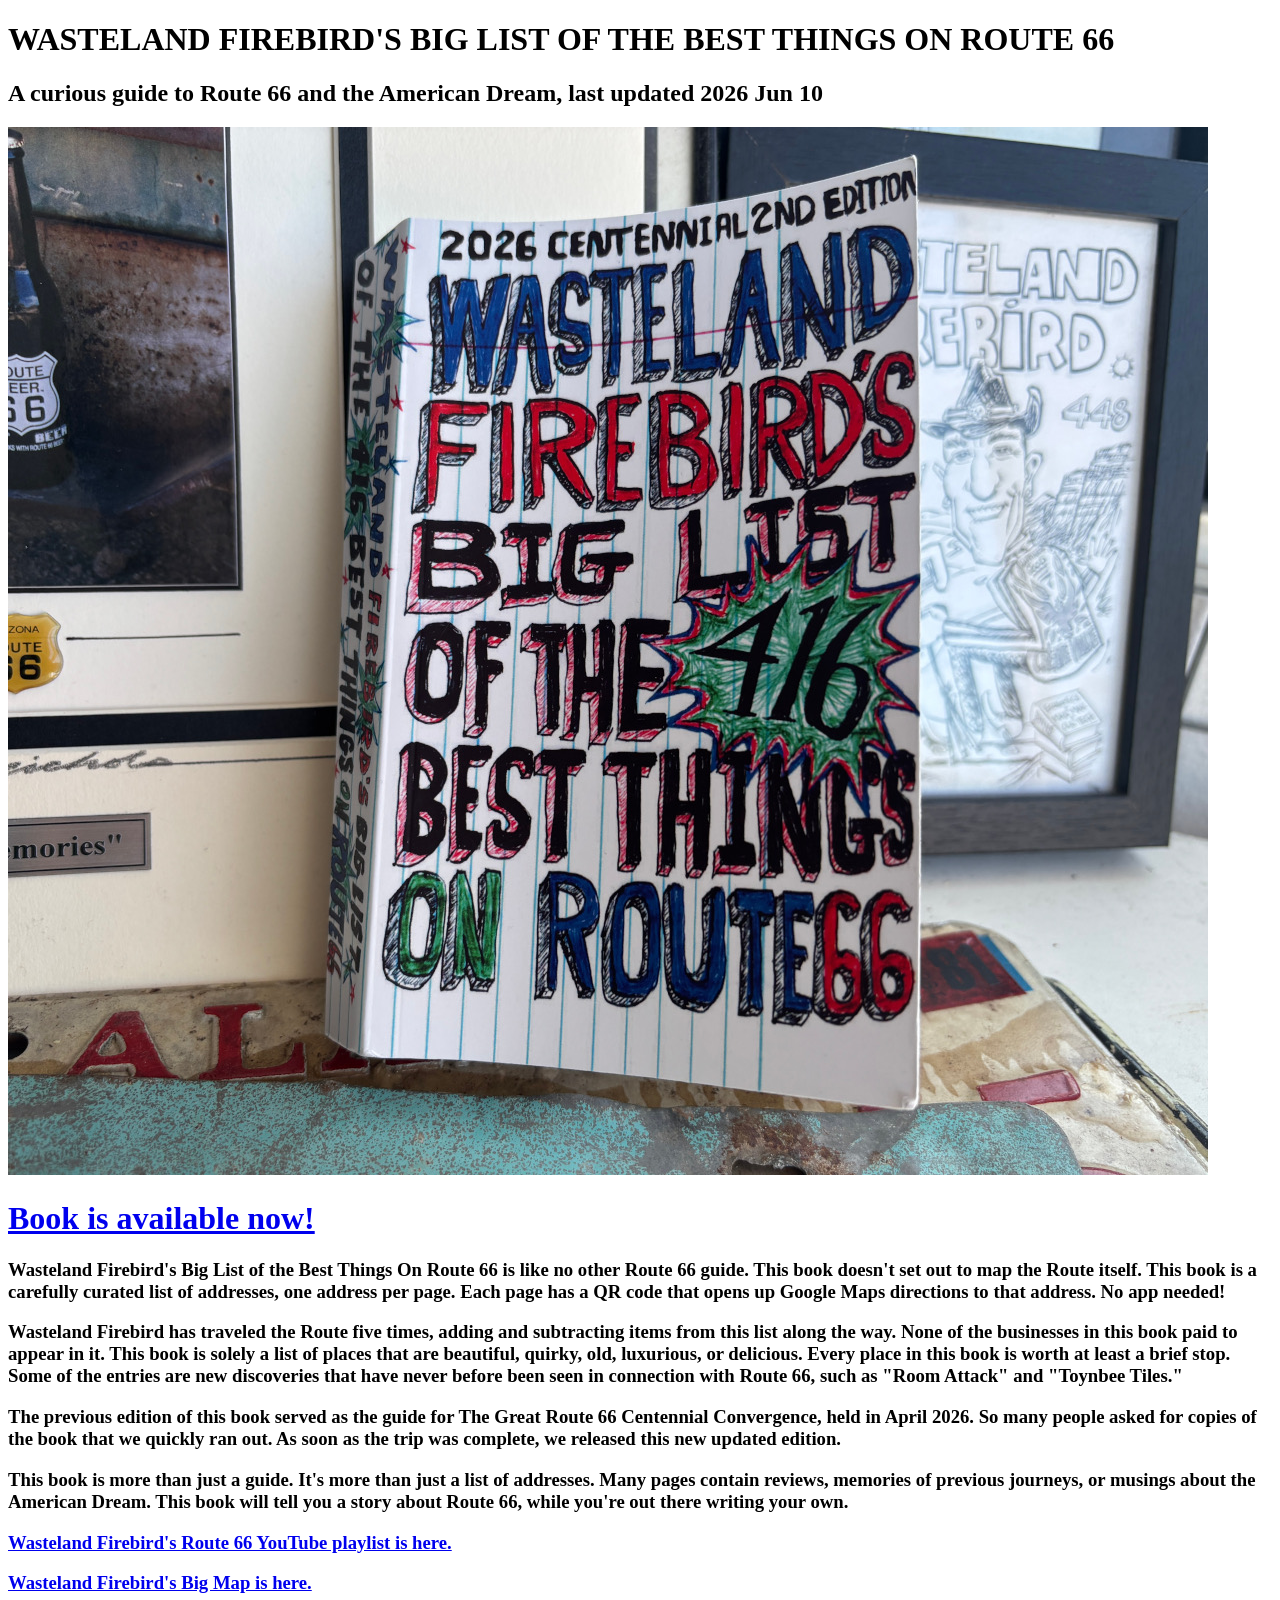
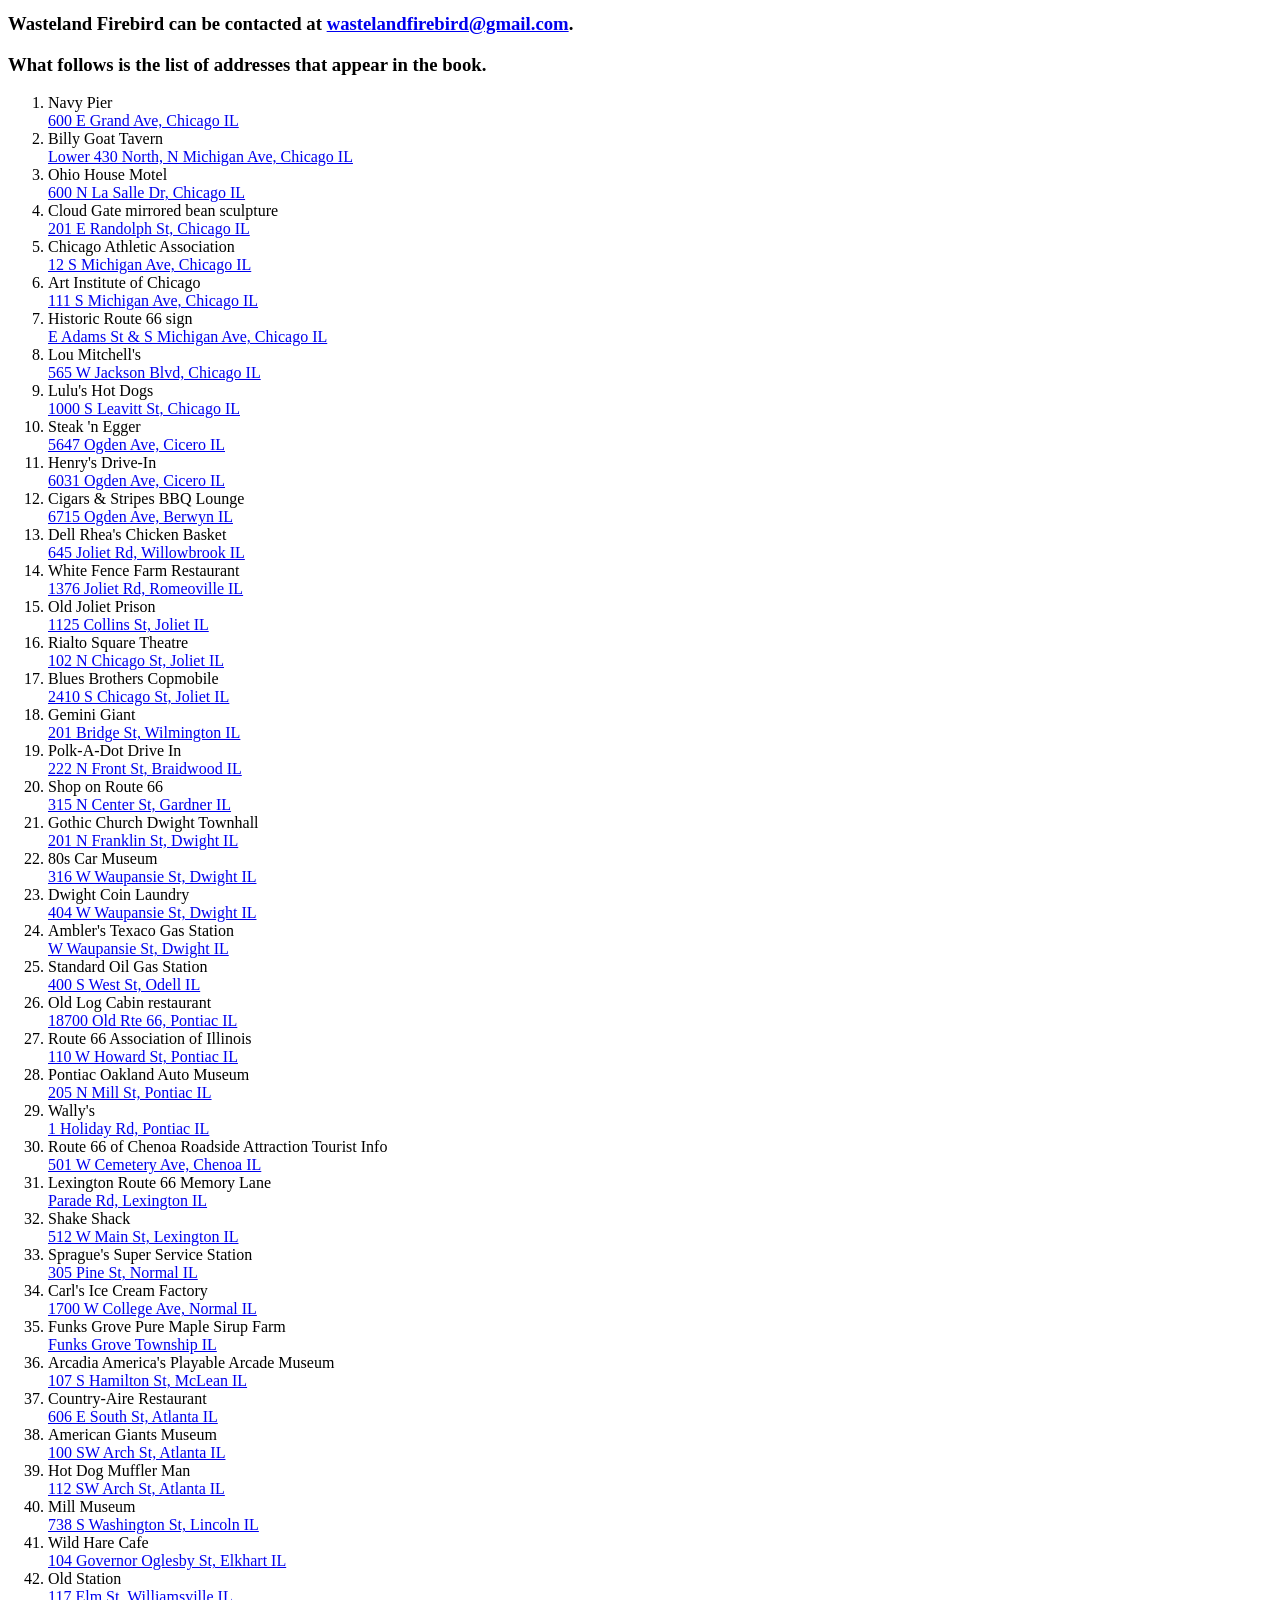
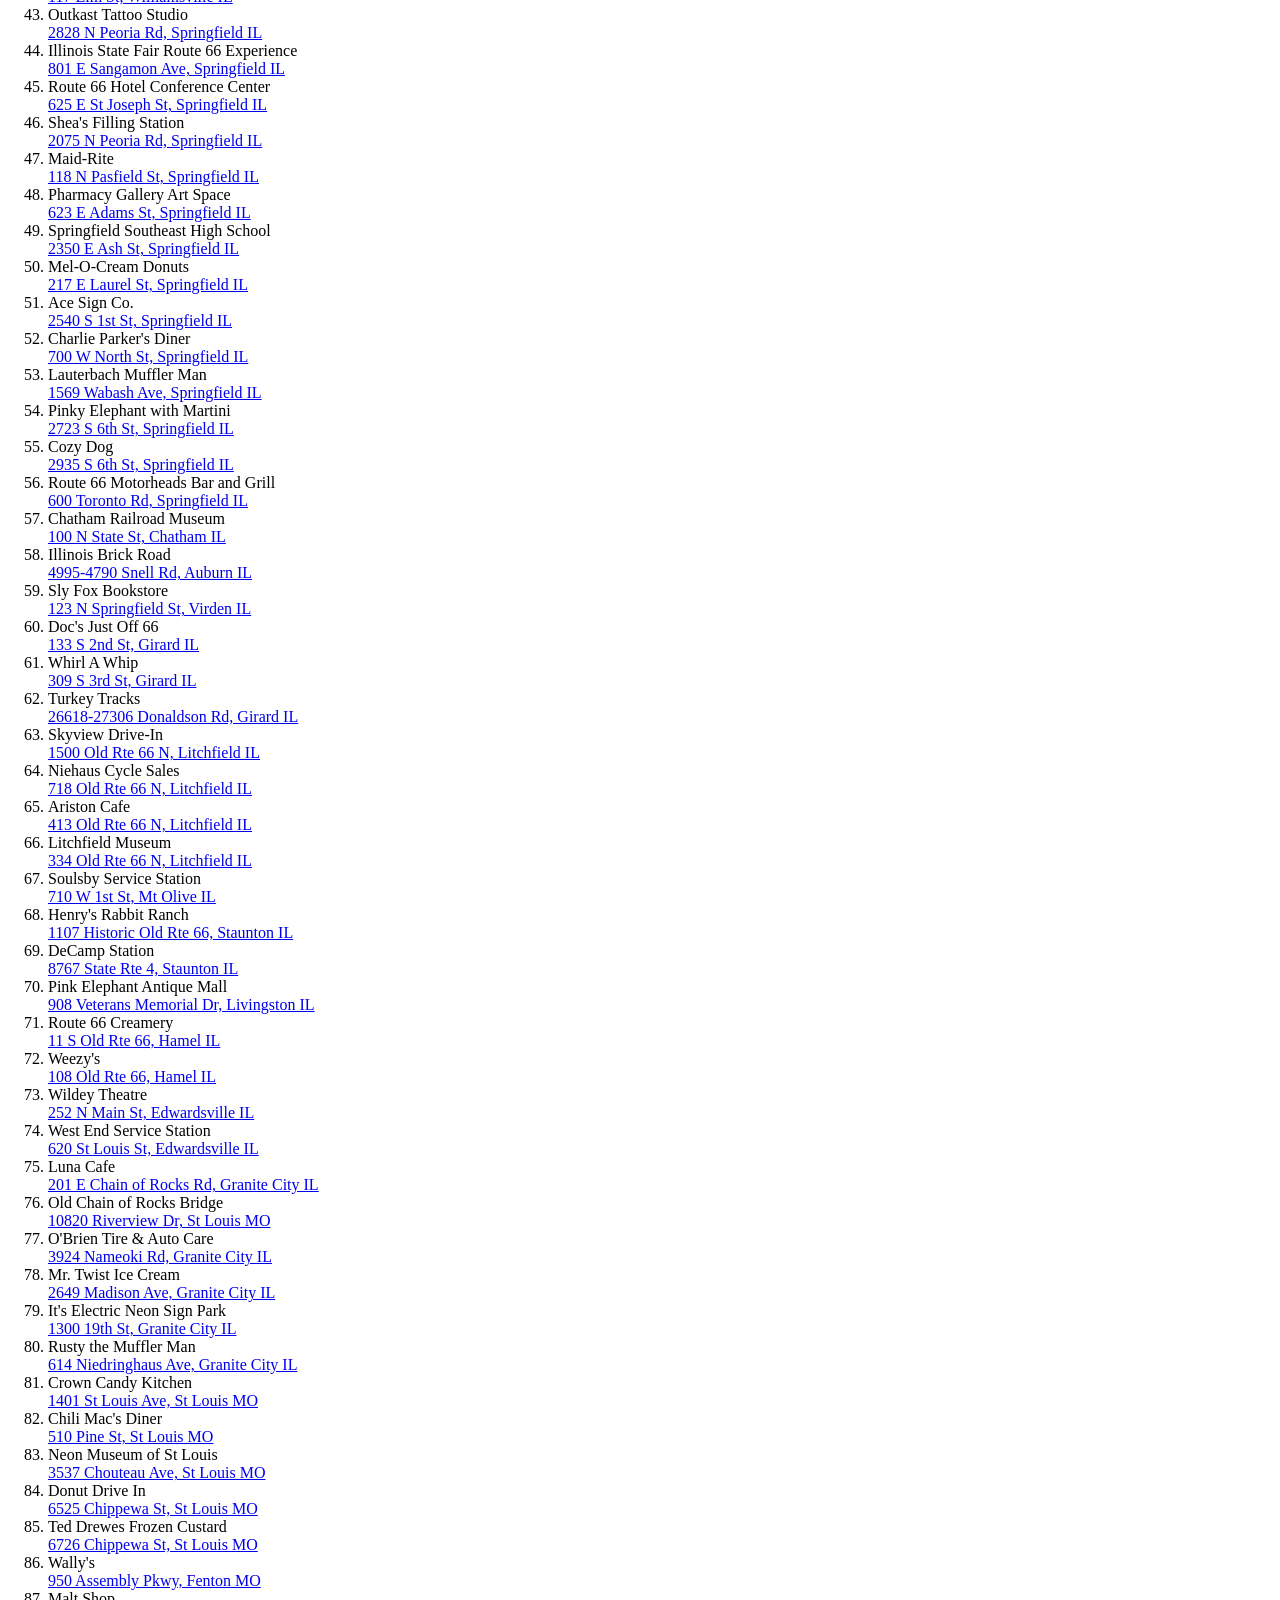
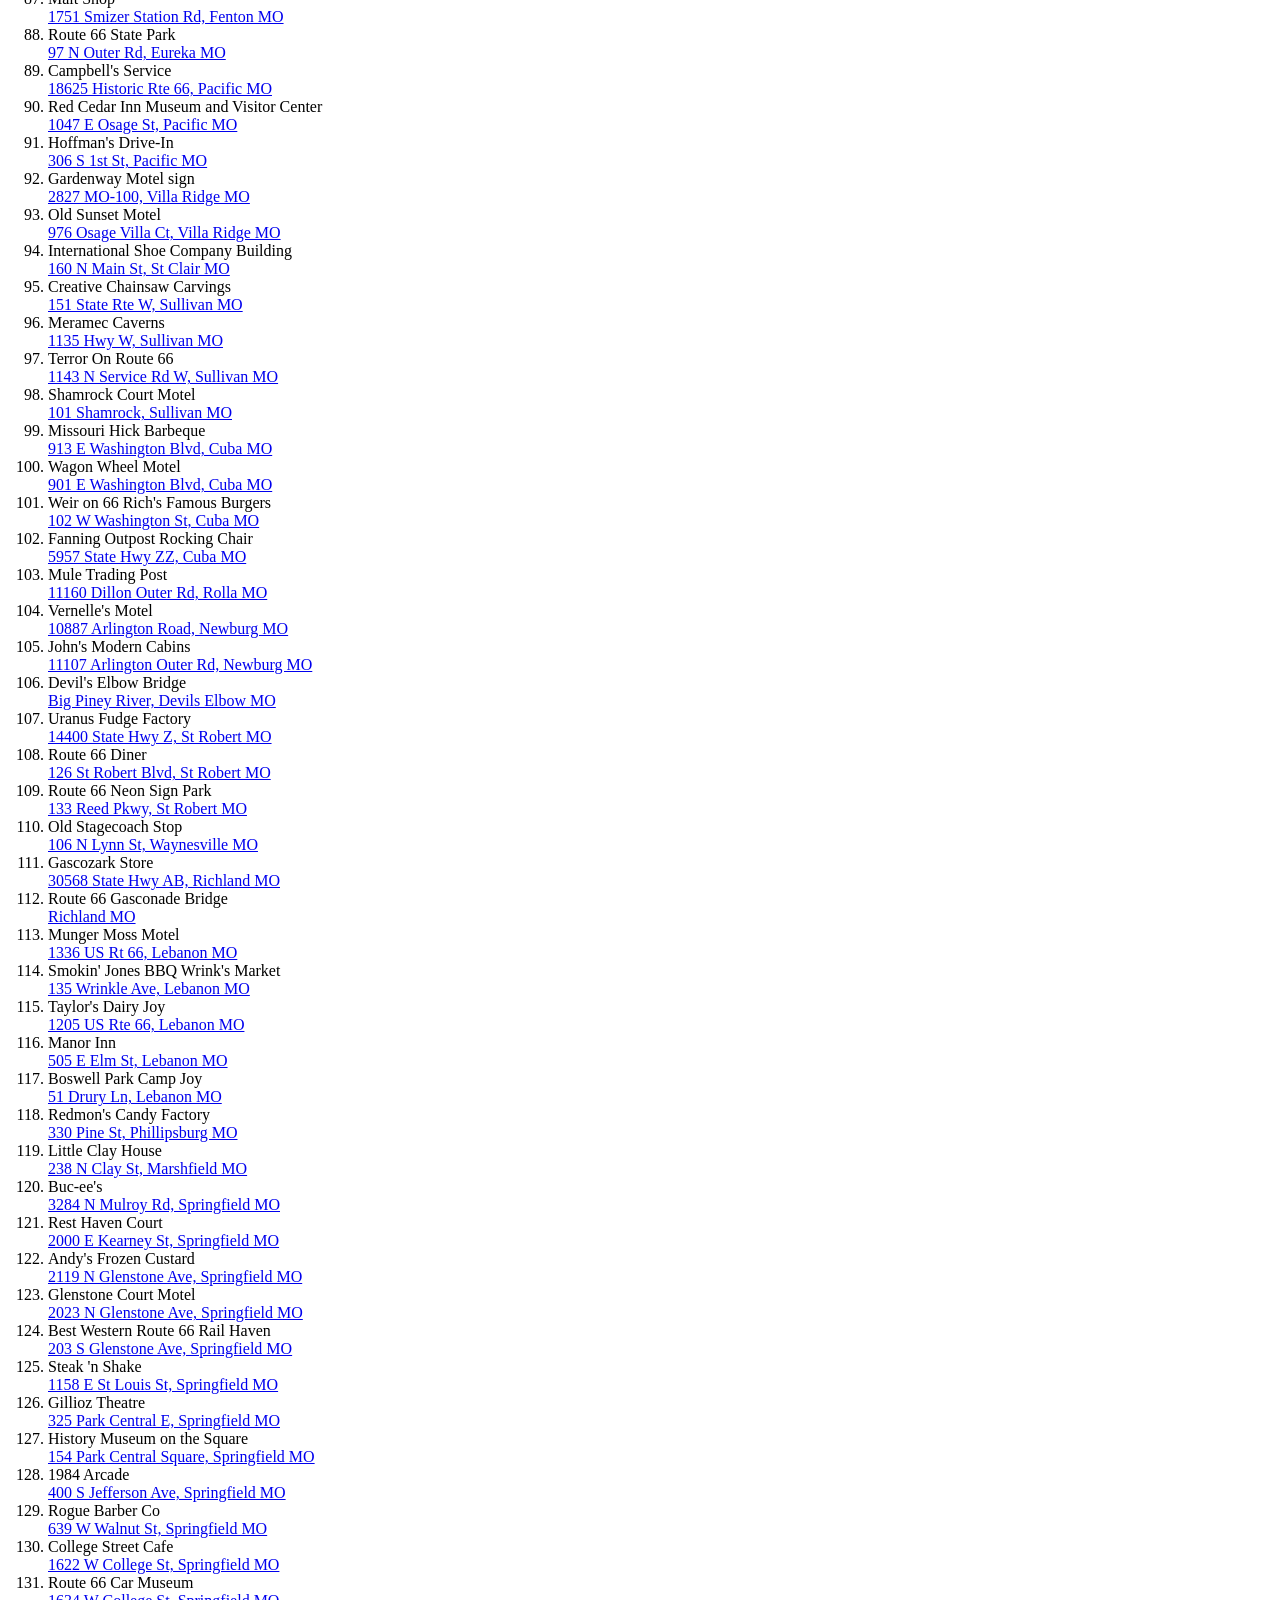
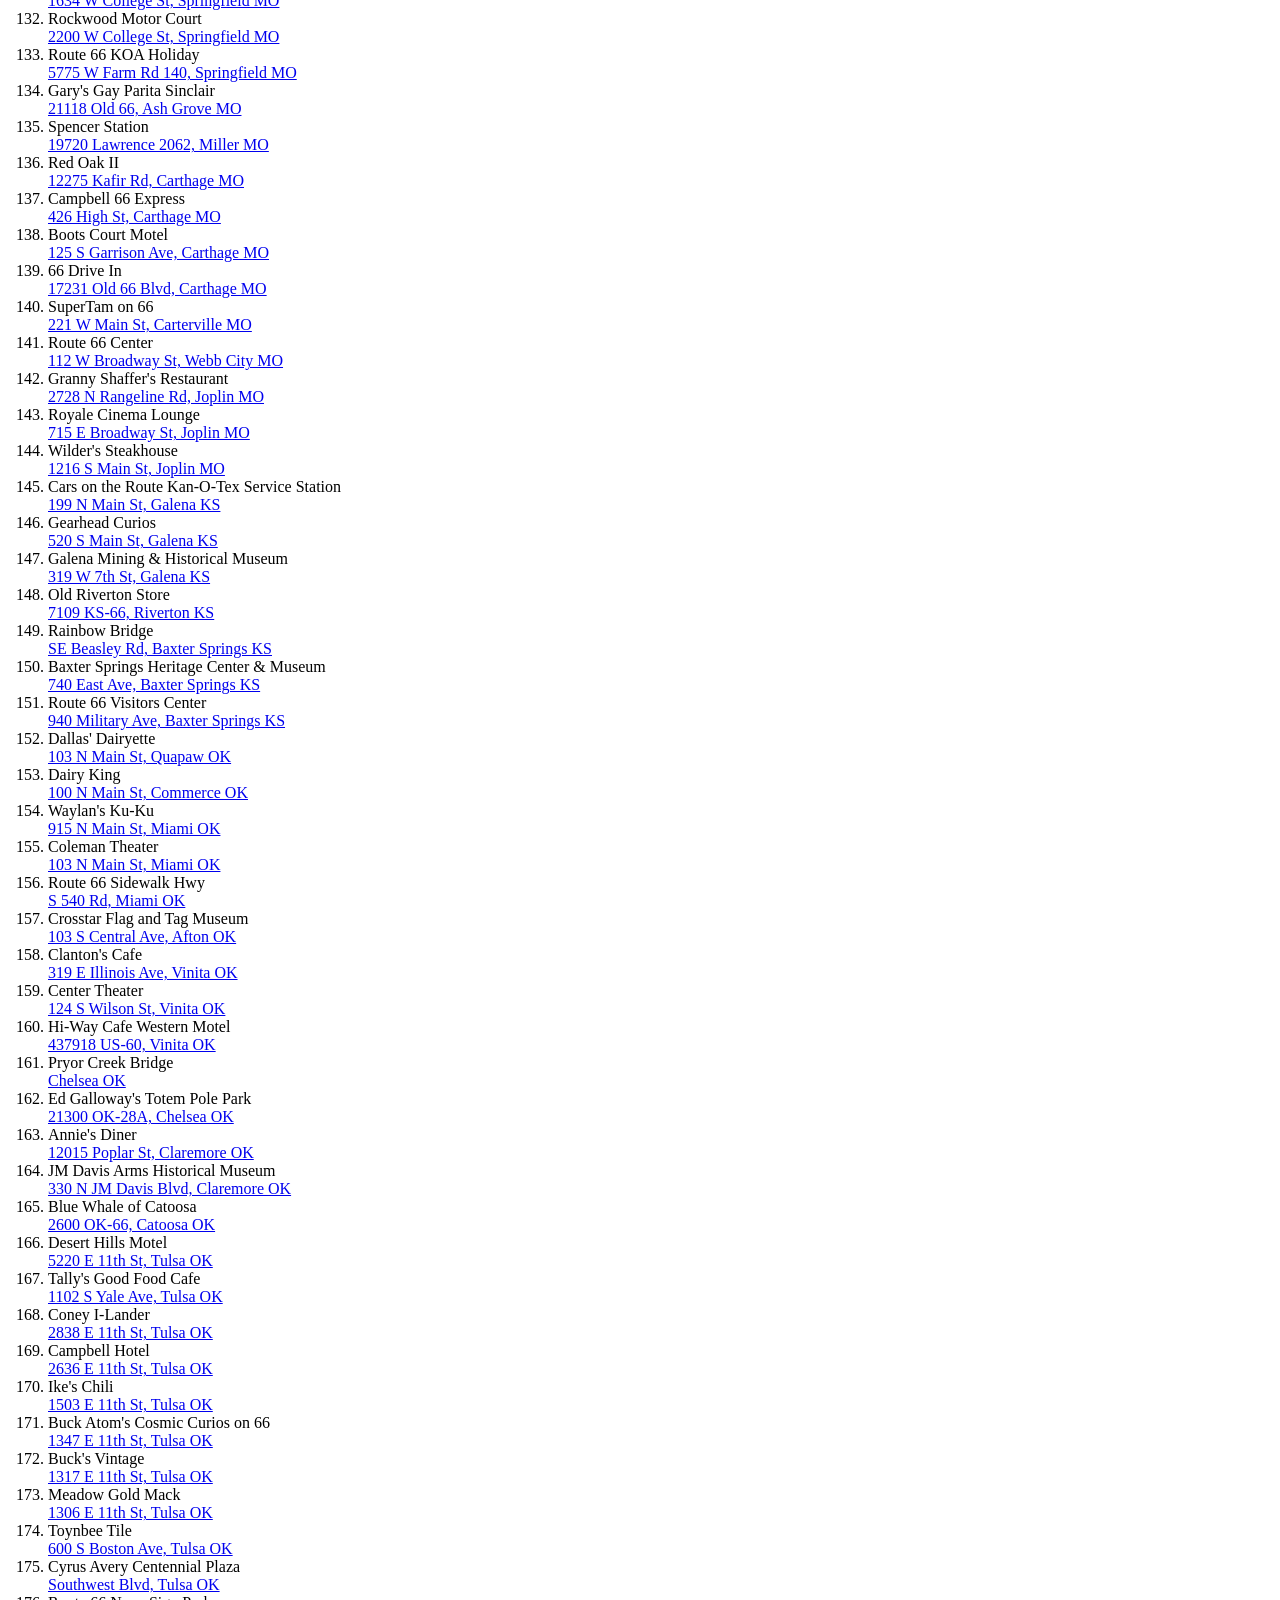
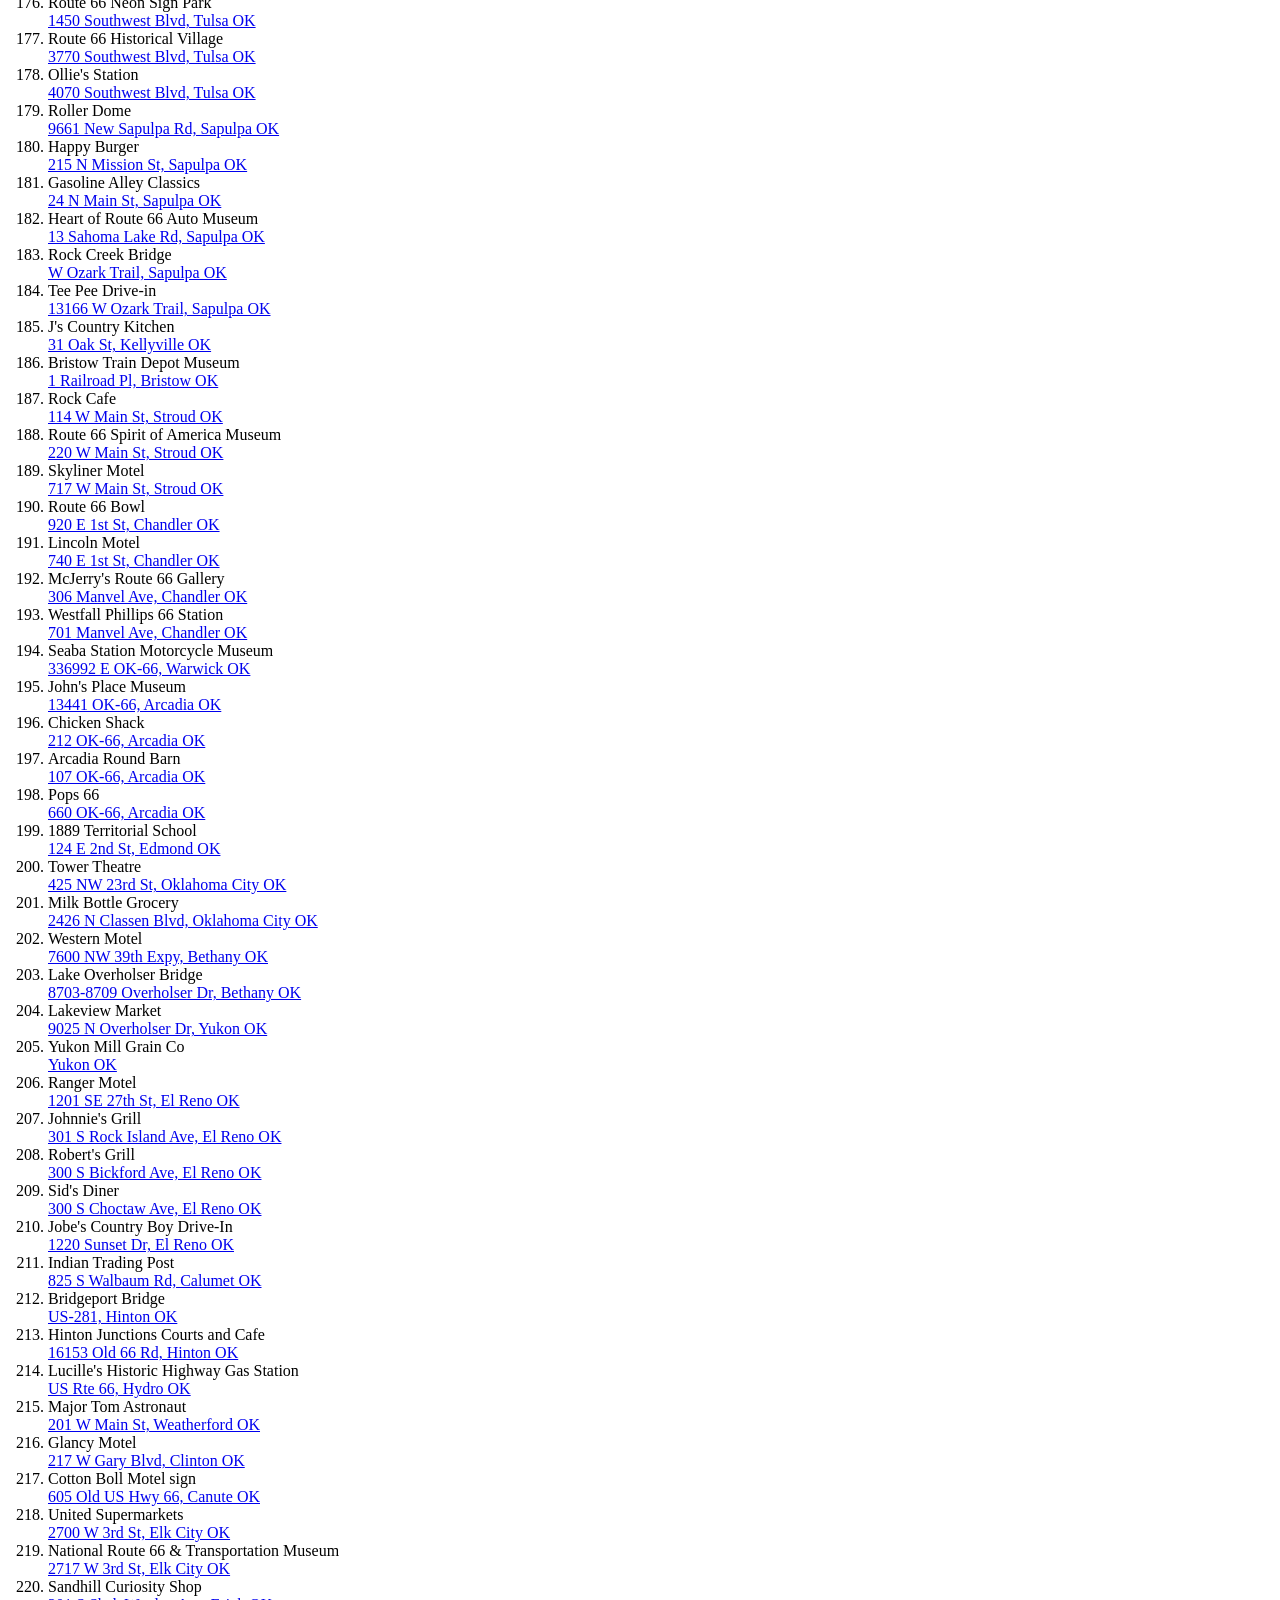
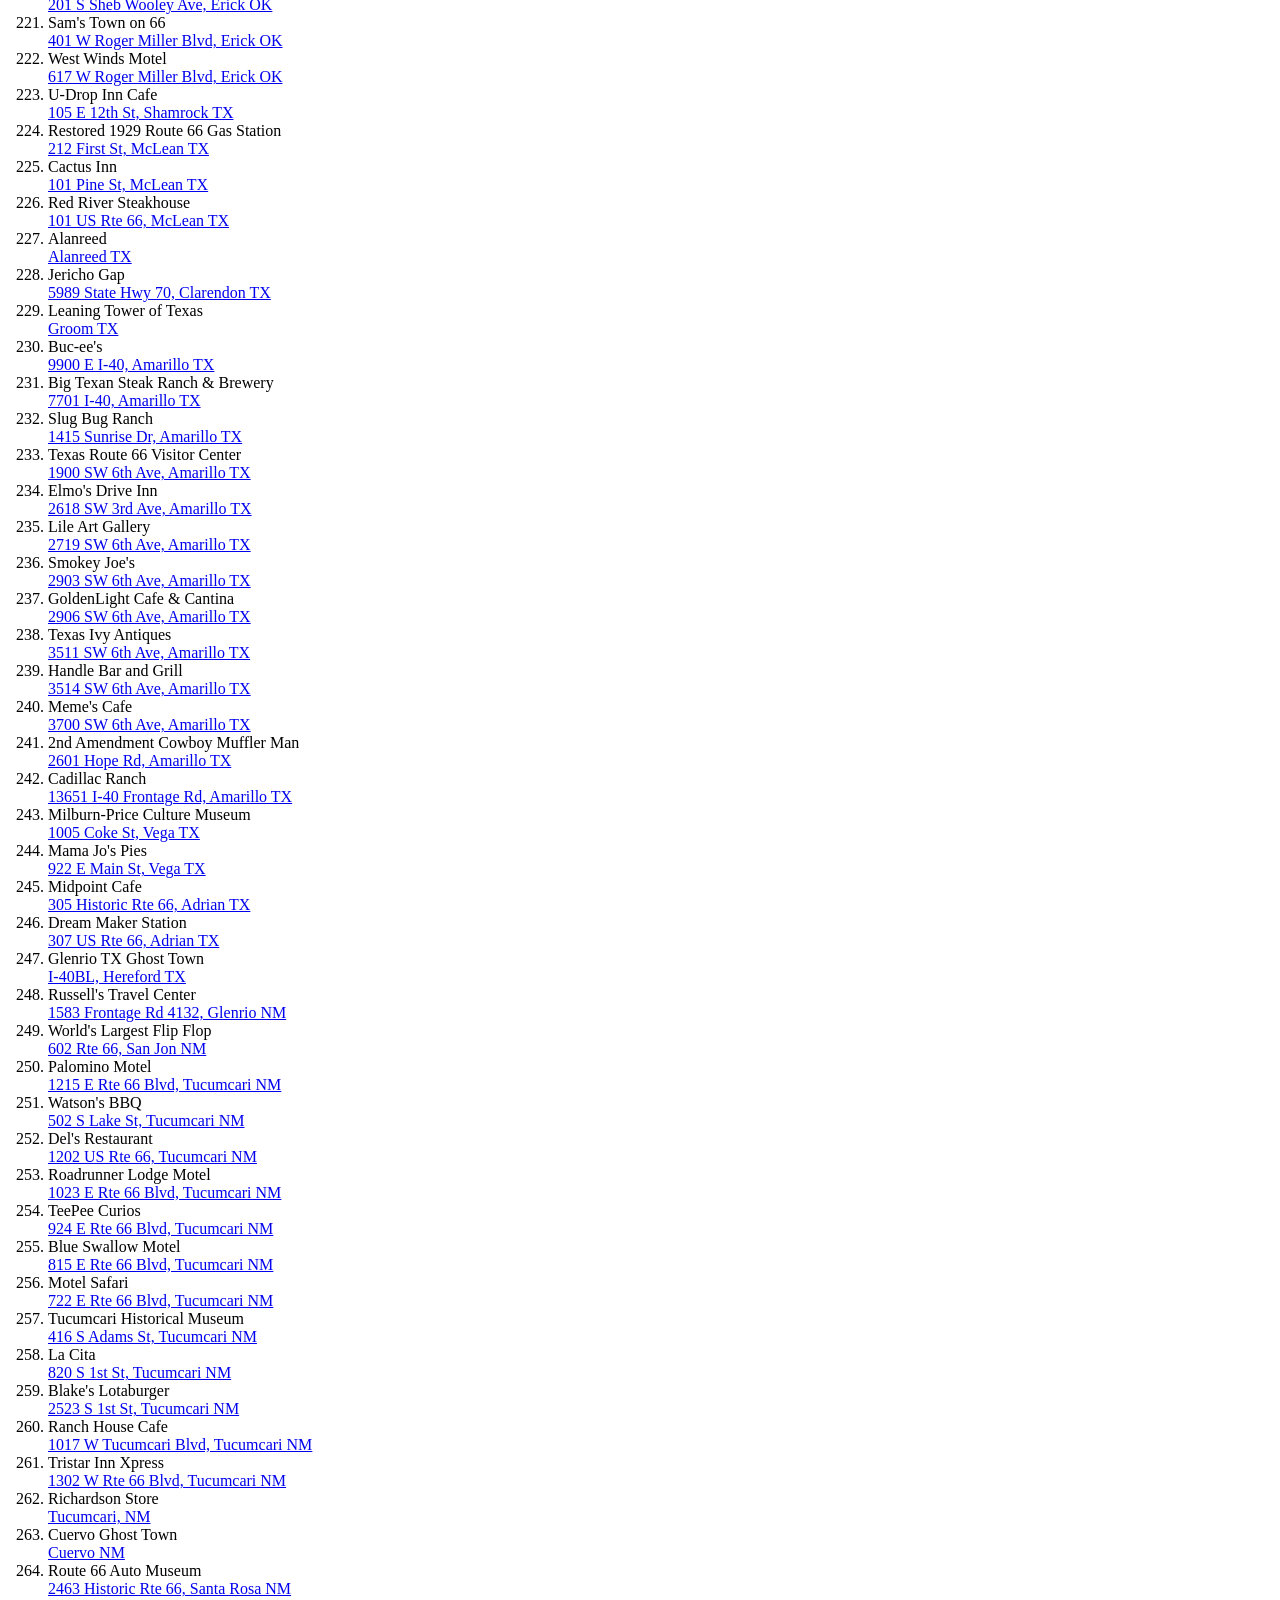
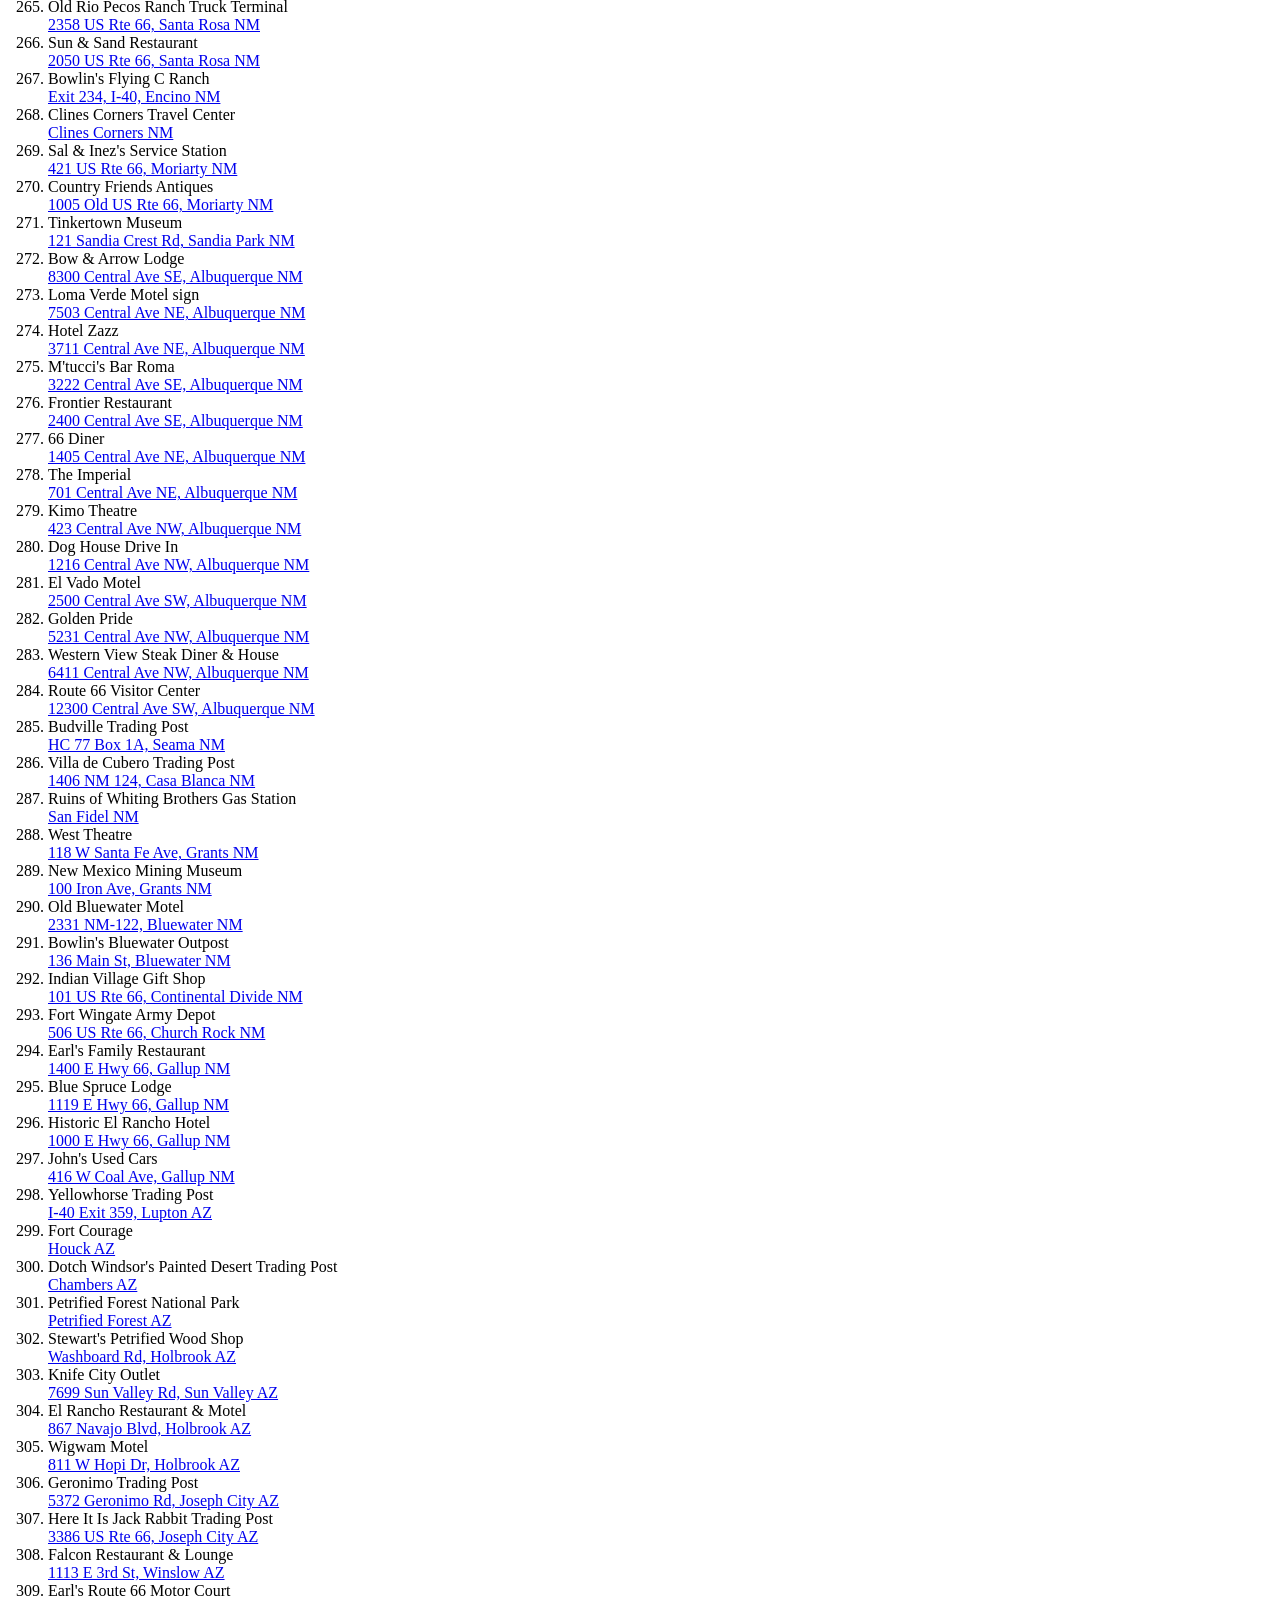
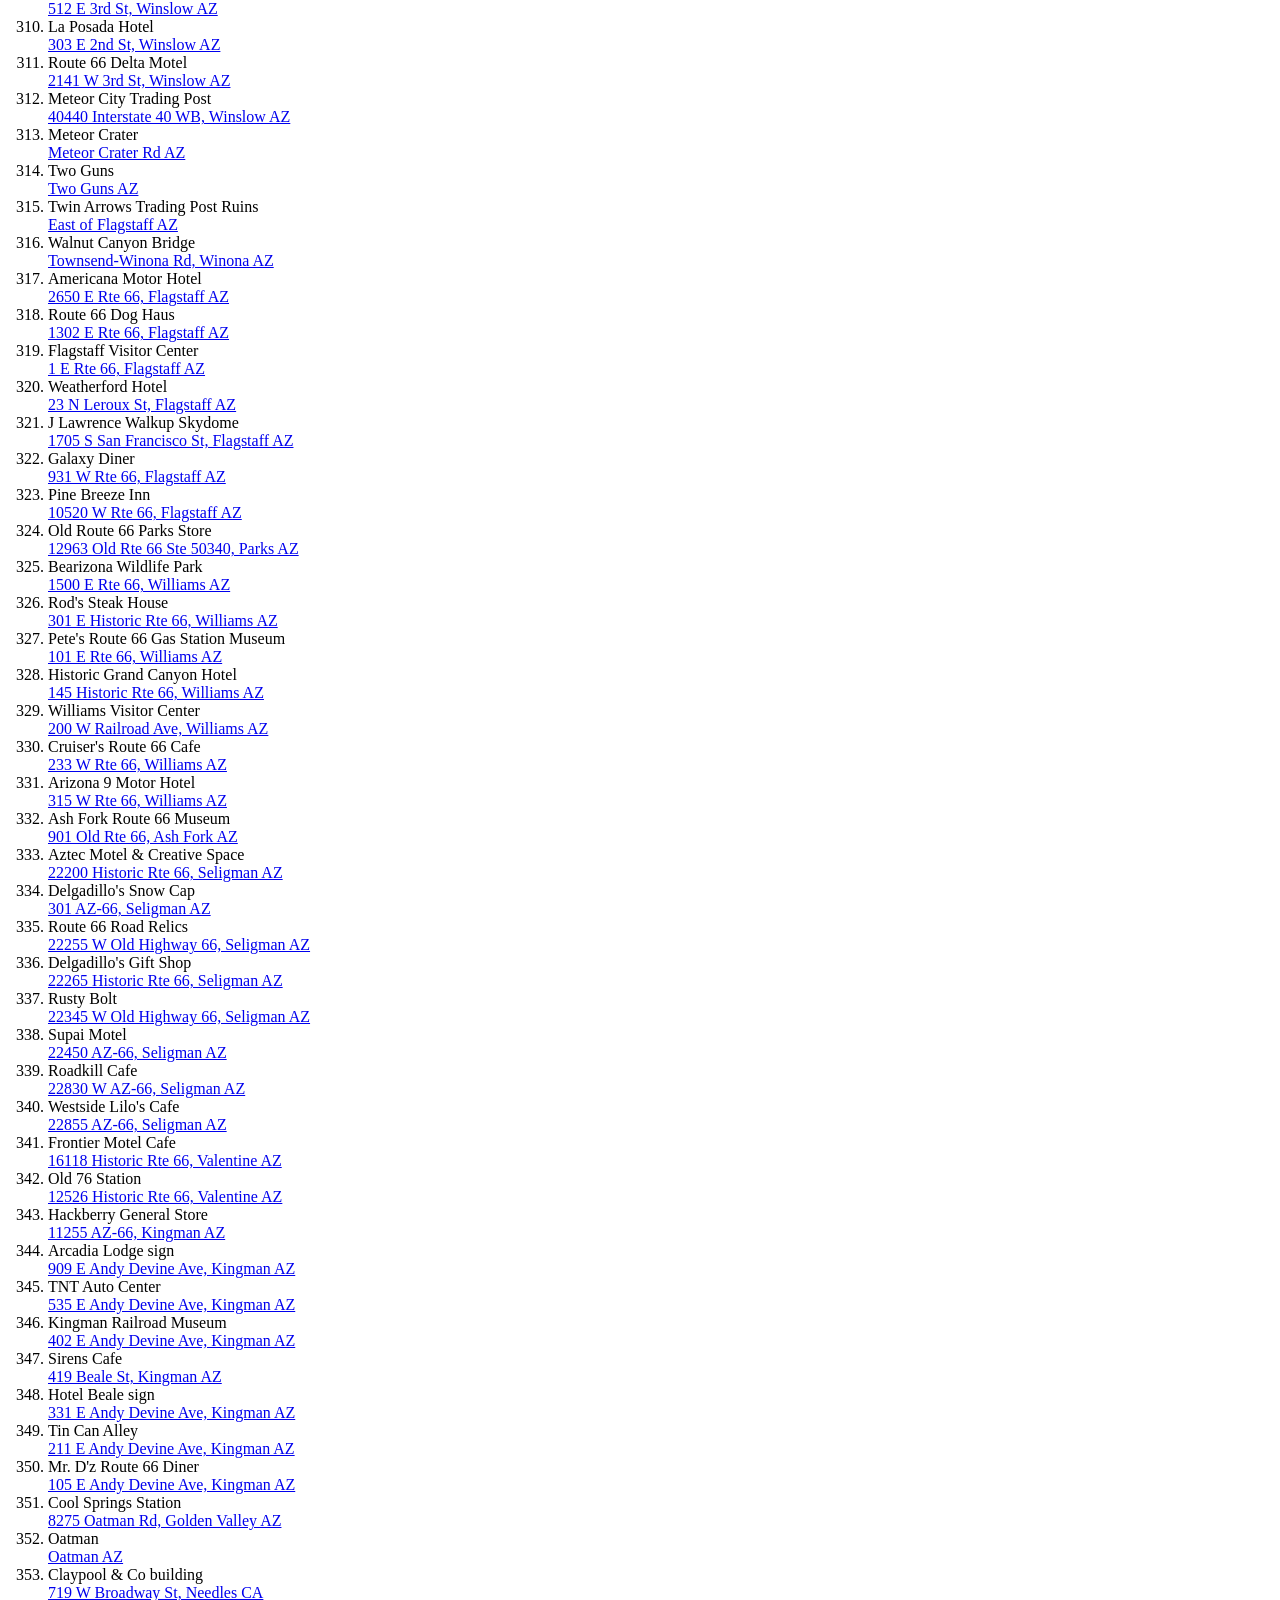
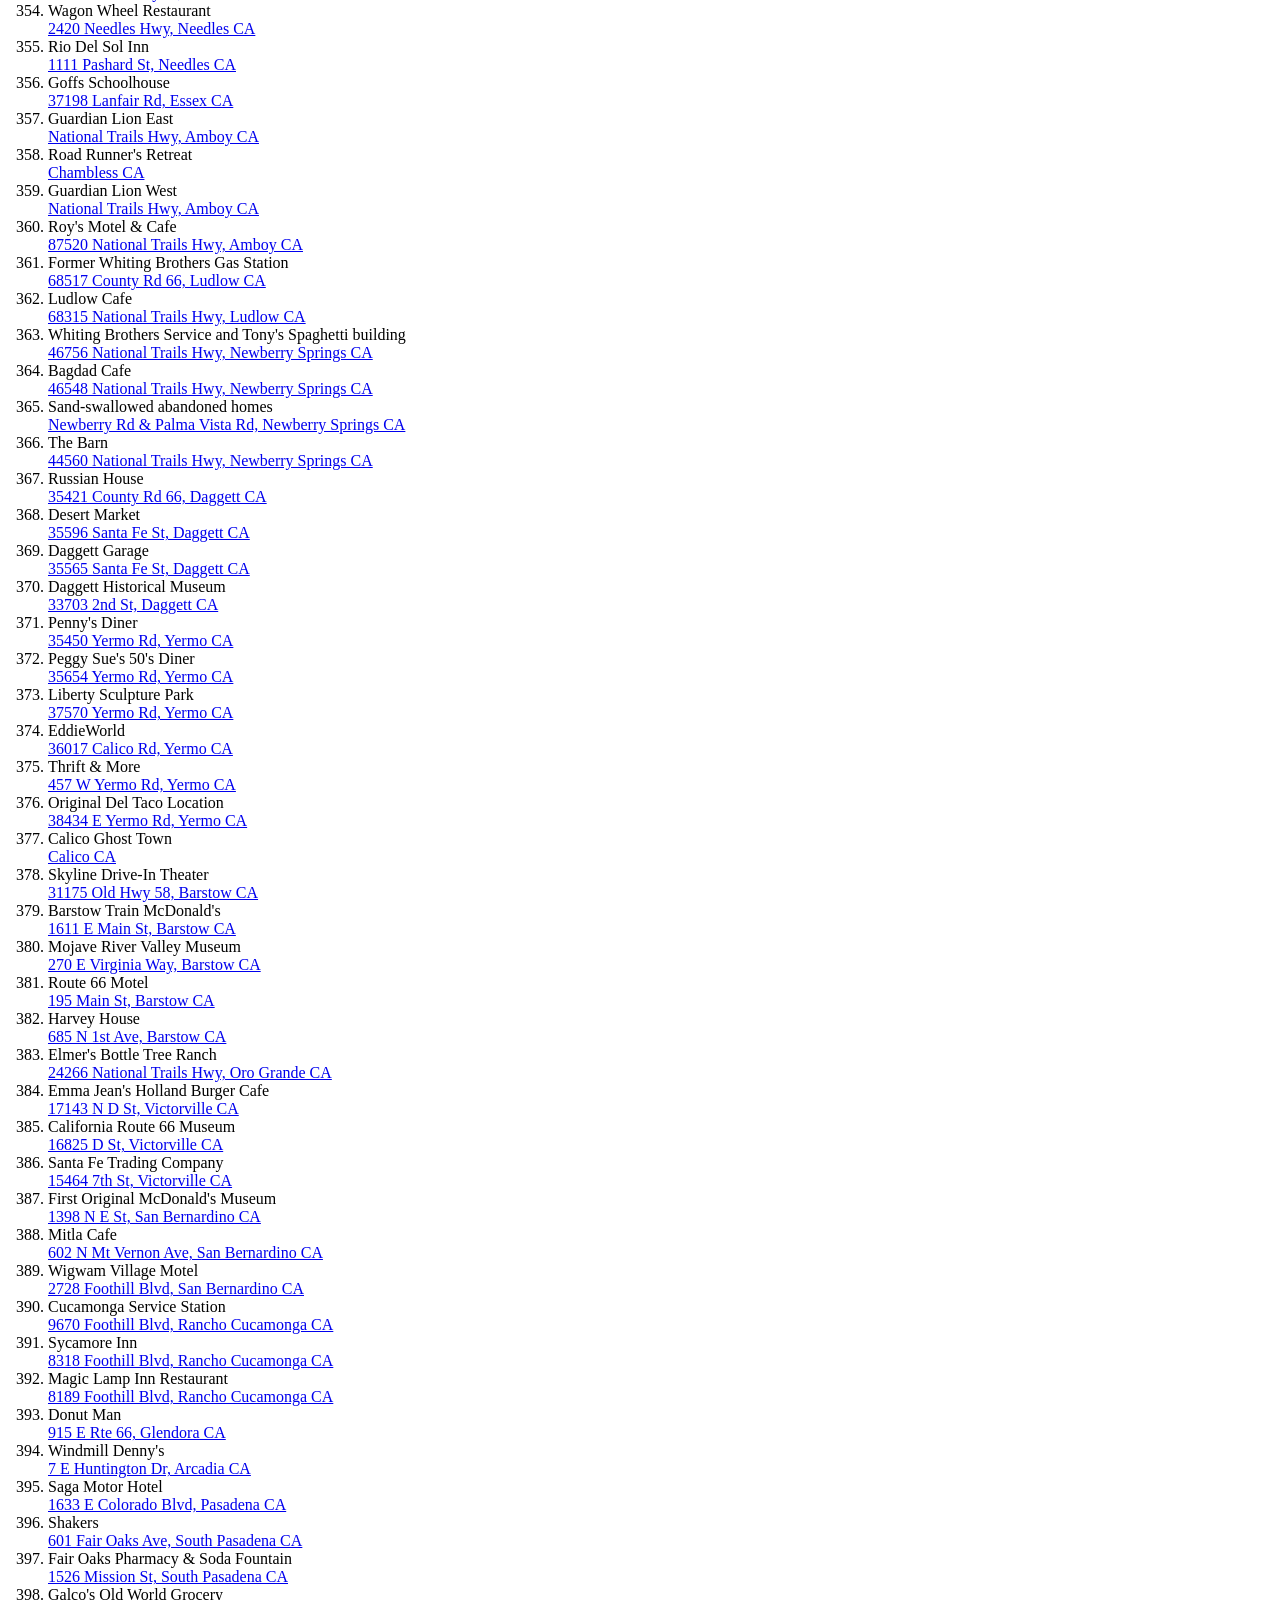
==== data/index.html @ 600415de "txt" ====
<!DOCTYPE html>
<html lang="en">
<head>
    <meta charset="UTF-8">
    <meta name="viewport" content="width=device-width, initial-scale=1.0">
    <title>WASTELAND FIREBIRD'S BIG LIST OF THE BEST THINGS ON ROUTE 66</title>
    <link rel="icon" href="/favicon.png">
    <link rel="stylesheet" href="/biglist.css">
    <link rel="canonical" href="https://wastelandfirebird.com/">
</head>
<body>
<h1>WASTELAND FIREBIRD'S BIG LIST OF THE BEST THINGS ON ROUTE 66</h1>
<h2>A curious guide to Route 66 and the American Dream, last updated 2026 Jun 10</h2>
<img src="/pictures/cover.jpg">
<h1><a href="https://www.lulu.com/shop/john-binns/wasteland-firebirds-big-list-of-the-416-best-things-on-route-66/paperback/product-zmep9ym.html?page=1&pageSize=4">Book is available now!</a></h1>
<h3>Wasteland Firebird's Big List of the Best Things On Route 66 is like no other Route 66 guide. This book doesn't set out to map the Route itself. This book is a carefully curated list of addresses, one address per page. Each page has a QR code that opens up Google Maps directions to that address. No app needed!</h3>
<h3>Wasteland Firebird has traveled the Route five times, adding and subtracting items from this list along the way. None of the businesses in this book paid to appear in it. This book is solely a list of places that are beautiful, quirky, old, luxurious, or delicious. Every place in this book is worth at least a brief stop. Some of the entries are new discoveries that have never before been seen in connection with Route 66, such as "Room Attack" and "Toynbee Tiles."</h3>
<h3>The previous edition of this book served as the guide for The Great Route 66 Centennial Convergence, held in April 2026. So many people asked for copies of the book that we quickly ran out. As soon as the trip was complete, we released this new updated edition. </h3>
<h3>This book is more than just a guide. It's more than just a list of addresses. Many pages contain reviews, memories of previous journeys, or musings about the American Dream. This book will tell you a story about Route 66, while you're out there writing your own.</h3>
<h3><a href="https://www.youtube.com/playlist?list=PLA_KEM2YJkctJhl8hcghFpyMN1igPFB0p">Wasteland Firebird's Route 66 YouTube playlist is here.</a></h3>
<h3><a href="https://www.google.com/maps/d/u/0/edit?mid=1AhAphxJ0eg_DRkiHp21btHCNyuxCCT4&ll=32.175316365813835%2C-106.71410537451172&z=5">Wasteland Firebird's Big Map is here.</a></h3>
<h3>Wasteland Firebird can be contacted at <a href="mailto:wastelandfirebird@gmail.com">wastelandfirebird@gmail.com</a>.</h3>
<h3>What follows is the list of addresses that appear in the book.</h3>
<ol>

    <li class="IL">
        <div class="place">
            <div class="place-name">
                Navy Pier
            </div>
            <div class="place-address">
                <a href="https://www.google.com/maps/search/?api=1&query=Navy%20Pier%2C%20600%20E%20Grand%20Ave%2C%20Chicago%20IL" target="_blank" rel="noopener noreferrer">600 E Grand Ave, Chicago IL</a>
            </div>
        </div>
    </li>

    <li class="IL">
        <div class="place">
            <div class="place-name">
                Billy Goat Tavern
            </div>
            <div class="place-address">
                <a href="https://www.google.com/maps/search/?api=1&query=Billy%20Goat%20Tavern%2C%20Lower%20430%20North%2C%20N%20Michigan%20Ave%2C%20Chicago%20IL" target="_blank" rel="noopener noreferrer">Lower 430 North, N Michigan Ave, Chicago IL</a>
            </div>
        </div>
    </li>

    <li class="IL">
        <div class="place">
            <div class="place-name">
                Ohio House Motel
            </div>
            <div class="place-address">
                <a href="https://www.google.com/maps/search/?api=1&query=Ohio%20House%20Motel%2C%20600%20N%20La%20Salle%20Dr%2C%20Chicago%20IL" target="_blank" rel="noopener noreferrer">600 N La Salle Dr, Chicago IL</a>
            </div>
        </div>
    </li>

    <li class="IL">
        <div class="place">
            <div class="place-name">
                Cloud Gate mirrored bean sculpture
            </div>
            <div class="place-address">
                <a href="https://www.google.com/maps/search/?api=1&query=Cloud%20Gate%20mirrored%20bean%20sculpture%2C%20201%20E%20Randolph%20St%2C%20Chicago%20IL" target="_blank" rel="noopener noreferrer">201 E Randolph St, Chicago IL</a>
            </div>
        </div>
    </li>

    <li class="IL">
        <div class="place">
            <div class="place-name">
                Chicago Athletic Association
            </div>
            <div class="place-address">
                <a href="https://www.google.com/maps/search/?api=1&query=Chicago%20Athletic%20Association%2C%2012%20S%20Michigan%20Ave%2C%20Chicago%20IL" target="_blank" rel="noopener noreferrer">12 S Michigan Ave, Chicago IL</a>
            </div>
        </div>
    </li>

    <li class="IL">
        <div class="place">
            <div class="place-name">
                Art Institute of Chicago
            </div>
            <div class="place-address">
                <a href="https://www.google.com/maps/search/?api=1&query=Art%20Institute%20of%20Chicago%2C%20111%20S%20Michigan%20Ave%2C%20Chicago%20IL" target="_blank" rel="noopener noreferrer">111 S Michigan Ave, Chicago IL</a>
            </div>
        </div>
    </li>

    <li class="IL">
        <div class="place">
            <div class="place-name">
                Historic Route 66 sign
            </div>
            <div class="place-address">
                <a href="https://www.google.com/maps/search/?api=1&query=Historic%20Route%2066%20sign%2C%20E%20Adams%20St%20%26%20S%20Michigan%20Ave%2C%20Chicago%20IL" target="_blank" rel="noopener noreferrer">E Adams St & S Michigan Ave, Chicago IL</a>
            </div>
        </div>
    </li>

    <li class="IL">
        <div class="place">
            <div class="place-name">
                Lou Mitchell's
            </div>
            <div class="place-address">
                <a href="https://www.google.com/maps/search/?api=1&query=Lou%20Mitchell%27s%2C%20565%20W%20Jackson%20Blvd%2C%20Chicago%20IL" target="_blank" rel="noopener noreferrer">565 W Jackson Blvd, Chicago IL</a>
            </div>
        </div>
    </li>

    <li class="IL">
        <div class="place">
            <div class="place-name">
                Lulu's Hot Dogs
            </div>
            <div class="place-address">
                <a href="https://www.google.com/maps/search/?api=1&query=Lulu%27s%20Hot%20Dogs%2C%201000%20S%20Leavitt%20St%2C%20Chicago%20IL" target="_blank" rel="noopener noreferrer">1000 S Leavitt St, Chicago IL</a>
            </div>
        </div>
    </li>

    <li class="IL">
        <div class="place">
            <div class="place-name">
                Steak 'n Egger
            </div>
            <div class="place-address">
                <a href="https://www.google.com/maps/search/?api=1&query=Steak%20%27n%20Egger%2C%205647%20Ogden%20Ave%2C%20Cicero%20IL" target="_blank" rel="noopener noreferrer">5647 Ogden Ave, Cicero IL</a>
            </div>
        </div>
    </li>

    <li class="IL">
        <div class="place">
            <div class="place-name">
                Henry's Drive-In
            </div>
            <div class="place-address">
                <a href="https://www.google.com/maps/search/?api=1&query=Henry%27s%20Drive-In%2C%206031%20Ogden%20Ave%2C%20Cicero%20IL" target="_blank" rel="noopener noreferrer">6031 Ogden Ave, Cicero IL</a>
            </div>
        </div>
    </li>

    <li class="IL">
        <div class="place">
            <div class="place-name">
                Cigars & Stripes BBQ Lounge
            </div>
            <div class="place-address">
                <a href="https://www.google.com/maps/search/?api=1&query=Cigars%20%26%20Stripes%20BBQ%20Lounge%2C%206715%20Ogden%20Ave%2C%20Berwyn%20IL" target="_blank" rel="noopener noreferrer">6715 Ogden Ave, Berwyn IL</a>
            </div>
        </div>
    </li>

    <li class="IL">
        <div class="place">
            <div class="place-name">
                Dell Rhea's Chicken Basket
            </div>
            <div class="place-address">
                <a href="https://www.google.com/maps/search/?api=1&query=Dell%20Rhea%27s%20Chicken%20Basket%2C%20645%20Joliet%20Rd%2C%20Willowbrook%20IL" target="_blank" rel="noopener noreferrer">645 Joliet Rd, Willowbrook IL</a>
            </div>
        </div>
    </li>

    <li class="IL">
        <div class="place">
            <div class="place-name">
                White Fence Farm Restaurant
            </div>
            <div class="place-address">
                <a href="https://www.google.com/maps/search/?api=1&query=White%20Fence%20Farm%20Restaurant%2C%201376%20Joliet%20Rd%2C%20Romeoville%20IL" target="_blank" rel="noopener noreferrer">1376 Joliet Rd, Romeoville IL</a>
            </div>
        </div>
    </li>

    <li class="IL">
        <div class="place">
            <div class="place-name">
                Old Joliet Prison
            </div>
            <div class="place-address">
                <a href="https://www.google.com/maps/search/?api=1&query=Old%20Joliet%20Prison%2C%201125%20Collins%20St%2C%20Joliet%20IL" target="_blank" rel="noopener noreferrer">1125 Collins St, Joliet IL</a>
            </div>
        </div>
    </li>

    <li class="IL">
        <div class="place">
            <div class="place-name">
                Rialto Square Theatre
            </div>
            <div class="place-address">
                <a href="https://www.google.com/maps/search/?api=1&query=Rialto%20Square%20Theatre%2C%20102%20N%20Chicago%20St%2C%20Joliet%20IL" target="_blank" rel="noopener noreferrer">102 N Chicago St, Joliet IL</a>
            </div>
        </div>
    </li>

    <li class="IL">
        <div class="place">
            <div class="place-name">
                Blues Brothers Copmobile
            </div>
            <div class="place-address">
                <a href="https://www.google.com/maps/search/?api=1&query=Blues%20Brothers%20Copmobile%2C%202410%20S%20Chicago%20St%2C%20Joliet%20IL" target="_blank" rel="noopener noreferrer">2410 S Chicago St, Joliet IL</a>
            </div>
        </div>
    </li>

    <li class="IL">
        <div class="place">
            <div class="place-name">
                Gemini Giant
            </div>
            <div class="place-address">
                <a href="https://www.google.com/maps/search/?api=1&query=Gemini%20Giant%2C%20201%20Bridge%20St%2C%20Wilmington%20IL" target="_blank" rel="noopener noreferrer">201 Bridge St, Wilmington IL</a>
            </div>
        </div>
    </li>

    <li class="IL">
        <div class="place">
            <div class="place-name">
                Polk-A-Dot Drive In
            </div>
            <div class="place-address">
                <a href="https://www.google.com/maps/search/?api=1&query=Polk-A-Dot%20Drive%20In%2C%20222%20N%20Front%20St%2C%20Braidwood%20IL" target="_blank" rel="noopener noreferrer">222 N Front St, Braidwood IL</a>
            </div>
        </div>
    </li>

    <li class="IL">
        <div class="place">
            <div class="place-name">
                Shop on Route 66
            </div>
            <div class="place-address">
                <a href="https://www.google.com/maps/search/?api=1&query=Shop%20on%20Route%2066%2C%20315%20N%20Center%20St%2C%20Gardner%20IL" target="_blank" rel="noopener noreferrer">315 N Center St, Gardner IL</a>
            </div>
        </div>
    </li>

    <li class="IL">
        <div class="place">
            <div class="place-name">
                Gothic Church Dwight Townhall
            </div>
            <div class="place-address">
                <a href="https://www.google.com/maps/search/?api=1&query=Gothic%20Church%20Dwight%20Townhall%2C%20201%20N%20Franklin%20St%2C%20Dwight%20IL" target="_blank" rel="noopener noreferrer">201 N Franklin St, Dwight IL</a>
            </div>
        </div>
    </li>

    <li class="IL">
        <div class="place">
            <div class="place-name">
                80s Car Museum
            </div>
            <div class="place-address">
                <a href="https://www.google.com/maps/search/?api=1&query=80s%20Car%20Museum%2C%20316%20W%20Waupansie%20St%2C%20Dwight%20IL" target="_blank" rel="noopener noreferrer">316 W Waupansie St, Dwight IL</a>
            </div>
        </div>
    </li>

    <li class="IL">
        <div class="place">
            <div class="place-name">
                Dwight Coin Laundry
            </div>
            <div class="place-address">
                <a href="https://www.google.com/maps/search/?api=1&query=Dwight%20Coin%20Laundry%2C%20404%20W%20Waupansie%20St%2C%20Dwight%20IL" target="_blank" rel="noopener noreferrer">404 W Waupansie St, Dwight IL</a>
            </div>
        </div>
    </li>

    <li class="IL">
        <div class="place">
            <div class="place-name">
                Ambler's Texaco Gas Station
            </div>
            <div class="place-address">
                <a href="https://www.google.com/maps/search/?api=1&query=Ambler%27s%20Texaco%20Gas%20Station%2C%20W%20Waupansie%20St%2C%20Dwight%20IL" target="_blank" rel="noopener noreferrer">W Waupansie St, Dwight IL</a>
            </div>
        </div>
    </li>

    <li class="IL">
        <div class="place">
            <div class="place-name">
                Standard Oil Gas Station
            </div>
            <div class="place-address">
                <a href="https://www.google.com/maps/search/?api=1&query=Standard%20Oil%20Gas%20Station%2C%20400%20S%20West%20St%2C%20Odell%20IL" target="_blank" rel="noopener noreferrer">400 S West St, Odell IL</a>
            </div>
        </div>
    </li>

    <li class="IL">
        <div class="place">
            <div class="place-name">
                Old Log Cabin restaurant
            </div>
            <div class="place-address">
                <a href="https://www.google.com/maps/search/?api=1&query=Old%20Log%20Cabin%20restaurant%2C%2018700%20Old%20Rte%2066%2C%20Pontiac%20IL" target="_blank" rel="noopener noreferrer">18700 Old Rte 66, Pontiac IL</a>
            </div>
        </div>
    </li>

    <li class="IL">
        <div class="place">
            <div class="place-name">
                Route 66 Association of Illinois
            </div>
            <div class="place-address">
                <a href="https://www.google.com/maps/search/?api=1&query=Route%2066%20Association%20of%20Illinois%2C%20110%20W%20Howard%20St%2C%20Pontiac%20IL" target="_blank" rel="noopener noreferrer">110 W Howard St, Pontiac IL</a>
            </div>
        </div>
    </li>

    <li class="IL">
        <div class="place">
            <div class="place-name">
                Pontiac Oakland Auto Museum
            </div>
            <div class="place-address">
                <a href="https://www.google.com/maps/search/?api=1&query=Pontiac%20Oakland%20Auto%20Museum%2C%20205%20N%20Mill%20St%2C%20Pontiac%20IL" target="_blank" rel="noopener noreferrer">205 N Mill St, Pontiac IL</a>
            </div>
        </div>
    </li>

    <li class="IL">
        <div class="place">
            <div class="place-name">
                Wally's
            </div>
            <div class="place-address">
                <a href="https://www.google.com/maps/search/?api=1&query=Wally%27s%2C%201%20Holiday%20Rd%2C%20Pontiac%20IL" target="_blank" rel="noopener noreferrer">1 Holiday Rd, Pontiac IL</a>
            </div>
        </div>
    </li>

    <li class="IL">
        <div class="place">
            <div class="place-name">
                Route 66 of Chenoa Roadside Attraction Tourist Info
            </div>
            <div class="place-address">
                <a href="https://www.google.com/maps/search/?api=1&query=Route%2066%20of%20Chenoa%20Roadside%20Attraction%20Tourist%20Info%2C%20501%20W%20Cemetery%20Ave%2C%20Chenoa%20IL" target="_blank" rel="noopener noreferrer">501 W Cemetery Ave, Chenoa IL</a>
            </div>
        </div>
    </li>

    <li class="IL">
        <div class="place">
            <div class="place-name">
                Lexington Route 66 Memory Lane
            </div>
            <div class="place-address">
                <a href="https://www.google.com/maps/search/?api=1&query=Lexington%20Route%2066%20Memory%20Lane%2C%20Parade%20Rd%2C%20Lexington%20IL" target="_blank" rel="noopener noreferrer">Parade Rd, Lexington IL</a>
            </div>
        </div>
    </li>

    <li class="IL">
        <div class="place">
            <div class="place-name">
                Shake Shack
            </div>
            <div class="place-address">
                <a href="https://www.google.com/maps/search/?api=1&query=Shake%20Shack%2C%20512%20W%20Main%20St%2C%20Lexington%20IL" target="_blank" rel="noopener noreferrer">512 W Main St, Lexington IL</a>
            </div>
        </div>
    </li>

    <li class="IL">
        <div class="place">
            <div class="place-name">
                Sprague's Super Service Station
            </div>
            <div class="place-address">
                <a href="https://www.google.com/maps/search/?api=1&query=Sprague%27s%20Super%20Service%20Station%2C%20305%20Pine%20St%2C%20Normal%20IL" target="_blank" rel="noopener noreferrer">305 Pine St, Normal IL</a>
            </div>
        </div>
    </li>

    <li class="IL">
        <div class="place">
            <div class="place-name">
                Carl's Ice Cream Factory
            </div>
            <div class="place-address">
                <a href="https://www.google.com/maps/search/?api=1&query=Carl%27s%20Ice%20Cream%20Factory%2C%201700%20W%20College%20Ave%2C%20Normal%20IL" target="_blank" rel="noopener noreferrer">1700 W College Ave, Normal IL</a>
            </div>
        </div>
    </li>

    <li class="IL">
        <div class="place">
            <div class="place-name">
                Funks Grove Pure Maple Sirup Farm
            </div>
            <div class="place-address">
                <a href="https://www.google.com/maps/search/?api=1&query=Funks%20Grove%20Pure%20Maple%20Sirup%20Farm%2C%20Funks%20Grove%20Township%20IL" target="_blank" rel="noopener noreferrer">Funks Grove Township IL</a>
            </div>
        </div>
    </li>

    <li class="IL">
        <div class="place">
            <div class="place-name">
                Arcadia America's Playable Arcade Museum
            </div>
            <div class="place-address">
                <a href="https://www.google.com/maps/search/?api=1&query=Arcadia%20America%27s%20Playable%20Arcade%20Museum%2C%20107%20S%20Hamilton%20St%2C%20McLean%20IL" target="_blank" rel="noopener noreferrer">107 S Hamilton St, McLean IL</a>
            </div>
        </div>
    </li>

    <li class="IL">
        <div class="place">
            <div class="place-name">
                Country-Aire Restaurant
            </div>
            <div class="place-address">
                <a href="https://www.google.com/maps/search/?api=1&query=Country-Aire%20Restaurant%2C%20606%20E%20South%20St%2C%20Atlanta%20IL" target="_blank" rel="noopener noreferrer">606 E South St, Atlanta IL</a>
            </div>
        </div>
    </li>

    <li class="IL">
        <div class="place">
            <div class="place-name">
                American Giants Museum
            </div>
            <div class="place-address">
                <a href="https://www.google.com/maps/search/?api=1&query=American%20Giants%20Museum%2C%20100%20SW%20Arch%20St%2C%20Atlanta%20IL" target="_blank" rel="noopener noreferrer">100 SW Arch St, Atlanta IL</a>
            </div>
        </div>
    </li>

    <li class="IL">
        <div class="place">
            <div class="place-name">
                Hot Dog Muffler Man
            </div>
            <div class="place-address">
                <a href="https://www.google.com/maps/search/?api=1&query=Hot%20Dog%20Muffler%20Man%2C%20112%20SW%20Arch%20St%2C%20Atlanta%20IL" target="_blank" rel="noopener noreferrer">112 SW Arch St, Atlanta IL</a>
            </div>
        </div>
    </li>

    <li class="IL">
        <div class="place">
            <div class="place-name">
                Mill Museum
            </div>
            <div class="place-address">
                <a href="https://www.google.com/maps/search/?api=1&query=Mill%20Museum%2C%20738%20S%20Washington%20St%2C%20Lincoln%20IL" target="_blank" rel="noopener noreferrer">738 S Washington St, Lincoln IL</a>
            </div>
        </div>
    </li>

    <li class="IL">
        <div class="place">
            <div class="place-name">
                Wild Hare Cafe
            </div>
            <div class="place-address">
                <a href="https://www.google.com/maps/search/?api=1&query=Wild%20Hare%20Cafe%2C%20104%20Governor%20Oglesby%20St%2C%20Elkhart%20IL" target="_blank" rel="noopener noreferrer">104 Governor Oglesby St, Elkhart IL</a>
            </div>
        </div>
    </li>

    <li class="IL">
        <div class="place">
            <div class="place-name">
                Old Station
            </div>
            <div class="place-address">
                <a href="https://www.google.com/maps/search/?api=1&query=Old%20Station%2C%20117%20Elm%20St%2C%20Williamsville%20IL" target="_blank" rel="noopener noreferrer">117 Elm St, Williamsville IL</a>
            </div>
        </div>
    </li>

    <li class="IL">
        <div class="place">
            <div class="place-name">
                Outkast Tattoo Studio
            </div>
            <div class="place-address">
                <a href="https://www.google.com/maps/search/?api=1&query=Outkast%20Tattoo%20Studio%2C%202828%20N%20Peoria%20Rd%2C%20Springfield%20IL" target="_blank" rel="noopener noreferrer">2828 N Peoria Rd, Springfield IL</a>
            </div>
        </div>
    </li>

    <li class="IL">
        <div class="place">
            <div class="place-name">
                Illinois State Fair Route 66 Experience
            </div>
            <div class="place-address">
                <a href="https://www.google.com/maps/search/?api=1&query=Illinois%20State%20Fair%20Route%2066%20Experience%2C%20801%20E%20Sangamon%20Ave%2C%20Springfield%20IL" target="_blank" rel="noopener noreferrer">801 E Sangamon Ave, Springfield IL</a>
            </div>
        </div>
    </li>

    <li class="IL">
        <div class="place">
            <div class="place-name">
                Route 66 Hotel Conference Center
            </div>
            <div class="place-address">
                <a href="https://www.google.com/maps/search/?api=1&query=Route%2066%20Hotel%20Conference%20Center%2C%20625%20E%20St%20Joseph%20St%2C%20Springfield%20IL" target="_blank" rel="noopener noreferrer">625 E St Joseph St, Springfield IL</a>
            </div>
        </div>
    </li>

    <li class="IL">
        <div class="place">
            <div class="place-name">
                Shea's Filling Station
            </div>
            <div class="place-address">
                <a href="https://www.google.com/maps/search/?api=1&query=Shea%27s%20Filling%20Station%2C%202075%20N%20Peoria%20Rd%2C%20Springfield%20IL" target="_blank" rel="noopener noreferrer">2075 N Peoria Rd, Springfield IL</a>
            </div>
        </div>
    </li>

    <li class="IL">
        <div class="place">
            <div class="place-name">
                Maid-Rite
            </div>
            <div class="place-address">
                <a href="https://www.google.com/maps/search/?api=1&query=Maid-Rite%2C%20118%20N%20Pasfield%20St%2C%20Springfield%20IL" target="_blank" rel="noopener noreferrer">118 N Pasfield St, Springfield IL</a>
            </div>
        </div>
    </li>

    <li class="IL">
        <div class="place">
            <div class="place-name">
                Pharmacy Gallery Art Space
            </div>
            <div class="place-address">
                <a href="https://www.google.com/maps/search/?api=1&query=Pharmacy%20Gallery%20Art%20Space%2C%20623%20E%20Adams%20St%2C%20Springfield%20IL" target="_blank" rel="noopener noreferrer">623 E Adams St, Springfield IL</a>
            </div>
        </div>
    </li>

    <li class="IL">
        <div class="place">
            <div class="place-name">
                Springfield Southeast High School
            </div>
            <div class="place-address">
                <a href="https://www.google.com/maps/search/?api=1&query=Springfield%20Southeast%20High%20School%2C%202350%20E%20Ash%20St%2C%20Springfield%20IL" target="_blank" rel="noopener noreferrer">2350 E Ash St, Springfield IL</a>
            </div>
        </div>
    </li>

    <li class="IL">
        <div class="place">
            <div class="place-name">
                Mel-O-Cream Donuts
            </div>
            <div class="place-address">
                <a href="https://www.google.com/maps/search/?api=1&query=Mel-O-Cream%20Donuts%2C%20217%20E%20Laurel%20St%2C%20Springfield%20IL" target="_blank" rel="noopener noreferrer">217 E Laurel St, Springfield IL</a>
            </div>
        </div>
    </li>

    <li class="IL">
        <div class="place">
            <div class="place-name">
                Ace Sign Co.
            </div>
            <div class="place-address">
                <a href="https://www.google.com/maps/search/?api=1&query=Ace%20Sign%20Co.%2C%202540%20S%201st%20St%2C%20Springfield%20IL" target="_blank" rel="noopener noreferrer">2540 S 1st St, Springfield IL</a>
            </div>
        </div>
    </li>

    <li class="IL">
        <div class="place">
            <div class="place-name">
                Charlie Parker's Diner
            </div>
            <div class="place-address">
                <a href="https://www.google.com/maps/search/?api=1&query=Charlie%20Parker%27s%20Diner%2C%20700%20W%20North%20St%2C%20Springfield%20IL" target="_blank" rel="noopener noreferrer">700 W North St, Springfield IL</a>
            </div>
        </div>
    </li>

    <li class="IL">
        <div class="place">
            <div class="place-name">
                Lauterbach Muffler Man
            </div>
            <div class="place-address">
                <a href="https://www.google.com/maps/search/?api=1&query=Lauterbach%20Muffler%20Man%2C%201569%20Wabash%20Ave%2C%20Springfield%20IL" target="_blank" rel="noopener noreferrer">1569 Wabash Ave, Springfield IL</a>
            </div>
        </div>
    </li>

    <li class="IL">
        <div class="place">
            <div class="place-name">
                Pinky Elephant with Martini
            </div>
            <div class="place-address">
                <a href="https://www.google.com/maps/search/?api=1&query=Pinky%20Elephant%20with%20Martini%2C%202723%20S%206th%20St%2C%20Springfield%20IL" target="_blank" rel="noopener noreferrer">2723 S 6th St, Springfield IL</a>
            </div>
        </div>
    </li>

    <li class="IL">
        <div class="place">
            <div class="place-name">
                Cozy Dog
            </div>
            <div class="place-address">
                <a href="https://www.google.com/maps/search/?api=1&query=Cozy%20Dog%2C%202935%20S%206th%20St%2C%20Springfield%20IL" target="_blank" rel="noopener noreferrer">2935 S 6th St, Springfield IL</a>
            </div>
        </div>
    </li>

    <li class="IL">
        <div class="place">
            <div class="place-name">
                Route 66 Motorheads Bar and Grill
            </div>
            <div class="place-address">
                <a href="https://www.google.com/maps/search/?api=1&query=Route%2066%20Motorheads%20Bar%20and%20Grill%2C%20600%20Toronto%20Rd%2C%20Springfield%20IL" target="_blank" rel="noopener noreferrer">600 Toronto Rd, Springfield IL</a>
            </div>
        </div>
    </li>

    <li class="IL">
        <div class="place">
            <div class="place-name">
                Chatham Railroad Museum
            </div>
            <div class="place-address">
                <a href="https://www.google.com/maps/search/?api=1&query=Chatham%20Railroad%20Museum%2C%20100%20N%20State%20St%2C%20Chatham%20IL" target="_blank" rel="noopener noreferrer">100 N State St, Chatham IL</a>
            </div>
        </div>
    </li>

    <li class="IL">
        <div class="place">
            <div class="place-name">
                Illinois Brick Road
            </div>
            <div class="place-address">
                <a href="https://www.google.com/maps/search/?api=1&query=Illinois%20Brick%20Road%2C%204995-4790%20Snell%20Rd%2C%20Auburn%20IL" target="_blank" rel="noopener noreferrer">4995-4790 Snell Rd, Auburn IL</a>
            </div>
        </div>
    </li>

    <li class="IL">
        <div class="place">
            <div class="place-name">
                Sly Fox Bookstore
            </div>
            <div class="place-address">
                <a href="https://www.google.com/maps/search/?api=1&query=Sly%20Fox%20Bookstore%2C%20123%20N%20Springfield%20St%2C%20Virden%20IL" target="_blank" rel="noopener noreferrer">123 N Springfield St, Virden IL</a>
            </div>
        </div>
    </li>

    <li class="IL">
        <div class="place">
            <div class="place-name">
                Doc's Just Off 66
            </div>
            <div class="place-address">
                <a href="https://www.google.com/maps/search/?api=1&query=Doc%27s%20Just%20Off%2066%2C%20133%20S%202nd%20St%2C%20Girard%20IL" target="_blank" rel="noopener noreferrer">133 S 2nd St, Girard IL</a>
            </div>
        </div>
    </li>

    <li class="IL">
        <div class="place">
            <div class="place-name">
                Whirl A Whip
            </div>
            <div class="place-address">
                <a href="https://www.google.com/maps/search/?api=1&query=Whirl%20A%20Whip%2C%20309%20S%203rd%20St%2C%20Girard%20IL" target="_blank" rel="noopener noreferrer">309 S 3rd St, Girard IL</a>
            </div>
        </div>
    </li>

    <li class="IL">
        <div class="place">
            <div class="place-name">
                Turkey Tracks
            </div>
            <div class="place-address">
                <a href="https://www.google.com/maps/search/?api=1&query=Turkey%20Tracks%2C%2026618-27306%20Donaldson%20Rd%2C%20Girard%20IL" target="_blank" rel="noopener noreferrer">26618-27306 Donaldson Rd, Girard IL</a>
            </div>
        </div>
    </li>

    <li class="IL">
        <div class="place">
            <div class="place-name">
                Skyview Drive-In
            </div>
            <div class="place-address">
                <a href="https://www.google.com/maps/search/?api=1&query=Skyview%20Drive-In%2C%201500%20Old%20Rte%2066%20N%2C%20Litchfield%20IL" target="_blank" rel="noopener noreferrer">1500 Old Rte 66 N, Litchfield IL</a>
            </div>
        </div>
    </li>

    <li class="IL">
        <div class="place">
            <div class="place-name">
                Niehaus Cycle Sales
            </div>
            <div class="place-address">
                <a href="https://www.google.com/maps/search/?api=1&query=Niehaus%20Cycle%20Sales%2C%20718%20Old%20Rte%2066%20N%2C%20Litchfield%20IL" target="_blank" rel="noopener noreferrer">718 Old Rte 66 N, Litchfield IL</a>
            </div>
        </div>
    </li>

    <li class="IL">
        <div class="place">
            <div class="place-name">
                Ariston Cafe
            </div>
            <div class="place-address">
                <a href="https://www.google.com/maps/search/?api=1&query=Ariston%20Cafe%2C%20413%20Old%20Rte%2066%20N%2C%20Litchfield%20IL" target="_blank" rel="noopener noreferrer">413 Old Rte 66 N, Litchfield IL</a>
            </div>
        </div>
    </li>

    <li class="IL">
        <div class="place">
            <div class="place-name">
                Litchfield Museum
            </div>
            <div class="place-address">
                <a href="https://www.google.com/maps/search/?api=1&query=Litchfield%20Museum%2C%20334%20Old%20Rte%2066%20N%2C%20Litchfield%20IL" target="_blank" rel="noopener noreferrer">334 Old Rte 66 N, Litchfield IL</a>
            </div>
        </div>
    </li>

    <li class="IL">
        <div class="place">
            <div class="place-name">
                Soulsby Service Station
            </div>
            <div class="place-address">
                <a href="https://www.google.com/maps/search/?api=1&query=Soulsby%20Service%20Station%2C%20710%20W%201st%20St%2C%20Mt%20Olive%20IL" target="_blank" rel="noopener noreferrer">710 W 1st St, Mt Olive IL</a>
            </div>
        </div>
    </li>

    <li class="IL">
        <div class="place">
            <div class="place-name">
                Henry's Rabbit Ranch
            </div>
            <div class="place-address">
                <a href="https://www.google.com/maps/search/?api=1&query=Henry%27s%20Rabbit%20Ranch%2C%201107%20Historic%20Old%20Rte%2066%2C%20Staunton%20IL" target="_blank" rel="noopener noreferrer">1107 Historic Old Rte 66, Staunton IL</a>
            </div>
        </div>
    </li>

    <li class="IL">
        <div class="place">
            <div class="place-name">
                DeCamp Station
            </div>
            <div class="place-address">
                <a href="https://www.google.com/maps/search/?api=1&query=DeCamp%20Station%2C%208767%20State%20Rte%204%2C%20Staunton%20IL" target="_blank" rel="noopener noreferrer">8767 State Rte 4, Staunton IL</a>
            </div>
        </div>
    </li>

    <li class="IL">
        <div class="place">
            <div class="place-name">
                Pink Elephant Antique Mall
            </div>
            <div class="place-address">
                <a href="https://www.google.com/maps/search/?api=1&query=Pink%20Elephant%20Antique%20Mall%2C%20908%20Veterans%20Memorial%20Dr%2C%20Livingston%20IL" target="_blank" rel="noopener noreferrer">908 Veterans Memorial Dr, Livingston IL</a>
            </div>
        </div>
    </li>

    <li class="IL">
        <div class="place">
            <div class="place-name">
                Route 66 Creamery
            </div>
            <div class="place-address">
                <a href="https://www.google.com/maps/search/?api=1&query=Route%2066%20Creamery%2C%2011%20S%20Old%20Rte%2066%2C%20Hamel%20IL" target="_blank" rel="noopener noreferrer">11 S Old Rte 66, Hamel IL</a>
            </div>
        </div>
    </li>

    <li class="IL">
        <div class="place">
            <div class="place-name">
                Weezy's
            </div>
            <div class="place-address">
                <a href="https://www.google.com/maps/search/?api=1&query=Weezy%27s%2C%20108%20Old%20Rte%2066%2C%20Hamel%20IL" target="_blank" rel="noopener noreferrer">108 Old Rte 66, Hamel IL</a>
            </div>
        </div>
    </li>

    <li class="IL">
        <div class="place">
            <div class="place-name">
                Wildey Theatre
            </div>
            <div class="place-address">
                <a href="https://www.google.com/maps/search/?api=1&query=Wildey%20Theatre%2C%20252%20N%20Main%20St%2C%20Edwardsville%20IL" target="_blank" rel="noopener noreferrer">252 N Main St, Edwardsville IL</a>
            </div>
        </div>
    </li>

    <li class="IL">
        <div class="place">
            <div class="place-name">
                West End Service Station
            </div>
            <div class="place-address">
                <a href="https://www.google.com/maps/search/?api=1&query=West%20End%20Service%20Station%2C%20620%20St%20Louis%20St%2C%20Edwardsville%20IL" target="_blank" rel="noopener noreferrer">620 St Louis St, Edwardsville IL</a>
            </div>
        </div>
    </li>

    <li class="IL">
        <div class="place">
            <div class="place-name">
                Luna Cafe
            </div>
            <div class="place-address">
                <a href="https://www.google.com/maps/search/?api=1&query=Luna%20Cafe%2C%20201%20E%20Chain%20of%20Rocks%20Rd%2C%20Granite%20City%20IL" target="_blank" rel="noopener noreferrer">201 E Chain of Rocks Rd, Granite City IL</a>
            </div>
        </div>
    </li>

    <li class="MO">
        <div class="place">
            <div class="place-name">
                Old Chain of Rocks Bridge
            </div>
            <div class="place-address">
                <a href="https://www.google.com/maps/search/?api=1&query=Old%20Chain%20of%20Rocks%20Bridge%2C%2010820%20Riverview%20Dr%2C%20St%20Louis%20MO" target="_blank" rel="noopener noreferrer">10820 Riverview Dr, St Louis MO</a>
            </div>
        </div>
    </li>

    <li class="IL">
        <div class="place">
            <div class="place-name">
                O'Brien Tire & Auto Care
            </div>
            <div class="place-address">
                <a href="https://www.google.com/maps/search/?api=1&query=O%27Brien%20Tire%20%26%20Auto%20Care%2C%203924%20Nameoki%20Rd%2C%20Granite%20City%20IL" target="_blank" rel="noopener noreferrer">3924 Nameoki Rd, Granite City IL</a>
            </div>
        </div>
    </li>

    <li class="IL">
        <div class="place">
            <div class="place-name">
                Mr. Twist Ice Cream
            </div>
            <div class="place-address">
                <a href="https://www.google.com/maps/search/?api=1&query=Mr.%20Twist%20Ice%20Cream%2C%202649%20Madison%20Ave%2C%20Granite%20City%20IL" target="_blank" rel="noopener noreferrer">2649 Madison Ave, Granite City IL</a>
            </div>
        </div>
    </li>

    <li class="IL">
        <div class="place">
            <div class="place-name">
                It's Electric Neon Sign Park
            </div>
            <div class="place-address">
                <a href="https://www.google.com/maps/search/?api=1&query=It%27s%20Electric%20Neon%20Sign%20Park%2C%201300%2019th%20St%2C%20Granite%20City%20IL" target="_blank" rel="noopener noreferrer">1300 19th St, Granite City IL</a>
            </div>
        </div>
    </li>

    <li class="IL">
        <div class="place">
            <div class="place-name">
                Rusty the Muffler Man
            </div>
            <div class="place-address">
                <a href="https://www.google.com/maps/search/?api=1&query=614%20Niedringhaus%20Ave%2C%20Granite%20City%20IL" target="_blank" rel="noopener noreferrer">614 Niedringhaus Ave, Granite City IL</a>
            </div>
        </div>
    </li>

    <li class="MO">
        <div class="place">
            <div class="place-name">
                Crown Candy Kitchen
            </div>
            <div class="place-address">
                <a href="https://www.google.com/maps/search/?api=1&query=Crown%20Candy%20Kitchen%2C%201401%20St%20Louis%20Ave%2C%20St%20Louis%20MO" target="_blank" rel="noopener noreferrer">1401 St Louis Ave, St Louis MO</a>
            </div>
        </div>
    </li>

    <li class="MO">
        <div class="place">
            <div class="place-name">
                Chili Mac's Diner
            </div>
            <div class="place-address">
                <a href="https://www.google.com/maps/search/?api=1&query=Chili%20Mac%27s%20Diner%2C%20510%20Pine%20St%2C%20St%20Louis%20MO" target="_blank" rel="noopener noreferrer">510 Pine St, St Louis MO</a>
            </div>
        </div>
    </li>

    <li class="MO">
        <div class="place">
            <div class="place-name">
                Neon Museum of St Louis
            </div>
            <div class="place-address">
                <a href="https://www.google.com/maps/search/?api=1&query=Neon%20Museum%20of%20St%20Louis%2C%203537%20Chouteau%20Ave%2C%20St%20Louis%20MO" target="_blank" rel="noopener noreferrer">3537 Chouteau Ave, St Louis MO</a>
            </div>
        </div>
    </li>

    <li class="MO">
        <div class="place">
            <div class="place-name">
                Donut Drive In
            </div>
            <div class="place-address">
                <a href="https://www.google.com/maps/search/?api=1&query=Donut%20Drive%20In%2C%206525%20Chippewa%20St%2C%20St%20Louis%20MO" target="_blank" rel="noopener noreferrer">6525 Chippewa St, St Louis MO</a>
            </div>
        </div>
    </li>

    <li class="MO">
        <div class="place">
            <div class="place-name">
                Ted Drewes Frozen Custard
            </div>
            <div class="place-address">
                <a href="https://www.google.com/maps/search/?api=1&query=Ted%20Drewes%20Frozen%20Custard%2C%206726%20Chippewa%20St%2C%20St%20Louis%20MO" target="_blank" rel="noopener noreferrer">6726 Chippewa St, St Louis MO</a>
            </div>
        </div>
    </li>

    <li class="MO">
        <div class="place">
            <div class="place-name">
                Wally's
            </div>
            <div class="place-address">
                <a href="https://www.google.com/maps/search/?api=1&query=Wally%27s%2C%20950%20Assembly%20Pkwy%2C%20Fenton%20MO" target="_blank" rel="noopener noreferrer">950 Assembly Pkwy, Fenton MO</a>
            </div>
        </div>
    </li>

    <li class="MO">
        <div class="place">
            <div class="place-name">
                Malt Shop
            </div>
            <div class="place-address">
                <a href="https://www.google.com/maps/search/?api=1&query=Malt%20Shop%2C%201751%20Smizer%20Station%20Rd%2C%20Fenton%20MO" target="_blank" rel="noopener noreferrer">1751 Smizer Station Rd, Fenton MO</a>
            </div>
        </div>
    </li>

    <li class="MO">
        <div class="place">
            <div class="place-name">
                Route 66 State Park
            </div>
            <div class="place-address">
                <a href="https://www.google.com/maps/search/?api=1&query=Route%2066%20State%20Park%2C%2097%20N%20Outer%20Rd%2C%20Eureka%20MO" target="_blank" rel="noopener noreferrer">97 N Outer Rd, Eureka MO</a>
            </div>
        </div>
    </li>

    <li class="MO">
        <div class="place">
            <div class="place-name">
                Campbell's Service
            </div>
            <div class="place-address">
                <a href="https://www.google.com/maps/search/?api=1&query=Campbell%27s%20Service%2C%2018625%20Historic%20Rte%2066%2C%20Pacific%20MO" target="_blank" rel="noopener noreferrer">18625 Historic Rte 66, Pacific MO</a>
            </div>
        </div>
    </li>

    <li class="MO">
        <div class="place">
            <div class="place-name">
                Red Cedar Inn Museum and Visitor Center
            </div>
            <div class="place-address">
                <a href="https://www.google.com/maps/search/?api=1&query=Red%20Cedar%20Inn%20Museum%20and%20Visitor%20Center%2C%201047%20E%20Osage%20St%2C%20Pacific%20MO" target="_blank" rel="noopener noreferrer">1047 E Osage St, Pacific MO</a>
            </div>
        </div>
    </li>

    <li class="MO">
        <div class="place">
            <div class="place-name">
                Hoffman's Drive-In
            </div>
            <div class="place-address">
                <a href="https://www.google.com/maps/search/?api=1&query=Hoffman%27s%20Drive-In%2C%20306%20S%201st%20St%2C%20Pacific%20MO" target="_blank" rel="noopener noreferrer">306 S 1st St, Pacific MO</a>
            </div>
        </div>
    </li>

    <li class="MO">
        <div class="place">
            <div class="place-name">
                Gardenway Motel sign
            </div>
            <div class="place-address">
                <a href="https://www.google.com/maps/search/?api=1&query=Gardenway%20Motel%20sign%2C%202827%20MO-100%2C%20Villa%20Ridge%20MO" target="_blank" rel="noopener noreferrer">2827 MO-100, Villa Ridge MO</a>
            </div>
        </div>
    </li>

    <li class="MO">
        <div class="place">
            <div class="place-name">
                Old Sunset Motel
            </div>
            <div class="place-address">
                <a href="https://www.google.com/maps/search/?api=1&query=Old%20Sunset%20Motel%2C%20976%20Osage%20Villa%20Ct%2C%20Villa%20Ridge%20MO" target="_blank" rel="noopener noreferrer">976 Osage Villa Ct, Villa Ridge MO</a>
            </div>
        </div>
    </li>

    <li class="MO">
        <div class="place">
            <div class="place-name">
                International Shoe Company Building
            </div>
            <div class="place-address">
                <a href="https://www.google.com/maps/search/?api=1&query=International%20Shoe%20Company%20Building%2C%20160%20N%20Main%20St%2C%20St%20Clair%20MO" target="_blank" rel="noopener noreferrer">160 N Main St, St Clair MO</a>
            </div>
        </div>
    </li>

    <li class="MO">
        <div class="place">
            <div class="place-name">
                Creative Chainsaw Carvings
            </div>
            <div class="place-address">
                <a href="https://www.google.com/maps/search/?api=1&query=Creative%20Chainsaw%20Carvings%2C%20151%20State%20Rte%20W%2C%20Sullivan%20MO" target="_blank" rel="noopener noreferrer">151 State Rte W, Sullivan MO</a>
            </div>
        </div>
    </li>

    <li class="MO">
        <div class="place">
            <div class="place-name">
                Meramec Caverns
            </div>
            <div class="place-address">
                <a href="https://www.google.com/maps/search/?api=1&query=Meramec%20Caverns%2C%201135%20Hwy%20W%2C%20Sullivan%20MO" target="_blank" rel="noopener noreferrer">1135 Hwy W, Sullivan MO</a>
            </div>
        </div>
    </li>

    <li class="MO">
        <div class="place">
            <div class="place-name">
                Terror On Route 66
            </div>
            <div class="place-address">
                <a href="https://www.google.com/maps/search/?api=1&query=Terror%20On%20Route%2066%2C%201143%20N%20Service%20Rd%20W%2C%20Sullivan%20MO" target="_blank" rel="noopener noreferrer">1143 N Service Rd W, Sullivan MO</a>
            </div>
        </div>
    </li>

    <li class="MO">
        <div class="place">
            <div class="place-name">
                Shamrock Court Motel
            </div>
            <div class="place-address">
                <a href="https://www.google.com/maps/search/?api=1&query=Shamrock%20Court%20Motel%2C%20101%20Shamrock%2C%20Sullivan%20MO" target="_blank" rel="noopener noreferrer">101 Shamrock, Sullivan MO</a>
            </div>
        </div>
    </li>

    <li class="MO">
        <div class="place">
            <div class="place-name">
                Missouri Hick Barbeque
            </div>
            <div class="place-address">
                <a href="https://www.google.com/maps/search/?api=1&query=Missouri%20Hick%20Barbeque%2C%20913%20E%20Washington%20Blvd%2C%20Cuba%20MO" target="_blank" rel="noopener noreferrer">913 E Washington Blvd, Cuba MO</a>
            </div>
        </div>
    </li>

    <li class="MO">
        <div class="place">
            <div class="place-name">
                Wagon Wheel Motel
            </div>
            <div class="place-address">
                <a href="https://www.google.com/maps/search/?api=1&query=Wagon%20Wheel%20Motel%2C%20901%20E%20Washington%20Blvd%2C%20Cuba%20MO" target="_blank" rel="noopener noreferrer">901 E Washington Blvd, Cuba MO</a>
            </div>
        </div>
    </li>

    <li class="MO">
        <div class="place">
            <div class="place-name">
                Weir on 66 Rich's Famous Burgers
            </div>
            <div class="place-address">
                <a href="https://www.google.com/maps/search/?api=1&query=Weir%20on%2066%20Rich%27s%20Famous%20Burgers%2C%20102%20W%20Washington%20St%2C%20Cuba%20MO" target="_blank" rel="noopener noreferrer">102 W Washington St, Cuba MO</a>
            </div>
        </div>
    </li>

    <li class="MO">
        <div class="place">
            <div class="place-name">
                Fanning Outpost Rocking Chair
            </div>
            <div class="place-address">
                <a href="https://www.google.com/maps/search/?api=1&query=Fanning%20Outpost%20Rocking%20Chair%2C%205957%20State%20Hwy%20ZZ%2C%20Cuba%20MO" target="_blank" rel="noopener noreferrer">5957 State Hwy ZZ, Cuba MO</a>
            </div>
        </div>
    </li>

    <li class="MO">
        <div class="place">
            <div class="place-name">
                Mule Trading Post
            </div>
            <div class="place-address">
                <a href="https://www.google.com/maps/search/?api=1&query=Mule%20Trading%20Post%2C%2011160%20Dillon%20Outer%20Rd%2C%20Rolla%20MO" target="_blank" rel="noopener noreferrer">11160 Dillon Outer Rd, Rolla MO</a>
            </div>
        </div>
    </li>

    <li class="MO">
        <div class="place">
            <div class="place-name">
                Vernelle's Motel
            </div>
            <div class="place-address">
                <a href="https://www.google.com/maps/search/?api=1&query=Vernelle%27s%20Motel%2C%2010887%20Arlington%20Road%2C%20Newburg%20MO" target="_blank" rel="noopener noreferrer">10887 Arlington Road, Newburg MO</a>
            </div>
        </div>
    </li>

    <li class="MO">
        <div class="place">
            <div class="place-name">
                John's Modern Cabins
            </div>
            <div class="place-address">
                <a href="https://www.google.com/maps/search/?api=1&query=John%27s%20Modern%20Cabins%2C%2011107%20Arlington%20Outer%20Rd%2C%20Newburg%20MO" target="_blank" rel="noopener noreferrer">11107 Arlington Outer Rd, Newburg MO</a>
            </div>
        </div>
    </li>

    <li class="MO">
        <div class="place">
            <div class="place-name">
                Devil's Elbow Bridge
            </div>
            <div class="place-address">
                <a href="https://www.google.com/maps/search/?api=1&query=Devil%27s%20Elbow%20Bridge%2C%20Big%20Piney%20River%2C%20Devils%20Elbow%20MO" target="_blank" rel="noopener noreferrer">Big Piney River, Devils Elbow MO</a>
            </div>
        </div>
    </li>

    <li class="MO">
        <div class="place">
            <div class="place-name">
                Uranus Fudge Factory
            </div>
            <div class="place-address">
                <a href="https://www.google.com/maps/search/?api=1&query=Uranus%20Fudge%20Factory%2C%2014400%20State%20Hwy%20Z%2C%20St%20Robert%20MO" target="_blank" rel="noopener noreferrer">14400 State Hwy Z, St Robert MO</a>
            </div>
        </div>
    </li>

    <li class="MO">
        <div class="place">
            <div class="place-name">
                Route 66 Diner
            </div>
            <div class="place-address">
                <a href="https://www.google.com/maps/search/?api=1&query=Route%2066%20Diner%2C%20126%20St%20Robert%20Blvd%2C%20St%20Robert%20MO" target="_blank" rel="noopener noreferrer">126 St Robert Blvd, St Robert MO</a>
            </div>
        </div>
    </li>

    <li class="MO">
        <div class="place">
            <div class="place-name">
                Route 66 Neon Sign Park
            </div>
            <div class="place-address">
                <a href="https://www.google.com/maps/search/?api=1&query=Route%2066%20Neon%20Sign%20Park%2C%20133%20Reed%20Pkwy%2C%20St%20Robert%20MO" target="_blank" rel="noopener noreferrer">133 Reed Pkwy, St Robert MO</a>
            </div>
        </div>
    </li>

    <li class="MO">
        <div class="place">
            <div class="place-name">
                Old Stagecoach Stop
            </div>
            <div class="place-address">
                <a href="https://www.google.com/maps/search/?api=1&query=Old%20Stagecoach%20Stop%2C%20106%20N%20Lynn%20St%2C%20Waynesville%20MO" target="_blank" rel="noopener noreferrer">106 N Lynn St, Waynesville MO</a>
            </div>
        </div>
    </li>

    <li class="MO">
        <div class="place">
            <div class="place-name">
                Gascozark Store
            </div>
            <div class="place-address">
                <a href="https://www.google.com/maps/search/?api=1&query=Gascozark%20Store%2C%2030568%20State%20Hwy%20AB%2C%20Richland%20MO" target="_blank" rel="noopener noreferrer">30568 State Hwy AB, Richland MO</a>
            </div>
        </div>
    </li>

    <li class="MO">
        <div class="place">
            <div class="place-name">
                Route 66 Gasconade Bridge
            </div>
            <div class="place-address">
                <a href="https://www.google.com/maps/search/?api=1&query=Route%2066%20Gasconade%20Bridge%2C%20Richland%20MO" target="_blank" rel="noopener noreferrer">Richland MO</a>
            </div>
        </div>
    </li>

    <li class="MO">
        <div class="place">
            <div class="place-name">
                Munger Moss Motel
            </div>
            <div class="place-address">
                <a href="https://www.google.com/maps/search/?api=1&query=Munger%20Moss%20Motel%2C%201336%20US%20Rt%2066%2C%20Lebanon%20MO" target="_blank" rel="noopener noreferrer">1336 US Rt 66, Lebanon MO</a>
            </div>
        </div>
    </li>

    <li class="MO">
        <div class="place">
            <div class="place-name">
                Smokin' Jones BBQ Wrink's Market
            </div>
            <div class="place-address">
                <a href="https://www.google.com/maps/search/?api=1&query=Smokin%27%20Jones%20BBQ%20Wrink%27s%20Market%2C%20135%20Wrinkle%20Ave%2C%20Lebanon%20MO" target="_blank" rel="noopener noreferrer">135 Wrinkle Ave, Lebanon MO</a>
            </div>
        </div>
    </li>

    <li class="MO">
        <div class="place">
            <div class="place-name">
                Taylor's Dairy Joy
            </div>
            <div class="place-address">
                <a href="https://www.google.com/maps/search/?api=1&query=Taylor%27s%20Dairy%20Joy%2C%201205%20US%20Rte%2066%2C%20Lebanon%20MO" target="_blank" rel="noopener noreferrer">1205 US Rte 66, Lebanon MO</a>
            </div>
        </div>
    </li>

    <li class="MO">
        <div class="place">
            <div class="place-name">
                Manor Inn
            </div>
            <div class="place-address">
                <a href="https://www.google.com/maps/search/?api=1&query=Manor%20Inn%2C%20505%20E%20Elm%20St%2C%20Lebanon%20MO" target="_blank" rel="noopener noreferrer">505 E Elm St, Lebanon MO</a>
            </div>
        </div>
    </li>

    <li class="MO">
        <div class="place">
            <div class="place-name">
                Boswell Park Camp Joy
            </div>
            <div class="place-address">
                <a href="https://www.google.com/maps/search/?api=1&query=Boswell%20Park%20Camp%20Joy%2C%2051%20Drury%20Ln%2C%20Lebanon%20MO" target="_blank" rel="noopener noreferrer">51 Drury Ln, Lebanon MO</a>
            </div>
        </div>
    </li>

    <li class="MO">
        <div class="place">
            <div class="place-name">
                Redmon's Candy Factory
            </div>
            <div class="place-address">
                <a href="https://www.google.com/maps/search/?api=1&query=Redmon%27s%20Candy%20Factory%2C%20330%20Pine%20St%2C%20Phillipsburg%20MO" target="_blank" rel="noopener noreferrer">330 Pine St, Phillipsburg MO</a>
            </div>
        </div>
    </li>

    <li class="MO">
        <div class="place">
            <div class="place-name">
                Little Clay House
            </div>
            <div class="place-address">
                <a href="https://www.google.com/maps/search/?api=1&query=Little%20Clay%20House%2C%20238%20N%20Clay%20St%2C%20Marshfield%20MO" target="_blank" rel="noopener noreferrer">238 N Clay St, Marshfield MO</a>
            </div>
        </div>
    </li>

    <li class="MO">
        <div class="place">
            <div class="place-name">
                Buc-ee's
            </div>
            <div class="place-address">
                <a href="https://www.google.com/maps/search/?api=1&query=Buc-ee%27s%2C%203284%20N%20Mulroy%20Rd%2C%20Springfield%20MO" target="_blank" rel="noopener noreferrer">3284 N Mulroy Rd, Springfield MO</a>
            </div>
        </div>
    </li>

    <li class="MO">
        <div class="place">
            <div class="place-name">
                Rest Haven Court
            </div>
            <div class="place-address">
                <a href="https://www.google.com/maps/search/?api=1&query=Rest%20Haven%20Court%2C%202000%20E%20Kearney%20St%2C%20Springfield%20MO" target="_blank" rel="noopener noreferrer">2000 E Kearney St, Springfield MO</a>
            </div>
        </div>
    </li>

    <li class="MO">
        <div class="place">
            <div class="place-name">
                Andy's Frozen Custard
            </div>
            <div class="place-address">
                <a href="https://www.google.com/maps/search/?api=1&query=Andy%27s%20Frozen%20Custard%2C%202119%20N%20Glenstone%20Ave%2C%20Springfield%20MO" target="_blank" rel="noopener noreferrer">2119 N Glenstone Ave, Springfield MO</a>
            </div>
        </div>
    </li>

    <li class="MO">
        <div class="place">
            <div class="place-name">
                Glenstone Court Motel
            </div>
            <div class="place-address">
                <a href="https://www.google.com/maps/search/?api=1&query=Glenstone%20Court%20Motel%2C%202023%20N%20Glenstone%20Ave%2C%20Springfield%20MO" target="_blank" rel="noopener noreferrer">2023 N Glenstone Ave, Springfield MO</a>
            </div>
        </div>
    </li>

    <li class="MO">
        <div class="place">
            <div class="place-name">
                Best Western Route 66 Rail Haven
            </div>
            <div class="place-address">
                <a href="https://www.google.com/maps/search/?api=1&query=Best%20Western%20Route%2066%20Rail%20Haven%2C%20203%20S%20Glenstone%20Ave%2C%20Springfield%20MO" target="_blank" rel="noopener noreferrer">203 S Glenstone Ave, Springfield MO</a>
            </div>
        </div>
    </li>

    <li class="MO">
        <div class="place">
            <div class="place-name">
                Steak 'n Shake
            </div>
            <div class="place-address">
                <a href="https://www.google.com/maps/search/?api=1&query=Steak%20%27n%20Shake%2C%201158%20E%20St%20Louis%20St%2C%20Springfield%20MO" target="_blank" rel="noopener noreferrer">1158 E St Louis St, Springfield MO</a>
            </div>
        </div>
    </li>

    <li class="MO">
        <div class="place">
            <div class="place-name">
                Gillioz Theatre
            </div>
            <div class="place-address">
                <a href="https://www.google.com/maps/search/?api=1&query=Gillioz%20Theatre%2C%20325%20Park%20Central%20E%2C%20Springfield%20MO" target="_blank" rel="noopener noreferrer">325 Park Central E, Springfield MO</a>
            </div>
        </div>
    </li>

    <li class="MO">
        <div class="place">
            <div class="place-name">
                History Museum on the Square
            </div>
            <div class="place-address">
                <a href="https://www.google.com/maps/search/?api=1&query=History%20Museum%20on%20the%20Square%2C%20154%20Park%20Central%20Square%2C%20Springfield%20MO" target="_blank" rel="noopener noreferrer">154 Park Central Square, Springfield MO</a>
            </div>
        </div>
    </li>

    <li class="MO">
        <div class="place">
            <div class="place-name">
                1984 Arcade
            </div>
            <div class="place-address">
                <a href="https://www.google.com/maps/search/?api=1&query=1984%20Arcade%2C%20400%20S%20Jefferson%20Ave%2C%20Springfield%20MO" target="_blank" rel="noopener noreferrer">400 S Jefferson Ave, Springfield MO</a>
            </div>
        </div>
    </li>

    <li class="MO">
        <div class="place">
            <div class="place-name">
                Rogue Barber Co
            </div>
            <div class="place-address">
                <a href="https://www.google.com/maps/search/?api=1&query=639%20W%20Walnut%20St%2C%20Springfield%20MO" target="_blank" rel="noopener noreferrer">639 W Walnut St, Springfield MO</a>
            </div>
        </div>
    </li>

    <li class="MO">
        <div class="place">
            <div class="place-name">
                College Street Cafe
            </div>
            <div class="place-address">
                <a href="https://www.google.com/maps/search/?api=1&query=College%20Street%20Cafe%2C%201622%20W%20College%20St%2C%20Springfield%20MO" target="_blank" rel="noopener noreferrer">1622 W College St, Springfield MO</a>
            </div>
        </div>
    </li>

    <li class="MO">
        <div class="place">
            <div class="place-name">
                Route 66 Car Museum
            </div>
            <div class="place-address">
                <a href="https://www.google.com/maps/search/?api=1&query=Route%2066%20Car%20Museum%2C%201634%20W%20College%20St%2C%20Springfield%20MO" target="_blank" rel="noopener noreferrer">1634 W College St, Springfield MO</a>
            </div>
        </div>
    </li>

    <li class="MO">
        <div class="place">
            <div class="place-name">
                Rockwood Motor Court
            </div>
            <div class="place-address">
                <a href="https://www.google.com/maps/search/?api=1&query=Rockwood%20Motor%20Court%2C%202200%20W%20College%20St%2C%20Springfield%20MO" target="_blank" rel="noopener noreferrer">2200 W College St, Springfield MO</a>
            </div>
        </div>
    </li>

    <li class="MO">
        <div class="place">
            <div class="place-name">
                Route 66 KOA Holiday
            </div>
            <div class="place-address">
                <a href="https://www.google.com/maps/search/?api=1&query=Route%2066%20KOA%20Holiday%2C%205775%20W%20Farm%20Rd%20140%2C%20Springfield%20MO" target="_blank" rel="noopener noreferrer">5775 W Farm Rd 140, Springfield MO</a>
            </div>
        </div>
    </li>

    <li class="MO">
        <div class="place">
            <div class="place-name">
                Gary's Gay Parita Sinclair
            </div>
            <div class="place-address">
                <a href="https://www.google.com/maps/search/?api=1&query=Gary%27s%20Gay%20Parita%20Sinclair%2C%2021118%20Old%2066%2C%20Ash%20Grove%20MO" target="_blank" rel="noopener noreferrer">21118 Old 66, Ash Grove MO</a>
            </div>
        </div>
    </li>

    <li class="MO">
        <div class="place">
            <div class="place-name">
                Spencer Station
            </div>
            <div class="place-address">
                <a href="https://www.google.com/maps/search/?api=1&query=Spencer%20Station%2C%2019720%20Lawrence%202062%2C%20Miller%20MO" target="_blank" rel="noopener noreferrer">19720 Lawrence 2062, Miller MO</a>
            </div>
        </div>
    </li>

    <li class="MO">
        <div class="place">
            <div class="place-name">
                Red Oak II
            </div>
            <div class="place-address">
                <a href="https://www.google.com/maps/search/?api=1&query=Red%20Oak%20II%2C%2012275%20Kafir%20Rd%2C%20Carthage%20MO" target="_blank" rel="noopener noreferrer">12275 Kafir Rd, Carthage MO</a>
            </div>
        </div>
    </li>

    <li class="MO">
        <div class="place">
            <div class="place-name">
                Campbell 66 Express
            </div>
            <div class="place-address">
                <a href="https://www.google.com/maps/search/?api=1&query=426%20High%20St%2C%20Carthage%20MO" target="_blank" rel="noopener noreferrer">426 High St, Carthage MO</a>
            </div>
        </div>
    </li>

    <li class="MO">
        <div class="place">
            <div class="place-name">
                Boots Court Motel
            </div>
            <div class="place-address">
                <a href="https://www.google.com/maps/search/?api=1&query=Boots%20Court%20Motel%2C%20125%20S%20Garrison%20Ave%2C%20Carthage%20MO" target="_blank" rel="noopener noreferrer">125 S Garrison Ave, Carthage MO</a>
            </div>
        </div>
    </li>

    <li class="MO">
        <div class="place">
            <div class="place-name">
                66 Drive In
            </div>
            <div class="place-address">
                <a href="https://www.google.com/maps/search/?api=1&query=66%20Drive%20In%2C%2017231%20Old%2066%20Blvd%2C%20Carthage%20MO" target="_blank" rel="noopener noreferrer">17231 Old 66 Blvd, Carthage MO</a>
            </div>
        </div>
    </li>

    <li class="MO">
        <div class="place">
            <div class="place-name">
                SuperTam on 66
            </div>
            <div class="place-address">
                <a href="https://www.google.com/maps/search/?api=1&query=SuperTam%20on%2066%2C%20221%20W%20Main%20St%2C%20Carterville%20MO" target="_blank" rel="noopener noreferrer">221 W Main St, Carterville MO</a>
            </div>
        </div>
    </li>

    <li class="MO">
        <div class="place">
            <div class="place-name">
                Route 66 Center
            </div>
            <div class="place-address">
                <a href="https://www.google.com/maps/search/?api=1&query=Route%2066%20Center%2C%20112%20W%20Broadway%20St%2C%20Webb%20City%20MO" target="_blank" rel="noopener noreferrer">112 W Broadway St, Webb City MO</a>
            </div>
        </div>
    </li>

    <li class="MO">
        <div class="place">
            <div class="place-name">
                Granny Shaffer's Restaurant
            </div>
            <div class="place-address">
                <a href="https://www.google.com/maps/search/?api=1&query=Granny%20Shaffer%27s%20Restaurant%2C%202728%20N%20Rangeline%20Rd%2C%20Joplin%20MO" target="_blank" rel="noopener noreferrer">2728 N Rangeline Rd, Joplin MO</a>
            </div>
        </div>
    </li>

    <li class="MO">
        <div class="place">
            <div class="place-name">
                Royale Cinema Lounge
            </div>
            <div class="place-address">
                <a href="https://www.google.com/maps/search/?api=1&query=Royale%20Cinema%20Lounge%2C%20715%20E%20Broadway%20St%2C%20Joplin%20MO" target="_blank" rel="noopener noreferrer">715 E Broadway St, Joplin MO</a>
            </div>
        </div>
    </li>

    <li class="MO">
        <div class="place">
            <div class="place-name">
                Wilder's Steakhouse
            </div>
            <div class="place-address">
                <a href="https://www.google.com/maps/search/?api=1&query=Wilder%27s%20Steakhouse%2C%201216%20S%20Main%20St%2C%20Joplin%20MO" target="_blank" rel="noopener noreferrer">1216 S Main St, Joplin MO</a>
            </div>
        </div>
    </li>

    <li class="KS">
        <div class="place">
            <div class="place-name">
                Cars on the Route Kan-O-Tex Service Station
            </div>
            <div class="place-address">
                <a href="https://www.google.com/maps/search/?api=1&query=Cars%20on%20the%20Route%20Kan-O-Tex%20Service%20Station%2C%20199%20N%20Main%20St%2C%20Galena%20KS" target="_blank" rel="noopener noreferrer">199 N Main St, Galena KS</a>
            </div>
        </div>
    </li>

    <li class="KS">
        <div class="place">
            <div class="place-name">
                Gearhead Curios
            </div>
            <div class="place-address">
                <a href="https://www.google.com/maps/search/?api=1&query=Gearhead%20Curios%2C%20520%20S%20Main%20St%2C%20Galena%20KS" target="_blank" rel="noopener noreferrer">520 S Main St, Galena KS</a>
            </div>
        </div>
    </li>

    <li class="KS">
        <div class="place">
            <div class="place-name">
                Galena Mining & Historical Museum
            </div>
            <div class="place-address">
                <a href="https://www.google.com/maps/search/?api=1&query=Galena%20Mining%20%26%20Historical%20Museum%2C%20319%20W%207th%20St%2C%20Galena%20KS" target="_blank" rel="noopener noreferrer">319 W 7th St, Galena KS</a>
            </div>
        </div>
    </li>

    <li class="KS">
        <div class="place">
            <div class="place-name">
                Old Riverton Store
            </div>
            <div class="place-address">
                <a href="https://www.google.com/maps/search/?api=1&query=Old%20Riverton%20Store%2C%207109%20KS-66%2C%20Riverton%20KS" target="_blank" rel="noopener noreferrer">7109 KS-66, Riverton KS</a>
            </div>
        </div>
    </li>

    <li class="KS">
        <div class="place">
            <div class="place-name">
                Rainbow Bridge
            </div>
            <div class="place-address">
                <a href="https://www.google.com/maps/search/?api=1&query=Rainbow%20Bridge%2C%20SE%20Beasley%20Rd%2C%20Baxter%20Springs%20KS" target="_blank" rel="noopener noreferrer">SE Beasley Rd, Baxter Springs KS</a>
            </div>
        </div>
    </li>

    <li class="KS">
        <div class="place">
            <div class="place-name">
                Baxter Springs Heritage Center & Museum
            </div>
            <div class="place-address">
                <a href="https://www.google.com/maps/search/?api=1&query=Baxter%20Springs%20Heritage%20Center%20%26%20Museum%2C%20740%20East%20Ave%2C%20Baxter%20Springs%20KS" target="_blank" rel="noopener noreferrer">740 East Ave, Baxter Springs KS</a>
            </div>
        </div>
    </li>

    <li class="KS">
        <div class="place">
            <div class="place-name">
                Route 66 Visitors Center
            </div>
            <div class="place-address">
                <a href="https://www.google.com/maps/search/?api=1&query=Route%2066%20Visitors%20Center%2C%20940%20Military%20Ave%2C%20Baxter%20Springs%20KS" target="_blank" rel="noopener noreferrer">940 Military Ave, Baxter Springs KS</a>
            </div>
        </div>
    </li>

    <li class="OK">
        <div class="place">
            <div class="place-name">
                Dallas' Dairyette
            </div>
            <div class="place-address">
                <a href="https://www.google.com/maps/search/?api=1&query=Dallas%27%20Dairyette%2C%20103%20N%20Main%20St%2C%20Quapaw%20OK" target="_blank" rel="noopener noreferrer">103 N Main St, Quapaw OK</a>
            </div>
        </div>
    </li>

    <li class="OK">
        <div class="place">
            <div class="place-name">
                Dairy King
            </div>
            <div class="place-address">
                <a href="https://www.google.com/maps/search/?api=1&query=Dairy%20King%2C%20100%20N%20Main%20St%2C%20Commerce%20OK" target="_blank" rel="noopener noreferrer">100 N Main St, Commerce OK</a>
            </div>
        </div>
    </li>

    <li class="OK">
        <div class="place">
            <div class="place-name">
                Waylan's Ku-Ku
            </div>
            <div class="place-address">
                <a href="https://www.google.com/maps/search/?api=1&query=Waylan%27s%20Ku-Ku%2C%20915%20N%20Main%20St%2C%20Miami%20OK" target="_blank" rel="noopener noreferrer">915 N Main St, Miami OK</a>
            </div>
        </div>
    </li>

    <li class="OK">
        <div class="place">
            <div class="place-name">
                Coleman Theater
            </div>
            <div class="place-address">
                <a href="https://www.google.com/maps/search/?api=1&query=Coleman%20Theater%2C%20103%20N%20Main%20St%2C%20Miami%20OK" target="_blank" rel="noopener noreferrer">103 N Main St, Miami OK</a>
            </div>
        </div>
    </li>

    <li class="OK">
        <div class="place">
            <div class="place-name">
                Route 66 Sidewalk Hwy
            </div>
            <div class="place-address">
                <a href="https://www.google.com/maps/search/?api=1&query=Route%2066%20Sidewalk%20Hwy%2C%20S%20540%20Rd%2C%20Miami%20OK" target="_blank" rel="noopener noreferrer">S 540 Rd, Miami OK</a>
            </div>
        </div>
    </li>

    <li class="OK">
        <div class="place">
            <div class="place-name">
                Crosstar Flag and Tag Museum
            </div>
            <div class="place-address">
                <a href="https://www.google.com/maps/search/?api=1&query=Crosstar%20Flag%20and%20Tag%20Museum%2C%20103%20S%20Central%20Ave%2C%20Afton%20OK" target="_blank" rel="noopener noreferrer">103 S Central Ave, Afton OK</a>
            </div>
        </div>
    </li>

    <li class="OK">
        <div class="place">
            <div class="place-name">
                Clanton's Cafe
            </div>
            <div class="place-address">
                <a href="https://www.google.com/maps/search/?api=1&query=Clanton%27s%20Cafe%2C%20319%20E%20Illinois%20Ave%2C%20Vinita%20OK" target="_blank" rel="noopener noreferrer">319 E Illinois Ave, Vinita OK</a>
            </div>
        </div>
    </li>

    <li class="OK">
        <div class="place">
            <div class="place-name">
                Center Theater
            </div>
            <div class="place-address">
                <a href="https://www.google.com/maps/search/?api=1&query=Center%20Theater%2C%20124%20S%20Wilson%20St%2C%20Vinita%20OK" target="_blank" rel="noopener noreferrer">124 S Wilson St, Vinita OK</a>
            </div>
        </div>
    </li>

    <li class="OK">
        <div class="place">
            <div class="place-name">
                Hi-Way Cafe Western Motel
            </div>
            <div class="place-address">
                <a href="https://www.google.com/maps/search/?api=1&query=Hi-Way%20Cafe%20Western%20Motel%2C%20437918%20US-60%2C%20Vinita%20OK" target="_blank" rel="noopener noreferrer">437918 US-60, Vinita OK</a>
            </div>
        </div>
    </li>

    <li class="OK">
        <div class="place">
            <div class="place-name">
                Pryor Creek Bridge
            </div>
            <div class="place-address">
                <a href="https://www.google.com/maps/search/?api=1&query=Pryor%20Creek%20Bridge%2C%20Chelsea%20OK" target="_blank" rel="noopener noreferrer">Chelsea OK</a>
            </div>
        </div>
    </li>

    <li class="OK">
        <div class="place">
            <div class="place-name">
                Ed Galloway's Totem Pole Park
            </div>
            <div class="place-address">
                <a href="https://www.google.com/maps/search/?api=1&query=Ed%20Galloway%27s%20Totem%20Pole%20Park%2C%2021300%20OK-28A%2C%20Chelsea%20OK" target="_blank" rel="noopener noreferrer">21300 OK-28A, Chelsea OK</a>
            </div>
        </div>
    </li>

    <li class="OK">
        <div class="place">
            <div class="place-name">
                Annie's Diner
            </div>
            <div class="place-address">
                <a href="https://www.google.com/maps/search/?api=1&query=Annie%27s%20Diner%2C%2012015%20Poplar%20St%2C%20Claremore%20OK" target="_blank" rel="noopener noreferrer">12015 Poplar St, Claremore OK</a>
            </div>
        </div>
    </li>

    <li class="OK">
        <div class="place">
            <div class="place-name">
                JM Davis Arms Historical Museum
            </div>
            <div class="place-address">
                <a href="https://www.google.com/maps/search/?api=1&query=JM%20Davis%20Arms%20Historical%20Museum%2C%20330%20N%20JM%20Davis%20Blvd%2C%20Claremore%20OK" target="_blank" rel="noopener noreferrer">330 N JM Davis Blvd, Claremore OK</a>
            </div>
        </div>
    </li>

    <li class="OK">
        <div class="place">
            <div class="place-name">
                Blue Whale of Catoosa
            </div>
            <div class="place-address">
                <a href="https://www.google.com/maps/search/?api=1&query=Blue%20Whale%20of%20Catoosa%2C%202600%20OK-66%2C%20Catoosa%20OK" target="_blank" rel="noopener noreferrer">2600 OK-66, Catoosa OK</a>
            </div>
        </div>
    </li>

    <li class="OK">
        <div class="place">
            <div class="place-name">
                Desert Hills Motel
            </div>
            <div class="place-address">
                <a href="https://www.google.com/maps/search/?api=1&query=Desert%20Hills%20Motel%2C%205220%20E%2011th%20St%2C%20Tulsa%20OK" target="_blank" rel="noopener noreferrer">5220 E 11th St, Tulsa OK</a>
            </div>
        </div>
    </li>

    <li class="OK">
        <div class="place">
            <div class="place-name">
                Tally's Good Food Cafe
            </div>
            <div class="place-address">
                <a href="https://www.google.com/maps/search/?api=1&query=Tally%27s%20Good%20Food%20Cafe%2C%201102%20S%20Yale%20Ave%2C%20Tulsa%20OK" target="_blank" rel="noopener noreferrer">1102 S Yale Ave, Tulsa OK</a>
            </div>
        </div>
    </li>

    <li class="OK">
        <div class="place">
            <div class="place-name">
                Coney I-Lander
            </div>
            <div class="place-address">
                <a href="https://www.google.com/maps/search/?api=1&query=Coney%20I-Lander%2C%202838%20E%2011th%20St%2C%20Tulsa%20OK" target="_blank" rel="noopener noreferrer">2838 E 11th St, Tulsa OK</a>
            </div>
        </div>
    </li>

    <li class="OK">
        <div class="place">
            <div class="place-name">
                Campbell Hotel
            </div>
            <div class="place-address">
                <a href="https://www.google.com/maps/search/?api=1&query=Campbell%20Hotel%2C%202636%20E%2011th%20St%2C%20Tulsa%20OK" target="_blank" rel="noopener noreferrer">2636 E 11th St, Tulsa OK</a>
            </div>
        </div>
    </li>

    <li class="OK">
        <div class="place">
            <div class="place-name">
                Ike's Chili
            </div>
            <div class="place-address">
                <a href="https://www.google.com/maps/search/?api=1&query=Ike%27s%20Chili%2C%201503%20E%2011th%20St%2C%20Tulsa%20OK" target="_blank" rel="noopener noreferrer">1503 E 11th St, Tulsa OK</a>
            </div>
        </div>
    </li>

    <li class="OK">
        <div class="place">
            <div class="place-name">
                Buck Atom's Cosmic Curios on 66
            </div>
            <div class="place-address">
                <a href="https://www.google.com/maps/search/?api=1&query=Buck%20Atom%27s%20Cosmic%20Curios%20on%2066%2C%201347%20E%2011th%20St%2C%20Tulsa%20OK" target="_blank" rel="noopener noreferrer">1347 E 11th St, Tulsa OK</a>
            </div>
        </div>
    </li>

    <li class="OK">
        <div class="place">
            <div class="place-name">
                Buck's Vintage
            </div>
            <div class="place-address">
                <a href="https://www.google.com/maps/search/?api=1&query=Buck%27s%20Vintage%2C%201317%20E%2011th%20St%2C%20Tulsa%20OK" target="_blank" rel="noopener noreferrer">1317 E 11th St, Tulsa OK</a>
            </div>
        </div>
    </li>

    <li class="OK">
        <div class="place">
            <div class="place-name">
                Meadow Gold Mack
            </div>
            <div class="place-address">
                <a href="https://www.google.com/maps/search/?api=1&query=Meadow%20Gold%20Mack%2C%201306%20E%2011th%20St%2C%20Tulsa%20OK" target="_blank" rel="noopener noreferrer">1306 E 11th St, Tulsa OK</a>
            </div>
        </div>
    </li>

    <li class="OK">
        <div class="place">
            <div class="place-name">
                Toynbee Tile
            </div>
            <div class="place-address">
                <a href="https://www.google.com/maps/search/?api=1&query=600%20S%20Boston%20Ave%2C%20Tulsa%20OK" target="_blank" rel="noopener noreferrer">600 S Boston Ave, Tulsa OK</a>
            </div>
        </div>
    </li>

    <li class="OK">
        <div class="place">
            <div class="place-name">
                Cyrus Avery Centennial Plaza
            </div>
            <div class="place-address">
                <a href="https://www.google.com/maps/search/?api=1&query=Cyrus%20Avery%20Centennial%20Plaza%2C%20Southwest%20Blvd%2C%20Tulsa%20OK" target="_blank" rel="noopener noreferrer">Southwest Blvd, Tulsa OK</a>
            </div>
        </div>
    </li>

    <li class="OK">
        <div class="place">
            <div class="place-name">
                Route 66 Neon Sign Park
            </div>
            <div class="place-address">
                <a href="https://www.google.com/maps/search/?api=1&query=Route%2066%20Neon%20Sign%20Park%2C%201450%20Southwest%20Blvd%2C%20Tulsa%20OK" target="_blank" rel="noopener noreferrer">1450 Southwest Blvd, Tulsa OK</a>
            </div>
        </div>
    </li>

    <li class="OK">
        <div class="place">
            <div class="place-name">
                Route 66 Historical Village
            </div>
            <div class="place-address">
                <a href="https://www.google.com/maps/search/?api=1&query=Route%2066%20Historical%20Village%2C%203770%20Southwest%20Blvd%2C%20Tulsa%20OK" target="_blank" rel="noopener noreferrer">3770 Southwest Blvd, Tulsa OK</a>
            </div>
        </div>
    </li>

    <li class="OK">
        <div class="place">
            <div class="place-name">
                Ollie's Station
            </div>
            <div class="place-address">
                <a href="https://www.google.com/maps/search/?api=1&query=Ollie%27s%20Station%2C%204070%20Southwest%20Blvd%2C%20Tulsa%20OK" target="_blank" rel="noopener noreferrer">4070 Southwest Blvd, Tulsa OK</a>
            </div>
        </div>
    </li>

    <li class="OK">
        <div class="place">
            <div class="place-name">
                Roller Dome
            </div>
            <div class="place-address">
                <a href="https://www.google.com/maps/search/?api=1&query=Roller%20Dome%2C%209661%20New%20Sapulpa%20Rd%2C%20Sapulpa%20OK" target="_blank" rel="noopener noreferrer">9661 New Sapulpa Rd, Sapulpa OK</a>
            </div>
        </div>
    </li>

    <li class="OK">
        <div class="place">
            <div class="place-name">
                Happy Burger
            </div>
            <div class="place-address">
                <a href="https://www.google.com/maps/search/?api=1&query=Happy%20Burger%2C%20215%20N%20Mission%20St%2C%20Sapulpa%20OK" target="_blank" rel="noopener noreferrer">215 N Mission St, Sapulpa OK</a>
            </div>
        </div>
    </li>

    <li class="OK">
        <div class="place">
            <div class="place-name">
                Gasoline Alley Classics
            </div>
            <div class="place-address">
                <a href="https://www.google.com/maps/search/?api=1&query=Gasoline%20Alley%20Classics%2C%2024%20N%20Main%20St%2C%20Sapulpa%20OK" target="_blank" rel="noopener noreferrer">24 N Main St, Sapulpa OK</a>
            </div>
        </div>
    </li>

    <li class="OK">
        <div class="place">
            <div class="place-name">
                Heart of Route 66 Auto Museum
            </div>
            <div class="place-address">
                <a href="https://www.google.com/maps/search/?api=1&query=Heart%20of%20Route%2066%20Auto%20Museum%2C%2013%20Sahoma%20Lake%20Rd%2C%20Sapulpa%20OK" target="_blank" rel="noopener noreferrer">13 Sahoma Lake Rd, Sapulpa OK</a>
            </div>
        </div>
    </li>

    <li class="OK">
        <div class="place">
            <div class="place-name">
                Rock Creek Bridge
            </div>
            <div class="place-address">
                <a href="https://www.google.com/maps/search/?api=1&query=Rock%20Creek%20Bridge%2C%20W%20Ozark%20Trail%2C%20Sapulpa%20OK" target="_blank" rel="noopener noreferrer">W Ozark Trail, Sapulpa OK</a>
            </div>
        </div>
    </li>

    <li class="OK">
        <div class="place">
            <div class="place-name">
                Tee Pee Drive-in
            </div>
            <div class="place-address">
                <a href="https://www.google.com/maps/search/?api=1&query=Tee%20Pee%20Drive-in%2C%2013166%20W%20Ozark%20Trail%2C%20Sapulpa%20OK" target="_blank" rel="noopener noreferrer">13166 W Ozark Trail, Sapulpa OK</a>
            </div>
        </div>
    </li>

    <li class="OK">
        <div class="place">
            <div class="place-name">
                J's Country Kitchen
            </div>
            <div class="place-address">
                <a href="https://www.google.com/maps/search/?api=1&query=J%27s%20Country%20Kitchen%2C%2031%20Oak%20St%2C%20Kellyville%20OK" target="_blank" rel="noopener noreferrer">31 Oak St, Kellyville OK</a>
            </div>
        </div>
    </li>

    <li class="OK">
        <div class="place">
            <div class="place-name">
                Bristow Train Depot Museum
            </div>
            <div class="place-address">
                <a href="https://www.google.com/maps/search/?api=1&query=Bristow%20Train%20Depot%20Museum%2C%201%20Railroad%20Pl%2C%20Bristow%20OK" target="_blank" rel="noopener noreferrer">1 Railroad Pl, Bristow OK</a>
            </div>
        </div>
    </li>

    <li class="OK">
        <div class="place">
            <div class="place-name">
                Rock Cafe
            </div>
            <div class="place-address">
                <a href="https://www.google.com/maps/search/?api=1&query=Rock%20Cafe%2C%20114%20W%20Main%20St%2C%20Stroud%20OK" target="_blank" rel="noopener noreferrer">114 W Main St, Stroud OK</a>
            </div>
        </div>
    </li>

    <li class="OK">
        <div class="place">
            <div class="place-name">
                Route 66 Spirit of America Museum
            </div>
            <div class="place-address">
                <a href="https://www.google.com/maps/search/?api=1&query=Route%2066%20Spirit%20of%20America%20Museum%2C%20220%20W%20Main%20St%2C%20Stroud%20OK" target="_blank" rel="noopener noreferrer">220 W Main St, Stroud OK</a>
            </div>
        </div>
    </li>

    <li class="OK">
        <div class="place">
            <div class="place-name">
                Skyliner Motel
            </div>
            <div class="place-address">
                <a href="https://www.google.com/maps/search/?api=1&query=Skyliner%20Motel%2C%20717%20W%20Main%20St%2C%20Stroud%20OK" target="_blank" rel="noopener noreferrer">717 W Main St, Stroud OK</a>
            </div>
        </div>
    </li>

    <li class="OK">
        <div class="place">
            <div class="place-name">
                Route 66 Bowl
            </div>
            <div class="place-address">
                <a href="https://www.google.com/maps/search/?api=1&query=Route%2066%20Bowl%2C%20920%20E%201st%20St%2C%20Chandler%20OK" target="_blank" rel="noopener noreferrer">920 E 1st St, Chandler OK</a>
            </div>
        </div>
    </li>

    <li class="OK">
        <div class="place">
            <div class="place-name">
                Lincoln Motel
            </div>
            <div class="place-address">
                <a href="https://www.google.com/maps/search/?api=1&query=Lincoln%20Motel%2C%20740%20E%201st%20St%2C%20Chandler%20OK" target="_blank" rel="noopener noreferrer">740 E 1st St, Chandler OK</a>
            </div>
        </div>
    </li>

    <li class="OK">
        <div class="place">
            <div class="place-name">
                McJerry's Route 66 Gallery
            </div>
            <div class="place-address">
                <a href="https://www.google.com/maps/search/?api=1&query=McJerry%27s%20Route%2066%20Gallery%2C%20306%20Manvel%20Ave%2C%20Chandler%20OK" target="_blank" rel="noopener noreferrer">306 Manvel Ave, Chandler OK</a>
            </div>
        </div>
    </li>

    <li class="OK">
        <div class="place">
            <div class="place-name">
                Westfall Phillips 66 Station
            </div>
            <div class="place-address">
                <a href="https://www.google.com/maps/search/?api=1&query=Westfall%20Phillips%2066%20Station%2C%20701%20Manvel%20Ave%2C%20Chandler%20OK" target="_blank" rel="noopener noreferrer">701 Manvel Ave, Chandler OK</a>
            </div>
        </div>
    </li>

    <li class="OK">
        <div class="place">
            <div class="place-name">
                Seaba Station Motorcycle Museum
            </div>
            <div class="place-address">
                <a href="https://www.google.com/maps/search/?api=1&query=Seaba%20Station%20Motorcycle%20Museum%2C%20336992%20E%20OK-66%2C%20Warwick%20OK" target="_blank" rel="noopener noreferrer">336992 E OK-66, Warwick OK</a>
            </div>
        </div>
    </li>

    <li class="OK">
        <div class="place">
            <div class="place-name">
                John's Place Museum
            </div>
            <div class="place-address">
                <a href="https://www.google.com/maps/search/?api=1&query=John%27s%20Place%20Museum%2C%2013441%20OK-66%2C%20Arcadia%20OK" target="_blank" rel="noopener noreferrer">13441 OK-66, Arcadia OK</a>
            </div>
        </div>
    </li>

    <li class="OK">
        <div class="place">
            <div class="place-name">
                Chicken Shack
            </div>
            <div class="place-address">
                <a href="https://www.google.com/maps/search/?api=1&query=Chicken%20Shack%2C%20212%20OK-66%2C%20Arcadia%20OK" target="_blank" rel="noopener noreferrer">212 OK-66, Arcadia OK</a>
            </div>
        </div>
    </li>

    <li class="OK">
        <div class="place">
            <div class="place-name">
                Arcadia Round Barn
            </div>
            <div class="place-address">
                <a href="https://www.google.com/maps/search/?api=1&query=Arcadia%20Round%20Barn%2C%20107%20OK-66%2C%20Arcadia%20OK" target="_blank" rel="noopener noreferrer">107 OK-66, Arcadia OK</a>
            </div>
        </div>
    </li>

    <li class="OK">
        <div class="place">
            <div class="place-name">
                Pops 66
            </div>
            <div class="place-address">
                <a href="https://www.google.com/maps/search/?api=1&query=Pops%2066%2C%20660%20OK-66%2C%20Arcadia%20OK" target="_blank" rel="noopener noreferrer">660 OK-66, Arcadia OK</a>
            </div>
        </div>
    </li>

    <li class="OK">
        <div class="place">
            <div class="place-name">
                1889 Territorial School
            </div>
            <div class="place-address">
                <a href="https://www.google.com/maps/search/?api=1&query=1889%20Territorial%20School%2C%20124%20E%202nd%20St%2C%20Edmond%20OK" target="_blank" rel="noopener noreferrer">124 E 2nd St, Edmond OK</a>
            </div>
        </div>
    </li>

    <li class="OK">
        <div class="place">
            <div class="place-name">
                Tower Theatre
            </div>
            <div class="place-address">
                <a href="https://www.google.com/maps/search/?api=1&query=Tower%20Theatre%2C%20425%20NW%2023rd%20St%2C%20Oklahoma%20City%20OK" target="_blank" rel="noopener noreferrer">425 NW 23rd St, Oklahoma City OK</a>
            </div>
        </div>
    </li>

    <li class="OK">
        <div class="place">
            <div class="place-name">
                Milk Bottle Grocery
            </div>
            <div class="place-address">
                <a href="https://www.google.com/maps/search/?api=1&query=Milk%20Bottle%20Grocery%2C%202426%20N%20Classen%20Blvd%2C%20Oklahoma%20City%20OK" target="_blank" rel="noopener noreferrer">2426 N Classen Blvd, Oklahoma City OK</a>
            </div>
        </div>
    </li>

    <li class="OK">
        <div class="place">
            <div class="place-name">
                Western Motel
            </div>
            <div class="place-address">
                <a href="https://www.google.com/maps/search/?api=1&query=Western%20Motel%2C%207600%20NW%2039th%20Expy%2C%20Bethany%20OK" target="_blank" rel="noopener noreferrer">7600 NW 39th Expy, Bethany OK</a>
            </div>
        </div>
    </li>

    <li class="OK">
        <div class="place">
            <div class="place-name">
                Lake Overholser Bridge
            </div>
            <div class="place-address">
                <a href="https://www.google.com/maps/search/?api=1&query=Lake%20Overholser%20Bridge%2C%208703-8709%20Overholser%20Dr%2C%20Bethany%20OK" target="_blank" rel="noopener noreferrer">8703-8709 Overholser Dr, Bethany OK</a>
            </div>
        </div>
    </li>

    <li class="OK">
        <div class="place">
            <div class="place-name">
                Lakeview Market
            </div>
            <div class="place-address">
                <a href="https://www.google.com/maps/search/?api=1&query=Lakeview%20Market%2C%209025%20N%20Overholser%20Dr%2C%20Yukon%20OK" target="_blank" rel="noopener noreferrer">9025 N Overholser Dr, Yukon OK</a>
            </div>
        </div>
    </li>

    <li class="OK">
        <div class="place">
            <div class="place-name">
                Yukon Mill Grain Co
            </div>
            <div class="place-address">
                <a href="https://www.google.com/maps/search/?api=1&query=Yukon%20Mill%20Grain%20Co%2C%20Yukon%20OK" target="_blank" rel="noopener noreferrer">Yukon OK</a>
            </div>
        </div>
    </li>

    <li class="OK">
        <div class="place">
            <div class="place-name">
                Ranger Motel
            </div>
            <div class="place-address">
                <a href="https://www.google.com/maps/search/?api=1&query=Ranger%20Motel%2C%201201%20SE%2027th%20St%2C%20El%20Reno%20OK" target="_blank" rel="noopener noreferrer">1201 SE 27th St, El Reno OK</a>
            </div>
        </div>
    </li>

    <li class="OK">
        <div class="place">
            <div class="place-name">
                Johnnie's Grill
            </div>
            <div class="place-address">
                <a href="https://www.google.com/maps/search/?api=1&query=Johnnie%27s%20Grill%2C%20301%20S%20Rock%20Island%20Ave%2C%20El%20Reno%20OK" target="_blank" rel="noopener noreferrer">301 S Rock Island Ave, El Reno OK</a>
            </div>
        </div>
    </li>

    <li class="OK">
        <div class="place">
            <div class="place-name">
                Robert's Grill
            </div>
            <div class="place-address">
                <a href="https://www.google.com/maps/search/?api=1&query=Robert%27s%20Grill%2C%20300%20S%20Bickford%20Ave%2C%20El%20Reno%20OK" target="_blank" rel="noopener noreferrer">300 S Bickford Ave, El Reno OK</a>
            </div>
        </div>
    </li>

    <li class="OK">
        <div class="place">
            <div class="place-name">
                Sid's Diner
            </div>
            <div class="place-address">
                <a href="https://www.google.com/maps/search/?api=1&query=Sid%27s%20Diner%2C%20300%20S%20Choctaw%20Ave%2C%20El%20Reno%20OK" target="_blank" rel="noopener noreferrer">300 S Choctaw Ave, El Reno OK</a>
            </div>
        </div>
    </li>

    <li class="OK">
        <div class="place">
            <div class="place-name">
                Jobe's Country Boy Drive-In
            </div>
            <div class="place-address">
                <a href="https://www.google.com/maps/search/?api=1&query=Jobe%27s%20Country%20Boy%20Drive-In%2C%201220%20Sunset%20Dr%2C%20El%20Reno%20OK" target="_blank" rel="noopener noreferrer">1220 Sunset Dr, El Reno OK</a>
            </div>
        </div>
    </li>

    <li class="OK">
        <div class="place">
            <div class="place-name">
                Indian Trading Post
            </div>
            <div class="place-address">
                <a href="https://www.google.com/maps/search/?api=1&query=Indian%20Trading%20Post%2C%20825%20S%20Walbaum%20Rd%2C%20Calumet%20OK" target="_blank" rel="noopener noreferrer">825 S Walbaum Rd, Calumet OK</a>
            </div>
        </div>
    </li>

    <li class="OK">
        <div class="place">
            <div class="place-name">
                Bridgeport Bridge
            </div>
            <div class="place-address">
                <a href="https://www.google.com/maps/search/?api=1&query=Bridgeport%20Bridge%2C%20US-281%2C%20Hinton%20OK" target="_blank" rel="noopener noreferrer">US-281, Hinton OK</a>
            </div>
        </div>
    </li>

    <li class="OK">
        <div class="place">
            <div class="place-name">
                Hinton Junctions Courts and Cafe
            </div>
            <div class="place-address">
                <a href="https://www.google.com/maps/search/?api=1&query=Hinton%20Junctions%20Courts%20and%20Cafe%2C%2016153%20Old%2066%20Rd%2C%20Hinton%20OK" target="_blank" rel="noopener noreferrer">16153 Old 66 Rd, Hinton OK</a>
            </div>
        </div>
    </li>

    <li class="OK">
        <div class="place">
            <div class="place-name">
                Lucille's Historic Highway Gas Station
            </div>
            <div class="place-address">
                <a href="https://www.google.com/maps/search/?api=1&query=Lucille%27s%20Historic%20Highway%20Gas%20Station%2C%20US%20Rte%2066%2C%20Hydro%20OK" target="_blank" rel="noopener noreferrer">US Rte 66, Hydro OK</a>
            </div>
        </div>
    </li>

    <li class="OK">
        <div class="place">
            <div class="place-name">
                Major Tom Astronaut
            </div>
            <div class="place-address">
                <a href="https://www.google.com/maps/search/?api=1&query=Major%20Tom%20Astronaut%2C%20201%20W%20Main%20St%2C%20Weatherford%20OK" target="_blank" rel="noopener noreferrer">201 W Main St, Weatherford OK</a>
            </div>
        </div>
    </li>

    <li class="OK">
        <div class="place">
            <div class="place-name">
                Glancy Motel
            </div>
            <div class="place-address">
                <a href="https://www.google.com/maps/search/?api=1&query=Glancy%20Motel%2C%20217%20W%20Gary%20Blvd%2C%20Clinton%20OK" target="_blank" rel="noopener noreferrer">217 W Gary Blvd, Clinton OK</a>
            </div>
        </div>
    </li>

    <li class="OK">
        <div class="place">
            <div class="place-name">
                Cotton Boll Motel sign
            </div>
            <div class="place-address">
                <a href="https://www.google.com/maps/search/?api=1&query=Cotton%20Boll%20Motel%20sign%2C%20605%20Old%20US%20Hwy%2066%2C%20Canute%20OK" target="_blank" rel="noopener noreferrer">605 Old US Hwy 66, Canute OK</a>
            </div>
        </div>
    </li>

    <li class="OK">
        <div class="place">
            <div class="place-name">
                United Supermarkets
            </div>
            <div class="place-address">
                <a href="https://www.google.com/maps/search/?api=1&query=United%20Supermarkets%2C%202700%20W%203rd%20St%2C%20Elk%20City%20OK" target="_blank" rel="noopener noreferrer">2700 W 3rd St, Elk City OK</a>
            </div>
        </div>
    </li>

    <li class="OK">
        <div class="place">
            <div class="place-name">
                National Route 66 & Transportation Museum
            </div>
            <div class="place-address">
                <a href="https://www.google.com/maps/search/?api=1&query=National%20Route%2066%20%26%20Transportation%20Museum%2C%202717%20W%203rd%20St%2C%20Elk%20City%20OK" target="_blank" rel="noopener noreferrer">2717 W 3rd St, Elk City OK</a>
            </div>
        </div>
    </li>

    <li class="OK">
        <div class="place">
            <div class="place-name">
                Sandhill Curiosity Shop
            </div>
            <div class="place-address">
                <a href="https://www.google.com/maps/search/?api=1&query=Sandhill%20Curiosity%20Shop%2C%20201%20S%20Sheb%20Wooley%20Ave%2C%20Erick%20OK" target="_blank" rel="noopener noreferrer">201 S Sheb Wooley Ave, Erick OK</a>
            </div>
        </div>
    </li>

    <li class="OK">
        <div class="place">
            <div class="place-name">
                Sam's Town on 66
            </div>
            <div class="place-address">
                <a href="https://www.google.com/maps/search/?api=1&query=Sam%27s%20Town%20on%2066%2C%20401%20W%20Roger%20Miller%20Blvd%2C%20Erick%20OK" target="_blank" rel="noopener noreferrer">401 W Roger Miller Blvd, Erick OK</a>
            </div>
        </div>
    </li>

    <li class="OK">
        <div class="place">
            <div class="place-name">
                West Winds Motel
            </div>
            <div class="place-address">
                <a href="https://www.google.com/maps/search/?api=1&query=West%20Winds%20Motel%2C%20617%20W%20Roger%20Miller%20Blvd%2C%20Erick%20OK" target="_blank" rel="noopener noreferrer">617 W Roger Miller Blvd, Erick OK</a>
            </div>
        </div>
    </li>

    <li class="TX">
        <div class="place">
            <div class="place-name">
                U-Drop Inn Cafe
            </div>
            <div class="place-address">
                <a href="https://www.google.com/maps/search/?api=1&query=U-Drop%20Inn%20Cafe%2C%20105%20E%2012th%20St%2C%20Shamrock%20TX" target="_blank" rel="noopener noreferrer">105 E 12th St, Shamrock TX</a>
            </div>
        </div>
    </li>

    <li class="TX">
        <div class="place">
            <div class="place-name">
                Restored 1929 Route 66 Gas Station
            </div>
            <div class="place-address">
                <a href="https://www.google.com/maps/search/?api=1&query=Restored%201929%20Route%2066%20Gas%20Station%2C%20212%20First%20St%2C%20McLean%20TX" target="_blank" rel="noopener noreferrer">212 First St, McLean TX</a>
            </div>
        </div>
    </li>

    <li class="TX">
        <div class="place">
            <div class="place-name">
                Cactus Inn
            </div>
            <div class="place-address">
                <a href="https://www.google.com/maps/search/?api=1&query=Cactus%20Inn%2C%20101%20Pine%20St%2C%20McLean%20TX" target="_blank" rel="noopener noreferrer">101 Pine St, McLean TX</a>
            </div>
        </div>
    </li>

    <li class="TX">
        <div class="place">
            <div class="place-name">
                Red River Steakhouse
            </div>
            <div class="place-address">
                <a href="https://www.google.com/maps/search/?api=1&query=Red%20River%20Steakhouse%2C%20101%20US%20Rte%2066%2C%20McLean%20TX" target="_blank" rel="noopener noreferrer">101 US Rte 66, McLean TX</a>
            </div>
        </div>
    </li>

    <li class="TX">
        <div class="place">
            <div class="place-name">
                Alanreed
            </div>
            <div class="place-address">
                <a href="https://www.google.com/maps/search/?api=1&query=Alanreed%2C%20Alanreed%20TX" target="_blank" rel="noopener noreferrer">Alanreed TX</a>
            </div>
        </div>
    </li>

    <li class="TX">
        <div class="place">
            <div class="place-name">
                Jericho Gap
            </div>
            <div class="place-address">
                <a href="https://www.google.com/maps/search/?api=1&query=Jericho%20Gap%2C%205989%20State%20Hwy%2070%2C%20Clarendon%20TX" target="_blank" rel="noopener noreferrer">5989 State Hwy 70, Clarendon TX</a>
            </div>
        </div>
    </li>

    <li class="TX">
        <div class="place">
            <div class="place-name">
                Leaning Tower of Texas
            </div>
            <div class="place-address">
                <a href="https://www.google.com/maps/search/?api=1&query=Leaning%20Tower%20of%20Texas%2C%20Groom%20TX" target="_blank" rel="noopener noreferrer">Groom TX</a>
            </div>
        </div>
    </li>

    <li class="TX">
        <div class="place">
            <div class="place-name">
                Buc-ee's
            </div>
            <div class="place-address">
                <a href="https://www.google.com/maps/search/?api=1&query=Buc-ee%27s%2C%209900%20E%20I-40%2C%20Amarillo%20TX" target="_blank" rel="noopener noreferrer">9900 E I-40, Amarillo TX</a>
            </div>
        </div>
    </li>

    <li class="TX">
        <div class="place">
            <div class="place-name">
                Big Texan Steak Ranch & Brewery
            </div>
            <div class="place-address">
                <a href="https://www.google.com/maps/search/?api=1&query=Big%20Texan%20Steak%20Ranch%20%26%20Brewery%2C%207701%20I-40%2C%20Amarillo%20TX" target="_blank" rel="noopener noreferrer">7701 I-40, Amarillo TX</a>
            </div>
        </div>
    </li>

    <li class="TX">
        <div class="place">
            <div class="place-name">
                Slug Bug Ranch
            </div>
            <div class="place-address">
                <a href="https://www.google.com/maps/search/?api=1&query=Slug%20Bug%20Ranch%2C%201415%20Sunrise%20Dr%2C%20Amarillo%20TX" target="_blank" rel="noopener noreferrer">1415 Sunrise Dr, Amarillo TX</a>
            </div>
        </div>
    </li>

    <li class="TX">
        <div class="place">
            <div class="place-name">
                Texas Route 66 Visitor Center
            </div>
            <div class="place-address">
                <a href="https://www.google.com/maps/search/?api=1&query=Texas%20Route%2066%20Visitor%20Center%2C%201900%20SW%206th%20Ave%2C%20Amarillo%20TX" target="_blank" rel="noopener noreferrer">1900 SW 6th Ave, Amarillo TX</a>
            </div>
        </div>
    </li>

    <li class="TX">
        <div class="place">
            <div class="place-name">
                Elmo's Drive Inn
            </div>
            <div class="place-address">
                <a href="https://www.google.com/maps/search/?api=1&query=Elmo%27s%20Drive%20Inn%2C%202618%20SW%203rd%20Ave%2C%20Amarillo%20TX" target="_blank" rel="noopener noreferrer">2618 SW 3rd Ave, Amarillo TX</a>
            </div>
        </div>
    </li>

    <li class="TX">
        <div class="place">
            <div class="place-name">
                Lile Art Gallery
            </div>
            <div class="place-address">
                <a href="https://www.google.com/maps/search/?api=1&query=Lile%20Art%20Gallery%2C%202719%20SW%206th%20Ave%2C%20Amarillo%20TX" target="_blank" rel="noopener noreferrer">2719 SW 6th Ave, Amarillo TX</a>
            </div>
        </div>
    </li>

    <li class="TX">
        <div class="place">
            <div class="place-name">
                Smokey Joe's
            </div>
            <div class="place-address">
                <a href="https://www.google.com/maps/search/?api=1&query=Smokey%20Joe%27s%2C%202903%20SW%206th%20Ave%2C%20Amarillo%20TX" target="_blank" rel="noopener noreferrer">2903 SW 6th Ave, Amarillo TX</a>
            </div>
        </div>
    </li>

    <li class="TX">
        <div class="place">
            <div class="place-name">
                GoldenLight Cafe & Cantina
            </div>
            <div class="place-address">
                <a href="https://www.google.com/maps/search/?api=1&query=GoldenLight%20Cafe%20%26%20Cantina%2C%202906%20SW%206th%20Ave%2C%20Amarillo%20TX" target="_blank" rel="noopener noreferrer">2906 SW 6th Ave, Amarillo TX</a>
            </div>
        </div>
    </li>

    <li class="TX">
        <div class="place">
            <div class="place-name">
                Texas Ivy Antiques
            </div>
            <div class="place-address">
                <a href="https://www.google.com/maps/search/?api=1&query=Texas%20Ivy%20Antiques%2C%203511%20SW%206th%20Ave%2C%20Amarillo%20TX" target="_blank" rel="noopener noreferrer">3511 SW 6th Ave, Amarillo TX</a>
            </div>
        </div>
    </li>

    <li class="TX">
        <div class="place">
            <div class="place-name">
                Handle Bar and Grill
            </div>
            <div class="place-address">
                <a href="https://www.google.com/maps/search/?api=1&query=Handle%20Bar%20and%20Grill%2C%203514%20SW%206th%20Ave%2C%20Amarillo%20TX" target="_blank" rel="noopener noreferrer">3514 SW 6th Ave, Amarillo TX</a>
            </div>
        </div>
    </li>

    <li class="TX">
        <div class="place">
            <div class="place-name">
                Meme's Cafe
            </div>
            <div class="place-address">
                <a href="https://www.google.com/maps/search/?api=1&query=Meme%27s%20Cafe%2C%203700%20SW%206th%20Ave%2C%20Amarillo%20TX" target="_blank" rel="noopener noreferrer">3700 SW 6th Ave, Amarillo TX</a>
            </div>
        </div>
    </li>

    <li class="TX">
        <div class="place">
            <div class="place-name">
                2nd Amendment Cowboy Muffler Man
            </div>
            <div class="place-address">
                <a href="https://www.google.com/maps/search/?api=1&query=2nd%20Amendment%20Cowboy%20Muffler%20Man%2C%202601%20Hope%20Rd%2C%20Amarillo%20TX" target="_blank" rel="noopener noreferrer">2601 Hope Rd, Amarillo TX</a>
            </div>
        </div>
    </li>

    <li class="TX">
        <div class="place">
            <div class="place-name">
                Cadillac Ranch
            </div>
            <div class="place-address">
                <a href="https://www.google.com/maps/search/?api=1&query=Cadillac%20Ranch%2C%2013651%20I-40%20Frontage%20Rd%2C%20Amarillo%20TX" target="_blank" rel="noopener noreferrer">13651 I-40 Frontage Rd, Amarillo TX</a>
            </div>
        </div>
    </li>

    <li class="TX">
        <div class="place">
            <div class="place-name">
                Milburn-Price Culture Museum
            </div>
            <div class="place-address">
                <a href="https://www.google.com/maps/search/?api=1&query=Milburn-Price%20Culture%20Museum%2C%201005%20Coke%20St%2C%20Vega%20TX" target="_blank" rel="noopener noreferrer">1005 Coke St, Vega TX</a>
            </div>
        </div>
    </li>

    <li class="TX">
        <div class="place">
            <div class="place-name">
                Mama Jo's Pies
            </div>
            <div class="place-address">
                <a href="https://www.google.com/maps/search/?api=1&query=Mama%20Jo%27s%20Pies%2C%20922%20E%20Main%20St%2C%20Vega%20TX" target="_blank" rel="noopener noreferrer">922 E Main St, Vega TX</a>
            </div>
        </div>
    </li>

    <li class="TX">
        <div class="place">
            <div class="place-name">
                Midpoint Cafe
            </div>
            <div class="place-address">
                <a href="https://www.google.com/maps/search/?api=1&query=Midpoint%20Cafe%2C%20305%20Historic%20Rte%2066%2C%20Adrian%20TX" target="_blank" rel="noopener noreferrer">305 Historic Rte 66, Adrian TX</a>
            </div>
        </div>
    </li>

    <li class="TX">
        <div class="place">
            <div class="place-name">
                Dream Maker Station
            </div>
            <div class="place-address">
                <a href="https://www.google.com/maps/search/?api=1&query=Dream%20Maker%20Station%2C%20307%20US%20Rte%2066%2C%20Adrian%20TX" target="_blank" rel="noopener noreferrer">307 US Rte 66, Adrian TX</a>
            </div>
        </div>
    </li>

    <li class="TX">
        <div class="place">
            <div class="place-name">
                Glenrio TX Ghost Town
            </div>
            <div class="place-address">
                <a href="https://www.google.com/maps/search/?api=1&query=Glenrio%20TX%20Ghost%20Town%2C%20I-40BL%2C%20Hereford%20TX" target="_blank" rel="noopener noreferrer">I-40BL, Hereford TX</a>
            </div>
        </div>
    </li>

    <li class="NM">
        <div class="place">
            <div class="place-name">
                Russell's Travel Center
            </div>
            <div class="place-address">
                <a href="https://www.google.com/maps/search/?api=1&query=Russell%27s%20Travel%20Center%2C%201583%20Frontage%20Rd%204132%2C%20Glenrio%20NM" target="_blank" rel="noopener noreferrer">1583 Frontage Rd 4132, Glenrio NM</a>
            </div>
        </div>
    </li>

    <li class="NM">
        <div class="place">
            <div class="place-name">
                World's Largest Flip Flop
            </div>
            <div class="place-address">
                <a href="https://www.google.com/maps/search/?api=1&query=World%27s%20Largest%20Flip%20Flop%2C%20602%20Rte%2066%2C%20San%20Jon%20NM" target="_blank" rel="noopener noreferrer">602 Rte 66, San Jon NM</a>
            </div>
        </div>
    </li>

    <li class="NM">
        <div class="place">
            <div class="place-name">
                Palomino Motel
            </div>
            <div class="place-address">
                <a href="https://www.google.com/maps/search/?api=1&query=Palomino%20Motel%2C%201215%20E%20Rte%2066%20Blvd%2C%20Tucumcari%20NM" target="_blank" rel="noopener noreferrer">1215 E Rte 66 Blvd, Tucumcari NM</a>
            </div>
        </div>
    </li>

    <li class="NM">
        <div class="place">
            <div class="place-name">
                Watson's BBQ
            </div>
            <div class="place-address">
                <a href="https://www.google.com/maps/search/?api=1&query=Watson%27s%20BBQ%2C%20502%20S%20Lake%20St%2C%20Tucumcari%20NM" target="_blank" rel="noopener noreferrer">502 S Lake St, Tucumcari NM</a>
            </div>
        </div>
    </li>

    <li class="NM">
        <div class="place">
            <div class="place-name">
                Del's Restaurant
            </div>
            <div class="place-address">
                <a href="https://www.google.com/maps/search/?api=1&query=Del%27s%20Restaurant%2C%201202%20US%20Rte%2066%2C%20Tucumcari%20NM" target="_blank" rel="noopener noreferrer">1202 US Rte 66, Tucumcari NM</a>
            </div>
        </div>
    </li>

    <li class="NM">
        <div class="place">
            <div class="place-name">
                Roadrunner Lodge Motel
            </div>
            <div class="place-address">
                <a href="https://www.google.com/maps/search/?api=1&query=Roadrunner%20Lodge%20Motel%2C%201023%20E%20Rte%2066%20Blvd%2C%20Tucumcari%20NM" target="_blank" rel="noopener noreferrer">1023 E Rte 66 Blvd, Tucumcari NM</a>
            </div>
        </div>
    </li>

    <li class="NM">
        <div class="place">
            <div class="place-name">
                TeePee Curios
            </div>
            <div class="place-address">
                <a href="https://www.google.com/maps/search/?api=1&query=TeePee%20Curios%2C%20924%20E%20Rte%2066%20Blvd%2C%20Tucumcari%20NM" target="_blank" rel="noopener noreferrer">924 E Rte 66 Blvd, Tucumcari NM</a>
            </div>
        </div>
    </li>

    <li class="NM">
        <div class="place">
            <div class="place-name">
                Blue Swallow Motel
            </div>
            <div class="place-address">
                <a href="https://www.google.com/maps/search/?api=1&query=Blue%20Swallow%20Motel%2C%20815%20E%20Rte%2066%20Blvd%2C%20Tucumcari%20NM" target="_blank" rel="noopener noreferrer">815 E Rte 66 Blvd, Tucumcari NM</a>
            </div>
        </div>
    </li>

    <li class="NM">
        <div class="place">
            <div class="place-name">
                Motel Safari
            </div>
            <div class="place-address">
                <a href="https://www.google.com/maps/search/?api=1&query=Motel%20Safari%2C%20722%20E%20Rte%2066%20Blvd%2C%20Tucumcari%20NM" target="_blank" rel="noopener noreferrer">722 E Rte 66 Blvd, Tucumcari NM</a>
            </div>
        </div>
    </li>

    <li class="NM">
        <div class="place">
            <div class="place-name">
                Tucumcari Historical Museum
            </div>
            <div class="place-address">
                <a href="https://www.google.com/maps/search/?api=1&query=Tucumcari%20Historical%20Museum%2C%20416%20S%20Adams%20St%2C%20Tucumcari%20NM" target="_blank" rel="noopener noreferrer">416 S Adams St, Tucumcari NM</a>
            </div>
        </div>
    </li>

    <li class="NM">
        <div class="place">
            <div class="place-name">
                La Cita
            </div>
            <div class="place-address">
                <a href="https://www.google.com/maps/search/?api=1&query=La%20Cita%2C%20820%20S%201st%20St%2C%20Tucumcari%20NM" target="_blank" rel="noopener noreferrer">820 S 1st St, Tucumcari NM</a>
            </div>
        </div>
    </li>

    <li class="NM">
        <div class="place">
            <div class="place-name">
                Blake's Lotaburger
            </div>
            <div class="place-address">
                <a href="https://www.google.com/maps/search/?api=1&query=Blake%27s%20Lotaburger%2C%202523%20S%201st%20St%2C%20Tucumcari%20NM" target="_blank" rel="noopener noreferrer">2523 S 1st St, Tucumcari NM</a>
            </div>
        </div>
    </li>

    <li class="NM">
        <div class="place">
            <div class="place-name">
                Ranch House Cafe
            </div>
            <div class="place-address">
                <a href="https://www.google.com/maps/search/?api=1&query=Ranch%20House%20Cafe%2C%201017%20W%20Tucumcari%20Blvd%2C%20Tucumcari%20NM" target="_blank" rel="noopener noreferrer">1017 W Tucumcari Blvd, Tucumcari NM</a>
            </div>
        </div>
    </li>

    <li class="NM">
        <div class="place">
            <div class="place-name">
                Tristar Inn Xpress
            </div>
            <div class="place-address">
                <a href="https://www.google.com/maps/search/?api=1&query=Tristar%20Inn%20Xpress%2C%201302%20W%20Rte%2066%20Blvd%2C%20Tucumcari%20NM" target="_blank" rel="noopener noreferrer">1302 W Rte 66 Blvd, Tucumcari NM</a>
            </div>
        </div>
    </li>

    <li class="NM">
        <div class="place">
            <div class="place-name">
                Richardson Store
            </div>
            <div class="place-address">
                <a href="https://www.google.com/maps/search/?api=1&query=Richardson%20Store%2C%20Tucumcari%2C%20NM" target="_blank" rel="noopener noreferrer">Tucumcari, NM</a>
            </div>
        </div>
    </li>

    <li class="NM">
        <div class="place">
            <div class="place-name">
                Cuervo Ghost Town
            </div>
            <div class="place-address">
                <a href="https://www.google.com/maps/search/?api=1&query=Cuervo%20Ghost%20Town%2C%20Cuervo%20NM" target="_blank" rel="noopener noreferrer">Cuervo NM</a>
            </div>
        </div>
    </li>

    <li class="NM">
        <div class="place">
            <div class="place-name">
                Route 66 Auto Museum
            </div>
            <div class="place-address">
                <a href="https://www.google.com/maps/search/?api=1&query=Route%2066%20Auto%20Museum%2C%202463%20Historic%20Rte%2066%2C%20Santa%20Rosa%20NM" target="_blank" rel="noopener noreferrer">2463 Historic Rte 66, Santa Rosa NM</a>
            </div>
        </div>
    </li>

    <li class="NM">
        <div class="place">
            <div class="place-name">
                Old Rio Pecos Ranch Truck Terminal
            </div>
            <div class="place-address">
                <a href="https://www.google.com/maps/search/?api=1&query=Old%20Rio%20Pecos%20Ranch%20Truck%20Terminal%2C%202358%20US%20Rte%2066%2C%20Santa%20Rosa%20NM" target="_blank" rel="noopener noreferrer">2358 US Rte 66, Santa Rosa NM</a>
            </div>
        </div>
    </li>

    <li class="NM">
        <div class="place">
            <div class="place-name">
                Sun & Sand Restaurant
            </div>
            <div class="place-address">
                <a href="https://www.google.com/maps/search/?api=1&query=Sun%20%26%20Sand%20Restaurant%2C%202050%20US%20Rte%2066%2C%20Santa%20Rosa%20NM" target="_blank" rel="noopener noreferrer">2050 US Rte 66, Santa Rosa NM</a>
            </div>
        </div>
    </li>

    <li class="NM">
        <div class="place">
            <div class="place-name">
                Bowlin's Flying C Ranch
            </div>
            <div class="place-address">
                <a href="https://www.google.com/maps/search/?api=1&query=Bowlin%27s%20Flying%20C%20Ranch%2C%20Exit%20234%2C%20I-40%2C%20Encino%20NM" target="_blank" rel="noopener noreferrer">Exit 234, I-40, Encino NM</a>
            </div>
        </div>
    </li>

    <li class="NM">
        <div class="place">
            <div class="place-name">
                Clines Corners Travel Center
            </div>
            <div class="place-address">
                <a href="https://www.google.com/maps/search/?api=1&query=Clines%20Corners%20Travel%20Center%2C%20Clines%20Corners%20NM" target="_blank" rel="noopener noreferrer">Clines Corners NM</a>
            </div>
        </div>
    </li>

    <li class="NM">
        <div class="place">
            <div class="place-name">
                Sal & Inez's Service Station
            </div>
            <div class="place-address">
                <a href="https://www.google.com/maps/search/?api=1&query=Sal%20%26%20Inez%27s%20Service%20Station%2C%20421%20US%20Rte%2066%2C%20Moriarty%20NM" target="_blank" rel="noopener noreferrer">421 US Rte 66, Moriarty NM</a>
            </div>
        </div>
    </li>

    <li class="NM">
        <div class="place">
            <div class="place-name">
                Country Friends Antiques
            </div>
            <div class="place-address">
                <a href="https://www.google.com/maps/search/?api=1&query=Country%20Friends%20Antiques%2C%201005%20Old%20US%20Rte%2066%2C%20Moriarty%20NM" target="_blank" rel="noopener noreferrer">1005 Old US Rte 66, Moriarty NM</a>
            </div>
        </div>
    </li>

    <li class="NM">
        <div class="place">
            <div class="place-name">
                Tinkertown Museum
            </div>
            <div class="place-address">
                <a href="https://www.google.com/maps/search/?api=1&query=Tinkertown%20Museum%2C%20121%20Sandia%20Crest%20Rd%2C%20Sandia%20Park%20NM" target="_blank" rel="noopener noreferrer">121 Sandia Crest Rd, Sandia Park NM</a>
            </div>
        </div>
    </li>

    <li class="NM">
        <div class="place">
            <div class="place-name">
                Bow & Arrow Lodge
            </div>
            <div class="place-address">
                <a href="https://www.google.com/maps/search/?api=1&query=Bow%20%26%20Arrow%20Lodge%2C%208300%20Central%20Ave%20SE%2C%20Albuquerque%20NM" target="_blank" rel="noopener noreferrer">8300 Central Ave SE, Albuquerque NM</a>
            </div>
        </div>
    </li>

    <li class="NM">
        <div class="place">
            <div class="place-name">
                Loma Verde Motel sign
            </div>
            <div class="place-address">
                <a href="https://www.google.com/maps/search/?api=1&query=Loma%20Verde%20Motel%20sign%2C%207503%20Central%20Ave%20NE%2C%20Albuquerque%20NM" target="_blank" rel="noopener noreferrer">7503 Central Ave NE, Albuquerque NM</a>
            </div>
        </div>
    </li>

    <li class="NM">
        <div class="place">
            <div class="place-name">
                Hotel Zazz
            </div>
            <div class="place-address">
                <a href="https://www.google.com/maps/search/?api=1&query=Hotel%20Zazz%2C%203711%20Central%20Ave%20NE%2C%20Albuquerque%20NM" target="_blank" rel="noopener noreferrer">3711 Central Ave NE, Albuquerque NM</a>
            </div>
        </div>
    </li>

    <li class="NM">
        <div class="place">
            <div class="place-name">
                M'tucci's Bar Roma
            </div>
            <div class="place-address">
                <a href="https://www.google.com/maps/search/?api=1&query=M%27tucci%27s%20Bar%20Roma%2C%203222%20Central%20Ave%20SE%2C%20Albuquerque%20NM" target="_blank" rel="noopener noreferrer">3222 Central Ave SE, Albuquerque NM</a>
            </div>
        </div>
    </li>

    <li class="NM">
        <div class="place">
            <div class="place-name">
                Frontier Restaurant
            </div>
            <div class="place-address">
                <a href="https://www.google.com/maps/search/?api=1&query=Frontier%20Restaurant%2C%202400%20Central%20Ave%20SE%2C%20Albuquerque%20NM" target="_blank" rel="noopener noreferrer">2400 Central Ave SE, Albuquerque NM</a>
            </div>
        </div>
    </li>

    <li class="NM">
        <div class="place">
            <div class="place-name">
                66 Diner
            </div>
            <div class="place-address">
                <a href="https://www.google.com/maps/search/?api=1&query=66%20Diner%2C%201405%20Central%20Ave%20NE%2C%20Albuquerque%20NM" target="_blank" rel="noopener noreferrer">1405 Central Ave NE, Albuquerque NM</a>
            </div>
        </div>
    </li>

    <li class="NM">
        <div class="place">
            <div class="place-name">
                The Imperial
            </div>
            <div class="place-address">
                <a href="https://www.google.com/maps/search/?api=1&query=The%20Imperial%2C%20701%20Central%20Ave%20NE%2C%20Albuquerque%20NM" target="_blank" rel="noopener noreferrer">701 Central Ave NE, Albuquerque NM</a>
            </div>
        </div>
    </li>

    <li class="NM">
        <div class="place">
            <div class="place-name">
                Kimo Theatre
            </div>
            <div class="place-address">
                <a href="https://www.google.com/maps/search/?api=1&query=Kimo%20Theatre%2C%20423%20Central%20Ave%20NW%2C%20Albuquerque%20NM" target="_blank" rel="noopener noreferrer">423 Central Ave NW, Albuquerque NM</a>
            </div>
        </div>
    </li>

    <li class="NM">
        <div class="place">
            <div class="place-name">
                Dog House Drive In
            </div>
            <div class="place-address">
                <a href="https://www.google.com/maps/search/?api=1&query=Dog%20House%20Drive%20In%2C%201216%20Central%20Ave%20NW%2C%20Albuquerque%20NM" target="_blank" rel="noopener noreferrer">1216 Central Ave NW, Albuquerque NM</a>
            </div>
        </div>
    </li>

    <li class="NM">
        <div class="place">
            <div class="place-name">
                El Vado Motel
            </div>
            <div class="place-address">
                <a href="https://www.google.com/maps/search/?api=1&query=El%20Vado%20Motel%2C%202500%20Central%20Ave%20SW%2C%20Albuquerque%20NM" target="_blank" rel="noopener noreferrer">2500 Central Ave SW, Albuquerque NM</a>
            </div>
        </div>
    </li>

    <li class="NM">
        <div class="place">
            <div class="place-name">
                Golden Pride
            </div>
            <div class="place-address">
                <a href="https://www.google.com/maps/search/?api=1&query=Golden%20Pride%2C%205231%20Central%20Ave%20NW%2C%20Albuquerque%20NM" target="_blank" rel="noopener noreferrer">5231 Central Ave NW, Albuquerque NM</a>
            </div>
        </div>
    </li>

    <li class="NM">
        <div class="place">
            <div class="place-name">
                Western View Steak Diner & House
            </div>
            <div class="place-address">
                <a href="https://www.google.com/maps/search/?api=1&query=Western%20View%20Steak%20Diner%20%26%20House%2C%206411%20Central%20Ave%20NW%2C%20Albuquerque%20NM" target="_blank" rel="noopener noreferrer">6411 Central Ave NW, Albuquerque NM</a>
            </div>
        </div>
    </li>

    <li class="NM">
        <div class="place">
            <div class="place-name">
                Route 66 Visitor Center
            </div>
            <div class="place-address">
                <a href="https://www.google.com/maps/search/?api=1&query=Route%2066%20Visitor%20Center%2C%2012300%20Central%20Ave%20SW%2C%20Albuquerque%20NM" target="_blank" rel="noopener noreferrer">12300 Central Ave SW, Albuquerque NM</a>
            </div>
        </div>
    </li>

    <li class="NM">
        <div class="place">
            <div class="place-name">
                Budville Trading Post
            </div>
            <div class="place-address">
                <a href="https://www.google.com/maps/search/?api=1&query=Budville%20Trading%20Post%2C%20HC%2077%20Box%201A%2C%20Seama%20NM" target="_blank" rel="noopener noreferrer">HC 77 Box 1A, Seama NM</a>
            </div>
        </div>
    </li>

    <li class="NM">
        <div class="place">
            <div class="place-name">
                Villa de Cubero Trading Post
            </div>
            <div class="place-address">
                <a href="https://www.google.com/maps/search/?api=1&query=Villa%20de%20Cubero%20Trading%20Post%2C%201406%20NM%20124%2C%20Casa%20Blanca%20NM" target="_blank" rel="noopener noreferrer">1406 NM 124, Casa Blanca NM</a>
            </div>
        </div>
    </li>

    <li class="NM">
        <div class="place">
            <div class="place-name">
                Ruins of Whiting Brothers Gas Station
            </div>
            <div class="place-address">
                <a href="https://www.google.com/maps/search/?api=1&query=Ruins%20of%20Whiting%20Brothers%20Gas%20Station%2C%20San%20Fidel%20NM" target="_blank" rel="noopener noreferrer">San Fidel NM</a>
            </div>
        </div>
    </li>

    <li class="NM">
        <div class="place">
            <div class="place-name">
                West Theatre
            </div>
            <div class="place-address">
                <a href="https://www.google.com/maps/search/?api=1&query=West%20Theatre%2C%20118%20W%20Santa%20Fe%20Ave%2C%20Grants%20NM" target="_blank" rel="noopener noreferrer">118 W Santa Fe Ave, Grants NM</a>
            </div>
        </div>
    </li>

    <li class="NM">
        <div class="place">
            <div class="place-name">
                New Mexico Mining Museum
            </div>
            <div class="place-address">
                <a href="https://www.google.com/maps/search/?api=1&query=New%20Mexico%20Mining%20Museum%2C%20100%20Iron%20Ave%2C%20Grants%20NM" target="_blank" rel="noopener noreferrer">100 Iron Ave, Grants NM</a>
            </div>
        </div>
    </li>

    <li class="NM">
        <div class="place">
            <div class="place-name">
                Old Bluewater Motel
            </div>
            <div class="place-address">
                <a href="https://www.google.com/maps/search/?api=1&query=Old%20Bluewater%20Motel%2C%202331%20NM-122%2C%20Bluewater%20NM" target="_blank" rel="noopener noreferrer">2331 NM-122, Bluewater NM</a>
            </div>
        </div>
    </li>

    <li class="NM">
        <div class="place">
            <div class="place-name">
                Bowlin's Bluewater Outpost
            </div>
            <div class="place-address">
                <a href="https://www.google.com/maps/search/?api=1&query=Bowlin%27s%20Bluewater%20Outpost%2C%20136%20Main%20St%2C%20Bluewater%20NM" target="_blank" rel="noopener noreferrer">136 Main St, Bluewater NM</a>
            </div>
        </div>
    </li>

    <li class="NM">
        <div class="place">
            <div class="place-name">
                Indian Village Gift Shop
            </div>
            <div class="place-address">
                <a href="https://www.google.com/maps/search/?api=1&query=Indian%20Village%20Gift%20Shop%2C%20101%20US%20Rte%2066%2C%20Continental%20Divide%20NM" target="_blank" rel="noopener noreferrer">101 US Rte 66, Continental Divide NM</a>
            </div>
        </div>
    </li>

    <li class="NM">
        <div class="place">
            <div class="place-name">
                Fort Wingate Army Depot
            </div>
            <div class="place-address">
                <a href="https://www.google.com/maps/search/?api=1&query=Fort%20Wingate%20Army%20Depot%2C%20506%20US%20Rte%2066%2C%20Church%20Rock%20NM" target="_blank" rel="noopener noreferrer">506 US Rte 66, Church Rock NM</a>
            </div>
        </div>
    </li>

    <li class="NM">
        <div class="place">
            <div class="place-name">
                Earl's Family Restaurant
            </div>
            <div class="place-address">
                <a href="https://www.google.com/maps/search/?api=1&query=Earl%27s%20Family%20Restaurant%2C%201400%20E%20Hwy%2066%2C%20Gallup%20NM" target="_blank" rel="noopener noreferrer">1400 E Hwy 66, Gallup NM</a>
            </div>
        </div>
    </li>

    <li class="NM">
        <div class="place">
            <div class="place-name">
                Blue Spruce Lodge
            </div>
            <div class="place-address">
                <a href="https://www.google.com/maps/search/?api=1&query=Blue%20Spruce%20Lodge%2C%201119%20E%20Hwy%2066%2C%20Gallup%20NM" target="_blank" rel="noopener noreferrer">1119 E Hwy 66, Gallup NM</a>
            </div>
        </div>
    </li>

    <li class="NM">
        <div class="place">
            <div class="place-name">
                Historic El Rancho Hotel
            </div>
            <div class="place-address">
                <a href="https://www.google.com/maps/search/?api=1&query=Historic%20El%20Rancho%20Hotel%2C%201000%20E%20Hwy%2066%2C%20Gallup%20NM" target="_blank" rel="noopener noreferrer">1000 E Hwy 66, Gallup NM</a>
            </div>
        </div>
    </li>

    <li class="NM">
        <div class="place">
            <div class="place-name">
                John's Used Cars
            </div>
            <div class="place-address">
                <a href="https://www.google.com/maps/search/?api=1&query=John%27s%20Used%20Cars%2C%20416%20W%20Coal%20Ave%2C%20Gallup%20NM" target="_blank" rel="noopener noreferrer">416 W Coal Ave, Gallup NM</a>
            </div>
        </div>
    </li>

    <li class="AZ">
        <div class="place">
            <div class="place-name">
                Yellowhorse Trading Post
            </div>
            <div class="place-address">
                <a href="https://www.google.com/maps/search/?api=1&query=Yellowhorse%20Trading%20Post%2C%20I-40%20Exit%20359%2C%20Lupton%20AZ" target="_blank" rel="noopener noreferrer">I-40 Exit 359, Lupton AZ</a>
            </div>
        </div>
    </li>

    <li class="AZ">
        <div class="place">
            <div class="place-name">
                Fort Courage
            </div>
            <div class="place-address">
                <a href="https://www.google.com/maps/search/?api=1&query=Fort%20Courage%2C%20Houck%20AZ" target="_blank" rel="noopener noreferrer">Houck AZ</a>
            </div>
        </div>
    </li>

    <li class="AZ">
        <div class="place">
            <div class="place-name">
                Dotch Windsor's Painted Desert Trading Post
            </div>
            <div class="place-address">
                <a href="https://www.google.com/maps/search/?api=1&query=Dotch%20Windsor%27s%20Painted%20Desert%20Trading%20Post%2C%20Chambers%20AZ" target="_blank" rel="noopener noreferrer">Chambers AZ</a>
            </div>
        </div>
    </li>

    <li class="AZ">
        <div class="place">
            <div class="place-name">
                Petrified Forest National Park
            </div>
            <div class="place-address">
                <a href="https://www.google.com/maps/search/?api=1&query=Petrified%20Forest%20National%20Park%2C%20Petrified%20Forest%20AZ" target="_blank" rel="noopener noreferrer">Petrified Forest AZ</a>
            </div>
        </div>
    </li>

    <li class="AZ">
        <div class="place">
            <div class="place-name">
                Stewart's Petrified Wood Shop
            </div>
            <div class="place-address">
                <a href="https://www.google.com/maps/search/?api=1&query=Stewart%27s%20Petrified%20Wood%20Shop%2C%20Washboard%20Rd%2C%20Holbrook%20AZ" target="_blank" rel="noopener noreferrer">Washboard Rd, Holbrook AZ</a>
            </div>
        </div>
    </li>

    <li class="AZ">
        <div class="place">
            <div class="place-name">
                Knife City Outlet
            </div>
            <div class="place-address">
                <a href="https://www.google.com/maps/search/?api=1&query=Knife%20City%20Outlet%2C%207699%20Sun%20Valley%20Rd%2C%20Sun%20Valley%20AZ" target="_blank" rel="noopener noreferrer">7699 Sun Valley Rd, Sun Valley AZ</a>
            </div>
        </div>
    </li>

    <li class="AZ">
        <div class="place">
            <div class="place-name">
                El Rancho Restaurant & Motel
            </div>
            <div class="place-address">
                <a href="https://www.google.com/maps/search/?api=1&query=El%20Rancho%20Restaurant%20%26%20Motel%2C%20867%20Navajo%20Blvd%2C%20Holbrook%20AZ" target="_blank" rel="noopener noreferrer">867 Navajo Blvd, Holbrook AZ</a>
            </div>
        </div>
    </li>

    <li class="AZ">
        <div class="place">
            <div class="place-name">
                Wigwam Motel
            </div>
            <div class="place-address">
                <a href="https://www.google.com/maps/search/?api=1&query=Wigwam%20Motel%2C%20811%20W%20Hopi%20Dr%2C%20Holbrook%20AZ" target="_blank" rel="noopener noreferrer">811 W Hopi Dr, Holbrook AZ</a>
            </div>
        </div>
    </li>

    <li class="AZ">
        <div class="place">
            <div class="place-name">
                Geronimo Trading Post
            </div>
            <div class="place-address">
                <a href="https://www.google.com/maps/search/?api=1&query=Geronimo%20Trading%20Post%2C%205372%20Geronimo%20Rd%2C%20Joseph%20City%20AZ" target="_blank" rel="noopener noreferrer">5372 Geronimo Rd, Joseph City AZ</a>
            </div>
        </div>
    </li>

    <li class="AZ">
        <div class="place">
            <div class="place-name">
                Here It Is Jack Rabbit Trading Post
            </div>
            <div class="place-address">
                <a href="https://www.google.com/maps/search/?api=1&query=Here%20It%20Is%20Jack%20Rabbit%20Trading%20Post%2C%203386%20US%20Rte%2066%2C%20Joseph%20City%20AZ" target="_blank" rel="noopener noreferrer">3386 US Rte 66, Joseph City AZ</a>
            </div>
        </div>
    </li>

    <li class="AZ">
        <div class="place">
            <div class="place-name">
                Falcon Restaurant & Lounge
            </div>
            <div class="place-address">
                <a href="https://www.google.com/maps/search/?api=1&query=Falcon%20Restaurant%20%26%20Lounge%2C%201113%20E%203rd%20St%2C%20Winslow%20AZ" target="_blank" rel="noopener noreferrer">1113 E 3rd St, Winslow AZ</a>
            </div>
        </div>
    </li>

    <li class="AZ">
        <div class="place">
            <div class="place-name">
                Earl's Route 66 Motor Court
            </div>
            <div class="place-address">
                <a href="https://www.google.com/maps/search/?api=1&query=Earl%27s%20Route%2066%20Motor%20Court%2C%20512%20E%203rd%20St%2C%20Winslow%20AZ" target="_blank" rel="noopener noreferrer">512 E 3rd St, Winslow AZ</a>
            </div>
        </div>
    </li>

    <li class="AZ">
        <div class="place">
            <div class="place-name">
                La Posada Hotel
            </div>
            <div class="place-address">
                <a href="https://www.google.com/maps/search/?api=1&query=La%20Posada%20Hotel%2C%20303%20E%202nd%20St%2C%20Winslow%20AZ" target="_blank" rel="noopener noreferrer">303 E 2nd St, Winslow AZ</a>
            </div>
        </div>
    </li>

    <li class="AZ">
        <div class="place">
            <div class="place-name">
                Route 66 Delta Motel
            </div>
            <div class="place-address">
                <a href="https://www.google.com/maps/search/?api=1&query=Route%2066%20Delta%20Motel%2C%202141%20W%203rd%20St%2C%20Winslow%20AZ" target="_blank" rel="noopener noreferrer">2141 W 3rd St, Winslow AZ</a>
            </div>
        </div>
    </li>

    <li class="AZ">
        <div class="place">
            <div class="place-name">
                Meteor City Trading Post
            </div>
            <div class="place-address">
                <a href="https://www.google.com/maps/search/?api=1&query=Meteor%20City%20Trading%20Post%2C%2040440%20Interstate%2040%20WB%2C%20Winslow%20AZ" target="_blank" rel="noopener noreferrer">40440 Interstate 40 WB, Winslow AZ</a>
            </div>
        </div>
    </li>

    <li class="AZ">
        <div class="place">
            <div class="place-name">
                Meteor Crater
            </div>
            <div class="place-address">
                <a href="https://www.google.com/maps/search/?api=1&query=Meteor%20Crater%2C%20Meteor%20Crater%20Rd%20AZ" target="_blank" rel="noopener noreferrer">Meteor Crater Rd AZ</a>
            </div>
        </div>
    </li>

    <li class="AZ">
        <div class="place">
            <div class="place-name">
                Two Guns
            </div>
            <div class="place-address">
                <a href="https://www.google.com/maps/search/?api=1&query=Two%20Guns%2C%20Two%20Guns%20AZ" target="_blank" rel="noopener noreferrer">Two Guns AZ</a>
            </div>
        </div>
    </li>

    <li class="AZ">
        <div class="place">
            <div class="place-name">
                Twin Arrows Trading Post Ruins
            </div>
            <div class="place-address">
                <a href="https://www.google.com/maps/search/?api=1&query=Twin%20Arrows%20Trading%20Post%20Ruins%2C%20East%20of%20Flagstaff%20AZ" target="_blank" rel="noopener noreferrer">East of Flagstaff AZ</a>
            </div>
        </div>
    </li>

    <li class="AZ">
        <div class="place">
            <div class="place-name">
                Walnut Canyon Bridge
            </div>
            <div class="place-address">
                <a href="https://www.google.com/maps/search/?api=1&query=Walnut%20Canyon%20Bridge%2C%20Townsend-Winona%20Rd%2C%20Winona%20AZ" target="_blank" rel="noopener noreferrer">Townsend-Winona Rd, Winona AZ</a>
            </div>
        </div>
    </li>

    <li class="AZ">
        <div class="place">
            <div class="place-name">
                Americana Motor Hotel
            </div>
            <div class="place-address">
                <a href="https://www.google.com/maps/search/?api=1&query=Americana%20Motor%20Hotel%2C%202650%20E%20Rte%2066%2C%20Flagstaff%20AZ" target="_blank" rel="noopener noreferrer">2650 E Rte 66, Flagstaff AZ</a>
            </div>
        </div>
    </li>

    <li class="AZ">
        <div class="place">
            <div class="place-name">
                Route 66 Dog Haus
            </div>
            <div class="place-address">
                <a href="https://www.google.com/maps/search/?api=1&query=Route%2066%20Dog%20Haus%2C%201302%20E%20Rte%2066%2C%20Flagstaff%20AZ" target="_blank" rel="noopener noreferrer">1302 E Rte 66, Flagstaff AZ</a>
            </div>
        </div>
    </li>

    <li class="AZ">
        <div class="place">
            <div class="place-name">
                Flagstaff Visitor Center
            </div>
            <div class="place-address">
                <a href="https://www.google.com/maps/search/?api=1&query=Flagstaff%20Visitor%20Center%2C%201%20E%20Rte%2066%2C%20Flagstaff%20AZ" target="_blank" rel="noopener noreferrer">1 E Rte 66, Flagstaff AZ</a>
            </div>
        </div>
    </li>

    <li class="AZ">
        <div class="place">
            <div class="place-name">
                Weatherford Hotel
            </div>
            <div class="place-address">
                <a href="https://www.google.com/maps/search/?api=1&query=Weatherford%20Hotel%2C%2023%20N%20Leroux%20St%2C%20Flagstaff%20AZ" target="_blank" rel="noopener noreferrer">23 N Leroux St, Flagstaff AZ</a>
            </div>
        </div>
    </li>

    <li class="AZ">
        <div class="place">
            <div class="place-name">
                J Lawrence Walkup Skydome
            </div>
            <div class="place-address">
                <a href="https://www.google.com/maps/search/?api=1&query=J%20Lawrence%20Walkup%20Skydome%2C%201705%20S%20San%20Francisco%20St%2C%20Flagstaff%20AZ" target="_blank" rel="noopener noreferrer">1705 S San Francisco St, Flagstaff AZ</a>
            </div>
        </div>
    </li>

    <li class="AZ">
        <div class="place">
            <div class="place-name">
                Galaxy Diner
            </div>
            <div class="place-address">
                <a href="https://www.google.com/maps/search/?api=1&query=Galaxy%20Diner%2C%20931%20W%20Rte%2066%2C%20Flagstaff%20AZ" target="_blank" rel="noopener noreferrer">931 W Rte 66, Flagstaff AZ</a>
            </div>
        </div>
    </li>

    <li class="AZ">
        <div class="place">
            <div class="place-name">
                Pine Breeze Inn
            </div>
            <div class="place-address">
                <a href="https://www.google.com/maps/search/?api=1&query=Pine%20Breeze%20Inn%2C%2010520%20W%20Rte%2066%2C%20Flagstaff%20AZ" target="_blank" rel="noopener noreferrer">10520 W Rte 66, Flagstaff AZ</a>
            </div>
        </div>
    </li>

    <li class="AZ">
        <div class="place">
            <div class="place-name">
                Old Route 66 Parks Store
            </div>
            <div class="place-address">
                <a href="https://www.google.com/maps/search/?api=1&query=Old%20Route%2066%20Parks%20Store%2C%2012963%20Old%20Rte%2066%20Ste%2050340%2C%20Parks%20AZ" target="_blank" rel="noopener noreferrer">12963 Old Rte 66 Ste 50340, Parks AZ</a>
            </div>
        </div>
    </li>

    <li class="AZ">
        <div class="place">
            <div class="place-name">
                Bearizona Wildlife Park
            </div>
            <div class="place-address">
                <a href="https://www.google.com/maps/search/?api=1&query=Bearizona%20Wildlife%20Park%2C%201500%20E%20Rte%2066%2C%20Williams%20AZ" target="_blank" rel="noopener noreferrer">1500 E Rte 66, Williams AZ</a>
            </div>
        </div>
    </li>

    <li class="AZ">
        <div class="place">
            <div class="place-name">
                Rod's Steak House
            </div>
            <div class="place-address">
                <a href="https://www.google.com/maps/search/?api=1&query=Rod%27s%20Steak%20House%2C%20301%20E%20Historic%20Rte%2066%2C%20Williams%20AZ" target="_blank" rel="noopener noreferrer">301 E Historic Rte 66, Williams AZ</a>
            </div>
        </div>
    </li>

    <li class="AZ">
        <div class="place">
            <div class="place-name">
                Pete's Route 66 Gas Station Museum
            </div>
            <div class="place-address">
                <a href="https://www.google.com/maps/search/?api=1&query=Pete%27s%20Route%2066%20Gas%20Station%20Museum%2C%20101%20E%20Rte%2066%2C%20Williams%20AZ" target="_blank" rel="noopener noreferrer">101 E Rte 66, Williams AZ</a>
            </div>
        </div>
    </li>

    <li class="AZ">
        <div class="place">
            <div class="place-name">
                Historic Grand Canyon Hotel
            </div>
            <div class="place-address">
                <a href="https://www.google.com/maps/search/?api=1&query=Historic%20Grand%20Canyon%20Hotel%2C%20145%20Historic%20Rte%2066%2C%20Williams%20AZ" target="_blank" rel="noopener noreferrer">145 Historic Rte 66, Williams AZ</a>
            </div>
        </div>
    </li>

    <li class="AZ">
        <div class="place">
            <div class="place-name">
                Williams Visitor Center
            </div>
            <div class="place-address">
                <a href="https://www.google.com/maps/search/?api=1&query=Williams%20Visitor%20Center%2C%20200%20W%20Railroad%20Ave%2C%20Williams%20AZ" target="_blank" rel="noopener noreferrer">200 W Railroad Ave, Williams AZ</a>
            </div>
        </div>
    </li>

    <li class="AZ">
        <div class="place">
            <div class="place-name">
                Cruiser's Route 66 Cafe
            </div>
            <div class="place-address">
                <a href="https://www.google.com/maps/search/?api=1&query=Cruiser%27s%20Route%2066%20Cafe%2C%20233%20W%20Rte%2066%2C%20Williams%20AZ" target="_blank" rel="noopener noreferrer">233 W Rte 66, Williams AZ</a>
            </div>
        </div>
    </li>

    <li class="AZ">
        <div class="place">
            <div class="place-name">
                Arizona 9 Motor Hotel
            </div>
            <div class="place-address">
                <a href="https://www.google.com/maps/search/?api=1&query=Arizona%209%20Motor%20Hotel%2C%20315%20W%20Rte%2066%2C%20Williams%20AZ" target="_blank" rel="noopener noreferrer">315 W Rte 66, Williams AZ</a>
            </div>
        </div>
    </li>

    <li class="AZ">
        <div class="place">
            <div class="place-name">
                Ash Fork Route 66 Museum
            </div>
            <div class="place-address">
                <a href="https://www.google.com/maps/search/?api=1&query=Ash%20Fork%20Route%2066%20Museum%2C%20901%20Old%20Rte%2066%2C%20Ash%20Fork%20AZ" target="_blank" rel="noopener noreferrer">901 Old Rte 66, Ash Fork AZ</a>
            </div>
        </div>
    </li>

    <li class="AZ">
        <div class="place">
            <div class="place-name">
                Aztec Motel & Creative Space
            </div>
            <div class="place-address">
                <a href="https://www.google.com/maps/search/?api=1&query=Aztec%20Motel%20%26%20Creative%20Space%2C%2022200%20Historic%20Rte%2066%2C%20Seligman%20AZ" target="_blank" rel="noopener noreferrer">22200 Historic Rte 66, Seligman AZ</a>
            </div>
        </div>
    </li>

    <li class="AZ">
        <div class="place">
            <div class="place-name">
                Delgadillo's Snow Cap
            </div>
            <div class="place-address">
                <a href="https://www.google.com/maps/search/?api=1&query=Delgadillo%27s%20Snow%20Cap%2C%20301%20AZ-66%2C%20Seligman%20AZ" target="_blank" rel="noopener noreferrer">301 AZ-66, Seligman AZ</a>
            </div>
        </div>
    </li>

    <li class="AZ">
        <div class="place">
            <div class="place-name">
                Route 66 Road Relics
            </div>
            <div class="place-address">
                <a href="https://www.google.com/maps/search/?api=1&query=Route%2066%20Road%20Relics%2C%2022255%20W%20Old%20Highway%2066%2C%20Seligman%20AZ" target="_blank" rel="noopener noreferrer">22255 W Old Highway 66, Seligman AZ</a>
            </div>
        </div>
    </li>

    <li class="AZ">
        <div class="place">
            <div class="place-name">
                Delgadillo's Gift Shop
            </div>
            <div class="place-address">
                <a href="https://www.google.com/maps/search/?api=1&query=Delgadillo%27s%20Gift%20Shop%2C%2022265%20Historic%20Rte%2066%2C%20Seligman%20AZ" target="_blank" rel="noopener noreferrer">22265 Historic Rte 66, Seligman AZ</a>
            </div>
        </div>
    </li>

    <li class="AZ">
        <div class="place">
            <div class="place-name">
                Rusty Bolt
            </div>
            <div class="place-address">
                <a href="https://www.google.com/maps/search/?api=1&query=Rusty%20Bolt%2C%2022345%20W%20Old%20Highway%2066%2C%20Seligman%20AZ" target="_blank" rel="noopener noreferrer">22345 W Old Highway 66, Seligman AZ</a>
            </div>
        </div>
    </li>

    <li class="AZ">
        <div class="place">
            <div class="place-name">
                Supai Motel
            </div>
            <div class="place-address">
                <a href="https://www.google.com/maps/search/?api=1&query=Supai%20Motel%2C%2022450%20AZ-66%2C%20Seligman%20AZ" target="_blank" rel="noopener noreferrer">22450 AZ-66, Seligman AZ</a>
            </div>
        </div>
    </li>

    <li class="AZ">
        <div class="place">
            <div class="place-name">
                Roadkill Cafe
            </div>
            <div class="place-address">
                <a href="https://www.google.com/maps/search/?api=1&query=Roadkill%20Cafe%2C%2022830%20W%20AZ-66%2C%20Seligman%20AZ" target="_blank" rel="noopener noreferrer">22830 W AZ-66, Seligman AZ</a>
            </div>
        </div>
    </li>

    <li class="AZ">
        <div class="place">
            <div class="place-name">
                Westside Lilo's Cafe
            </div>
            <div class="place-address">
                <a href="https://www.google.com/maps/search/?api=1&query=Westside%20Lilo%27s%20Cafe%2C%2022855%20AZ-66%2C%20Seligman%20AZ" target="_blank" rel="noopener noreferrer">22855 AZ-66, Seligman AZ</a>
            </div>
        </div>
    </li>

    <li class="AZ">
        <div class="place">
            <div class="place-name">
                Frontier Motel Cafe
            </div>
            <div class="place-address">
                <a href="https://www.google.com/maps/search/?api=1&query=Frontier%20Motel%20Cafe%2C%2016118%20Historic%20Rte%2066%2C%20Valentine%20AZ" target="_blank" rel="noopener noreferrer">16118 Historic Rte 66, Valentine AZ</a>
            </div>
        </div>
    </li>

    <li class="AZ">
        <div class="place">
            <div class="place-name">
                Old 76 Station
            </div>
            <div class="place-address">
                <a href="https://www.google.com/maps/search/?api=1&query=Old%2076%20Station%2C%2012526%20Historic%20Rte%2066%2C%20Valentine%20AZ" target="_blank" rel="noopener noreferrer">12526 Historic Rte 66, Valentine AZ</a>
            </div>
        </div>
    </li>

    <li class="AZ">
        <div class="place">
            <div class="place-name">
                Hackberry General Store
            </div>
            <div class="place-address">
                <a href="https://www.google.com/maps/search/?api=1&query=Hackberry%20General%20Store%2C%2011255%20AZ-66%2C%20Kingman%20AZ" target="_blank" rel="noopener noreferrer">11255 AZ-66, Kingman AZ</a>
            </div>
        </div>
    </li>

    <li class="AZ">
        <div class="place">
            <div class="place-name">
                Arcadia Lodge sign
            </div>
            <div class="place-address">
                <a href="https://www.google.com/maps/search/?api=1&query=Arcadia%20Lodge%20sign%2C%20909%20E%20Andy%20Devine%20Ave%2C%20Kingman%20AZ" target="_blank" rel="noopener noreferrer">909 E Andy Devine Ave, Kingman AZ</a>
            </div>
        </div>
    </li>

    <li class="AZ">
        <div class="place">
            <div class="place-name">
                TNT Auto Center
            </div>
            <div class="place-address">
                <a href="https://www.google.com/maps/search/?api=1&query=TNT%20Auto%20Center%2C%20535%20E%20Andy%20Devine%20Ave%2C%20Kingman%20AZ" target="_blank" rel="noopener noreferrer">535 E Andy Devine Ave, Kingman AZ</a>
            </div>
        </div>
    </li>

    <li class="AZ">
        <div class="place">
            <div class="place-name">
                Kingman Railroad Museum
            </div>
            <div class="place-address">
                <a href="https://www.google.com/maps/search/?api=1&query=Kingman%20Railroad%20Museum%2C%20402%20E%20Andy%20Devine%20Ave%2C%20Kingman%20AZ" target="_blank" rel="noopener noreferrer">402 E Andy Devine Ave, Kingman AZ</a>
            </div>
        </div>
    </li>

    <li class="AZ">
        <div class="place">
            <div class="place-name">
                Sirens Cafe
            </div>
            <div class="place-address">
                <a href="https://www.google.com/maps/search/?api=1&query=Sirens%20Cafe%2C%20419%20Beale%20St%2C%20Kingman%20AZ" target="_blank" rel="noopener noreferrer">419 Beale St, Kingman AZ</a>
            </div>
        </div>
    </li>

    <li class="AZ">
        <div class="place">
            <div class="place-name">
                Hotel Beale sign
            </div>
            <div class="place-address">
                <a href="https://www.google.com/maps/search/?api=1&query=Hotel%20Beale%20sign%2C%20331%20E%20Andy%20Devine%20Ave%2C%20Kingman%20AZ" target="_blank" rel="noopener noreferrer">331 E Andy Devine Ave, Kingman AZ</a>
            </div>
        </div>
    </li>

    <li class="AZ">
        <div class="place">
            <div class="place-name">
                Tin Can Alley
            </div>
            <div class="place-address">
                <a href="https://www.google.com/maps/search/?api=1&query=Tin%20Can%20Alley%2C%20211%20E%20Andy%20Devine%20Ave%2C%20Kingman%20AZ" target="_blank" rel="noopener noreferrer">211 E Andy Devine Ave, Kingman AZ</a>
            </div>
        </div>
    </li>

    <li class="AZ">
        <div class="place">
            <div class="place-name">
                Mr. D'z Route 66 Diner
            </div>
            <div class="place-address">
                <a href="https://www.google.com/maps/search/?api=1&query=Mr.%20D%27z%20Route%2066%20Diner%2C%20105%20E%20Andy%20Devine%20Ave%2C%20Kingman%20AZ" target="_blank" rel="noopener noreferrer">105 E Andy Devine Ave, Kingman AZ</a>
            </div>
        </div>
    </li>

    <li class="AZ">
        <div class="place">
            <div class="place-name">
                Cool Springs Station
            </div>
            <div class="place-address">
                <a href="https://www.google.com/maps/search/?api=1&query=Cool%20Springs%20Station%2C%208275%20Oatman%20Rd%2C%20Golden%20Valley%20AZ" target="_blank" rel="noopener noreferrer">8275 Oatman Rd, Golden Valley AZ</a>
            </div>
        </div>
    </li>

    <li class="AZ">
        <div class="place">
            <div class="place-name">
                Oatman
            </div>
            <div class="place-address">
                <a href="https://www.google.com/maps/search/?api=1&query=Oatman%2C%20Oatman%20AZ" target="_blank" rel="noopener noreferrer">Oatman AZ</a>
            </div>
        </div>
    </li>

    <li class="CA">
        <div class="place">
            <div class="place-name">
                Claypool & Co building
            </div>
            <div class="place-address">
                <a href="https://www.google.com/maps/search/?api=1&query=Claypool%20%26%20Co%20building%2C%20719%20W%20Broadway%20St%2C%20Needles%20CA" target="_blank" rel="noopener noreferrer">719 W Broadway St, Needles CA</a>
            </div>
        </div>
    </li>

    <li class="CA">
        <div class="place">
            <div class="place-name">
                Wagon Wheel Restaurant
            </div>
            <div class="place-address">
                <a href="https://www.google.com/maps/search/?api=1&query=Wagon%20Wheel%20Restaurant%2C%202420%20Needles%20Hwy%2C%20Needles%20CA" target="_blank" rel="noopener noreferrer">2420 Needles Hwy, Needles CA</a>
            </div>
        </div>
    </li>

    <li class="CA">
        <div class="place">
            <div class="place-name">
                Rio Del Sol Inn
            </div>
            <div class="place-address">
                <a href="https://www.google.com/maps/search/?api=1&query=Rio%20Del%20Sol%20Inn%2C%201111%20Pashard%20St%2C%20Needles%20CA" target="_blank" rel="noopener noreferrer">1111 Pashard St, Needles CA</a>
            </div>
        </div>
    </li>

    <li class="CA">
        <div class="place">
            <div class="place-name">
                Goffs Schoolhouse
            </div>
            <div class="place-address">
                <a href="https://www.google.com/maps/search/?api=1&query=Goffs%20Schoolhouse%2C%2037198%20Lanfair%20Rd%2C%20Essex%20CA" target="_blank" rel="noopener noreferrer">37198 Lanfair Rd, Essex CA</a>
            </div>
        </div>
    </li>

    <li class="CA">
        <div class="place">
            <div class="place-name">
                Guardian Lion East
            </div>
            <div class="place-address">
                <a href="https://www.google.com/maps/search/?api=1&query=Guardian%20Lion%20East%2C%20National%20Trails%20Hwy%2C%20Amboy%20CA" target="_blank" rel="noopener noreferrer">National Trails Hwy, Amboy CA</a>
            </div>
        </div>
    </li>

    <li class="CA">
        <div class="place">
            <div class="place-name">
                Road Runner's Retreat
            </div>
            <div class="place-address">
                <a href="https://www.google.com/maps/search/?api=1&query=Road%20Runner%27s%20Retreat%2C%20Chambless%20CA" target="_blank" rel="noopener noreferrer">Chambless CA</a>
            </div>
        </div>
    </li>

    <li class="CA">
        <div class="place">
            <div class="place-name">
                Guardian Lion West
            </div>
            <div class="place-address">
                <a href="https://www.google.com/maps/search/?api=1&query=Guardian%20Lion%20West%2C%20National%20Trails%20Hwy%2C%20Amboy%20CA" target="_blank" rel="noopener noreferrer">National Trails Hwy, Amboy CA</a>
            </div>
        </div>
    </li>

    <li class="CA">
        <div class="place">
            <div class="place-name">
                Roy's Motel & Cafe
            </div>
            <div class="place-address">
                <a href="https://www.google.com/maps/search/?api=1&query=Roy%27s%20Motel%20%26%20Cafe%2C%2087520%20National%20Trails%20Hwy%2C%20Amboy%20CA" target="_blank" rel="noopener noreferrer">87520 National Trails Hwy, Amboy CA</a>
            </div>
        </div>
    </li>

    <li class="CA">
        <div class="place">
            <div class="place-name">
                Former Whiting Brothers Gas Station
            </div>
            <div class="place-address">
                <a href="https://www.google.com/maps/search/?api=1&query=Former%20Whiting%20Brothers%20Gas%20Station%2C%2068517%20County%20Rd%2066%2C%20Ludlow%20CA" target="_blank" rel="noopener noreferrer">68517 County Rd 66, Ludlow CA</a>
            </div>
        </div>
    </li>

    <li class="CA">
        <div class="place">
            <div class="place-name">
                Ludlow Cafe
            </div>
            <div class="place-address">
                <a href="https://www.google.com/maps/search/?api=1&query=Ludlow%20Cafe%2C%2068315%20National%20Trails%20Hwy%2C%20Ludlow%20CA" target="_blank" rel="noopener noreferrer">68315 National Trails Hwy, Ludlow CA</a>
            </div>
        </div>
    </li>

    <li class="CA">
        <div class="place">
            <div class="place-name">
                Whiting Brothers Service and Tony's Spaghetti building
            </div>
            <div class="place-address">
                <a href="https://www.google.com/maps/search/?api=1&query=Whiting%20Brothers%20Service%20and%20Tony%27s%20Spaghetti%20building%2C%2046756%20National%20Trails%20Hwy%2C%20Newberry%20Springs%20CA" target="_blank" rel="noopener noreferrer">46756 National Trails Hwy, Newberry Springs CA</a>
            </div>
        </div>
    </li>

    <li class="CA">
        <div class="place">
            <div class="place-name">
                Bagdad Cafe
            </div>
            <div class="place-address">
                <a href="https://www.google.com/maps/search/?api=1&query=Bagdad%20Cafe%2C%2046548%20National%20Trails%20Hwy%2C%20Newberry%20Springs%20CA" target="_blank" rel="noopener noreferrer">46548 National Trails Hwy, Newberry Springs CA</a>
            </div>
        </div>
    </li>

    <li class="CA">
        <div class="place">
            <div class="place-name">
                Sand-swallowed abandoned homes
            </div>
            <div class="place-address">
                <a href="https://www.google.com/maps/search/?api=1&query=Newberry%20Rd%20%26%20Palma%20Vista%20Rd%2C%20Newberry%20Springs%20CA" target="_blank" rel="noopener noreferrer">Newberry Rd & Palma Vista Rd, Newberry Springs CA</a>
            </div>
        </div>
    </li>

    <li class="CA">
        <div class="place">
            <div class="place-name">
                The Barn
            </div>
            <div class="place-address">
                <a href="https://www.google.com/maps/search/?api=1&query=The%20Barn%2C%2044560%20National%20Trails%20Hwy%2C%20Newberry%20Springs%20CA" target="_blank" rel="noopener noreferrer">44560 National Trails Hwy, Newberry Springs CA</a>
            </div>
        </div>
    </li>

    <li class="CA">
        <div class="place">
            <div class="place-name">
                Russian House
            </div>
            <div class="place-address">
                <a href="https://www.google.com/maps/search/?api=1&query=Russian%20House%2C%2035421%20County%20Rd%2066%2C%20Daggett%20CA" target="_blank" rel="noopener noreferrer">35421 County Rd 66, Daggett CA</a>
            </div>
        </div>
    </li>

    <li class="CA">
        <div class="place">
            <div class="place-name">
                Desert Market
            </div>
            <div class="place-address">
                <a href="https://www.google.com/maps/search/?api=1&query=Desert%20Market%2C%2035596%20Santa%20Fe%20St%2C%20Daggett%20CA" target="_blank" rel="noopener noreferrer">35596 Santa Fe St, Daggett CA</a>
            </div>
        </div>
    </li>

    <li class="CA">
        <div class="place">
            <div class="place-name">
                Daggett Garage
            </div>
            <div class="place-address">
                <a href="https://www.google.com/maps/search/?api=1&query=Daggett%20Garage%2C%2035565%20Santa%20Fe%20St%2C%20Daggett%20CA" target="_blank" rel="noopener noreferrer">35565 Santa Fe St, Daggett CA</a>
            </div>
        </div>
    </li>

    <li class="CA">
        <div class="place">
            <div class="place-name">
                Daggett Historical Museum
            </div>
            <div class="place-address">
                <a href="https://www.google.com/maps/search/?api=1&query=Daggett%20Historical%20Museum%2C%2033703%202nd%20St%2C%20Daggett%20CA" target="_blank" rel="noopener noreferrer">33703 2nd St, Daggett CA</a>
            </div>
        </div>
    </li>

    <li class="CA">
        <div class="place">
            <div class="place-name">
                Penny's Diner
            </div>
            <div class="place-address">
                <a href="https://www.google.com/maps/search/?api=1&query=Penny%27s%20Diner%2C%2035450%20Yermo%20Rd%2C%20Yermo%20CA" target="_blank" rel="noopener noreferrer">35450 Yermo Rd, Yermo CA</a>
            </div>
        </div>
    </li>

    <li class="CA">
        <div class="place">
            <div class="place-name">
                Peggy Sue's 50's Diner
            </div>
            <div class="place-address">
                <a href="https://www.google.com/maps/search/?api=1&query=Peggy%20Sue%27s%2050%27s%20Diner%2C%2035654%20Yermo%20Rd%2C%20Yermo%20CA" target="_blank" rel="noopener noreferrer">35654 Yermo Rd, Yermo CA</a>
            </div>
        </div>
    </li>

    <li class="CA">
        <div class="place">
            <div class="place-name">
                Liberty Sculpture Park
            </div>
            <div class="place-address">
                <a href="https://www.google.com/maps/search/?api=1&query=Liberty%20Sculpture%20Park%2C%2037570%20Yermo%20Rd%2C%20Yermo%20CA" target="_blank" rel="noopener noreferrer">37570 Yermo Rd, Yermo CA</a>
            </div>
        </div>
    </li>

    <li class="CA">
        <div class="place">
            <div class="place-name">
                EddieWorld
            </div>
            <div class="place-address">
                <a href="https://www.google.com/maps/search/?api=1&query=EddieWorld%2C%2036017%20Calico%20Rd%2C%20Yermo%20CA" target="_blank" rel="noopener noreferrer">36017 Calico Rd, Yermo CA</a>
            </div>
        </div>
    </li>

    <li class="CA">
        <div class="place">
            <div class="place-name">
                Thrift & More
            </div>
            <div class="place-address">
                <a href="https://www.google.com/maps/search/?api=1&query=Thrift%20%26%20More%2C%20457%20W%20Yermo%20Rd%2C%20Yermo%20CA" target="_blank" rel="noopener noreferrer">457 W Yermo Rd, Yermo CA</a>
            </div>
        </div>
    </li>

    <li class="CA">
        <div class="place">
            <div class="place-name">
                Original Del Taco Location
            </div>
            <div class="place-address">
                <a href="https://www.google.com/maps/search/?api=1&query=Original%20Del%20Taco%20Location%2C%2038434%20E%20Yermo%20Rd%2C%20Yermo%20CA" target="_blank" rel="noopener noreferrer">38434 E Yermo Rd, Yermo CA</a>
            </div>
        </div>
    </li>

    <li class="CA">
        <div class="place">
            <div class="place-name">
                Calico Ghost Town
            </div>
            <div class="place-address">
                <a href="https://www.google.com/maps/search/?api=1&query=Calico%20Ghost%20Town%2C%20Calico%20CA" target="_blank" rel="noopener noreferrer">Calico CA</a>
            </div>
        </div>
    </li>

    <li class="CA">
        <div class="place">
            <div class="place-name">
                Skyline Drive-In Theater
            </div>
            <div class="place-address">
                <a href="https://www.google.com/maps/search/?api=1&query=Skyline%20Drive-In%20Theater%2C%2031175%20Old%20Hwy%2058%2C%20Barstow%20CA" target="_blank" rel="noopener noreferrer">31175 Old Hwy 58, Barstow CA</a>
            </div>
        </div>
    </li>

    <li class="CA">
        <div class="place">
            <div class="place-name">
                Barstow Train McDonald's
            </div>
            <div class="place-address">
                <a href="https://www.google.com/maps/search/?api=1&query=Barstow%20Train%20McDonald%27s%2C%201611%20E%20Main%20St%2C%20Barstow%20CA" target="_blank" rel="noopener noreferrer">1611 E Main St, Barstow CA</a>
            </div>
        </div>
    </li>

    <li class="CA">
        <div class="place">
            <div class="place-name">
                Mojave River Valley Museum
            </div>
            <div class="place-address">
                <a href="https://www.google.com/maps/search/?api=1&query=Mojave%20River%20Valley%20Museum%2C%20270%20E%20Virginia%20Way%2C%20Barstow%20CA" target="_blank" rel="noopener noreferrer">270 E Virginia Way, Barstow CA</a>
            </div>
        </div>
    </li>

    <li class="CA">
        <div class="place">
            <div class="place-name">
                Route 66 Motel
            </div>
            <div class="place-address">
                <a href="https://www.google.com/maps/search/?api=1&query=Route%2066%20Motel%2C%20195%20Main%20St%2C%20Barstow%20CA" target="_blank" rel="noopener noreferrer">195 Main St, Barstow CA</a>
            </div>
        </div>
    </li>

    <li class="CA">
        <div class="place">
            <div class="place-name">
                Harvey House
            </div>
            <div class="place-address">
                <a href="https://www.google.com/maps/search/?api=1&query=Harvey%20House%2C%20685%20N%201st%20Ave%2C%20Barstow%20CA" target="_blank" rel="noopener noreferrer">685 N 1st Ave, Barstow CA</a>
            </div>
        </div>
    </li>

    <li class="CA">
        <div class="place">
            <div class="place-name">
                Elmer's Bottle Tree Ranch
            </div>
            <div class="place-address">
                <a href="https://www.google.com/maps/search/?api=1&query=Elmer%27s%20Bottle%20Tree%20Ranch%2C%2024266%20National%20Trails%20Hwy%2C%20Oro%20Grande%20CA" target="_blank" rel="noopener noreferrer">24266 National Trails Hwy, Oro Grande CA</a>
            </div>
        </div>
    </li>

    <li class="CA">
        <div class="place">
            <div class="place-name">
                Emma Jean's Holland Burger Cafe
            </div>
            <div class="place-address">
                <a href="https://www.google.com/maps/search/?api=1&query=Emma%20Jean%27s%20Holland%20Burger%20Cafe%2C%2017143%20N%20D%20St%2C%20Victorville%20CA" target="_blank" rel="noopener noreferrer">17143 N D St, Victorville CA</a>
            </div>
        </div>
    </li>

    <li class="CA">
        <div class="place">
            <div class="place-name">
                California Route 66 Museum
            </div>
            <div class="place-address">
                <a href="https://www.google.com/maps/search/?api=1&query=California%20Route%2066%20Museum%2C%2016825%20D%20St%2C%20Victorville%20CA" target="_blank" rel="noopener noreferrer">16825 D St, Victorville CA</a>
            </div>
        </div>
    </li>

    <li class="CA">
        <div class="place">
            <div class="place-name">
                Santa Fe Trading Company
            </div>
            <div class="place-address">
                <a href="https://www.google.com/maps/search/?api=1&query=Santa%20Fe%20Trading%20Company%2C%2015464%207th%20St%2C%20Victorville%20CA" target="_blank" rel="noopener noreferrer">15464 7th St, Victorville CA</a>
            </div>
        </div>
    </li>

    <li class="CA">
        <div class="place">
            <div class="place-name">
                First Original McDonald's Museum
            </div>
            <div class="place-address">
                <a href="https://www.google.com/maps/search/?api=1&query=First%20Original%20McDonald%27s%20Museum%2C%201398%20N%20E%20St%2C%20San%20Bernardino%20CA" target="_blank" rel="noopener noreferrer">1398 N E St, San Bernardino CA</a>
            </div>
        </div>
    </li>

    <li class="CA">
        <div class="place">
            <div class="place-name">
                Mitla Cafe
            </div>
            <div class="place-address">
                <a href="https://www.google.com/maps/search/?api=1&query=Mitla%20Cafe%2C%20602%20N%20Mt%20Vernon%20Ave%2C%20San%20Bernardino%20CA" target="_blank" rel="noopener noreferrer">602 N Mt Vernon Ave, San Bernardino CA</a>
            </div>
        </div>
    </li>

    <li class="CA">
        <div class="place">
            <div class="place-name">
                Wigwam Village Motel
            </div>
            <div class="place-address">
                <a href="https://www.google.com/maps/search/?api=1&query=Wigwam%20Village%20Motel%2C%202728%20Foothill%20Blvd%2C%20San%20Bernardino%20CA" target="_blank" rel="noopener noreferrer">2728 Foothill Blvd, San Bernardino CA</a>
            </div>
        </div>
    </li>

    <li class="CA">
        <div class="place">
            <div class="place-name">
                Cucamonga Service Station
            </div>
            <div class="place-address">
                <a href="https://www.google.com/maps/search/?api=1&query=Cucamonga%20Service%20Station%2C%209670%20Foothill%20Blvd%2C%20Rancho%20Cucamonga%20CA" target="_blank" rel="noopener noreferrer">9670 Foothill Blvd, Rancho Cucamonga CA</a>
            </div>
        </div>
    </li>

    <li class="CA">
        <div class="place">
            <div class="place-name">
                Sycamore Inn
            </div>
            <div class="place-address">
                <a href="https://www.google.com/maps/search/?api=1&query=Sycamore%20Inn%2C%208318%20Foothill%20Blvd%2C%20Rancho%20Cucamonga%20CA" target="_blank" rel="noopener noreferrer">8318 Foothill Blvd, Rancho Cucamonga CA</a>
            </div>
        </div>
    </li>

    <li class="CA">
        <div class="place">
            <div class="place-name">
                Magic Lamp Inn Restaurant
            </div>
            <div class="place-address">
                <a href="https://www.google.com/maps/search/?api=1&query=Magic%20Lamp%20Inn%20Restaurant%2C%208189%20Foothill%20Blvd%2C%20Rancho%20Cucamonga%20CA" target="_blank" rel="noopener noreferrer">8189 Foothill Blvd, Rancho Cucamonga CA</a>
            </div>
        </div>
    </li>

    <li class="CA">
        <div class="place">
            <div class="place-name">
                Donut Man
            </div>
            <div class="place-address">
                <a href="https://www.google.com/maps/search/?api=1&query=Donut%20Man%2C%20915%20E%20Rte%2066%2C%20Glendora%20CA" target="_blank" rel="noopener noreferrer">915 E Rte 66, Glendora CA</a>
            </div>
        </div>
    </li>

    <li class="CA">
        <div class="place">
            <div class="place-name">
                Windmill Denny's
            </div>
            <div class="place-address">
                <a href="https://www.google.com/maps/search/?api=1&query=Windmill%20Denny%27s%2C%207%20E%20Huntington%20Dr%2C%20Arcadia%20CA" target="_blank" rel="noopener noreferrer">7 E Huntington Dr, Arcadia CA</a>
            </div>
        </div>
    </li>

    <li class="CA">
        <div class="place">
            <div class="place-name">
                Saga Motor Hotel
            </div>
            <div class="place-address">
                <a href="https://www.google.com/maps/search/?api=1&query=Saga%20Motor%20Hotel%2C%201633%20E%20Colorado%20Blvd%2C%20Pasadena%20CA" target="_blank" rel="noopener noreferrer">1633 E Colorado Blvd, Pasadena CA</a>
            </div>
        </div>
    </li>

    <li class="CA">
        <div class="place">
            <div class="place-name">
                Shakers
            </div>
            <div class="place-address">
                <a href="https://www.google.com/maps/search/?api=1&query=Shakers%2C%20601%20Fair%20Oaks%20Ave%2C%20South%20Pasadena%20CA" target="_blank" rel="noopener noreferrer">601 Fair Oaks Ave, South Pasadena CA</a>
            </div>
        </div>
    </li>

    <li class="CA">
        <div class="place">
            <div class="place-name">
                Fair Oaks Pharmacy & Soda Fountain
            </div>
            <div class="place-address">
                <a href="https://www.google.com/maps/search/?api=1&query=Fair%20Oaks%20Pharmacy%20%26%20Soda%20Fountain%2C%201526%20Mission%20St%2C%20South%20Pasadena%20CA" target="_blank" rel="noopener noreferrer">1526 Mission St, South Pasadena CA</a>
            </div>
        </div>
    </li>

    <li class="CA">
        <div class="place">
            <div class="place-name">
                Galco's Old World Grocery
            </div>
            <div class="place-address">
                <a href="https://www.google.com/maps/search/?api=1&query=Galco%27s%20Old%20World%20Grocery%2C%205702%20York%20Blvd%2C%20Los%20Angeles%20CA" target="_blank" rel="noopener noreferrer">5702 York Blvd, Los Angeles CA</a>
            </div>
        </div>
    </li>

    <li class="CA">
        <div class="place">
            <div class="place-name">
                Highland Park Bowl
            </div>
            <div class="place-address">
                <a href="https://www.google.com/maps/search/?api=1&query=Highland%20Park%20Bowl%2C%205621%20N%20Figueroa%20St%2C%20Los%20Angeles%20CA" target="_blank" rel="noopener noreferrer">5621 N Figueroa St, Los Angeles CA</a>
            </div>
        </div>
    </li>

    <li class="CA">
        <div class="place">
            <div class="place-name">
                La Fuente Restaurant
            </div>
            <div class="place-address">
                <a href="https://www.google.com/maps/search/?api=1&query=La%20Fuente%20Restaurant%2C%205552%20N%20Figueroa%20St%2C%20Los%20Angeles%20CA" target="_blank" rel="noopener noreferrer">5552 N Figueroa St, Los Angeles CA</a>
            </div>
        </div>
    </li>

    <li class="CA">
        <div class="place">
            <div class="place-name">
                Cielito Lindo
            </div>
            <div class="place-address">
                <a href="https://www.google.com/maps/search/?api=1&query=Cielito%20Lindo%2C%20E-23%20Olvera%20St%2C%20Los%20Angeles%20CA" target="_blank" rel="noopener noreferrer">E-23 Olvera St, Los Angeles CA</a>
            </div>
        </div>
    </li>

    <li class="CA">
        <div class="place">
            <div class="place-name">
                Million Dollar Theater
            </div>
            <div class="place-address">
                <a href="https://www.google.com/maps/search/?api=1&query=Million%20Dollar%20Theater%2C%20307%20S%20Broadway%2C%20Los%20Angeles%20CA" target="_blank" rel="noopener noreferrer">307 S Broadway, Los Angeles CA</a>
            </div>
        </div>
    </li>

    <li class="CA">
        <div class="place">
            <div class="place-name">
                Clifton's building
            </div>
            <div class="place-address">
                <a href="https://www.google.com/maps/search/?api=1&query=Clifton%27s%20building%2C%20648%20S%20Broadway%2C%20Los%20Angeles%20CA" target="_blank" rel="noopener noreferrer">648 S Broadway, Los Angeles CA</a>
            </div>
        </div>
    </li>

    <li class="CA">
        <div class="place">
            <div class="place-name">
                Orpheum Theatre
            </div>
            <div class="place-address">
                <a href="https://www.google.com/maps/search/?api=1&query=Orpheum%20Theatre%2C%20842%20S%20Broadway%2C%20Los%20Angeles%20CA" target="_blank" rel="noopener noreferrer">842 S Broadway, Los Angeles CA</a>
            </div>
        </div>
    </li>

    <li class="CA">
        <div class="place">
            <div class="place-name">
                United Theater on Broadway
            </div>
            <div class="place-address">
                <a href="https://www.google.com/maps/search/?api=1&query=United%20Theater%20on%20Broadway%2C%20929%20S%20Broadway%2C%20Los%20Angeles%20CA" target="_blank" rel="noopener noreferrer">929 S Broadway, Los Angeles CA</a>
            </div>
        </div>
    </li>

    <li class="CA">
        <div class="place">
            <div class="place-name">
                Petersen Automotive Museum
            </div>
            <div class="place-address">
                <a href="https://www.google.com/maps/search/?api=1&query=Petersen%20Automotive%20Museum%2C%206060%20Wilshire%20Blvd%2C%20Los%20Angeles%20CA" target="_blank" rel="noopener noreferrer">6060 Wilshire Blvd, Los Angeles CA</a>
            </div>
        </div>
    </li>

    <li class="CA">
        <div class="place">
            <div class="place-name">
                Tesla Diner
            </div>
            <div class="place-address">
                <a href="https://www.google.com/maps/search/?api=1&query=Tesla%20Diner%2C%207001%20Santa%20Monica%20Blvd%2C%20Los%20Angeles%20CA" target="_blank" rel="noopener noreferrer">7001 Santa Monica Blvd, Los Angeles CA</a>
            </div>
        </div>
    </li>

    <li class="CA">
        <div class="place">
            <div class="place-name">
                The Formosa
            </div>
            <div class="place-address">
                <a href="https://www.google.com/maps/search/?api=1&query=The%20Formosa%2C%207156%20Santa%20Monica%20Blvd%2C%20West%20Hollywood%20CA" target="_blank" rel="noopener noreferrer">7156 Santa Monica Blvd, West Hollywood CA</a>
            </div>
        </div>
    </li>

    <li class="CA">
        <div class="place">
            <div class="place-name">
                Irv's Burgers
            </div>
            <div class="place-address">
                <a href="https://www.google.com/maps/search/?api=1&query=Irv%27s%20Burgers%2C%207998%20Santa%20Monica%20Blvd%2C%20West%20Hollywood%20CA" target="_blank" rel="noopener noreferrer">7998 Santa Monica Blvd, West Hollywood CA</a>
            </div>
        </div>
    </li>

    <li class="CA">
        <div class="place">
            <div class="place-name">
                Barney's Beanery
            </div>
            <div class="place-address">
                <a href="https://www.google.com/maps/search/?api=1&query=Barney%27s%20Beanery%2C%208447%20Santa%20Monica%20Blvd%2C%20West%20Hollywood%20CA" target="_blank" rel="noopener noreferrer">8447 Santa Monica Blvd, West Hollywood CA</a>
            </div>
        </div>
    </li>

    <li class="CA">
        <div class="place">
            <div class="place-name">
                Tail O' the Pup
            </div>
            <div class="place-address">
                <a href="https://www.google.com/maps/search/?api=1&query=Tail%20O%27%20the%20Pup%2C%208512%20Santa%20Monica%20Blvd%2C%20West%20Hollywood%20CA" target="_blank" rel="noopener noreferrer">8512 Santa Monica Blvd, West Hollywood CA</a>
            </div>
        </div>
    </li>

    <li class="CA">
        <div class="place">
            <div class="place-name">
                NORMS Restaurant
            </div>
            <div class="place-address">
                <a href="https://www.google.com/maps/search/?api=1&query=NORMS%20Restaurant%2C%20470%20N%20La%20Cienega%20Blvd%2C%20West%20Hollywood%20CA" target="_blank" rel="noopener noreferrer">470 N La Cienega Blvd, West Hollywood CA</a>
            </div>
        </div>
    </li>

    <li class="CA">
        <div class="place">
            <div class="place-name">
                Edelweiss Chocolates
            </div>
            <div class="place-address">
                <a href="https://www.google.com/maps/search/?api=1&query=Edelweiss%20Chocolates%2C%20444%20N%20Canon%20Dr%2C%20Beverly%20Hills%20CA" target="_blank" rel="noopener noreferrer">444 N Canon Dr, Beverly Hills CA</a>
            </div>
        </div>
    </li>

    <li class="CA">
        <div class="place">
            <div class="place-name">
                Mel's Drive-In
            </div>
            <div class="place-address">
                <a href="https://www.google.com/maps/search/?api=1&query=Mel%27s%20Drive-In%2C%201670%20Lincoln%20Blvd%2C%20Santa%20Monica%20CA" target="_blank" rel="noopener noreferrer">1670 Lincoln Blvd, Santa Monica CA</a>
            </div>
        </div>
    </li>

    <li class="CA">
        <div class="place">
            <div class="place-name">
                Cal Mar Hotel Suites
            </div>
            <div class="place-address">
                <a href="https://www.google.com/maps/search/?api=1&query=Cal%20Mar%20Hotel%20Suites%2C%20220%20California%20Ave%2C%20Santa%20Monica%20CA" target="_blank" rel="noopener noreferrer">220 California Ave, Santa Monica CA</a>
            </div>
        </div>
    </li>

    <li class="CA">
        <div class="place">
            <div class="place-name">
                Santa Monica Pier
            </div>
            <div class="place-address">
                <a href="https://www.google.com/maps/search/?api=1&query=Santa%20Monica%20Pier%2C%20Santa%20Monica%20CA" target="_blank" rel="noopener noreferrer">Santa Monica CA</a>
            </div>
        </div>
    </li>

</ol>
<img src="/pictures/beauty.jpg">
</body>
</html>
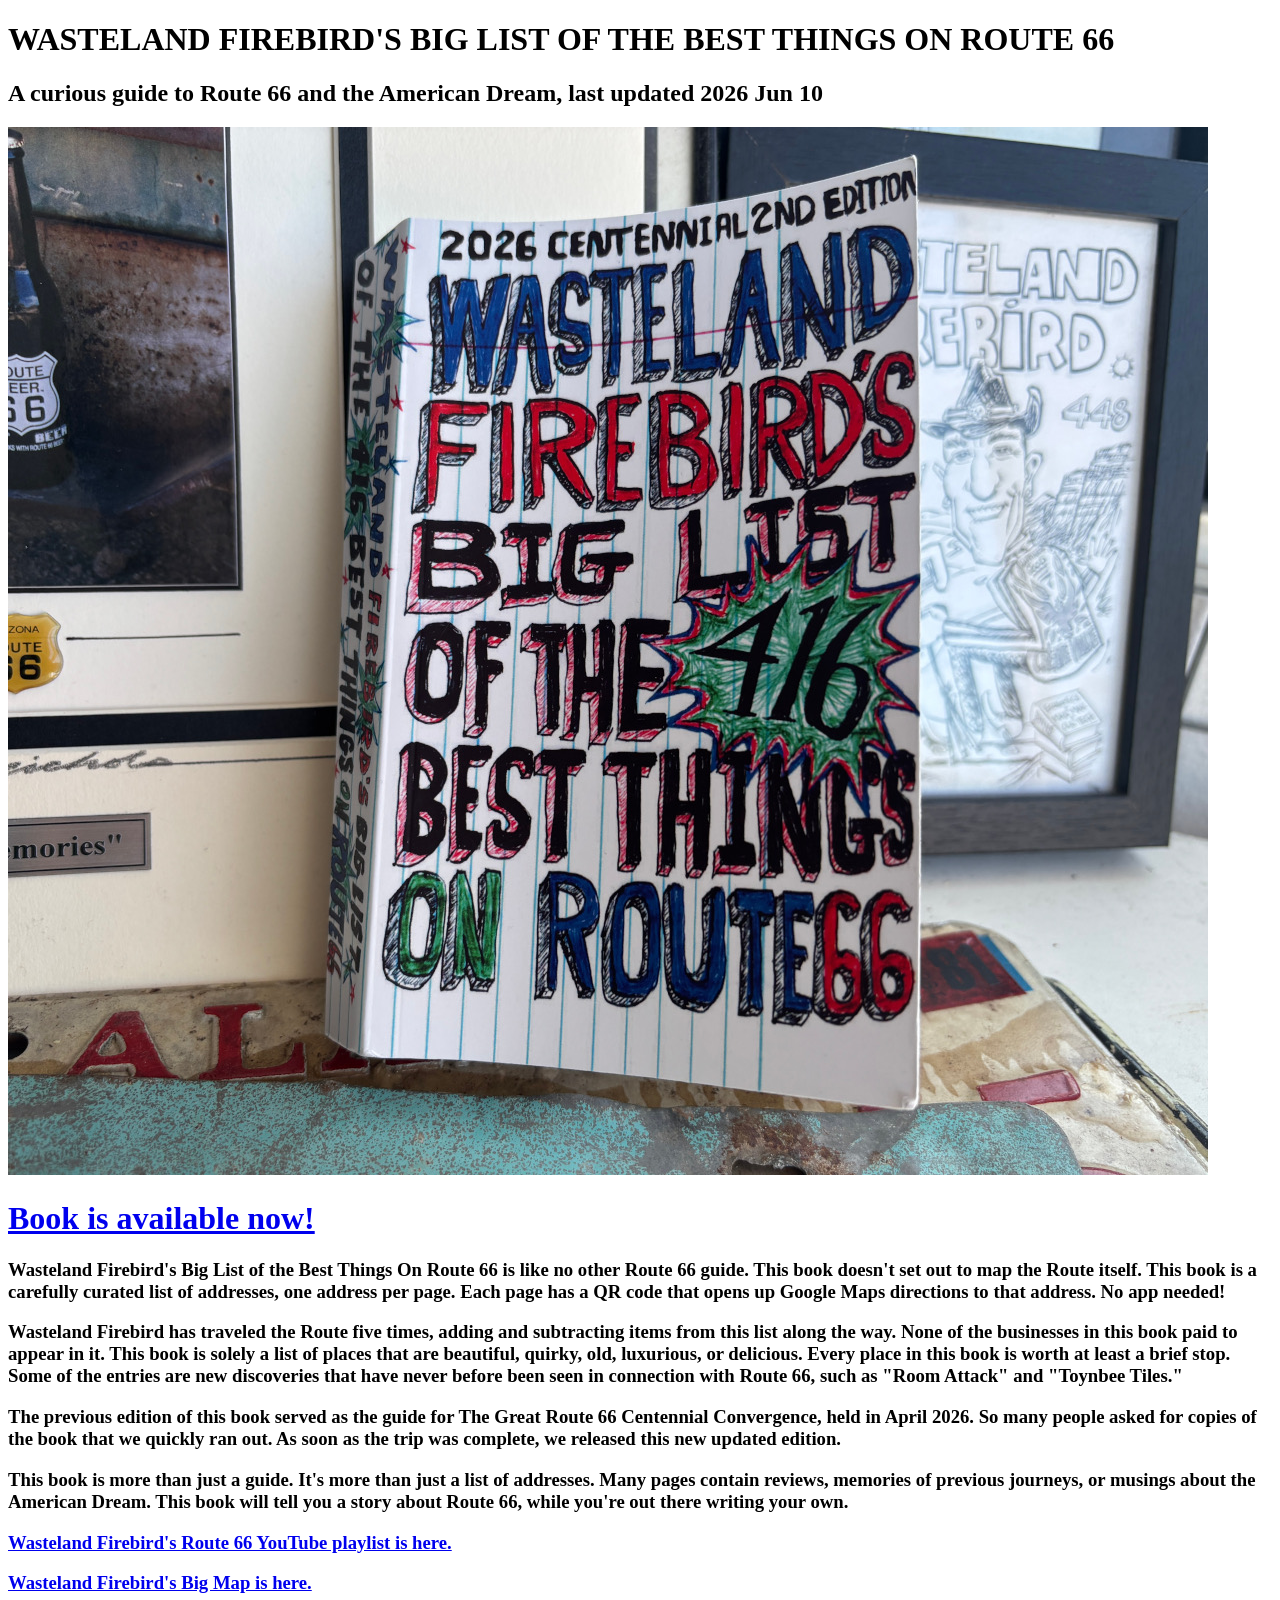
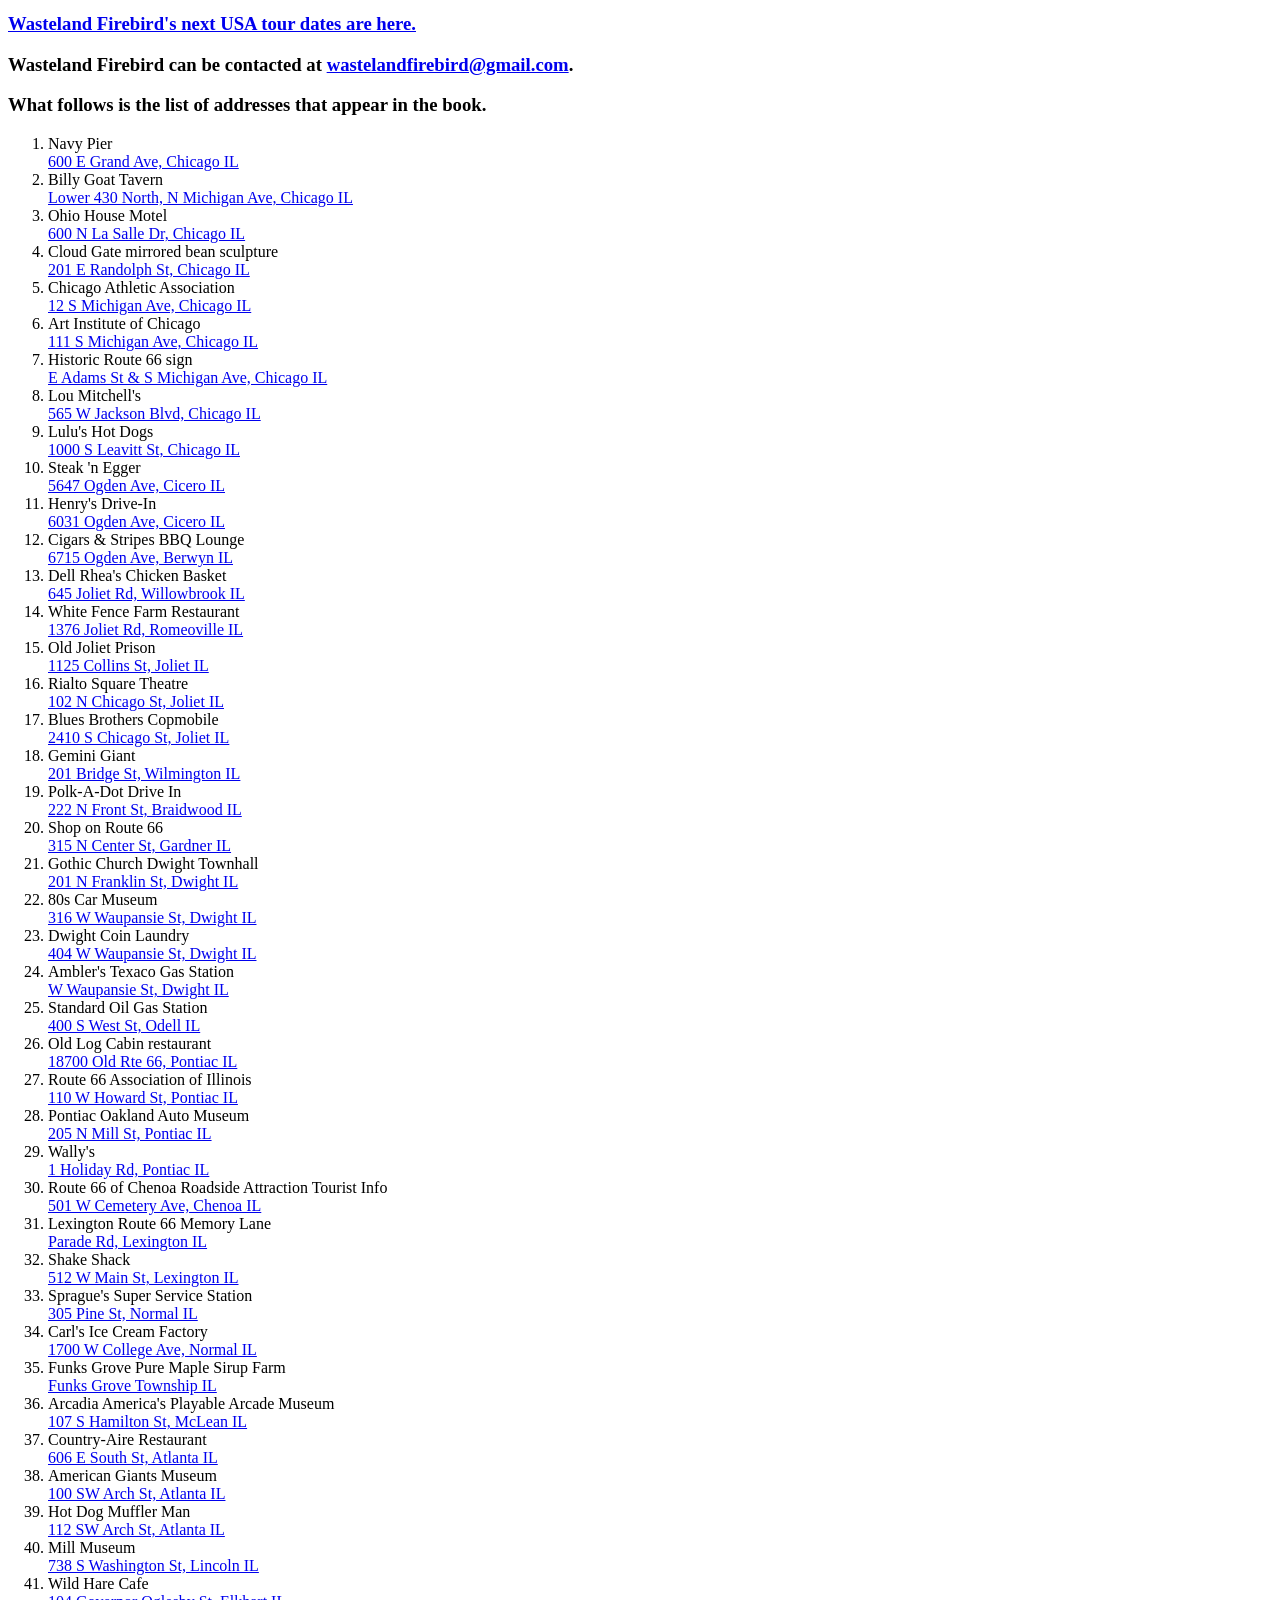
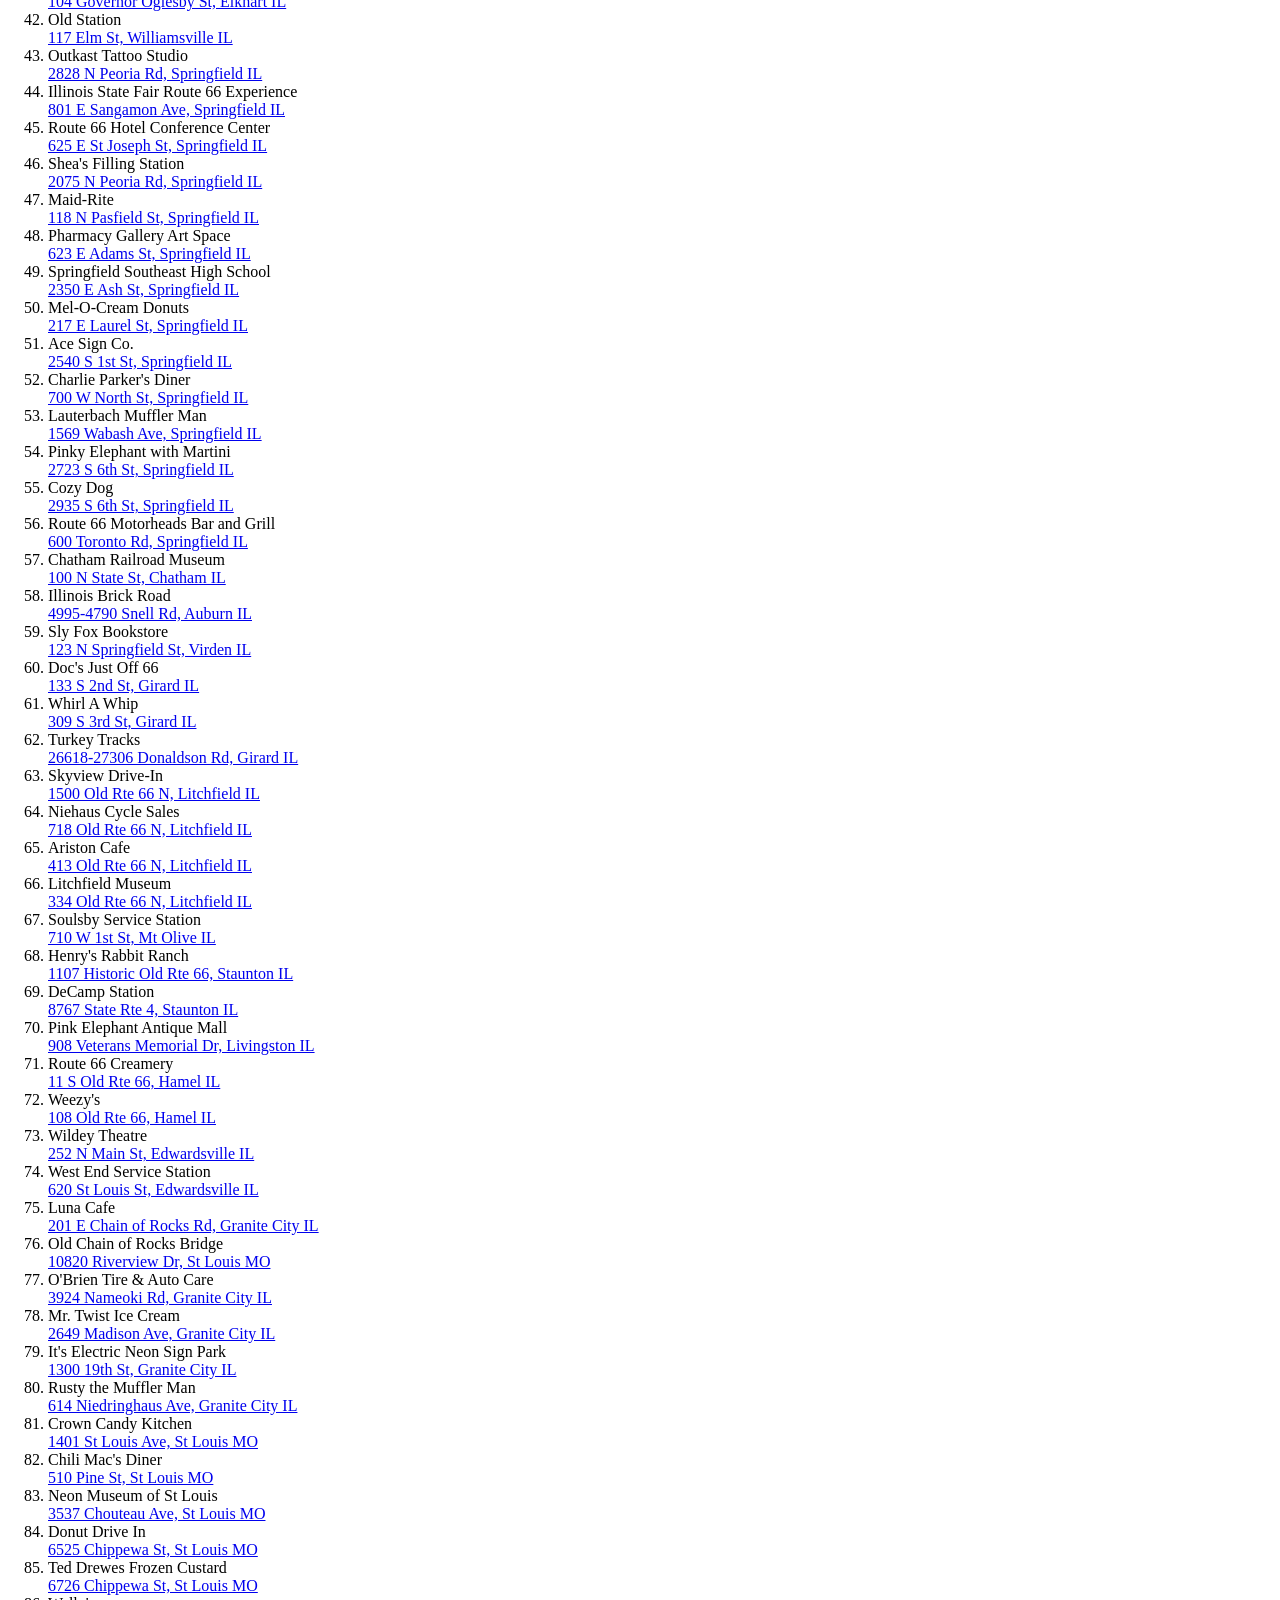
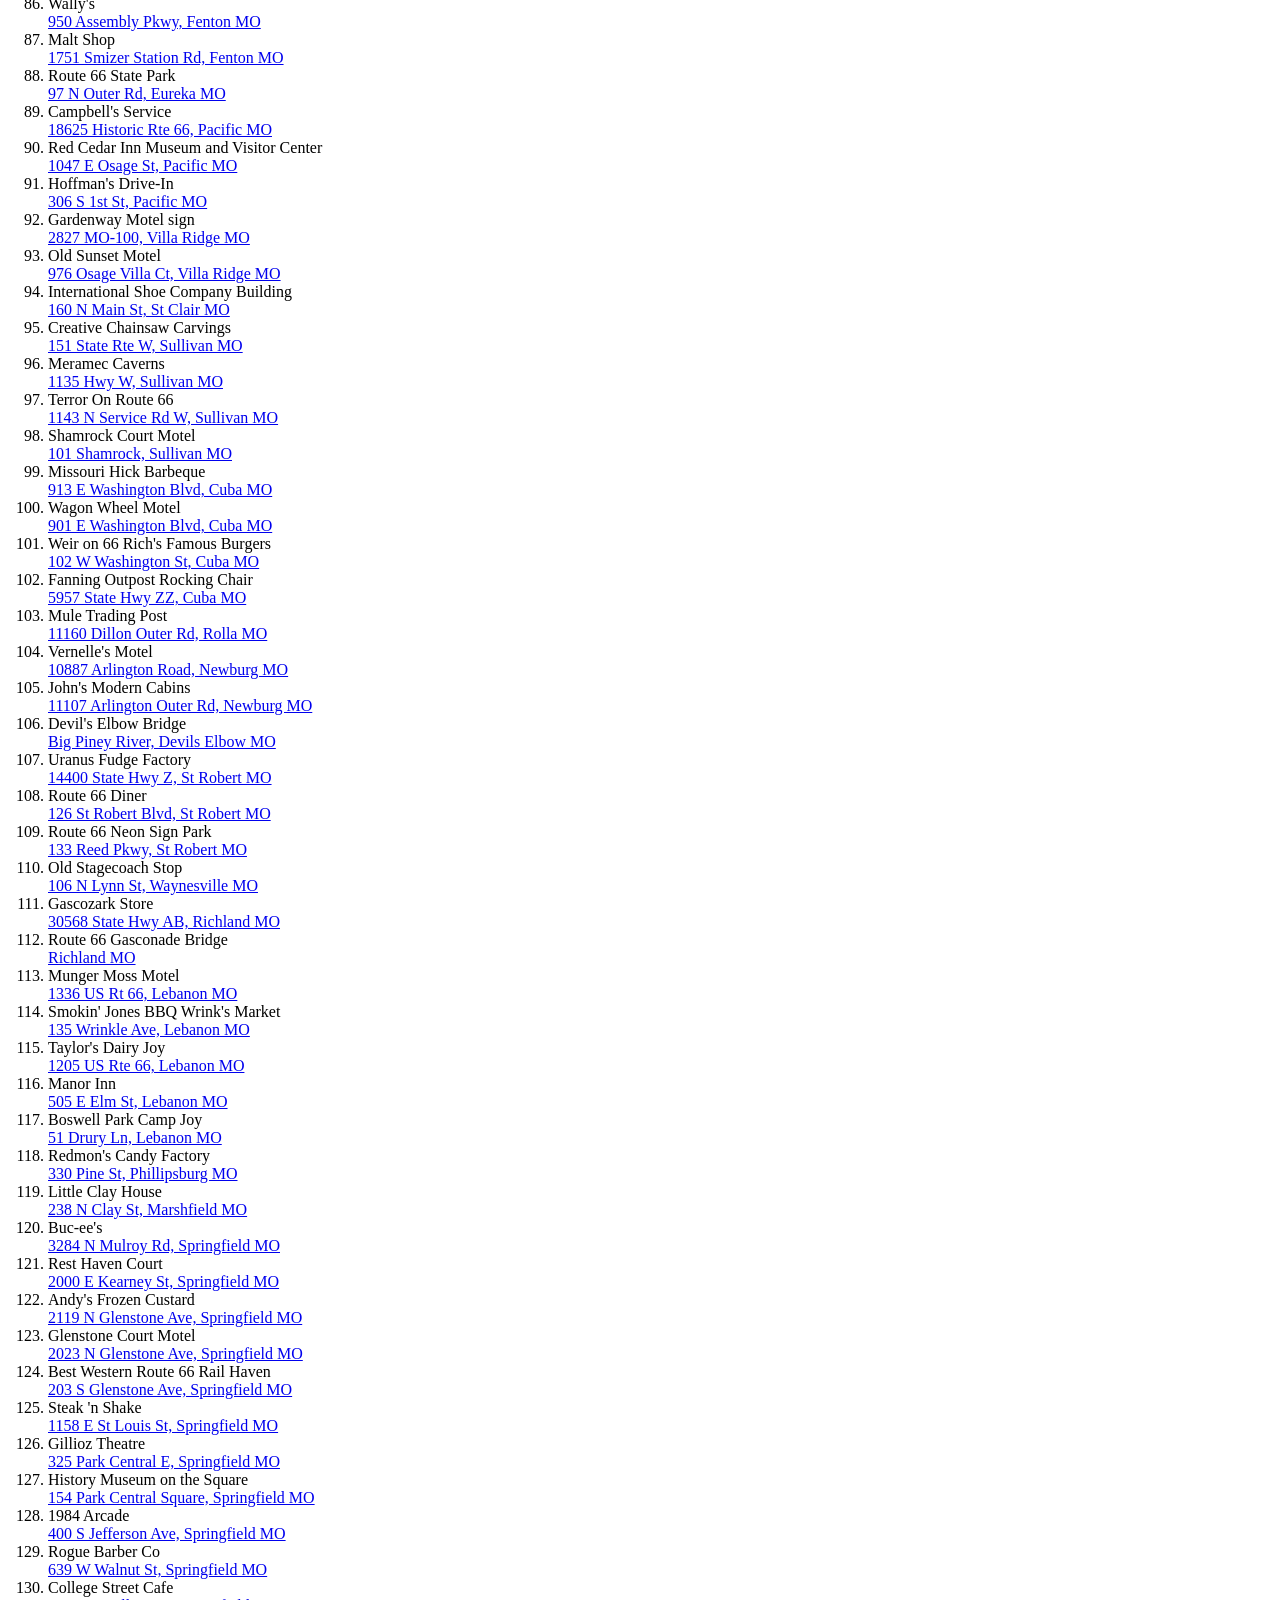
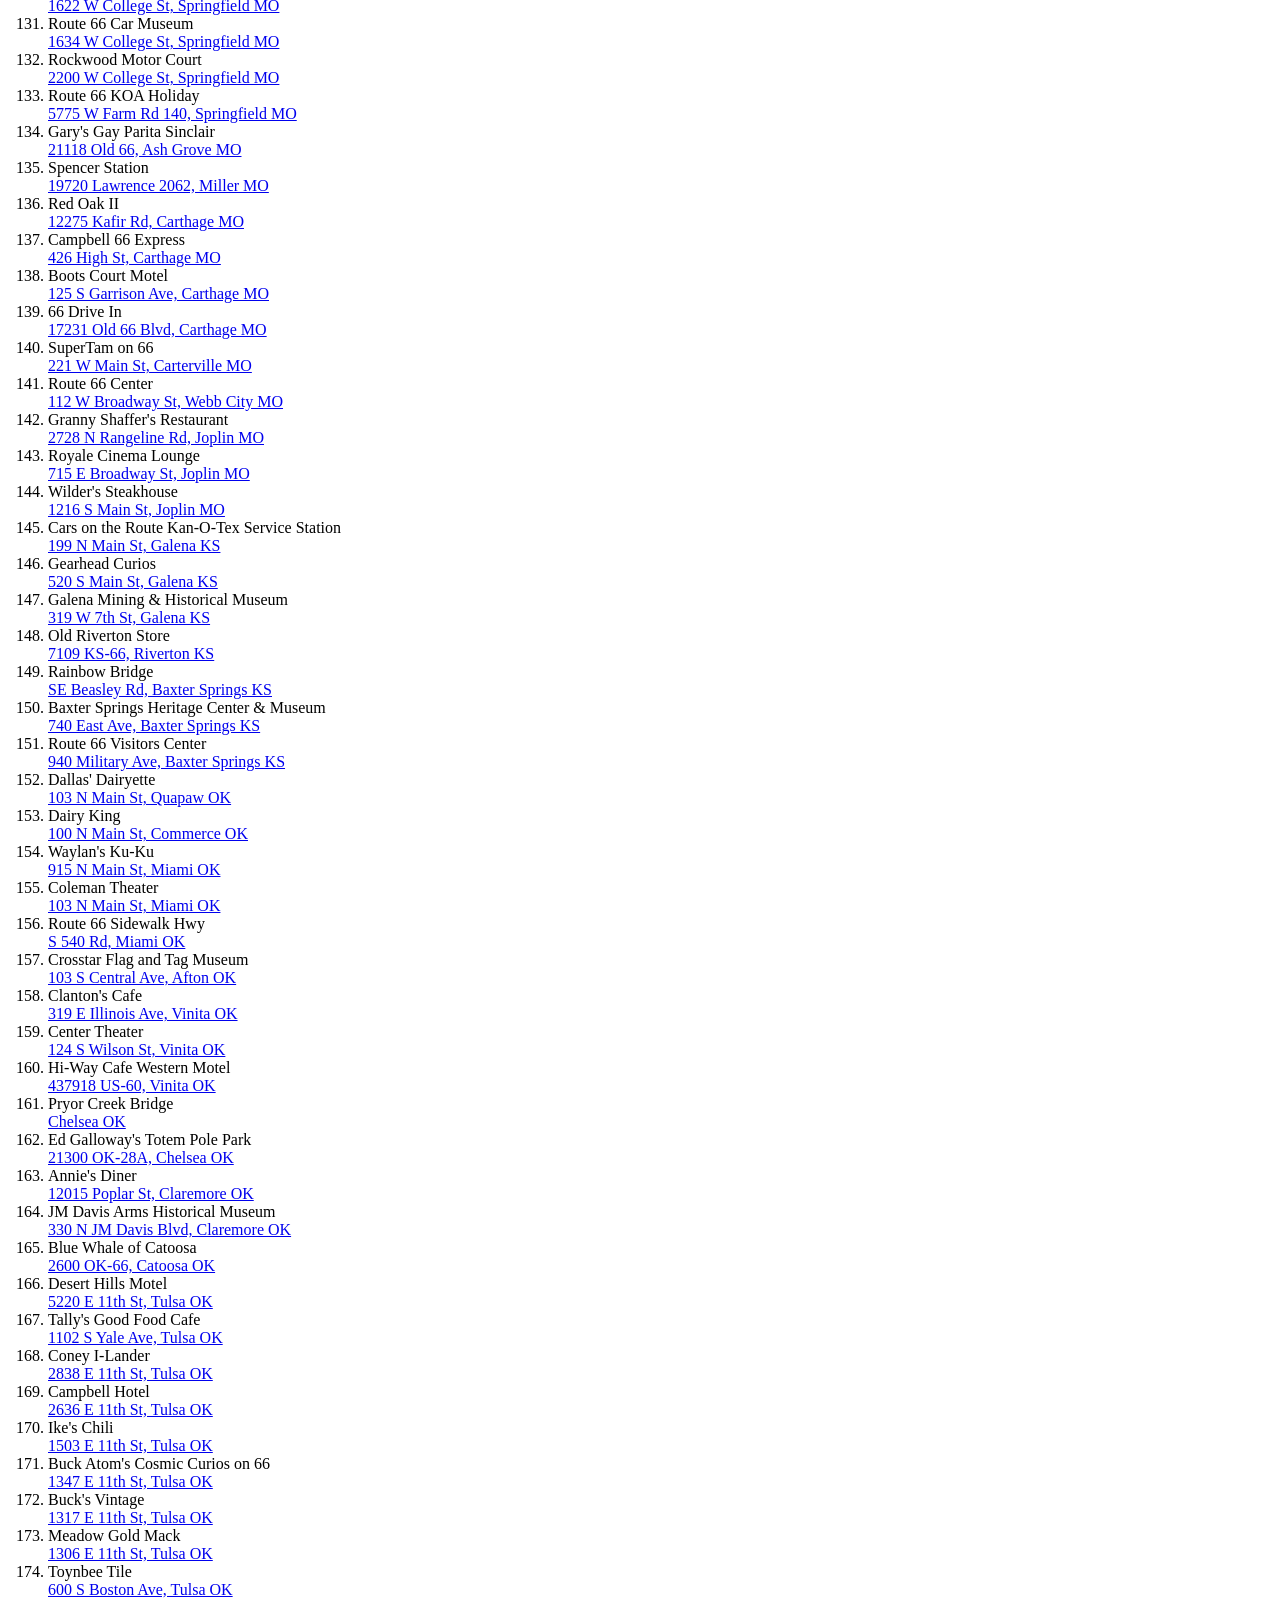
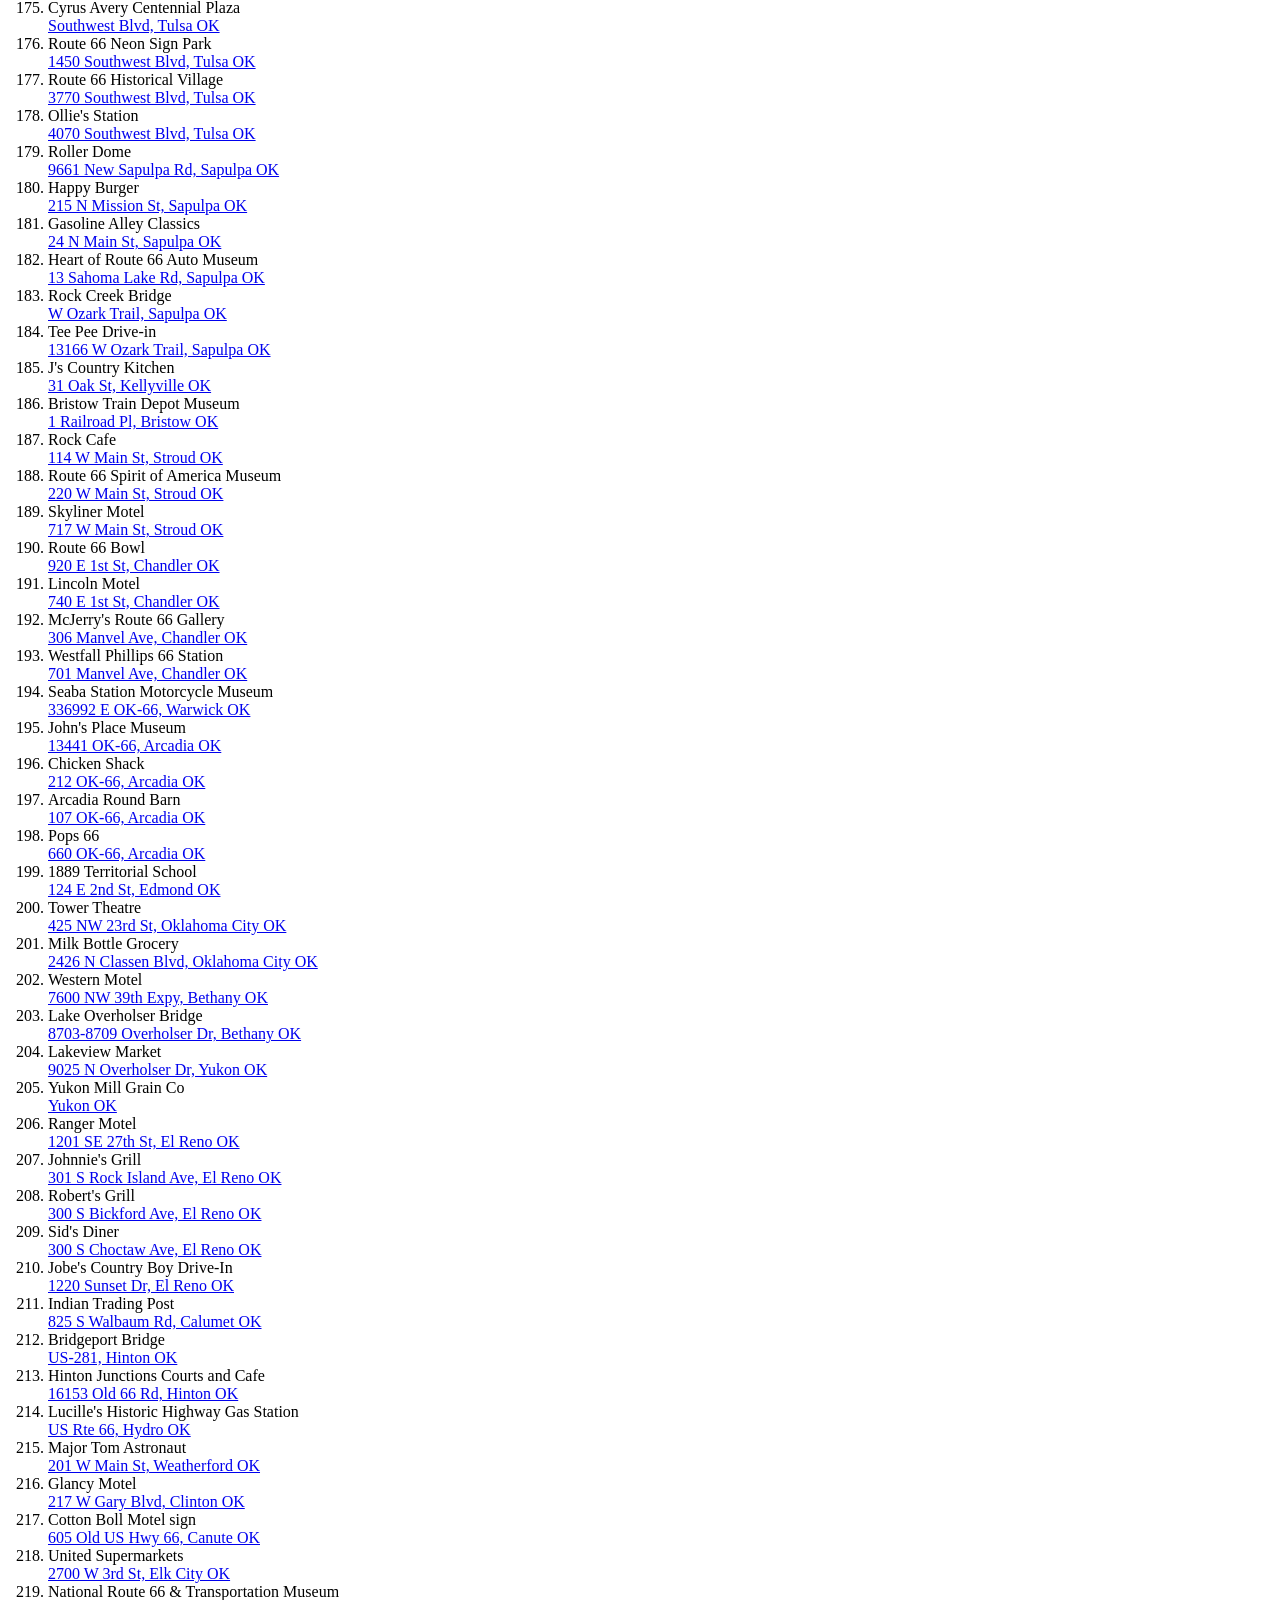
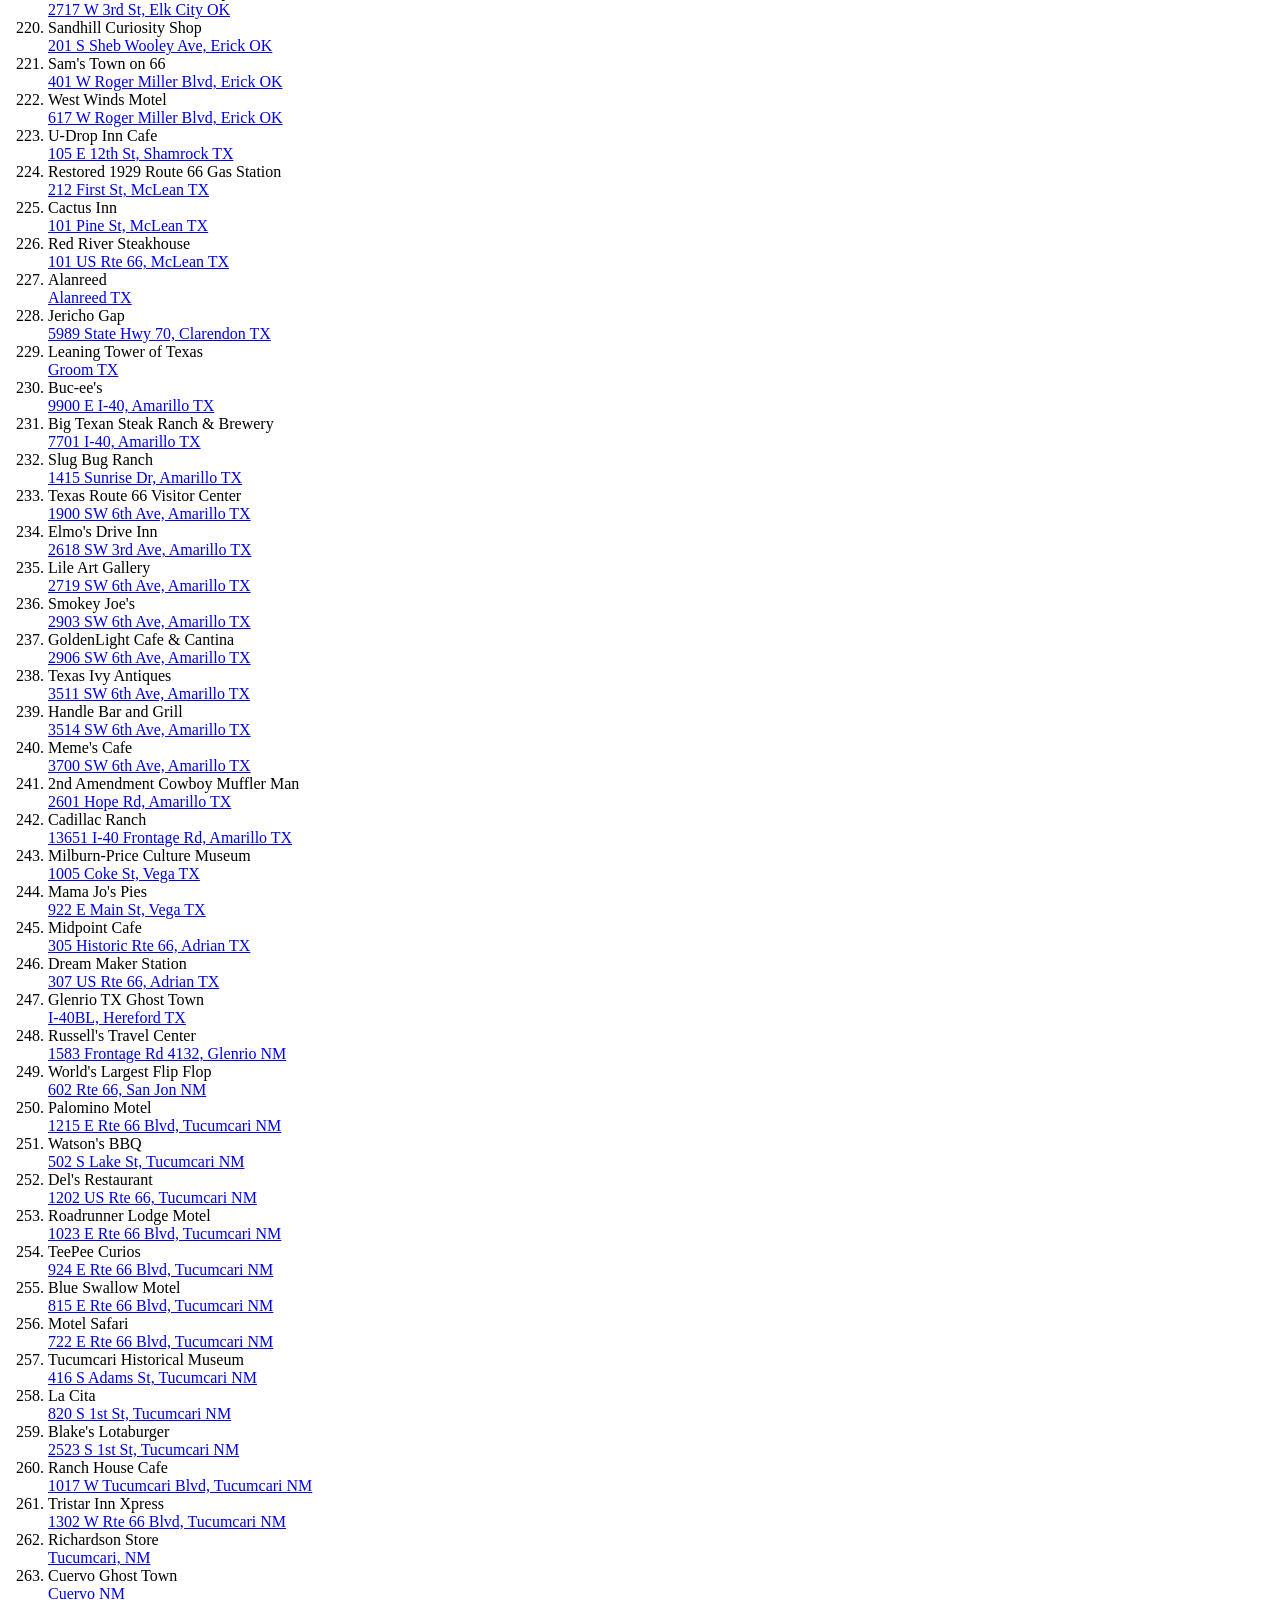
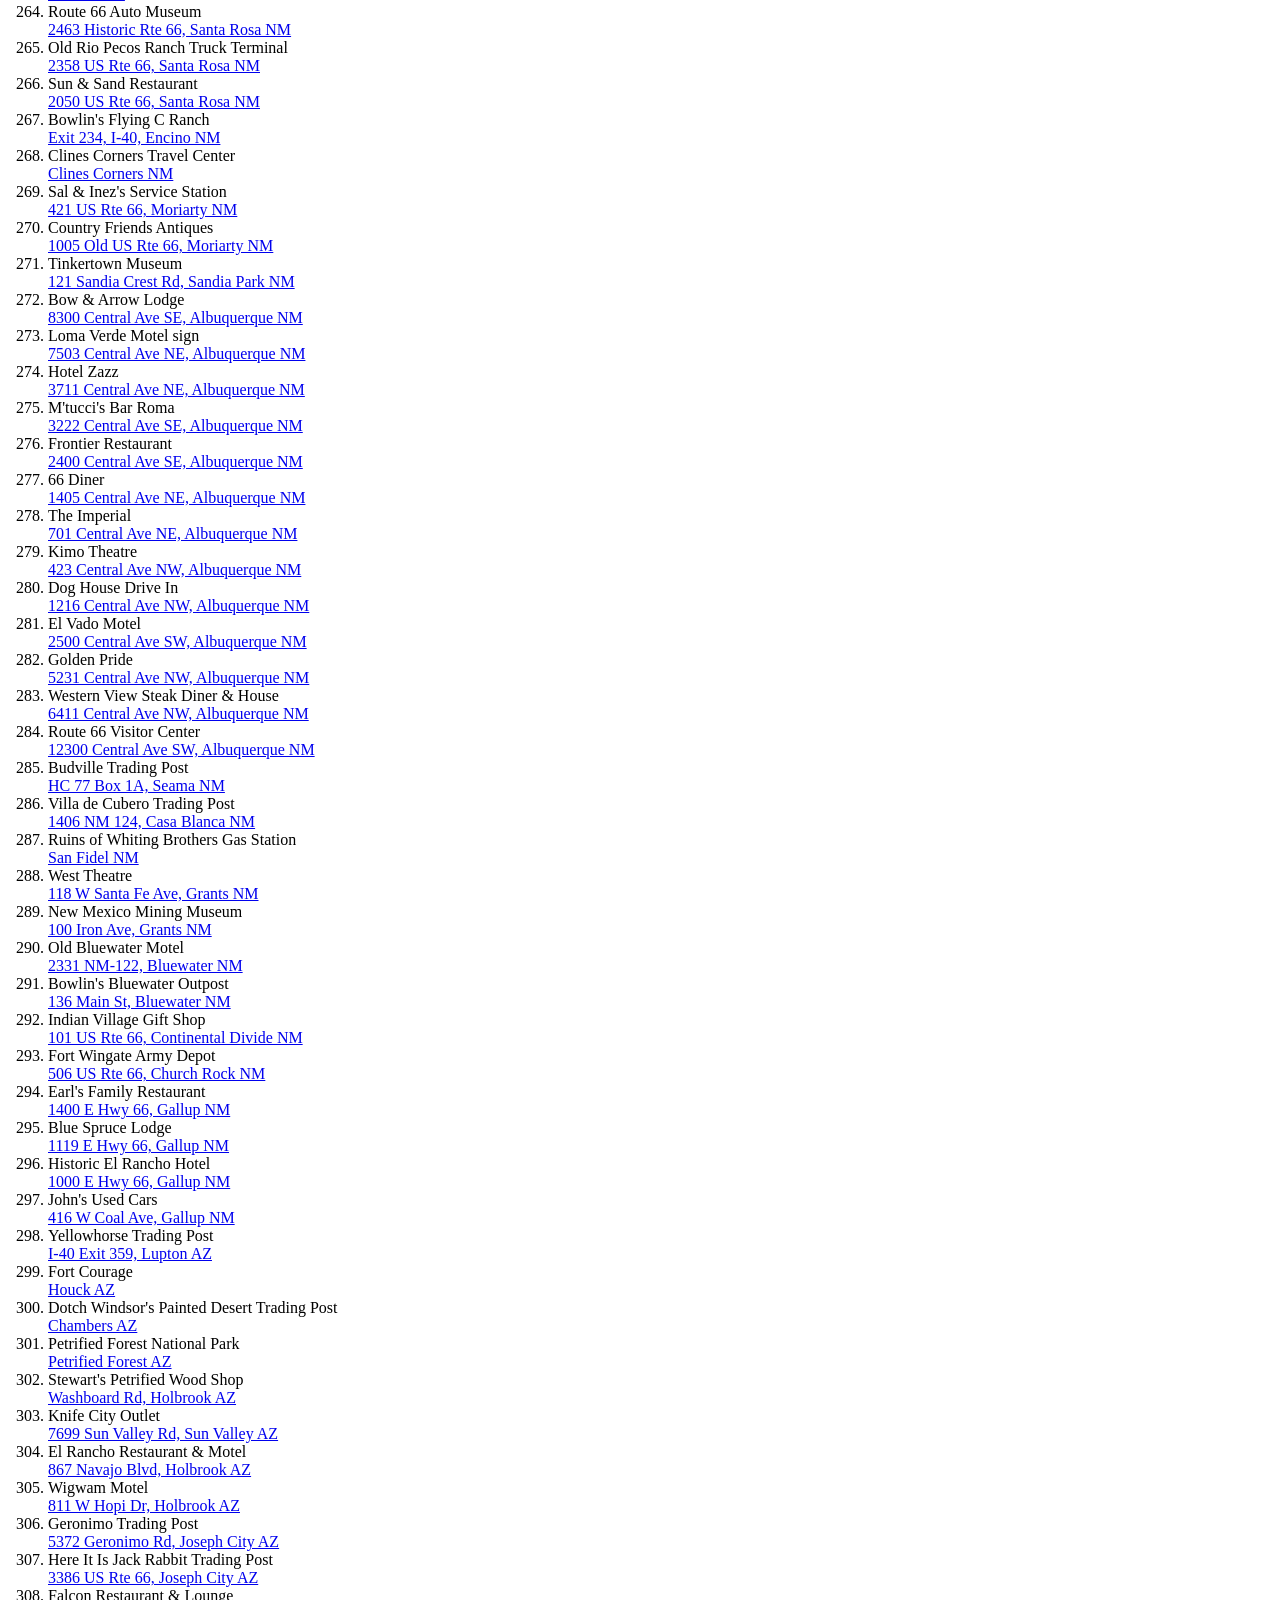
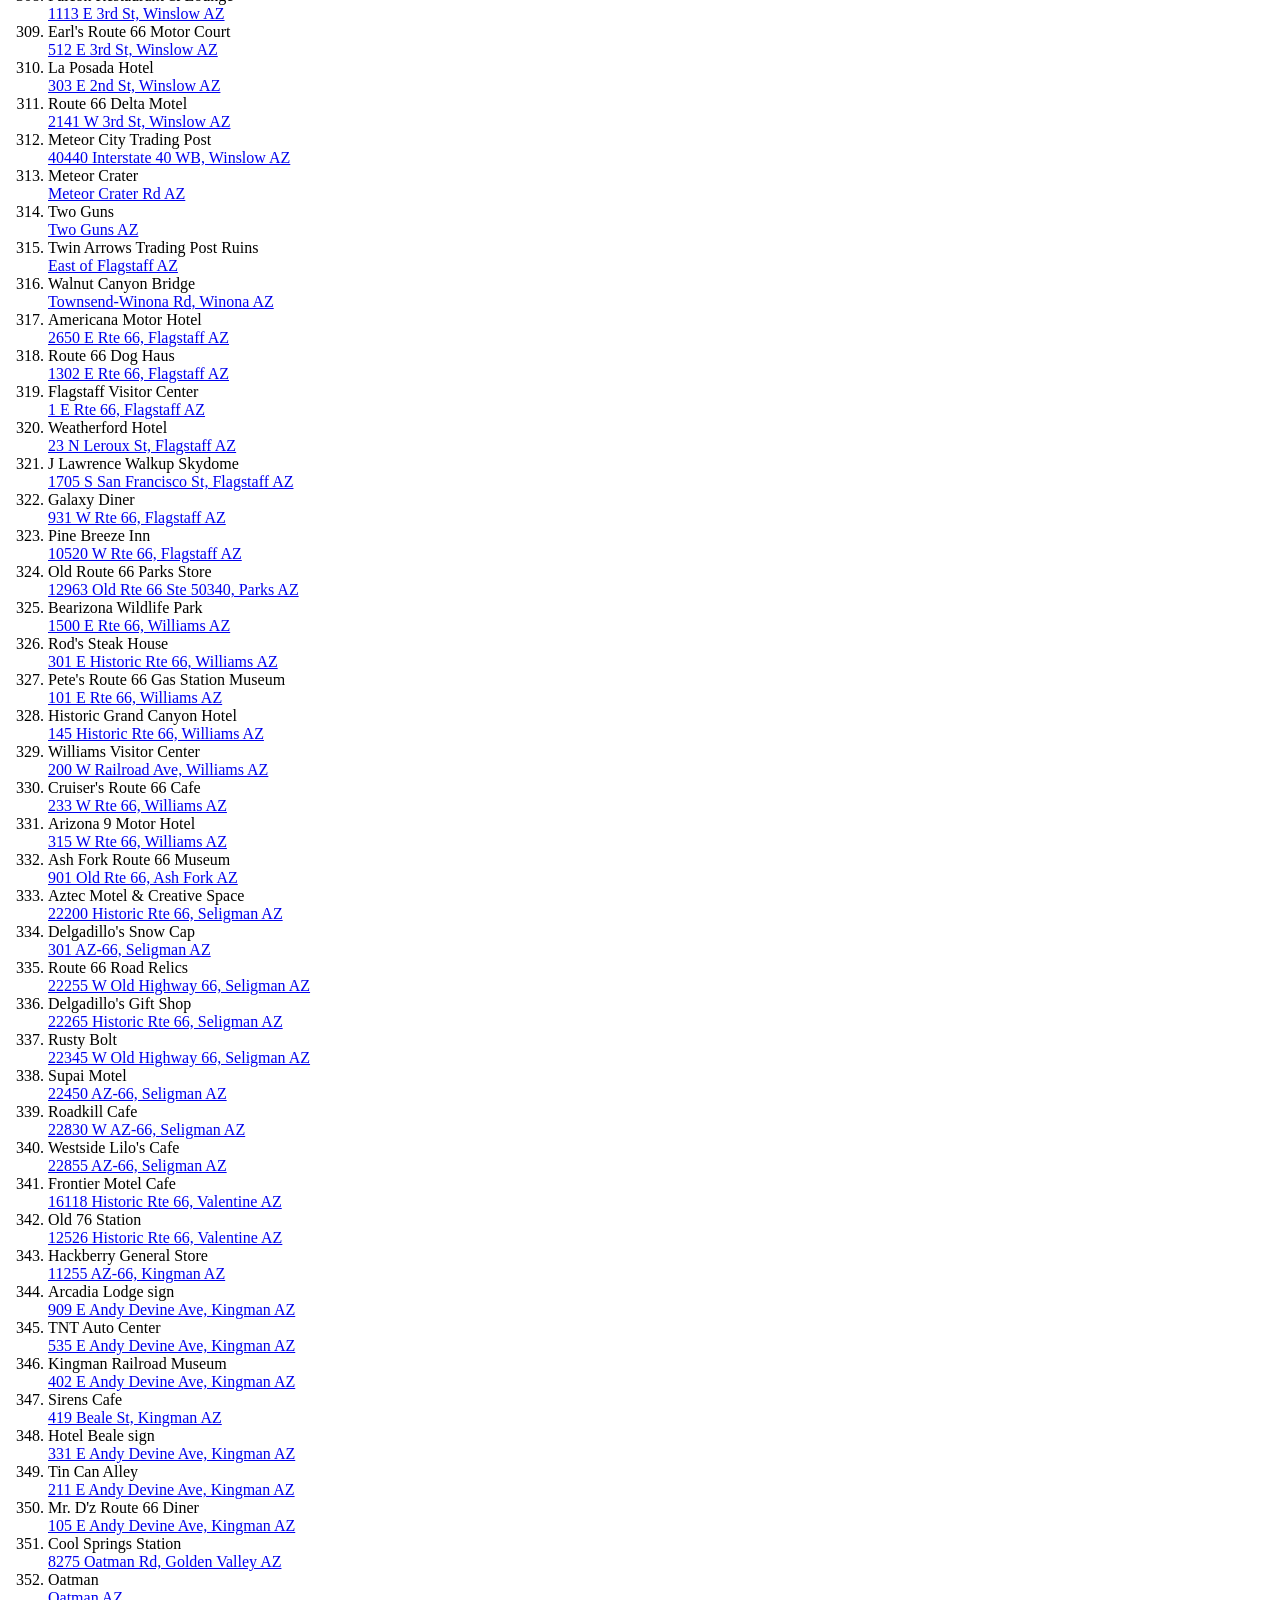
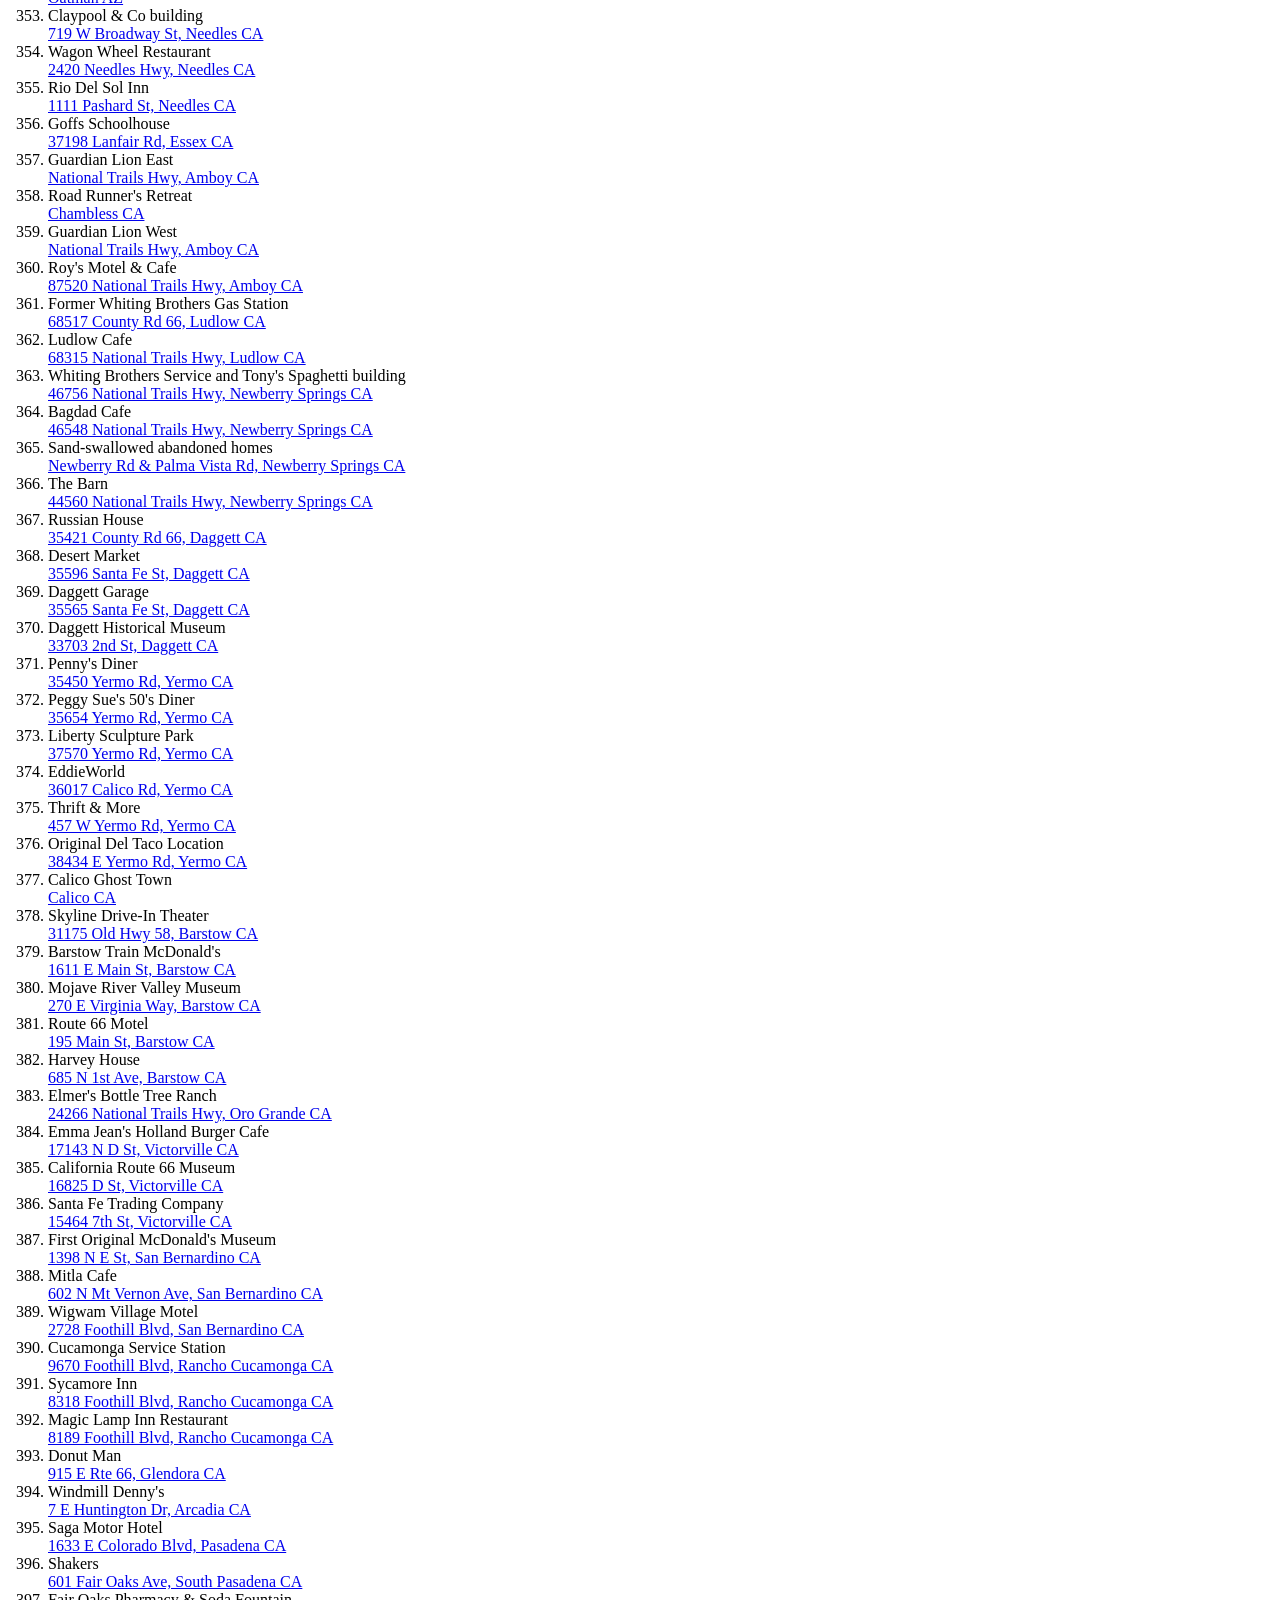
==== commit 5e0e7e2a: "txt" ====
--- a/data/index.html
+++ b/data/index.html
@@ -20,6 +20,7 @@
 <h3>This book is more than just a guide. It's more than just a list of addresses. Many pages contain reviews, memories of previous journeys, or musings about the American Dream. This book will tell you a story about Route 66, while you're out there writing your own.</h3>
 <h3><a href="https://www.youtube.com/playlist?list=PLA_KEM2YJkctJhl8hcghFpyMN1igPFB0p">Wasteland Firebird's Route 66 YouTube playlist is here.</a></h3>
 <h3><a href="https://www.google.com/maps/d/u/0/edit?mid=1AhAphxJ0eg_DRkiHp21btHCNyuxCCT4&ll=32.175316365813835%2C-106.71410537451172&z=5">Wasteland Firebird's Big Map is here.</a></h3>
+<h3><a href="https://www.instagram.com/p/DY0ZPatE5_l/">Wasteland Firebird's next USA tour dates are here.</a></h3>
 <h3>Wasteland Firebird can be contacted at <a href="mailto:wastelandfirebird@gmail.com">wastelandfirebird@gmail.com</a>.</h3>
 <h3>What follows is the list of addresses that appear in the book.</h3>
 <ol>
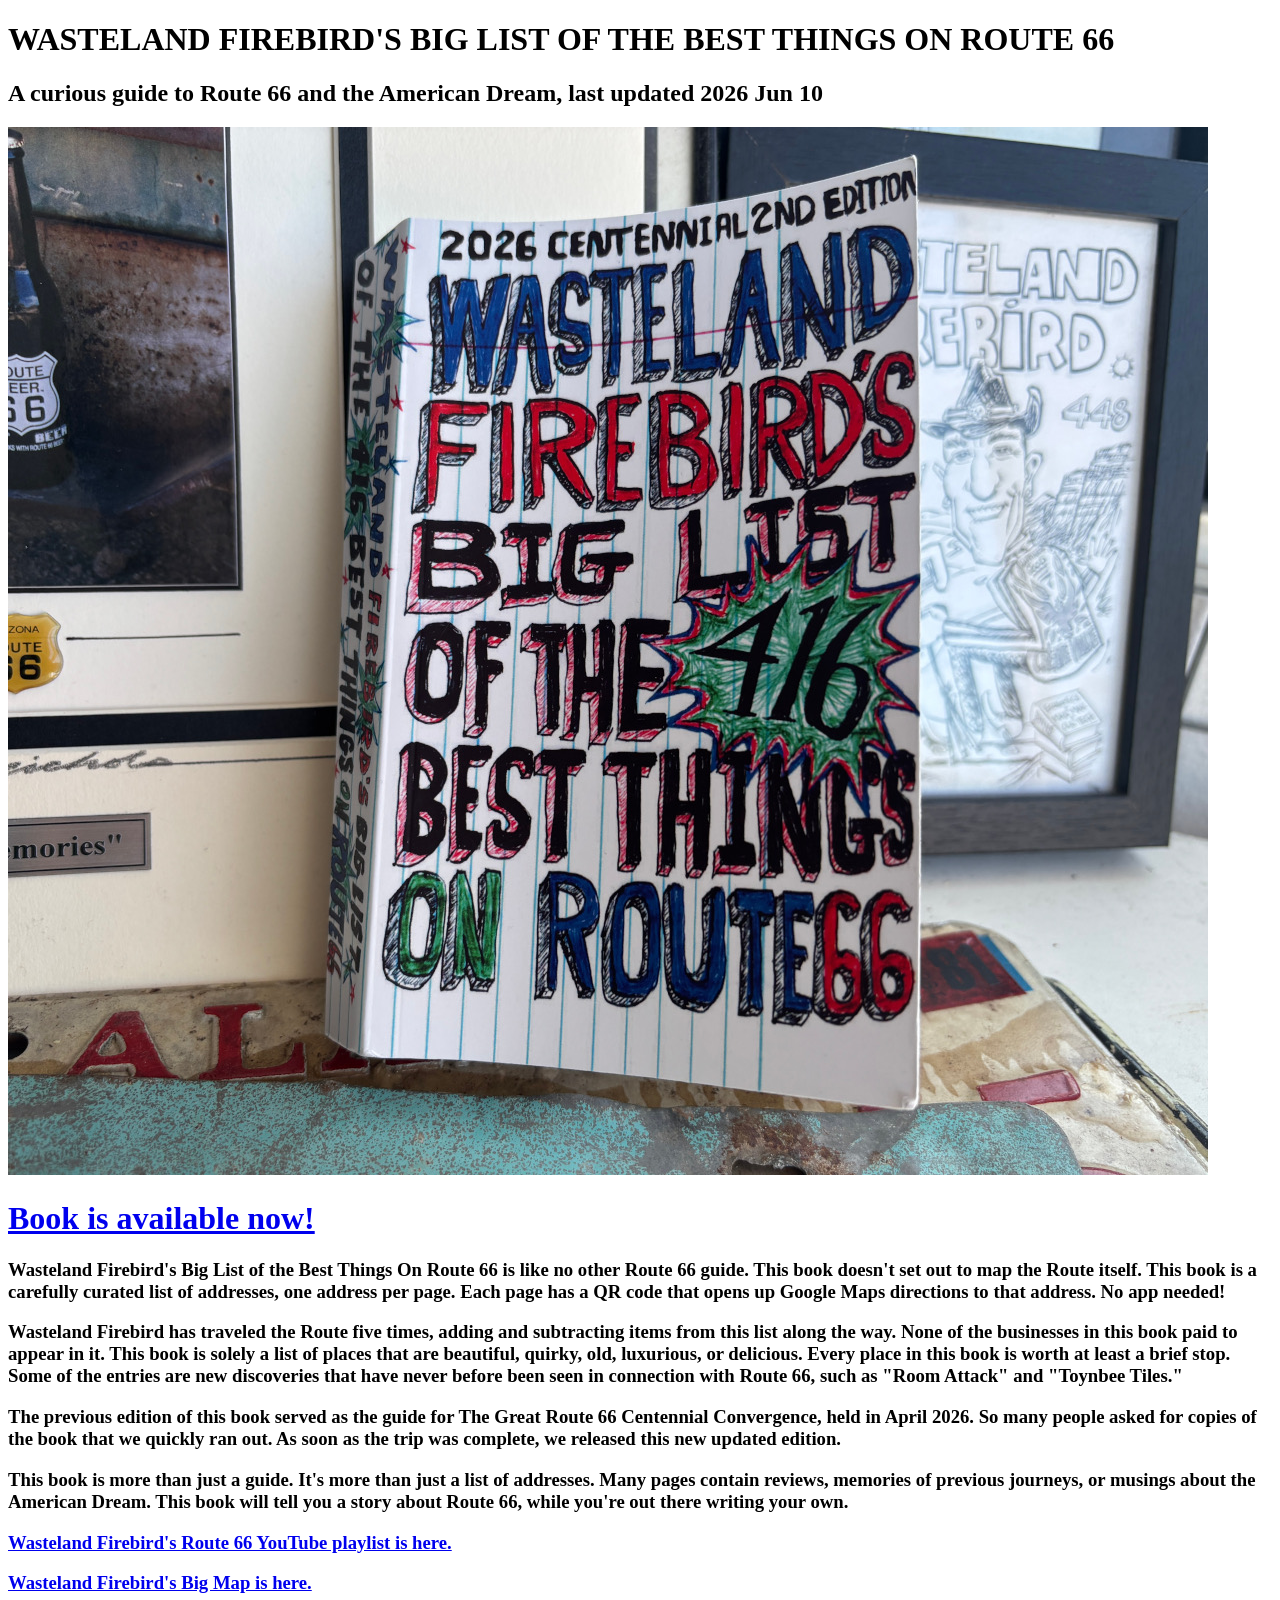
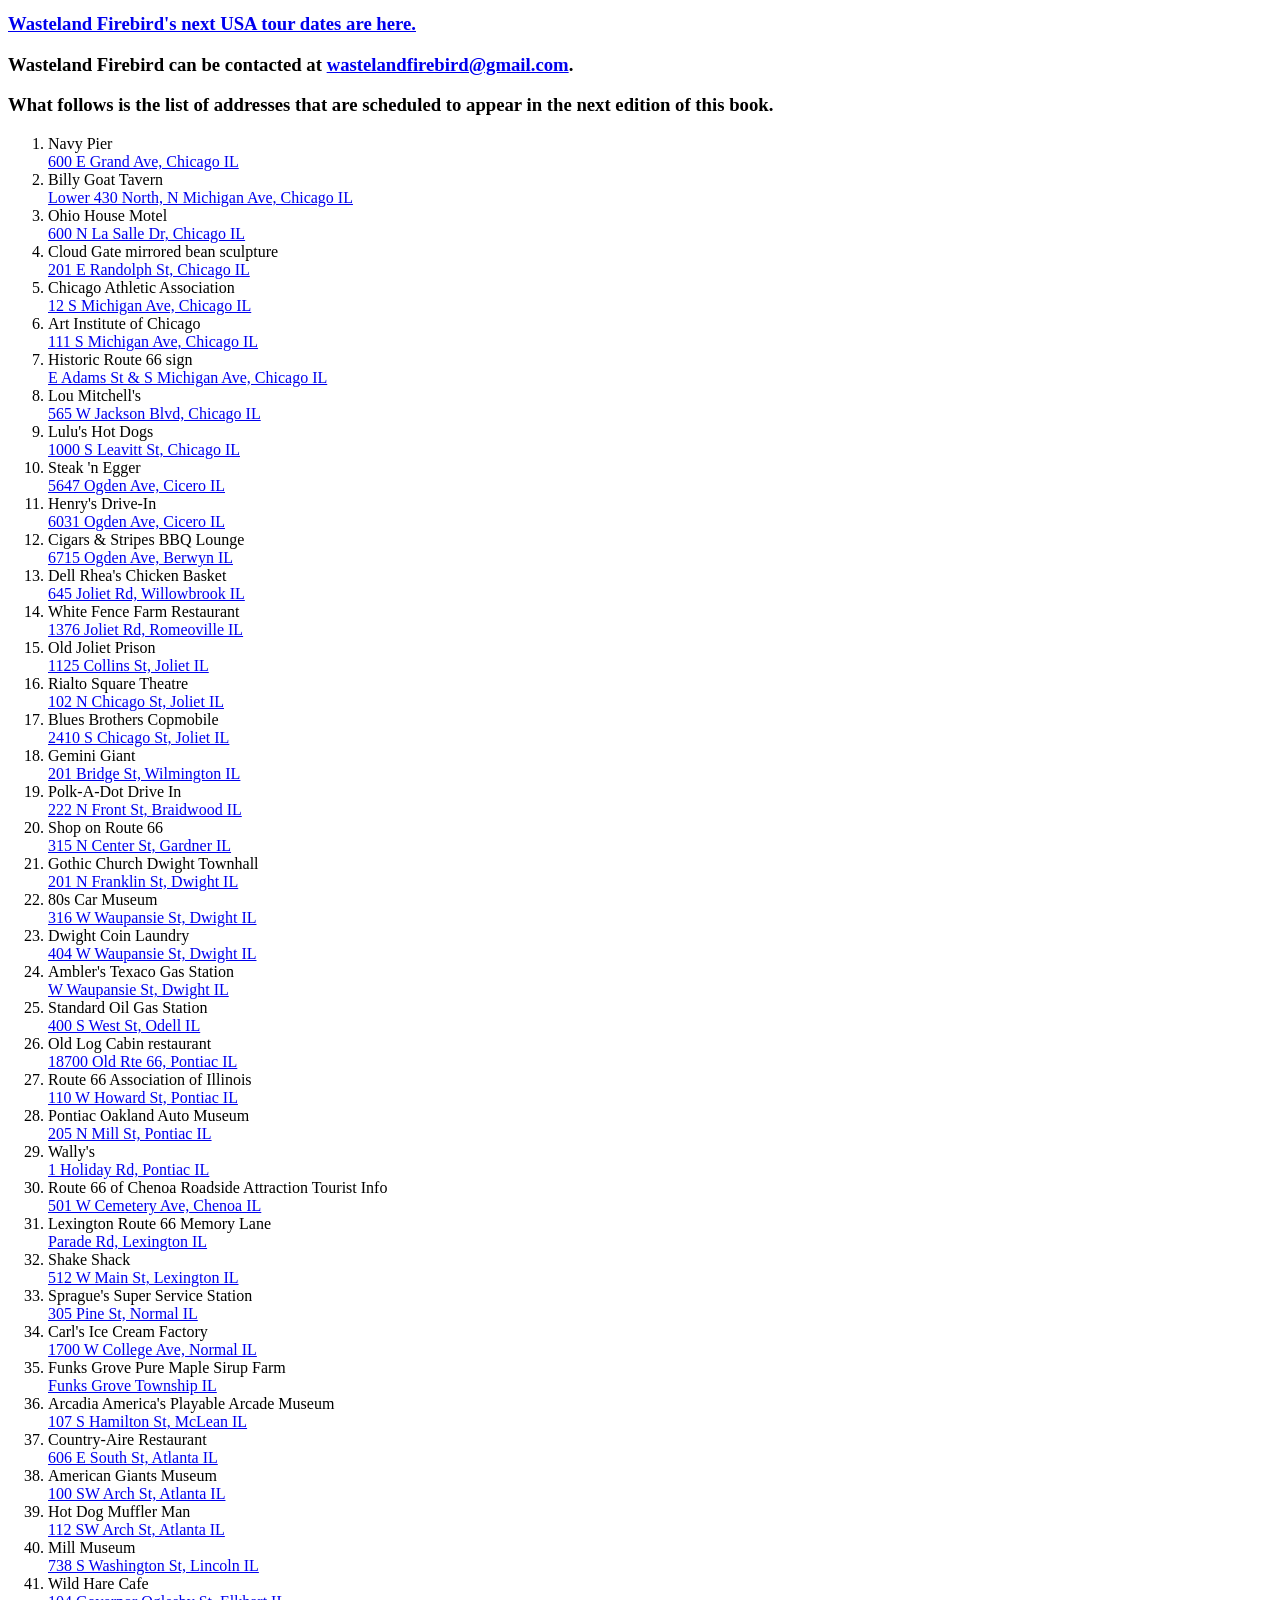
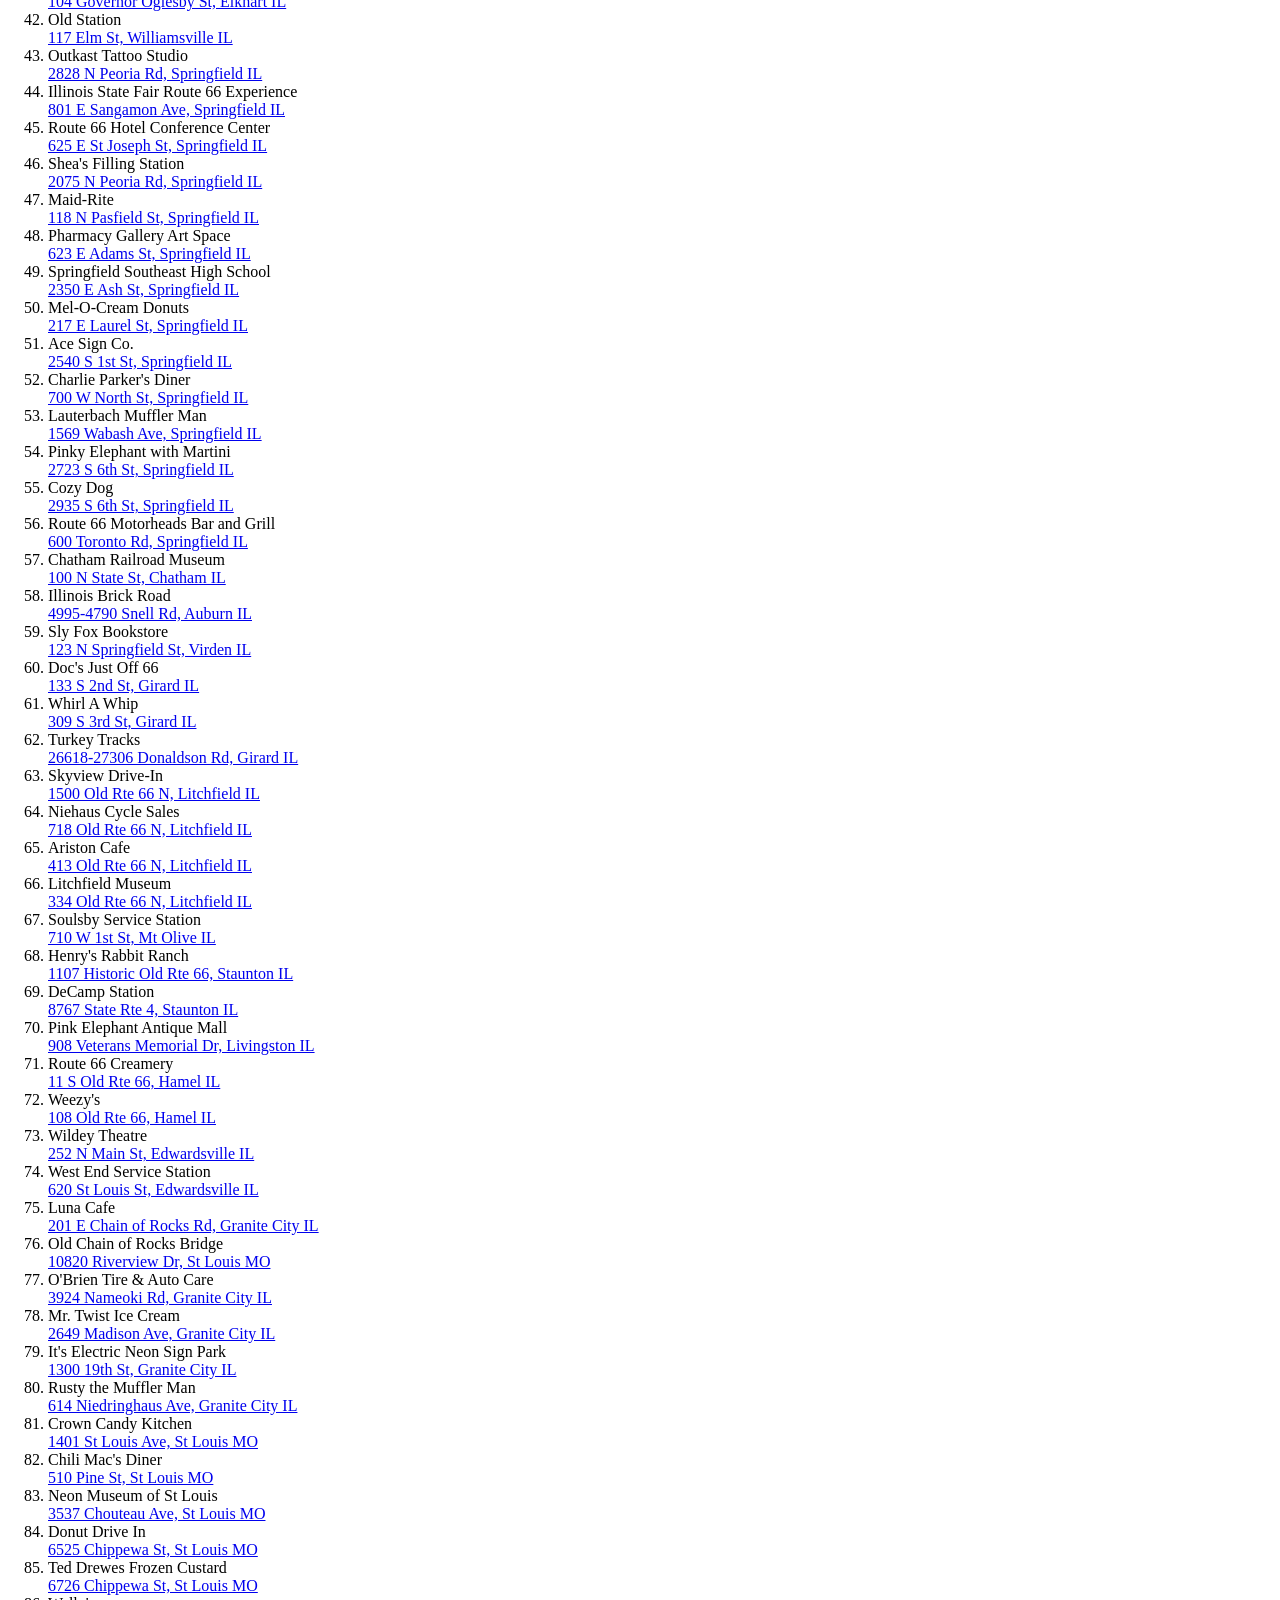
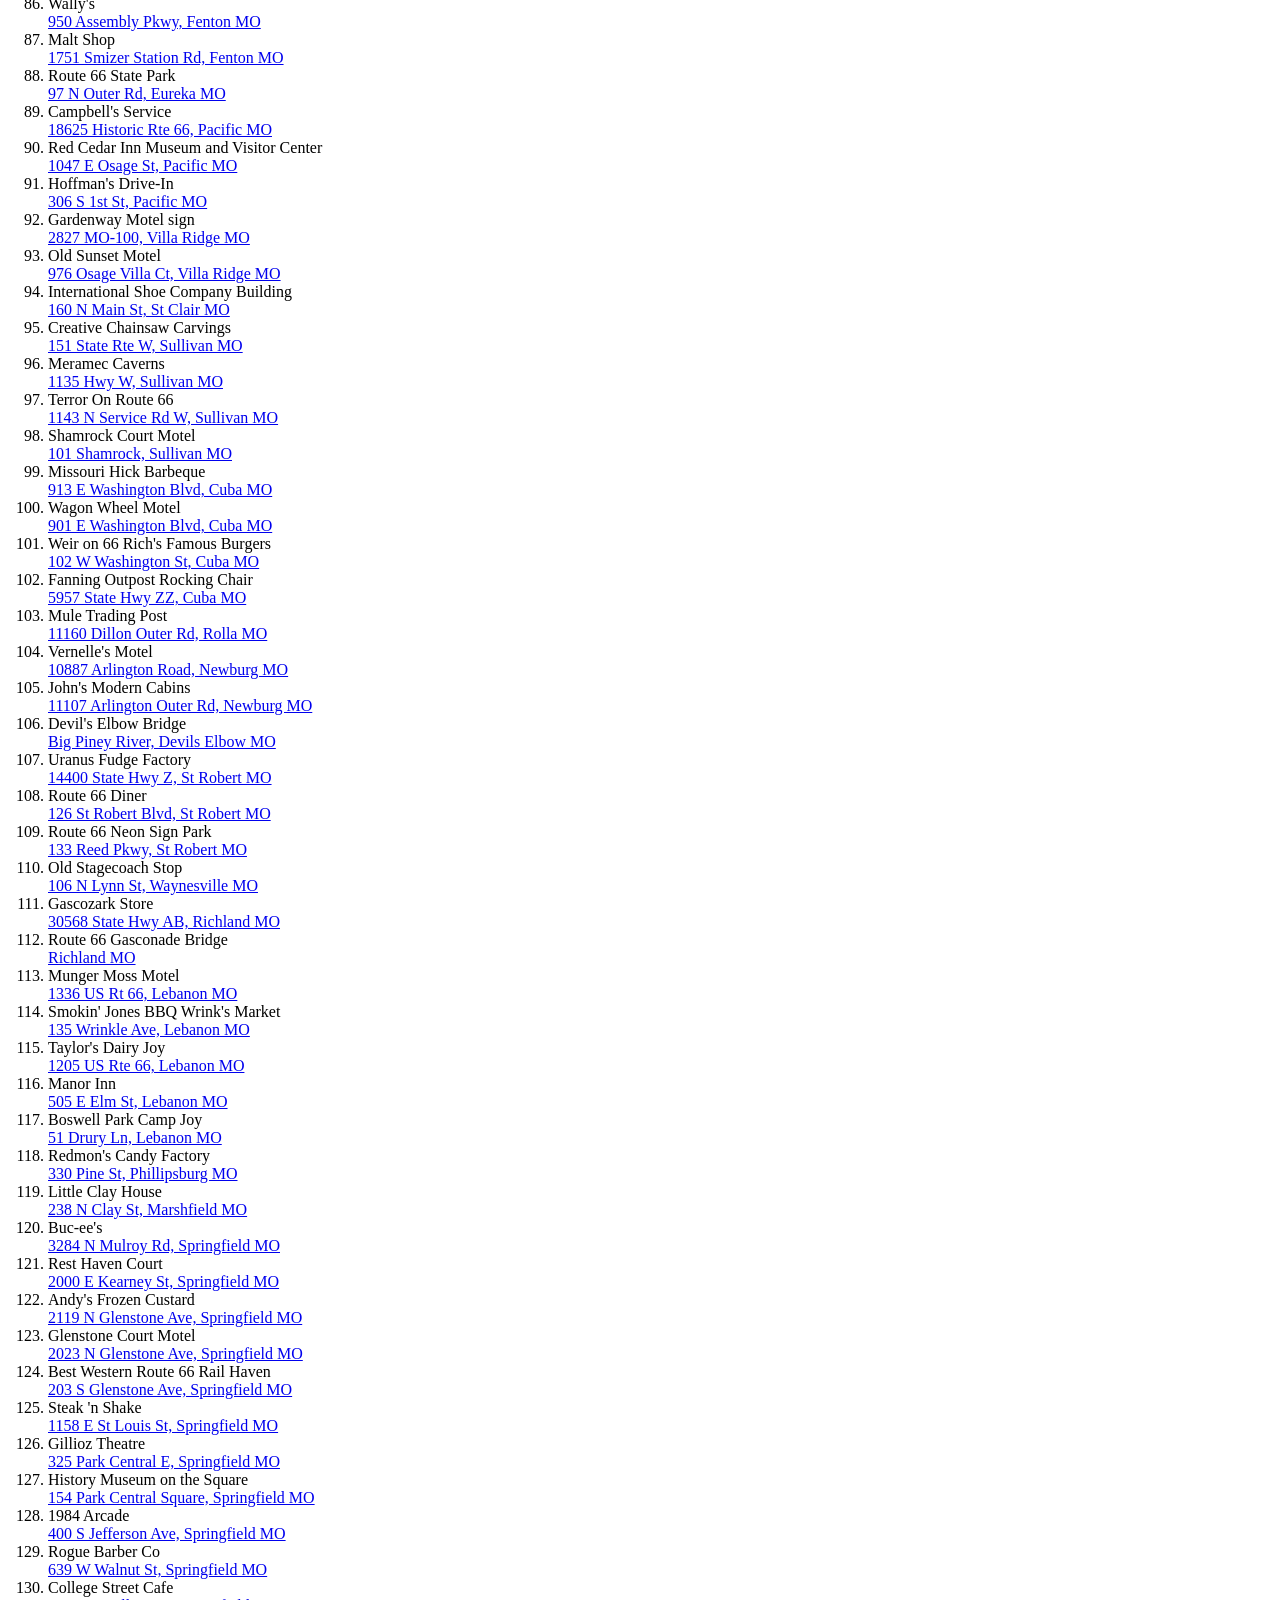
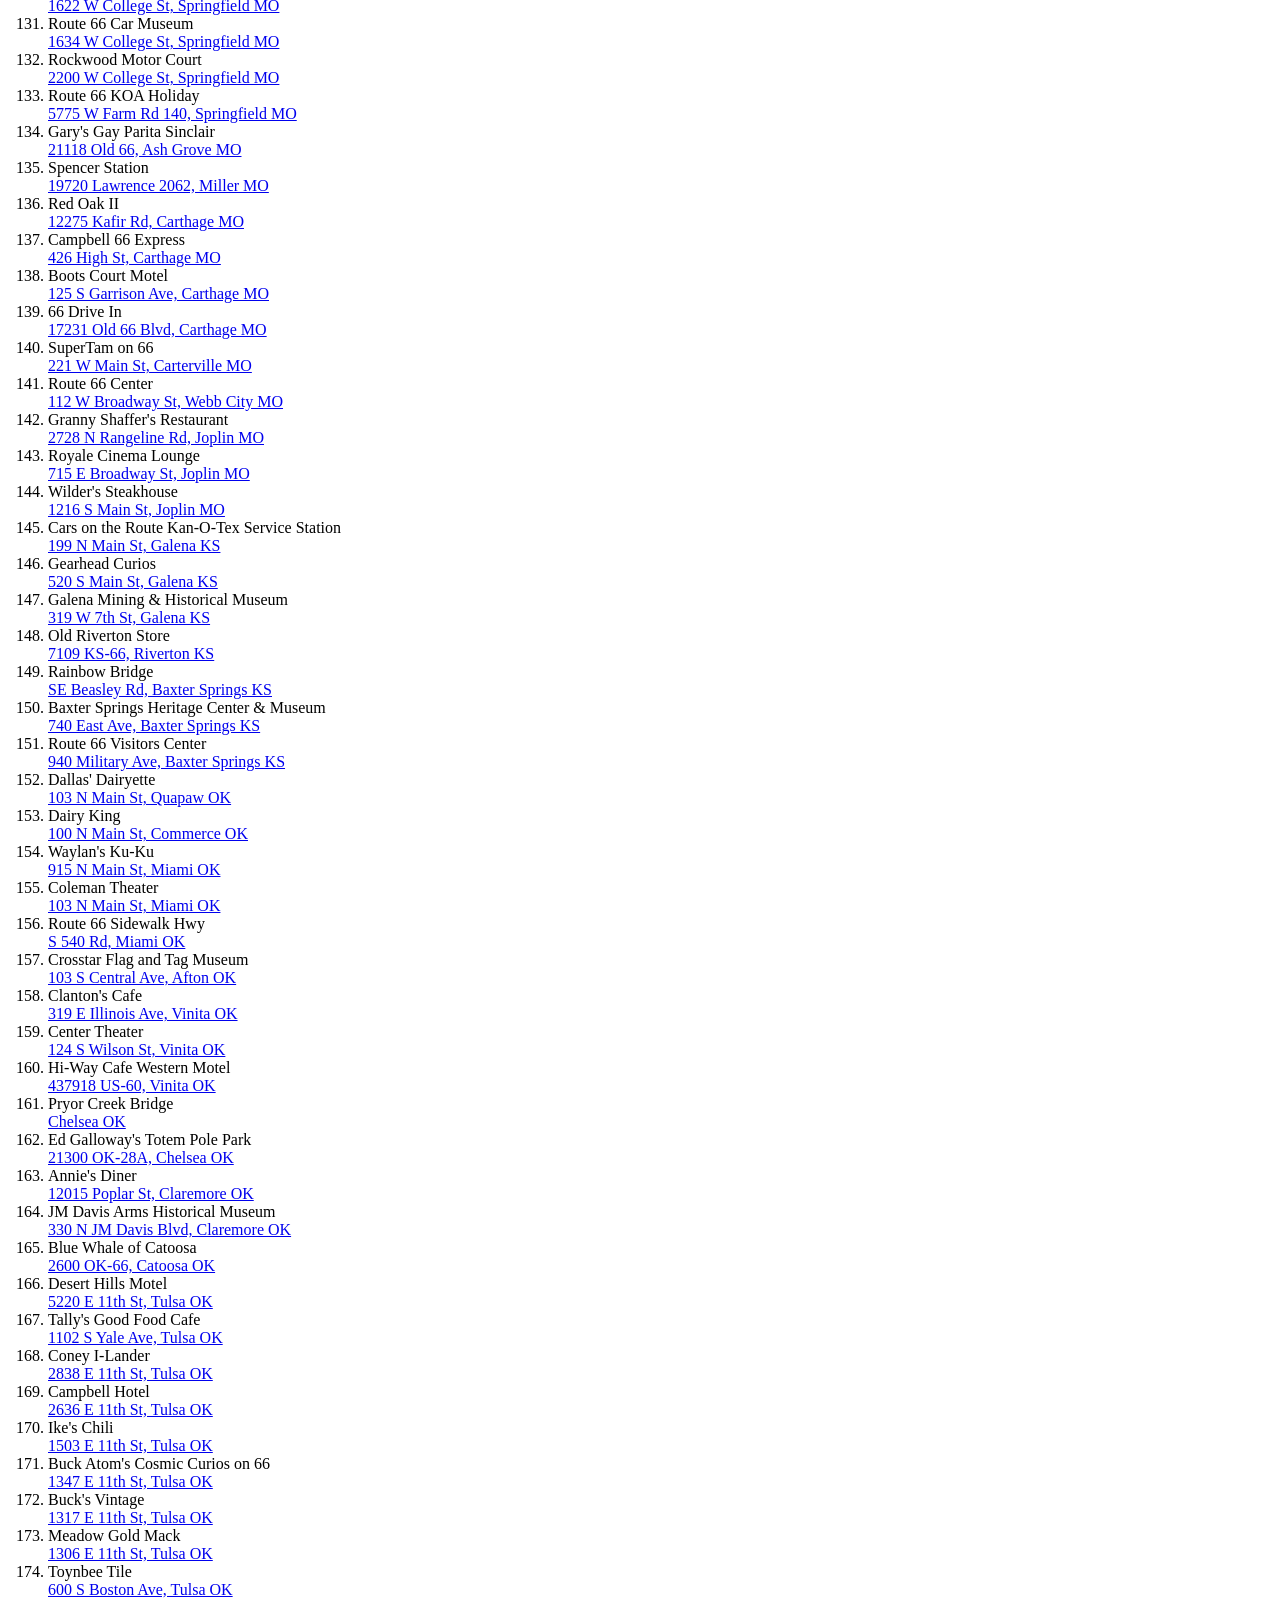
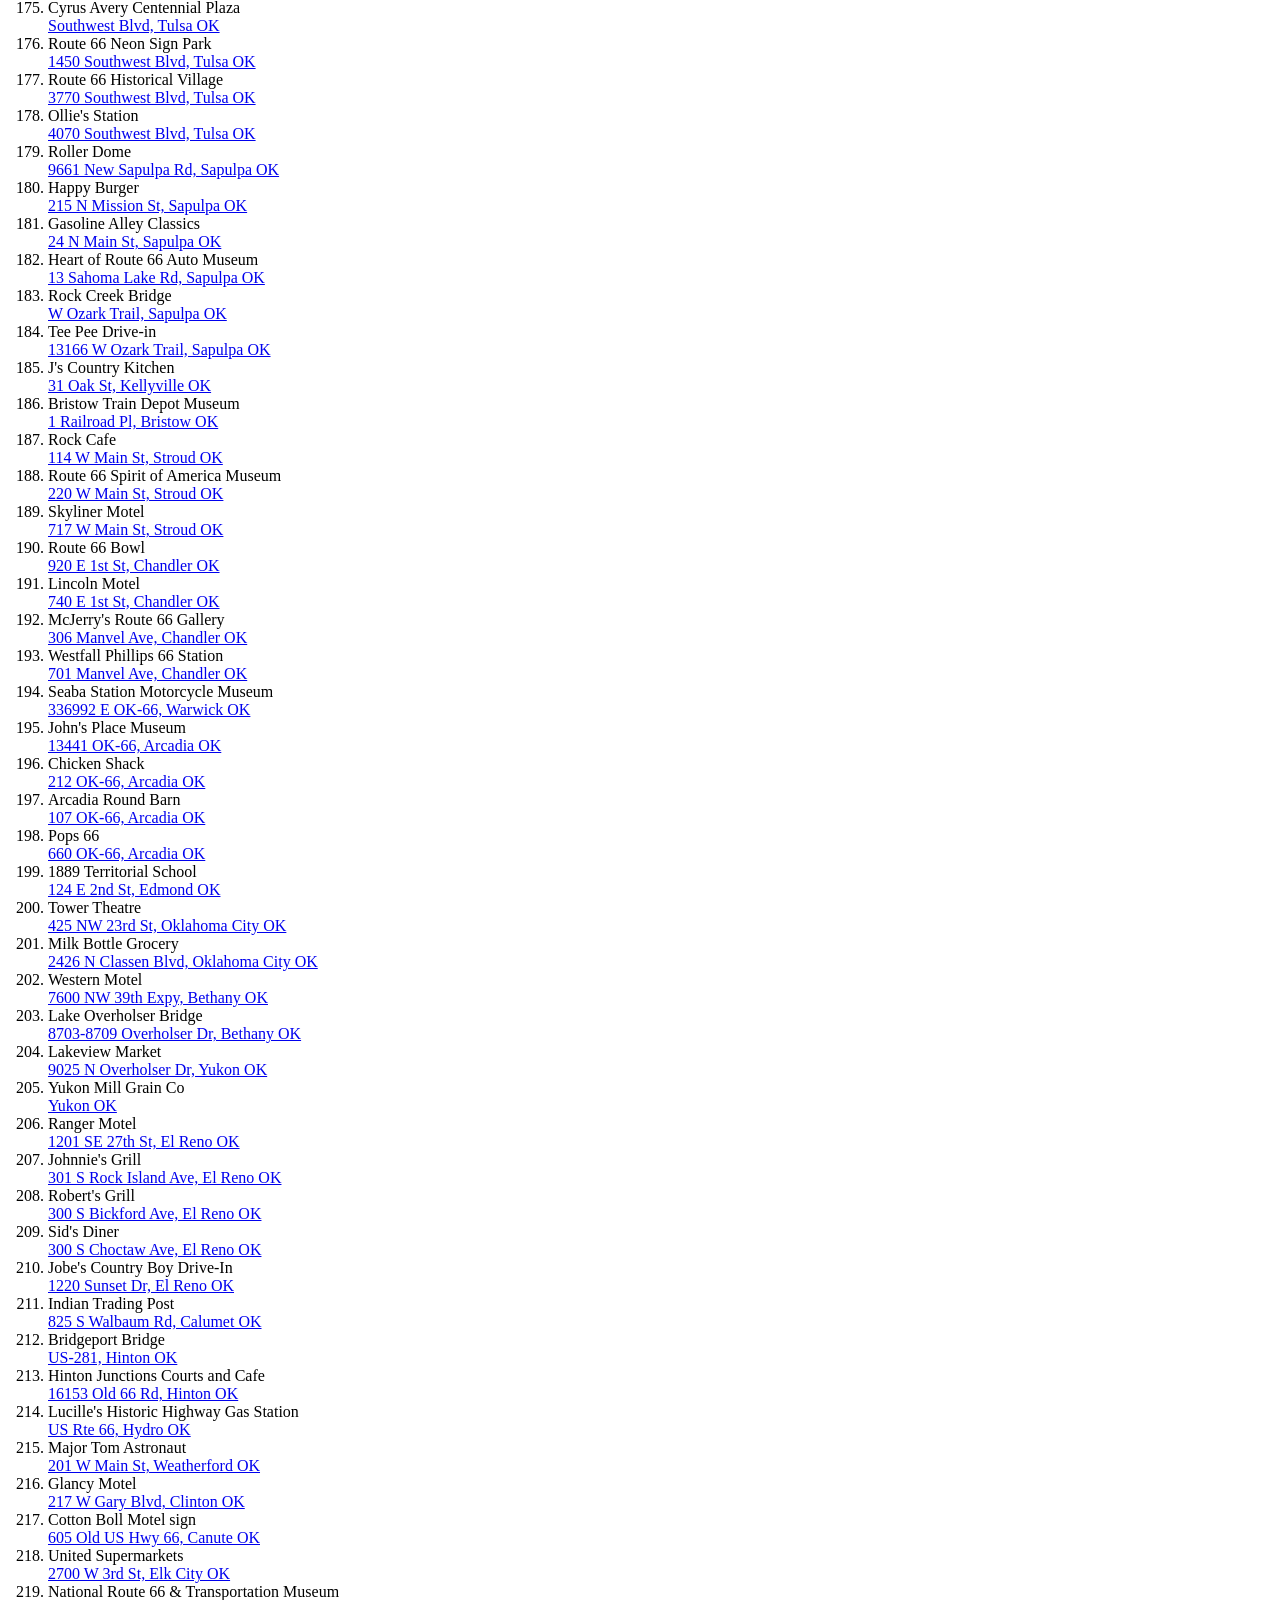
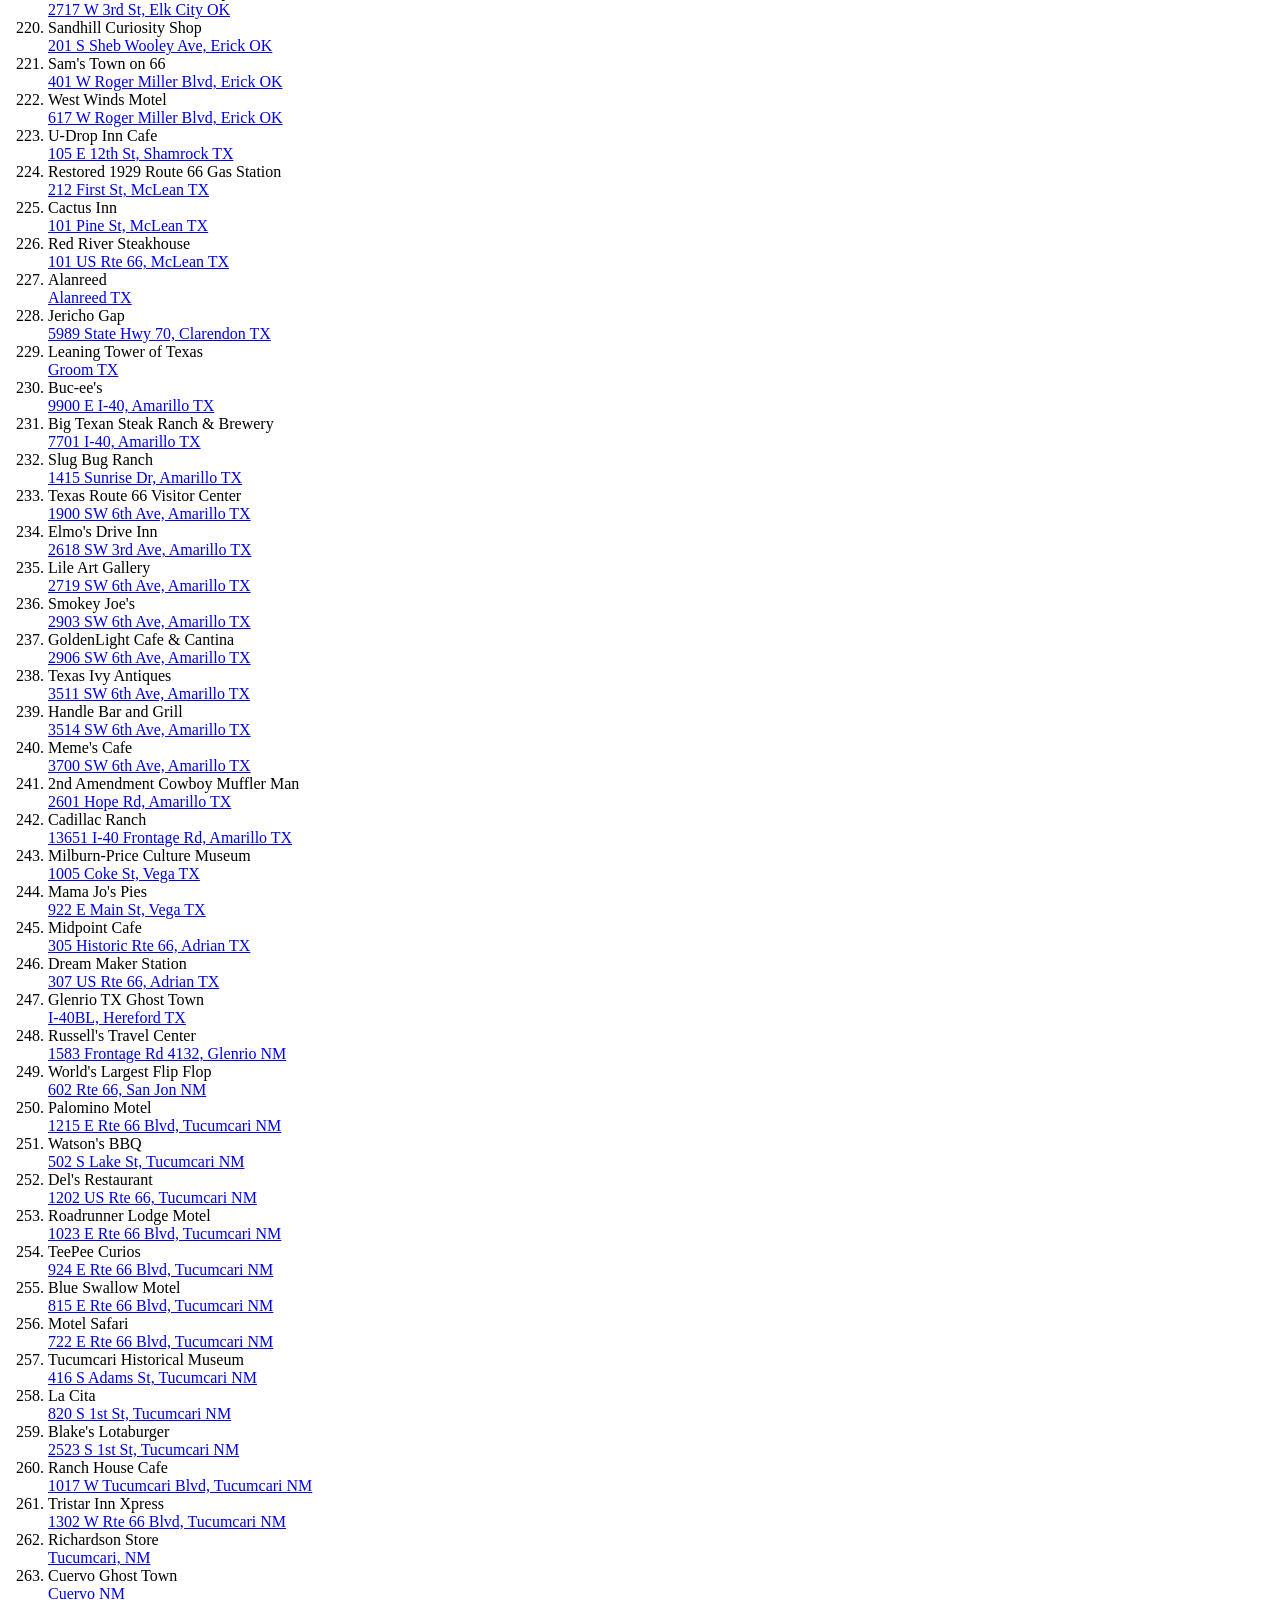
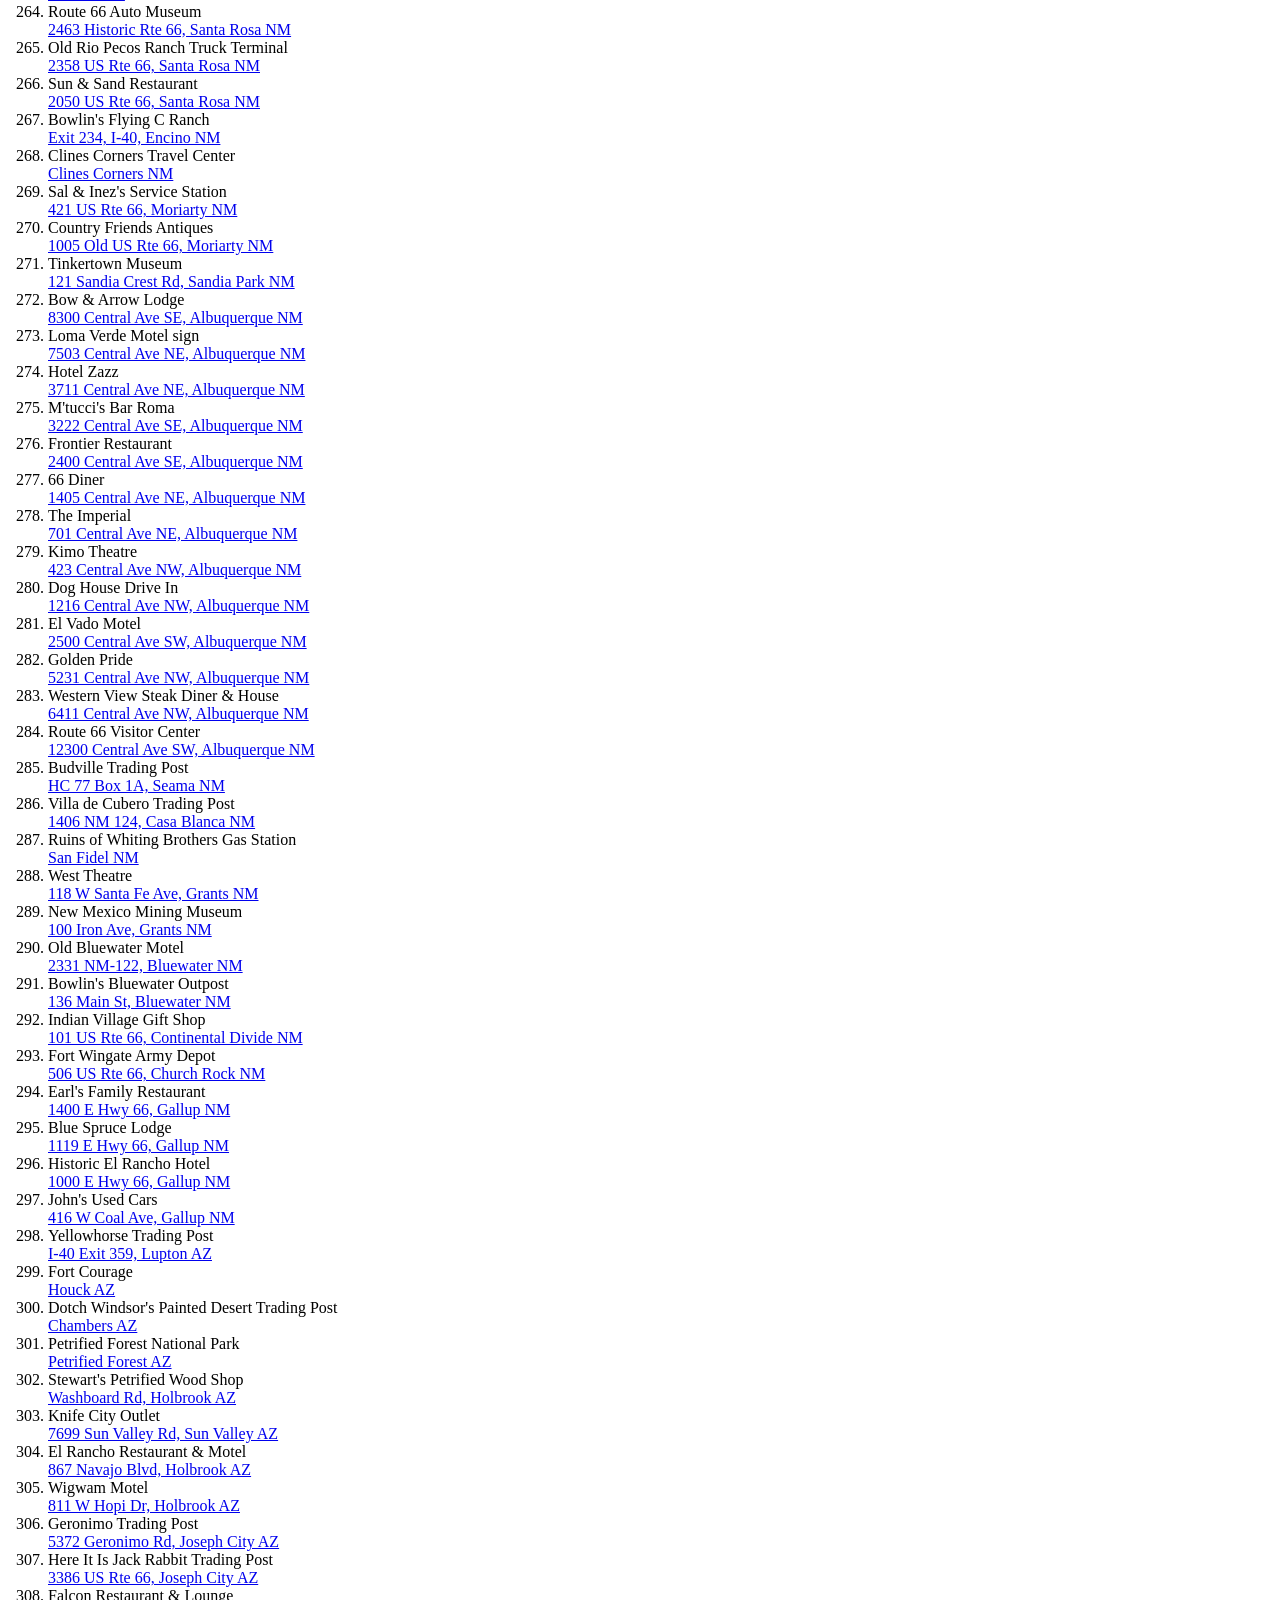
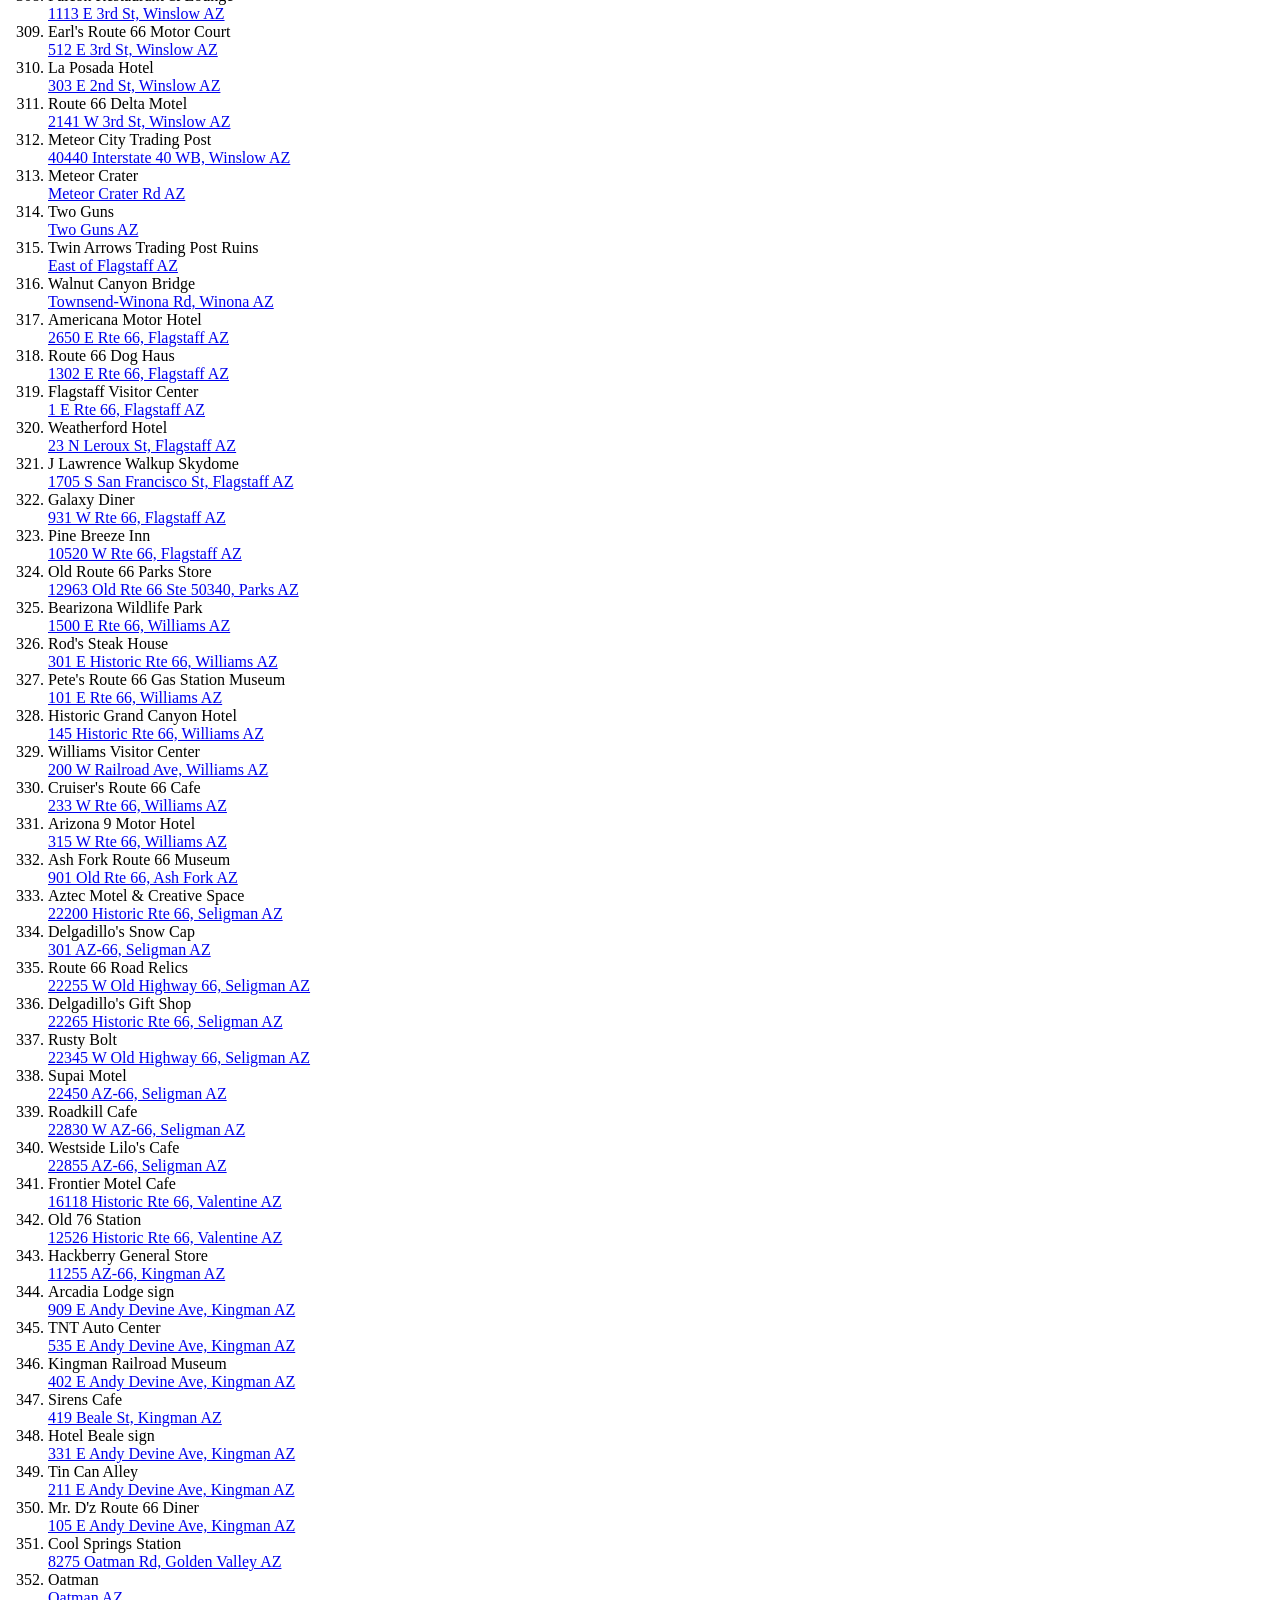
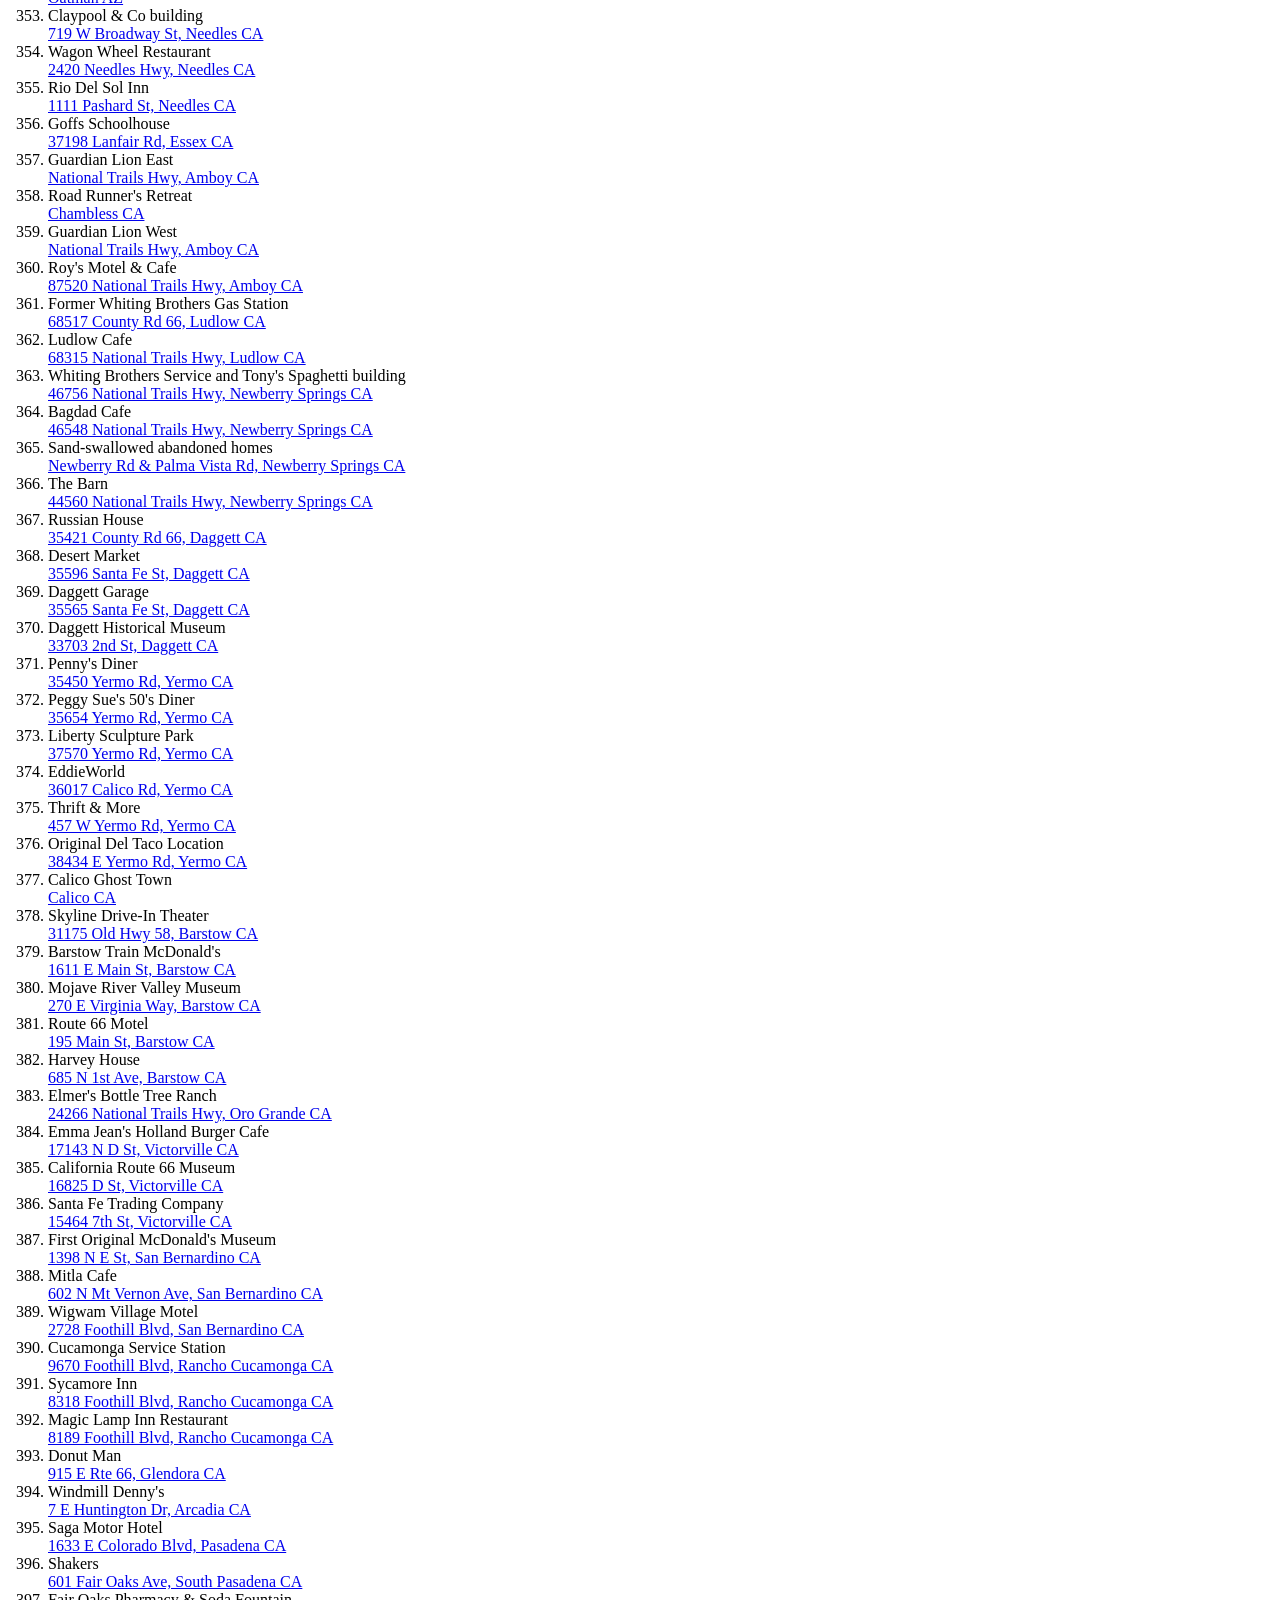
==== commit 6cffd40d: "txt" ====
--- a/data/index.html
+++ b/data/index.html
@@ -22,7 +22,7 @@
 <h3><a href="https://www.google.com/maps/d/u/0/edit?mid=1AhAphxJ0eg_DRkiHp21btHCNyuxCCT4&ll=32.175316365813835%2C-106.71410537451172&z=5">Wasteland Firebird's Big Map is here.</a></h3>
 <h3><a href="https://www.instagram.com/p/DY0ZPatE5_l/">Wasteland Firebird's next USA tour dates are here.</a></h3>
 <h3>Wasteland Firebird can be contacted at <a href="mailto:wastelandfirebird@gmail.com">wastelandfirebird@gmail.com</a>.</h3>
-<h3>What follows is the list of addresses that appear in the book.</h3>
+<h3>What follows is the list of addresses that are scheduled to appear in the next edition of this book.</h3>
 <ol>
 
     <li class="IL">
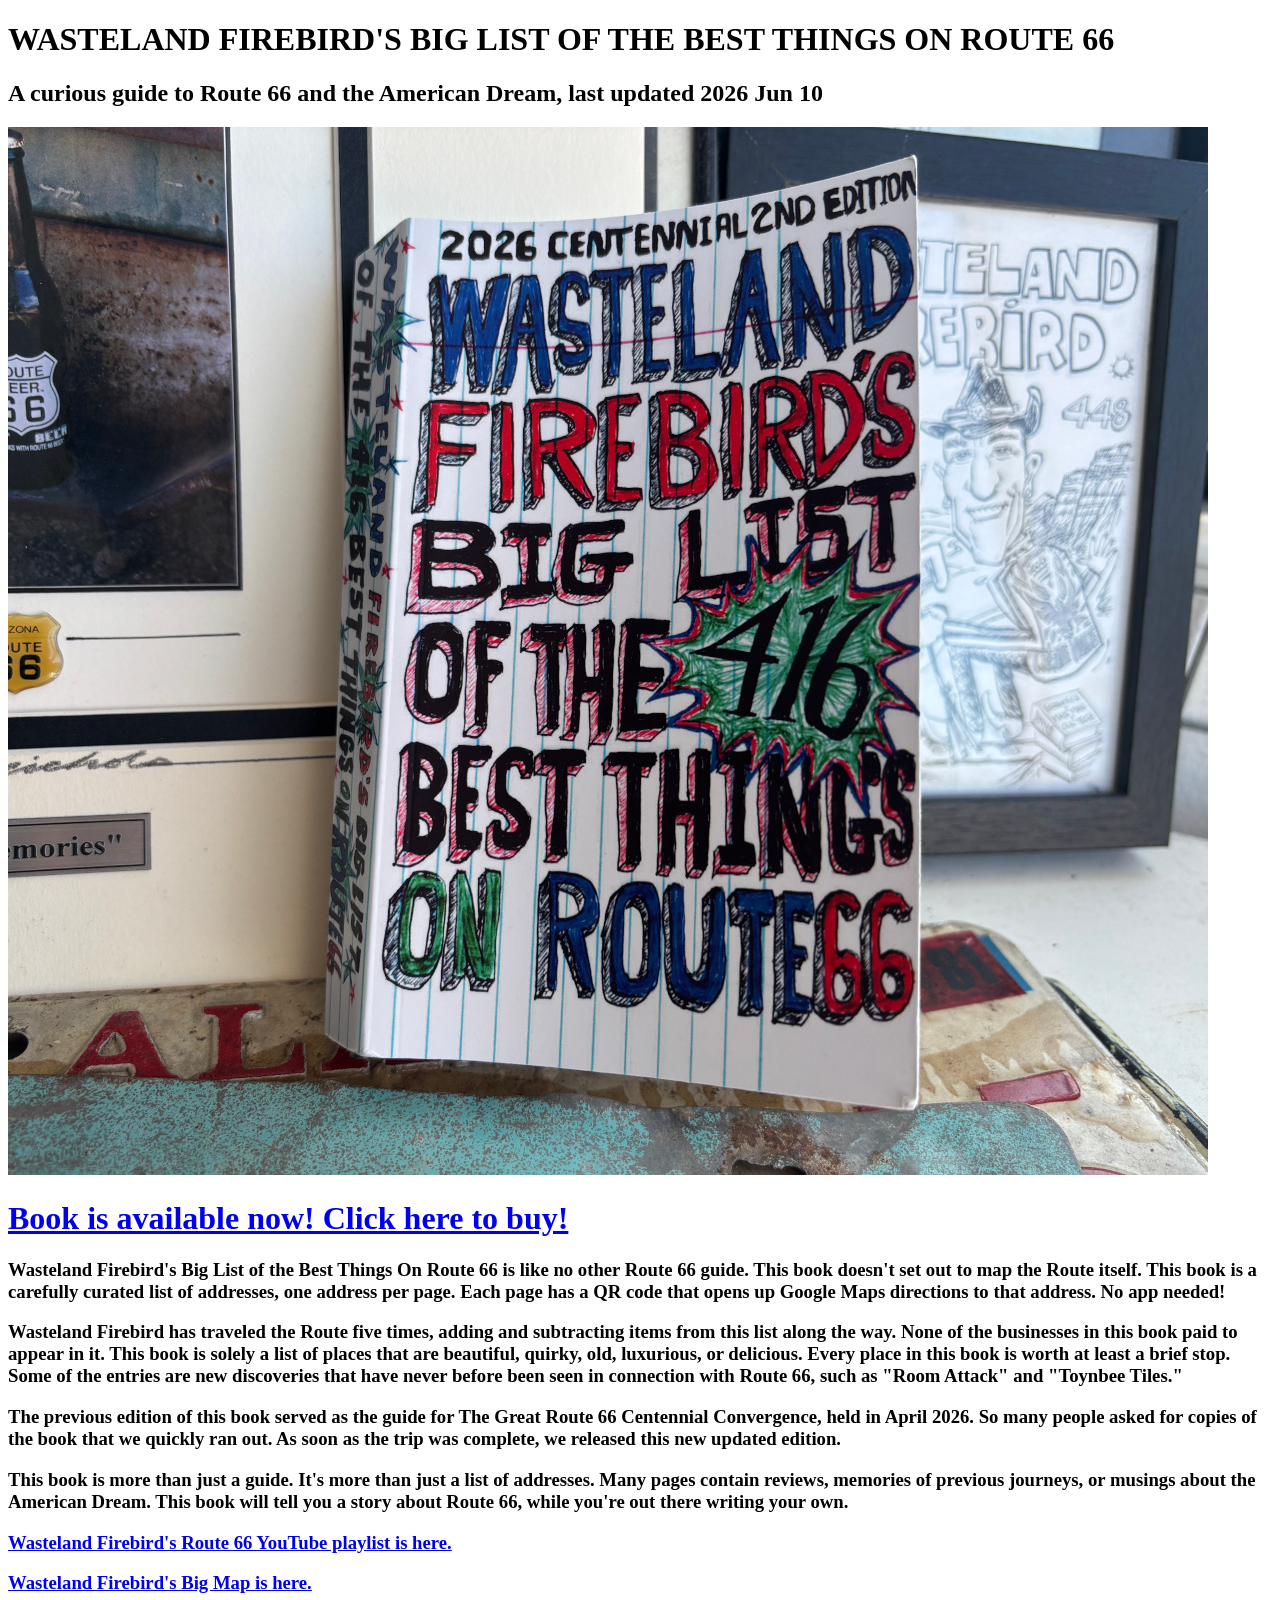
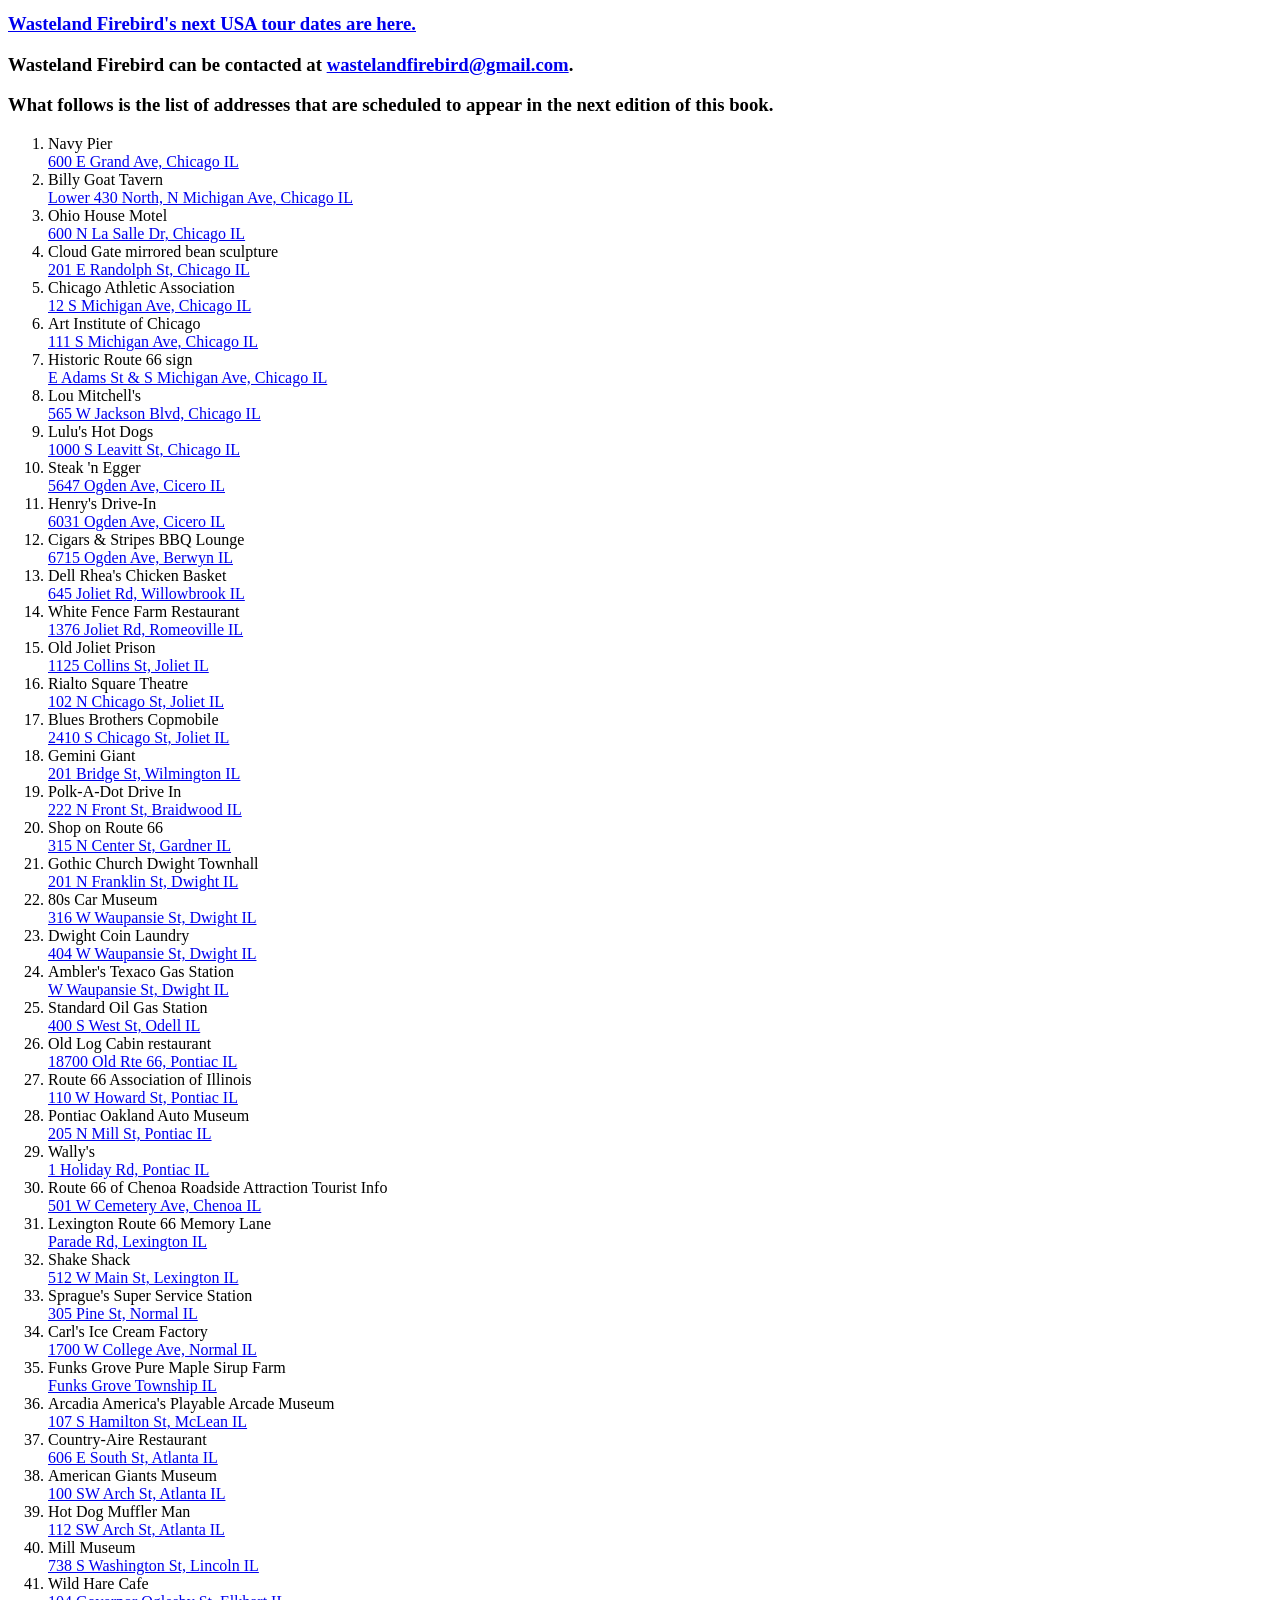
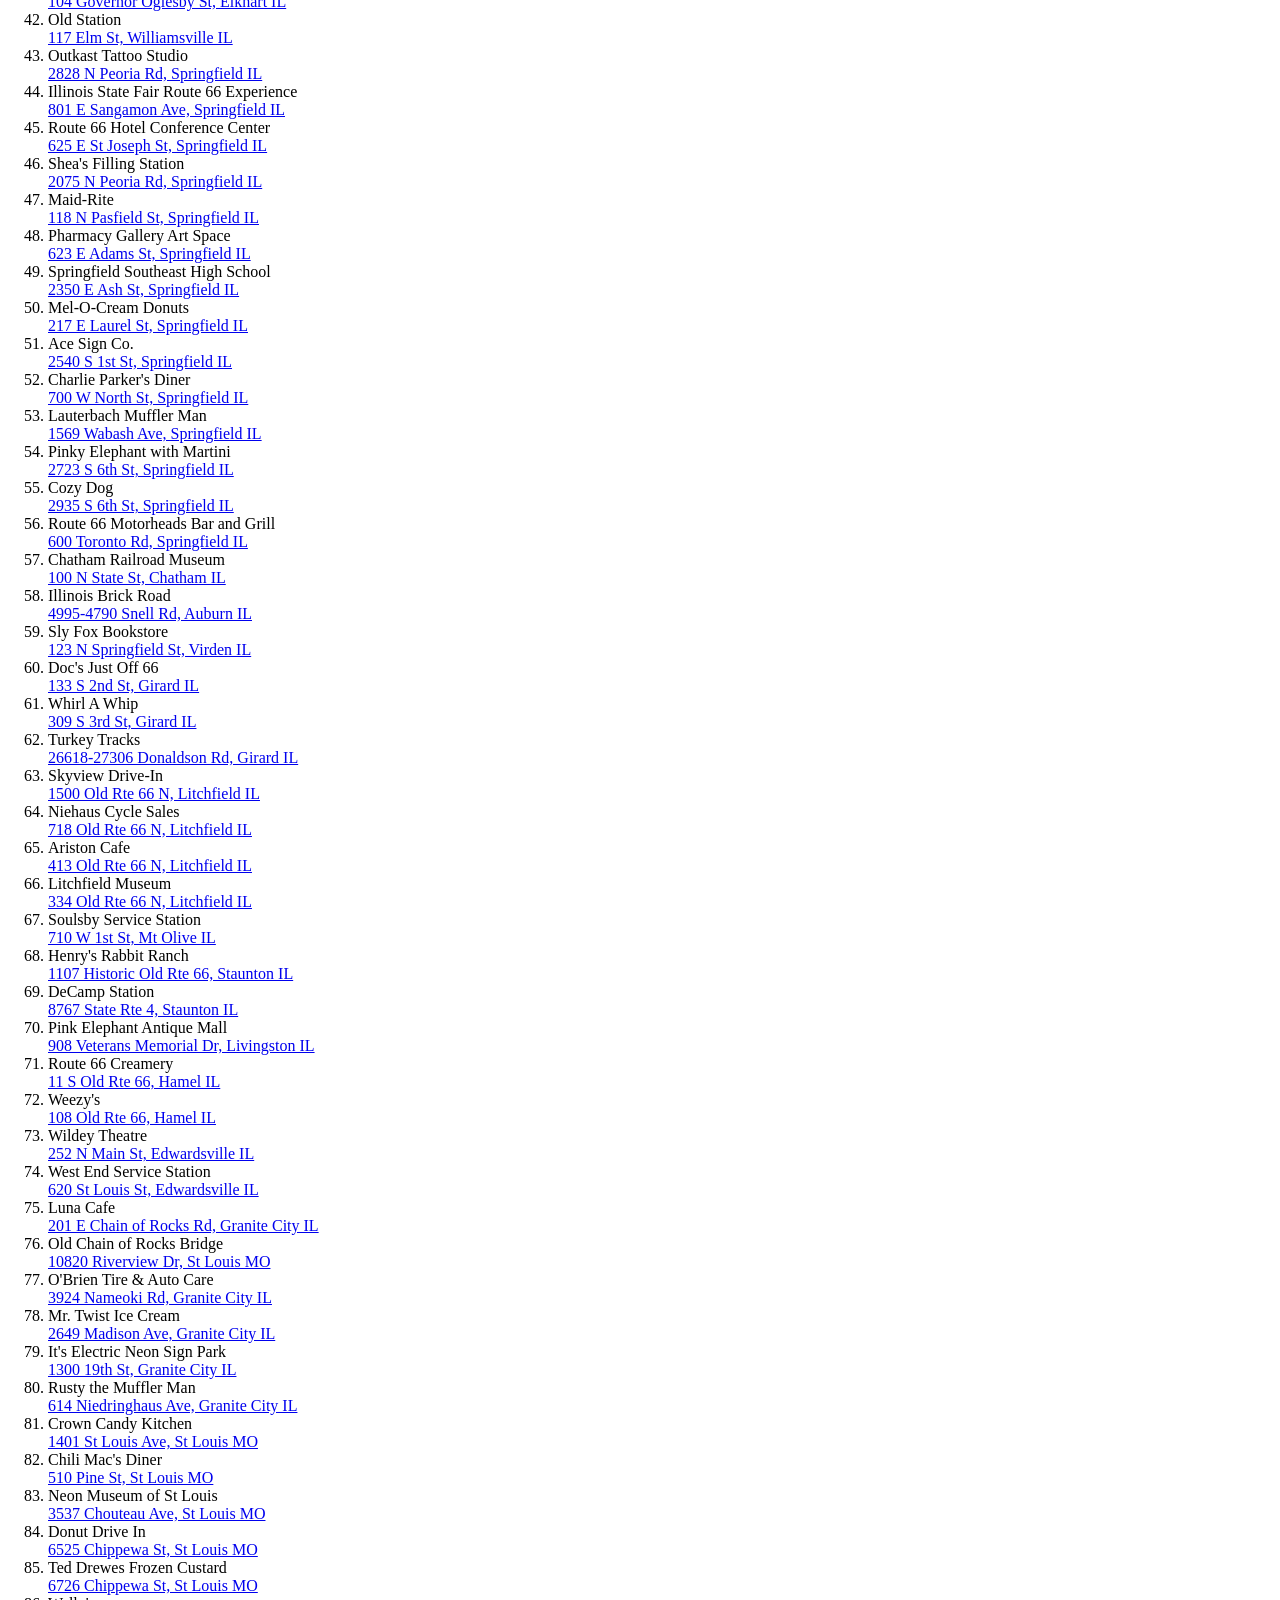
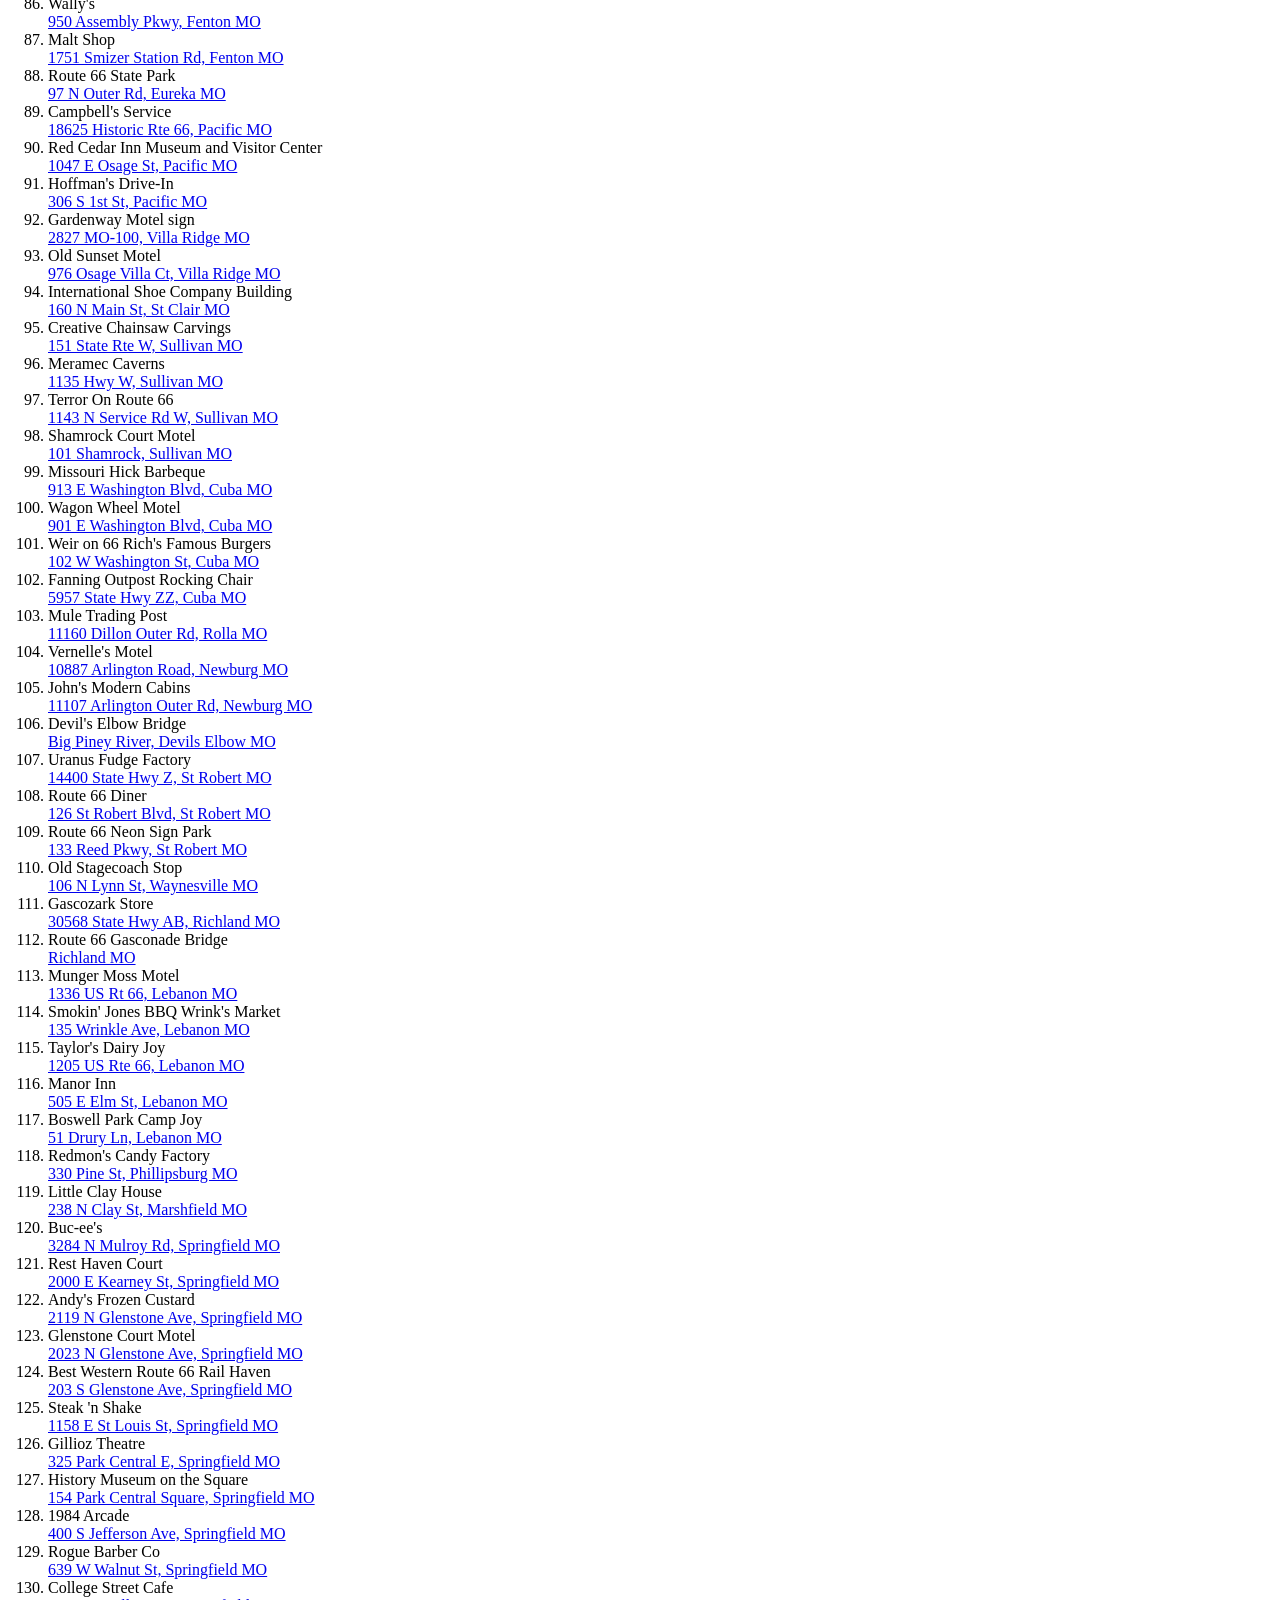
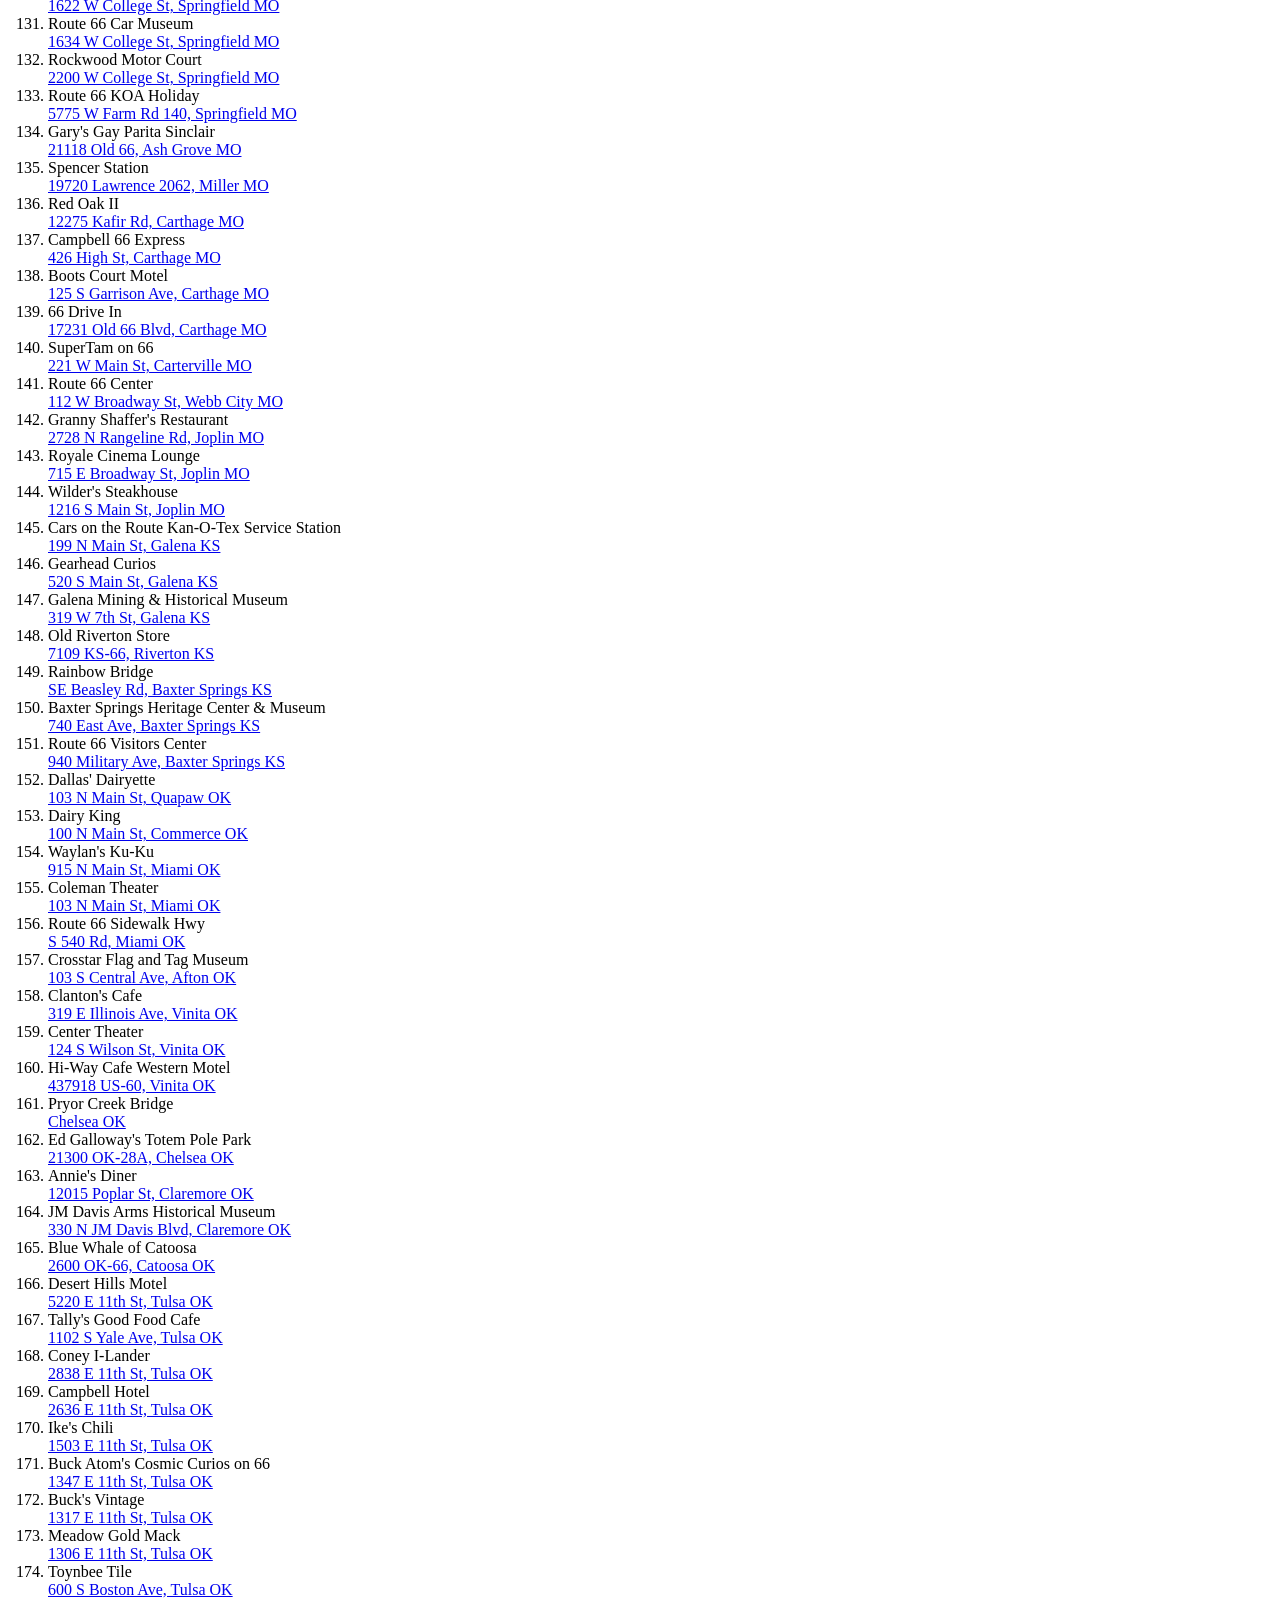
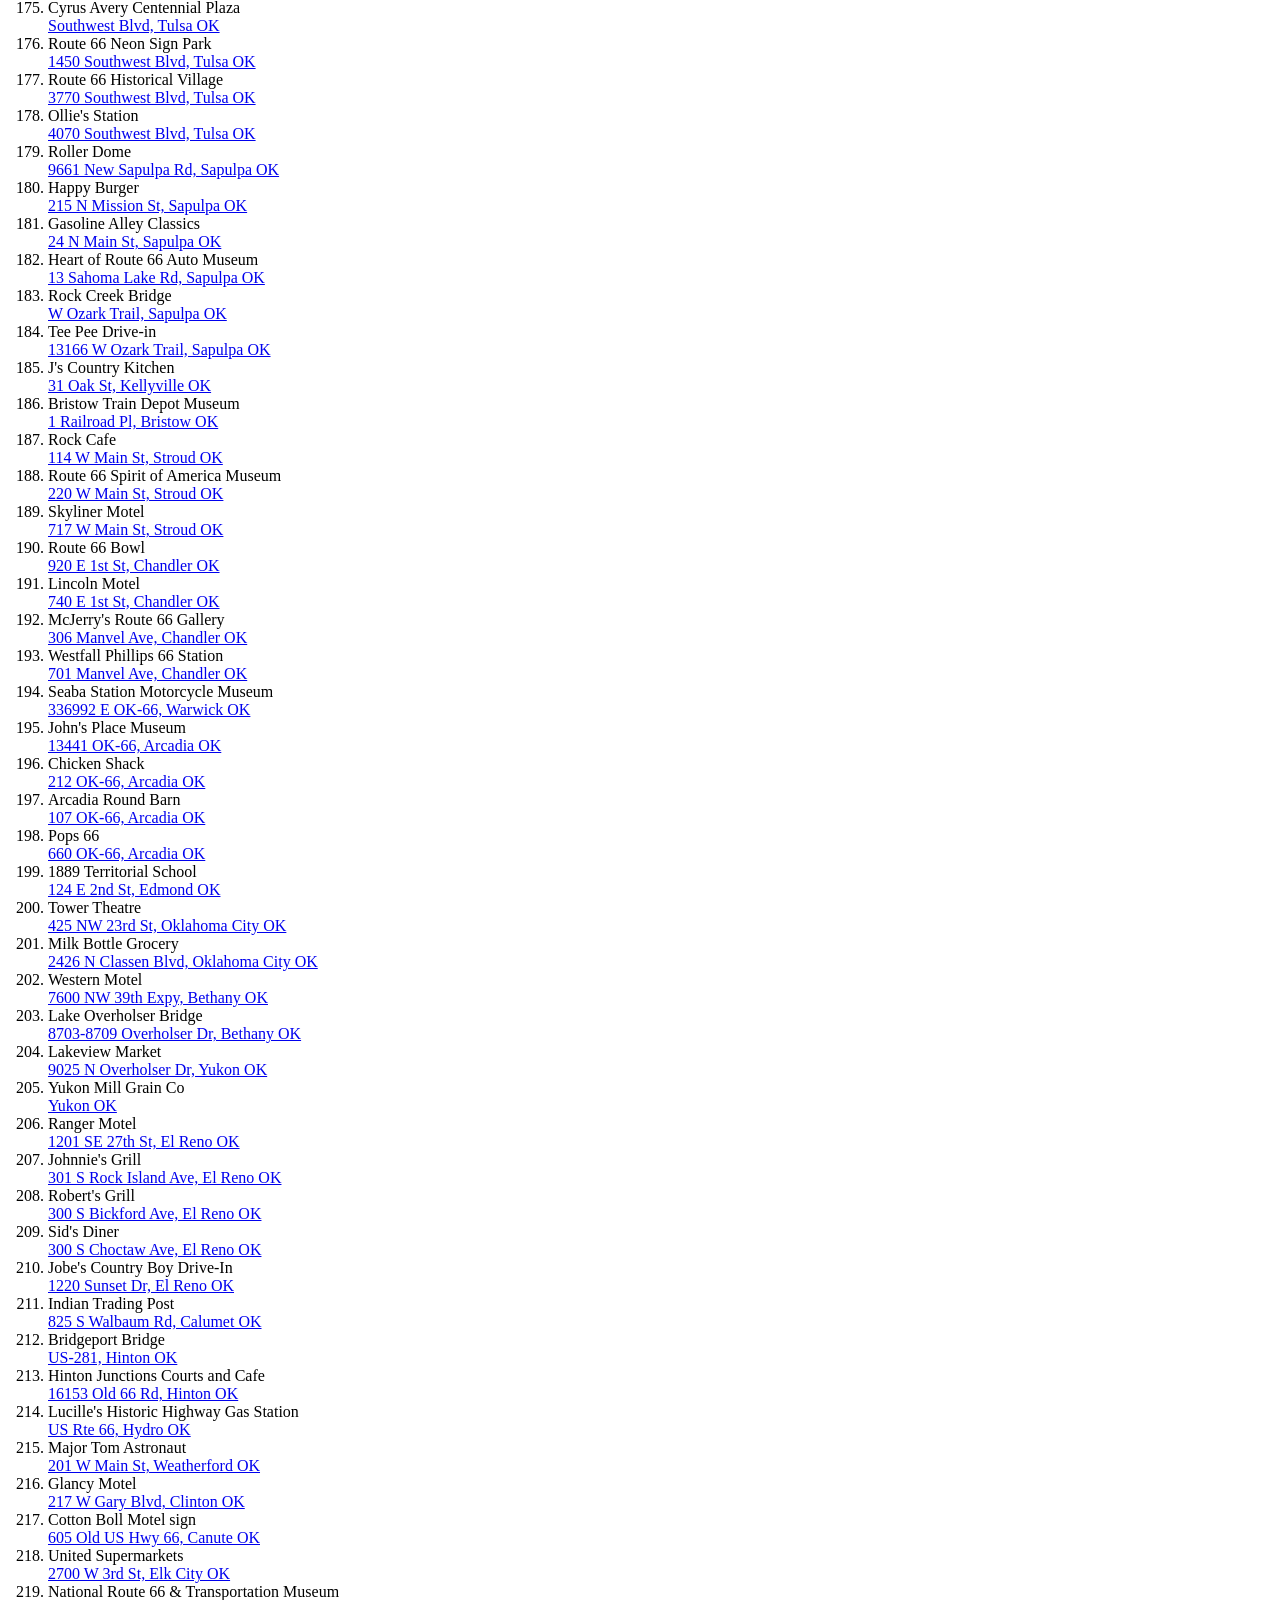
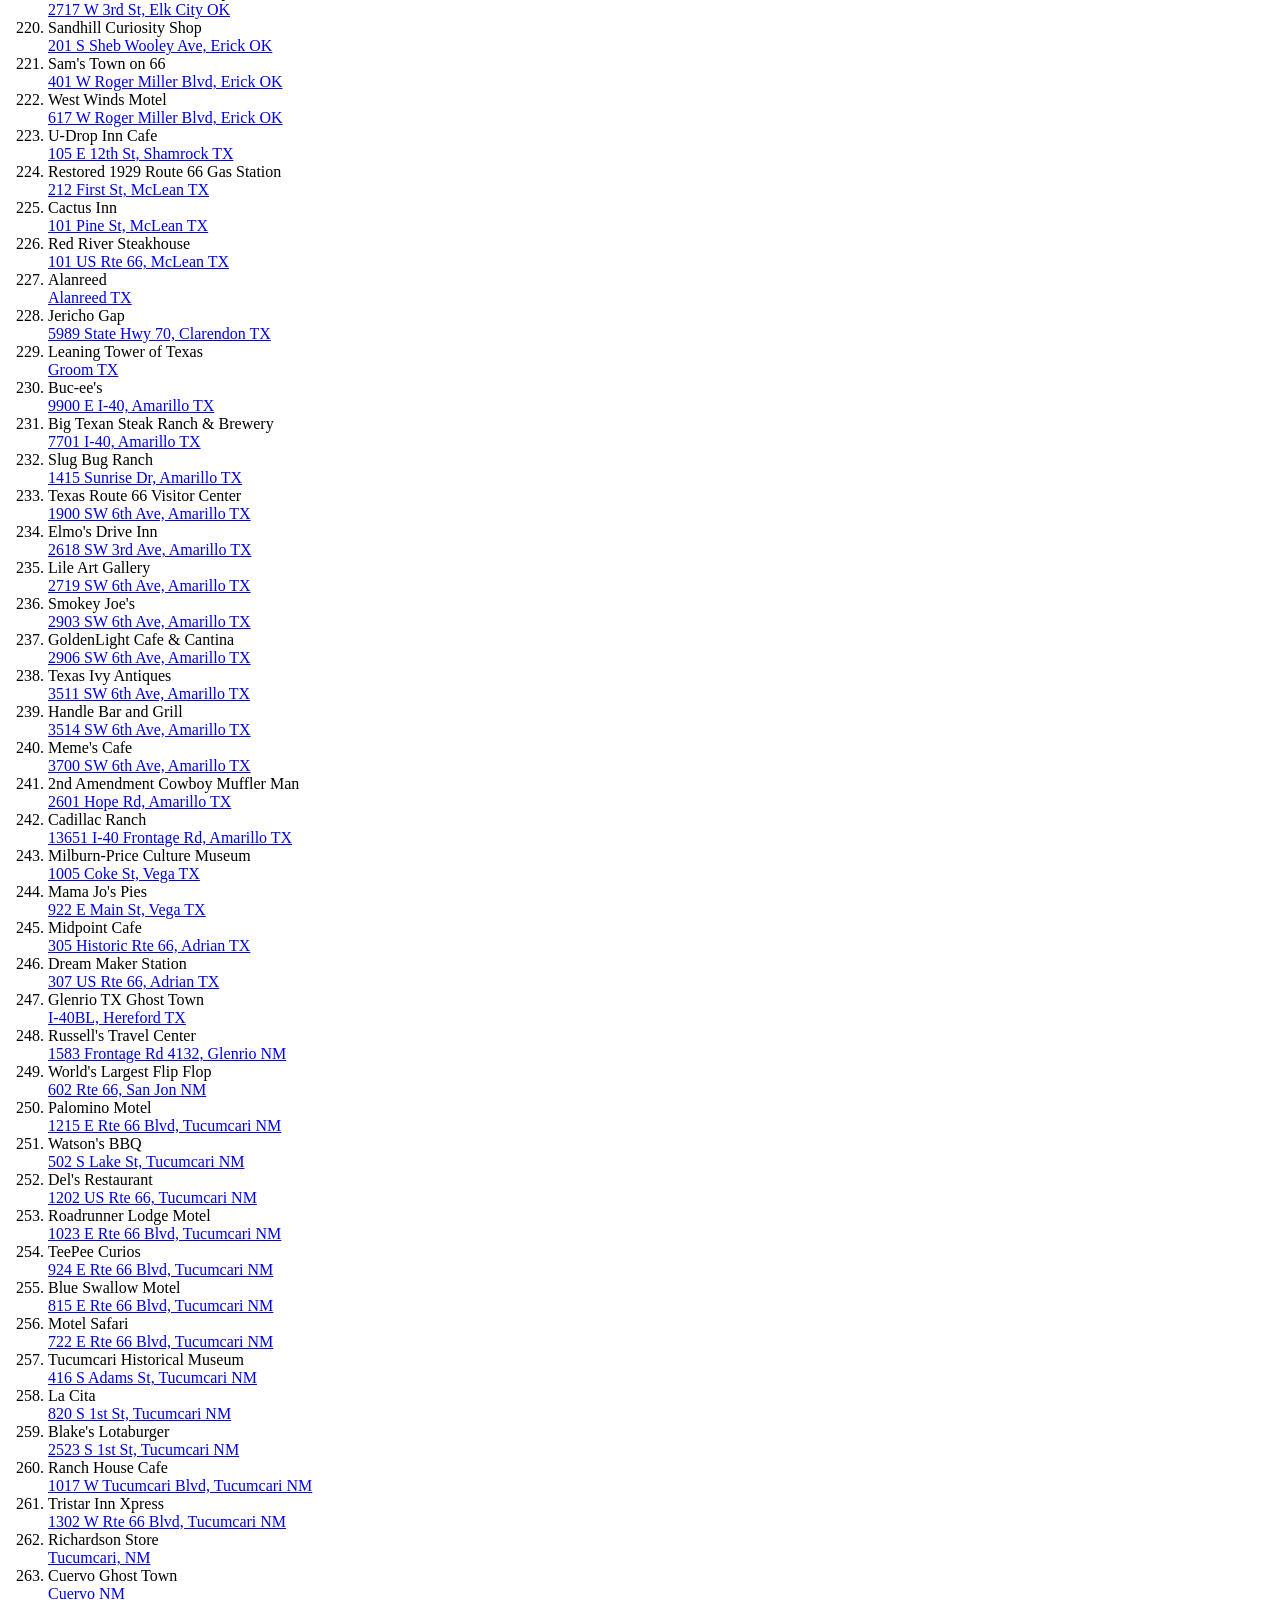
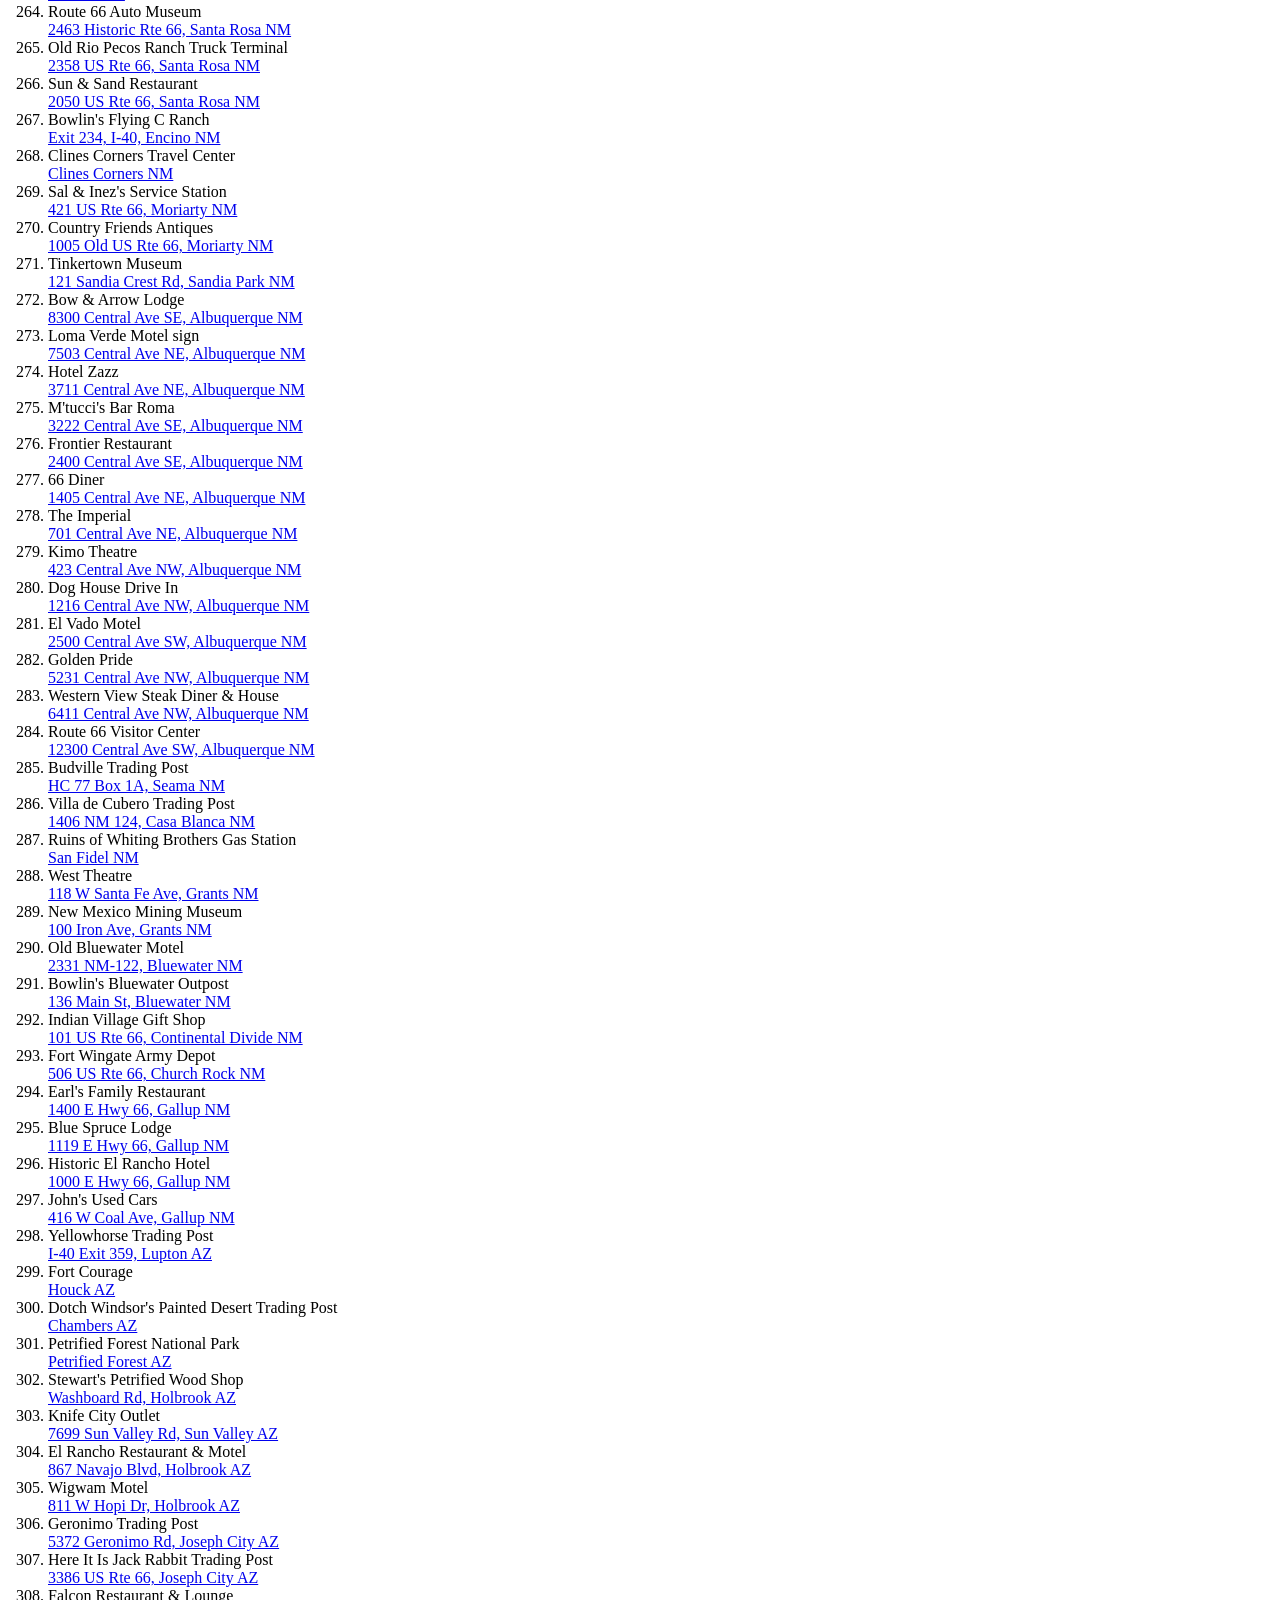
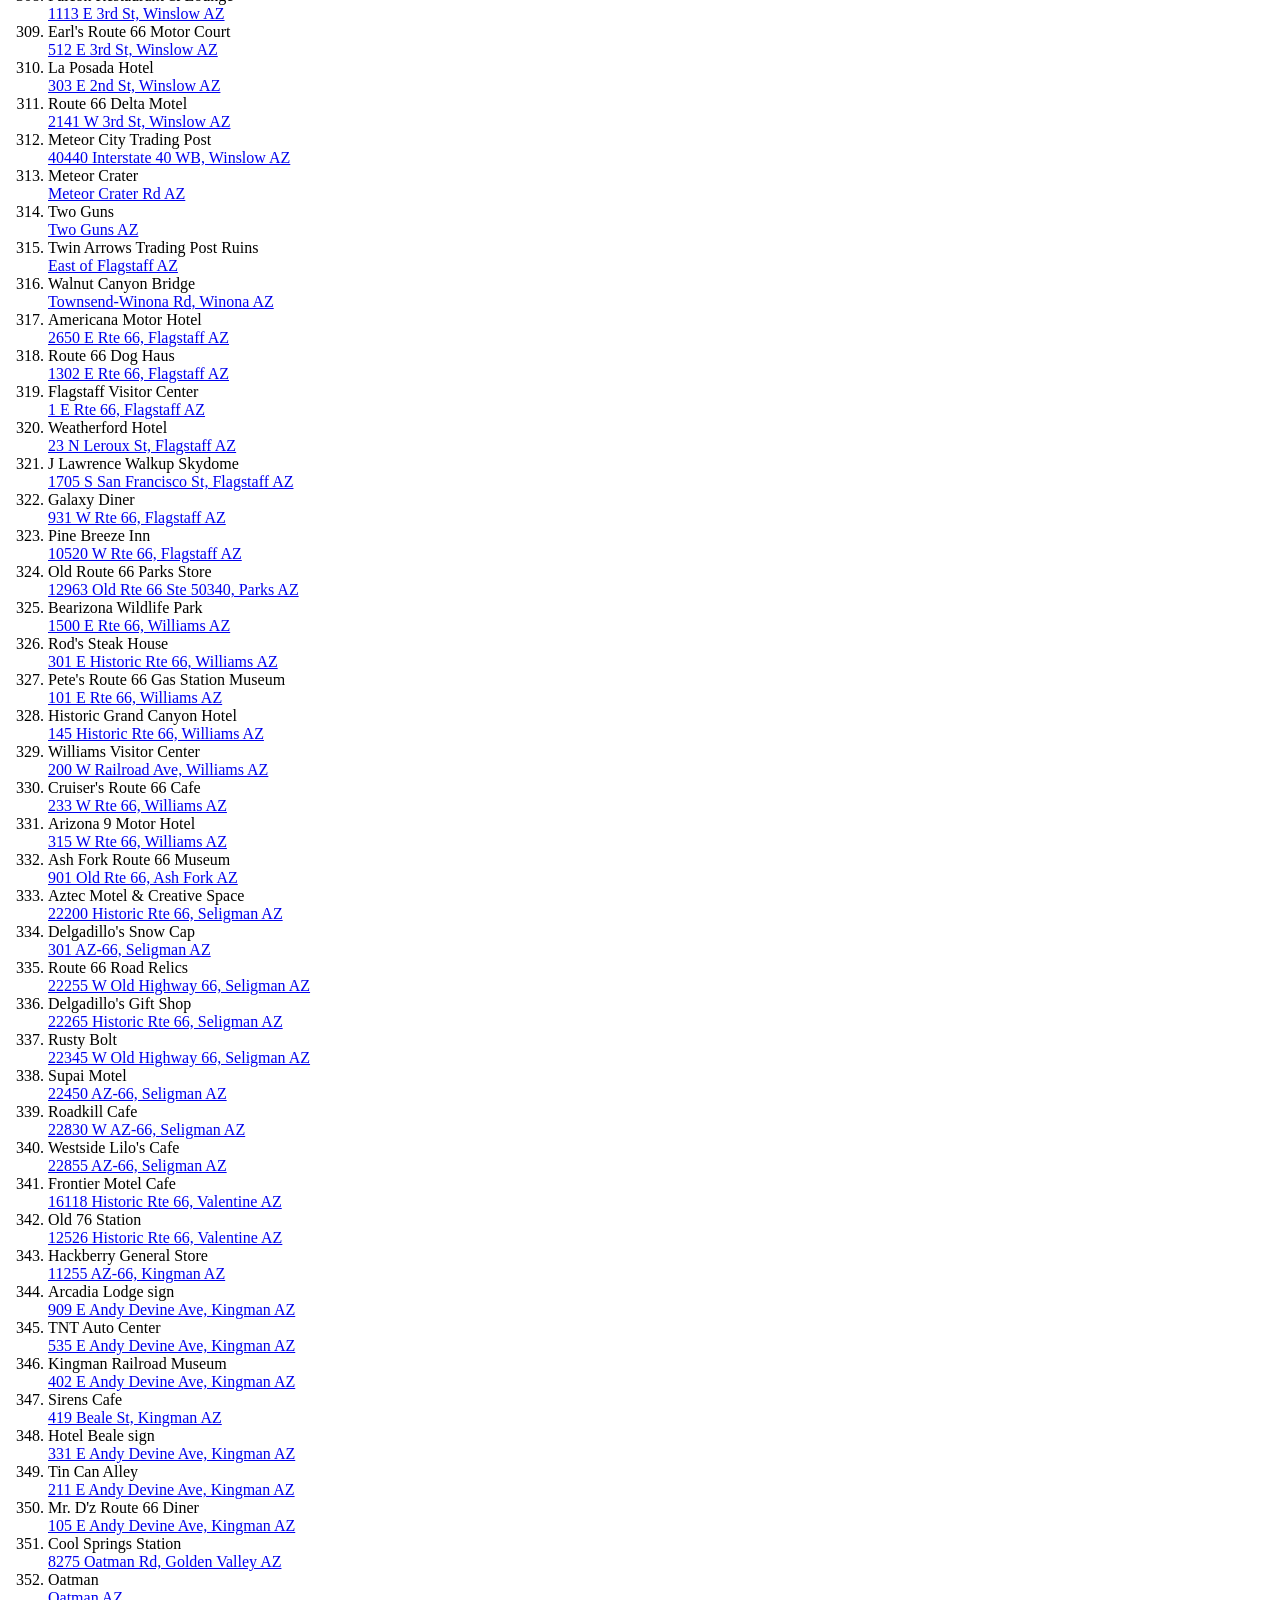
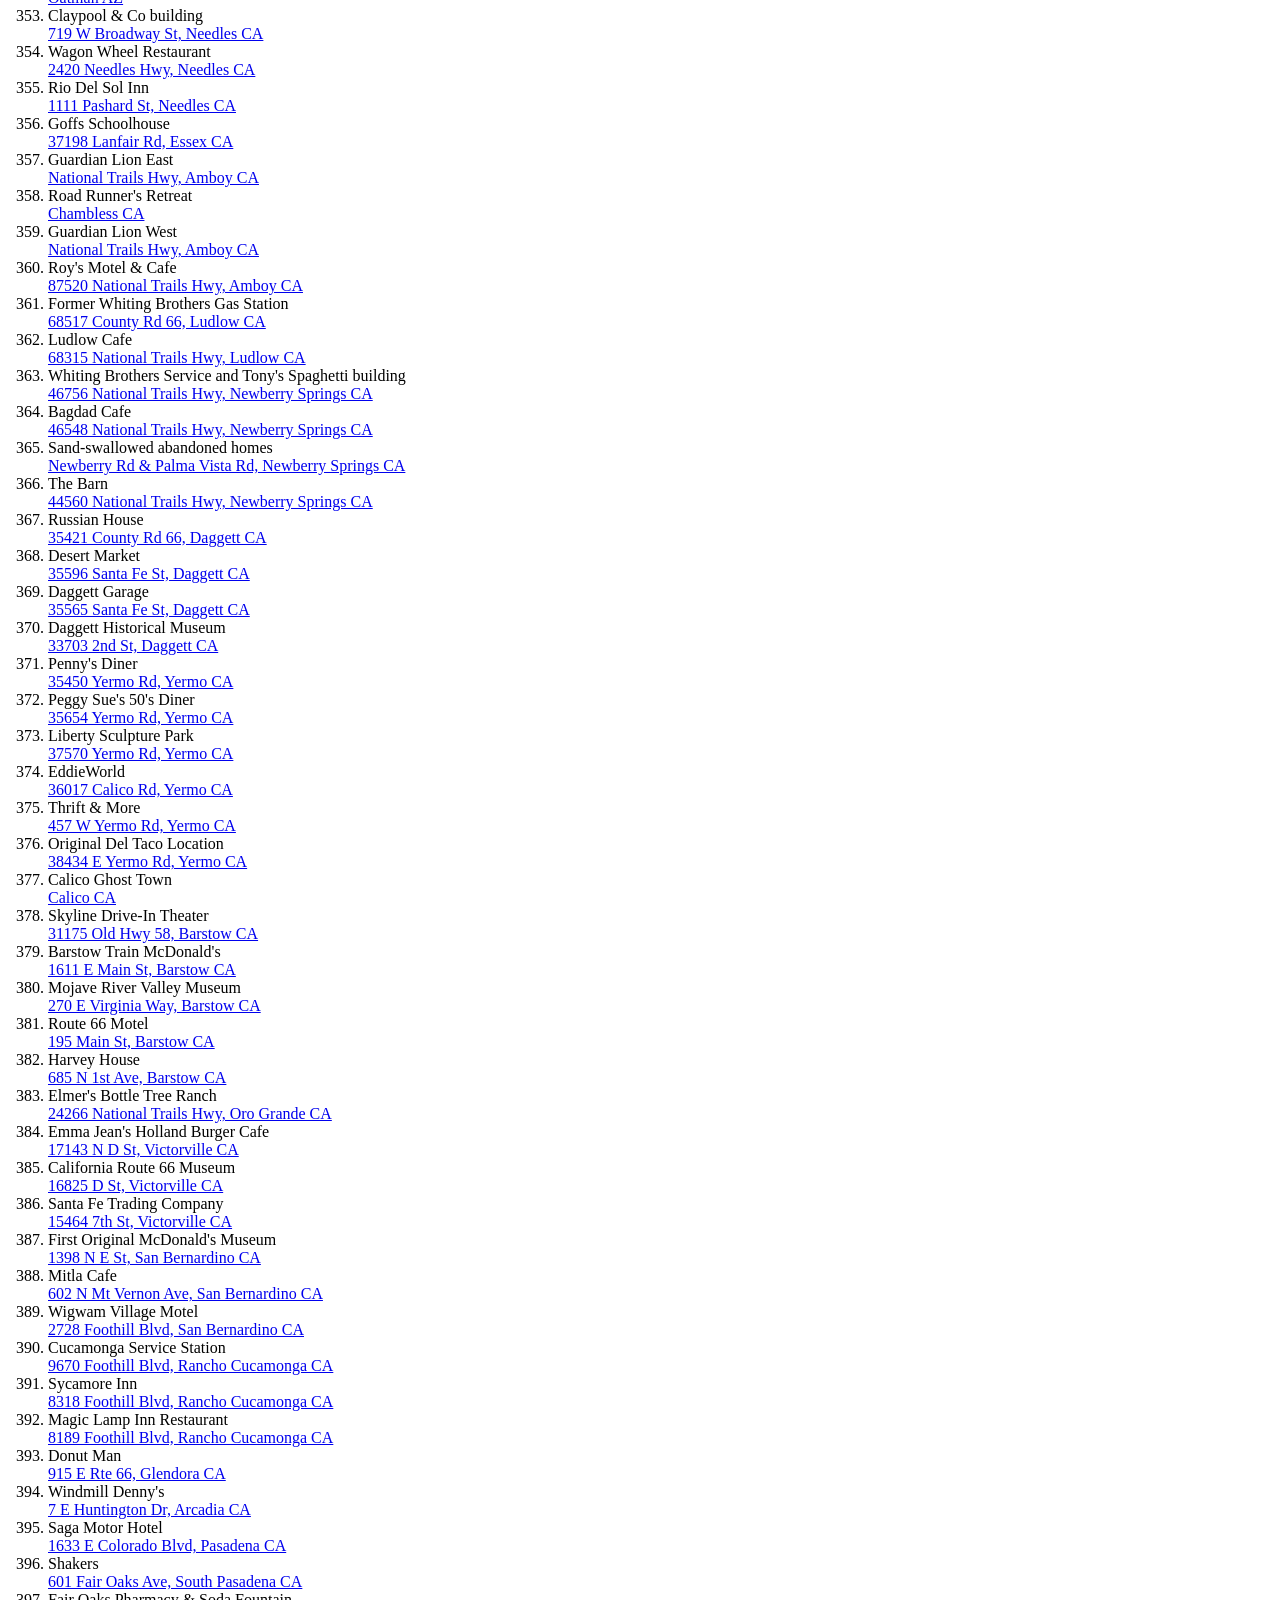
==== commit 8ffc7adc: "txt" ====
--- a/data/index.html
+++ b/data/index.html
@@ -13,7 +13,7 @@
 <h1>WASTELAND FIREBIRD'S BIG LIST OF THE BEST THINGS ON ROUTE 66</h1>
 <h2>A curious guide to Route 66 and the American Dream, last updated 2026 Jun 10</h2>
 <img src="/pictures/cover.jpg">
-<h1><a href="https://www.lulu.com/shop/john-binns/wasteland-firebirds-big-list-of-the-416-best-things-on-route-66/paperback/product-zmep9ym.html?page=1&pageSize=4">Book is available now!</a></h1>
+<h1><a href="https://www.lulu.com/shop/john-binns/wasteland-firebirds-big-list-of-the-416-best-things-on-route-66/paperback/product-zmep9ym.html?page=1&pageSize=4">Book is available now! Click here to buy!</a></h1>
 <h3>Wasteland Firebird's Big List of the Best Things On Route 66 is like no other Route 66 guide. This book doesn't set out to map the Route itself. This book is a carefully curated list of addresses, one address per page. Each page has a QR code that opens up Google Maps directions to that address. No app needed!</h3>
 <h3>Wasteland Firebird has traveled the Route five times, adding and subtracting items from this list along the way. None of the businesses in this book paid to appear in it. This book is solely a list of places that are beautiful, quirky, old, luxurious, or delicious. Every place in this book is worth at least a brief stop. Some of the entries are new discoveries that have never before been seen in connection with Route 66, such as "Room Attack" and "Toynbee Tiles."</h3>
 <h3>The previous edition of this book served as the guide for The Great Route 66 Centennial Convergence, held in April 2026. So many people asked for copies of the book that we quickly ran out. As soon as the trip was complete, we released this new updated edition. </h3>
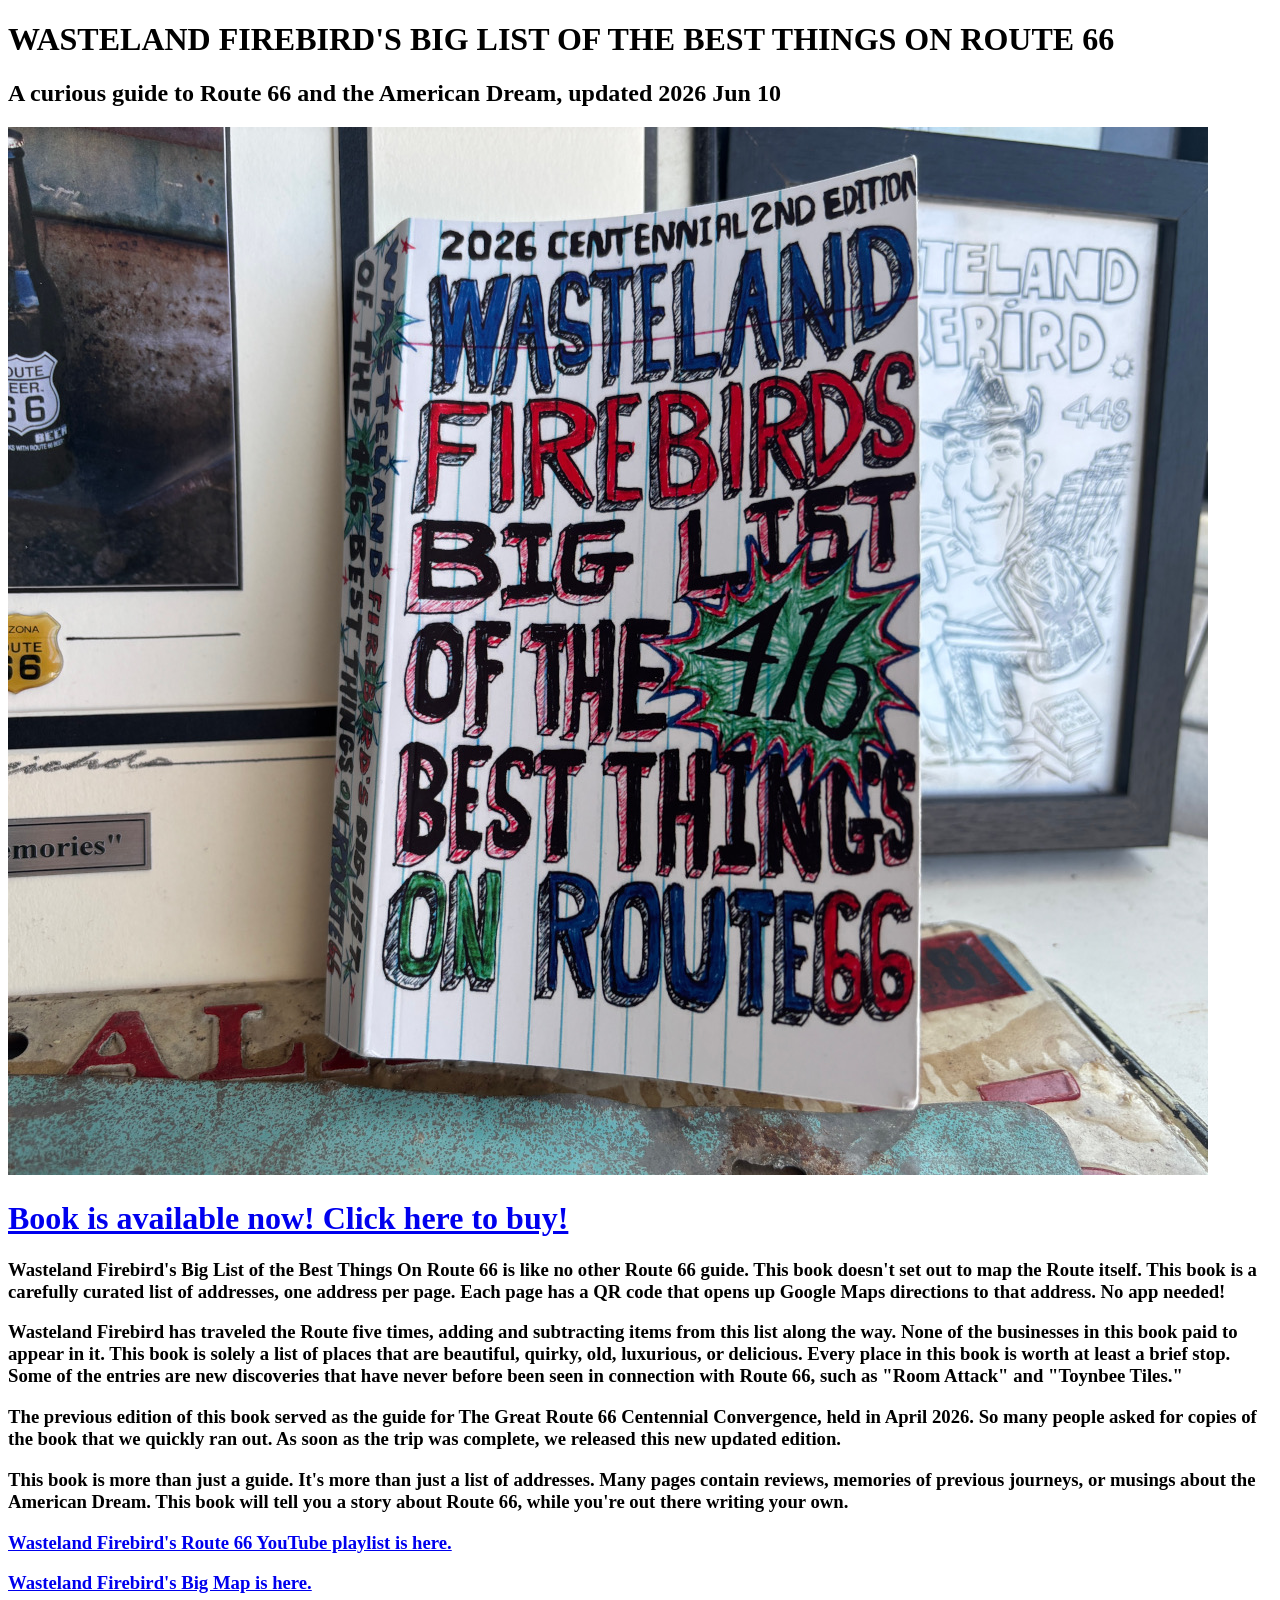
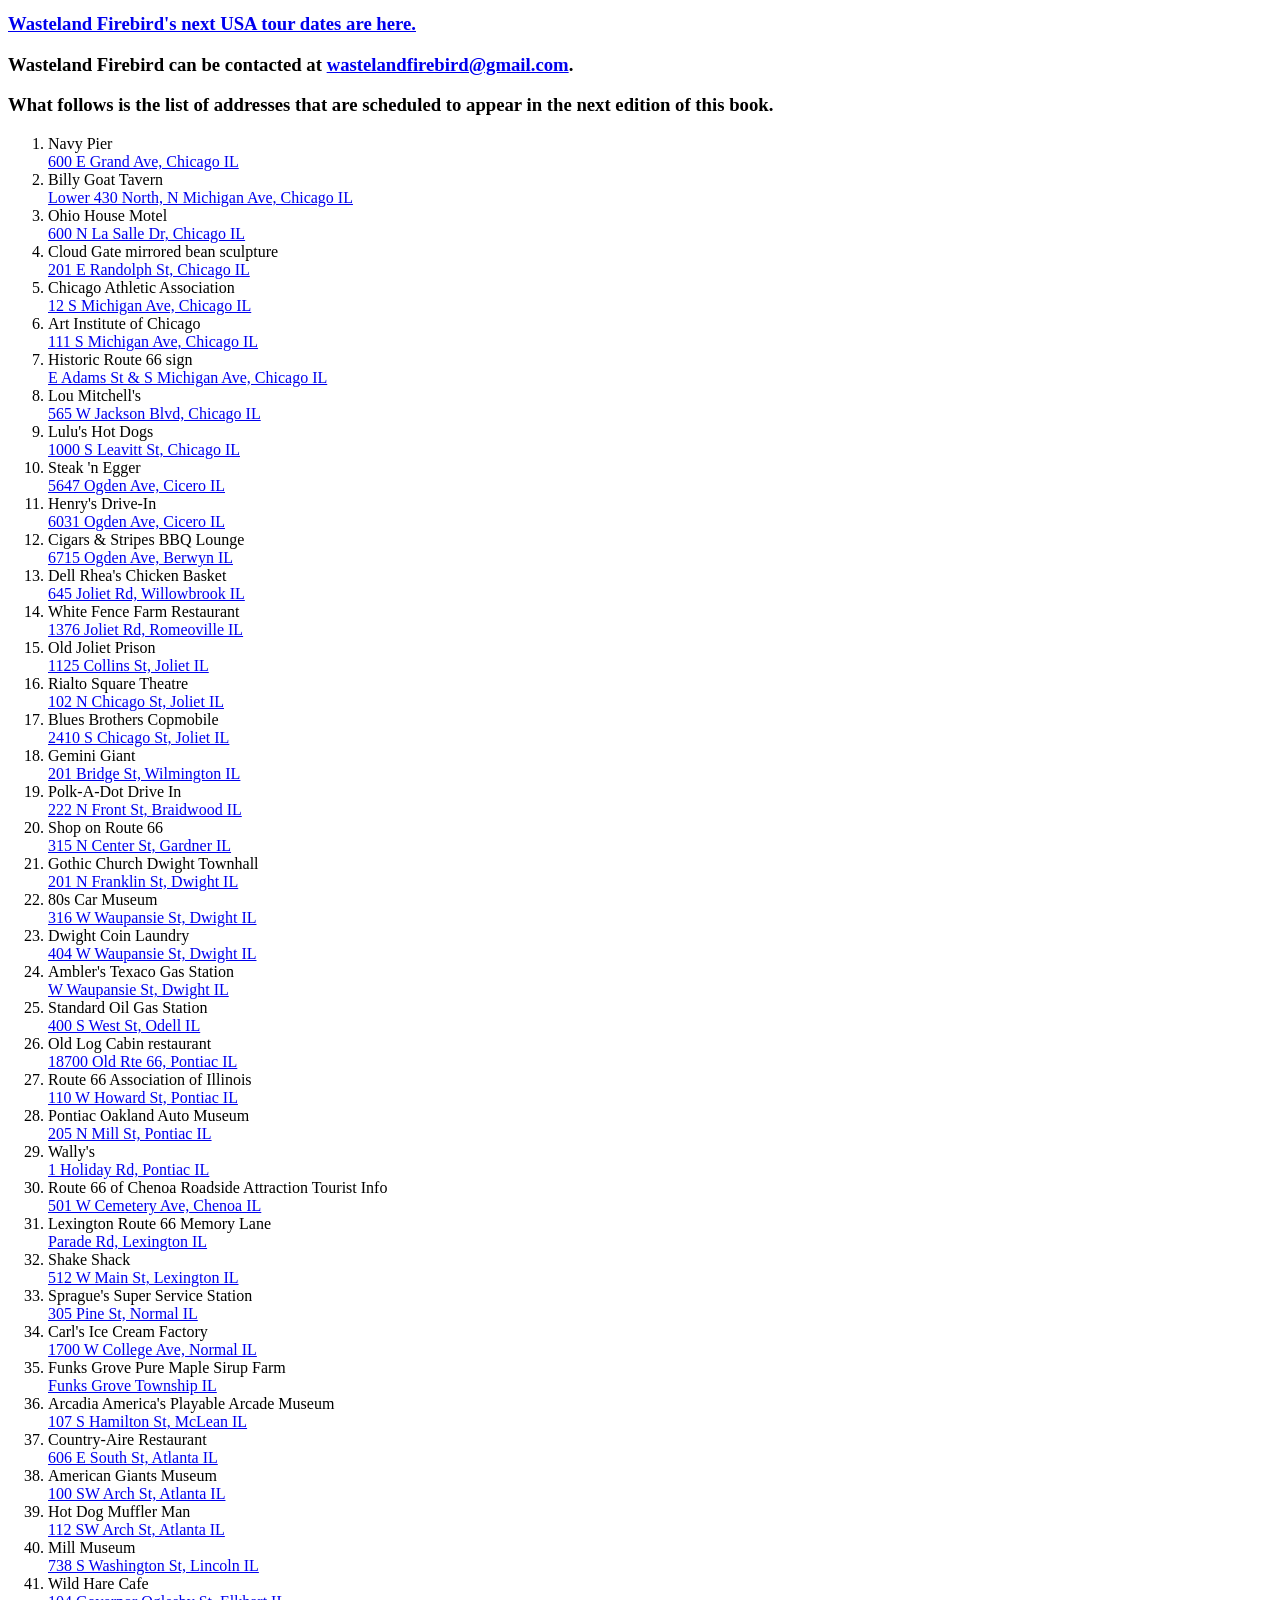
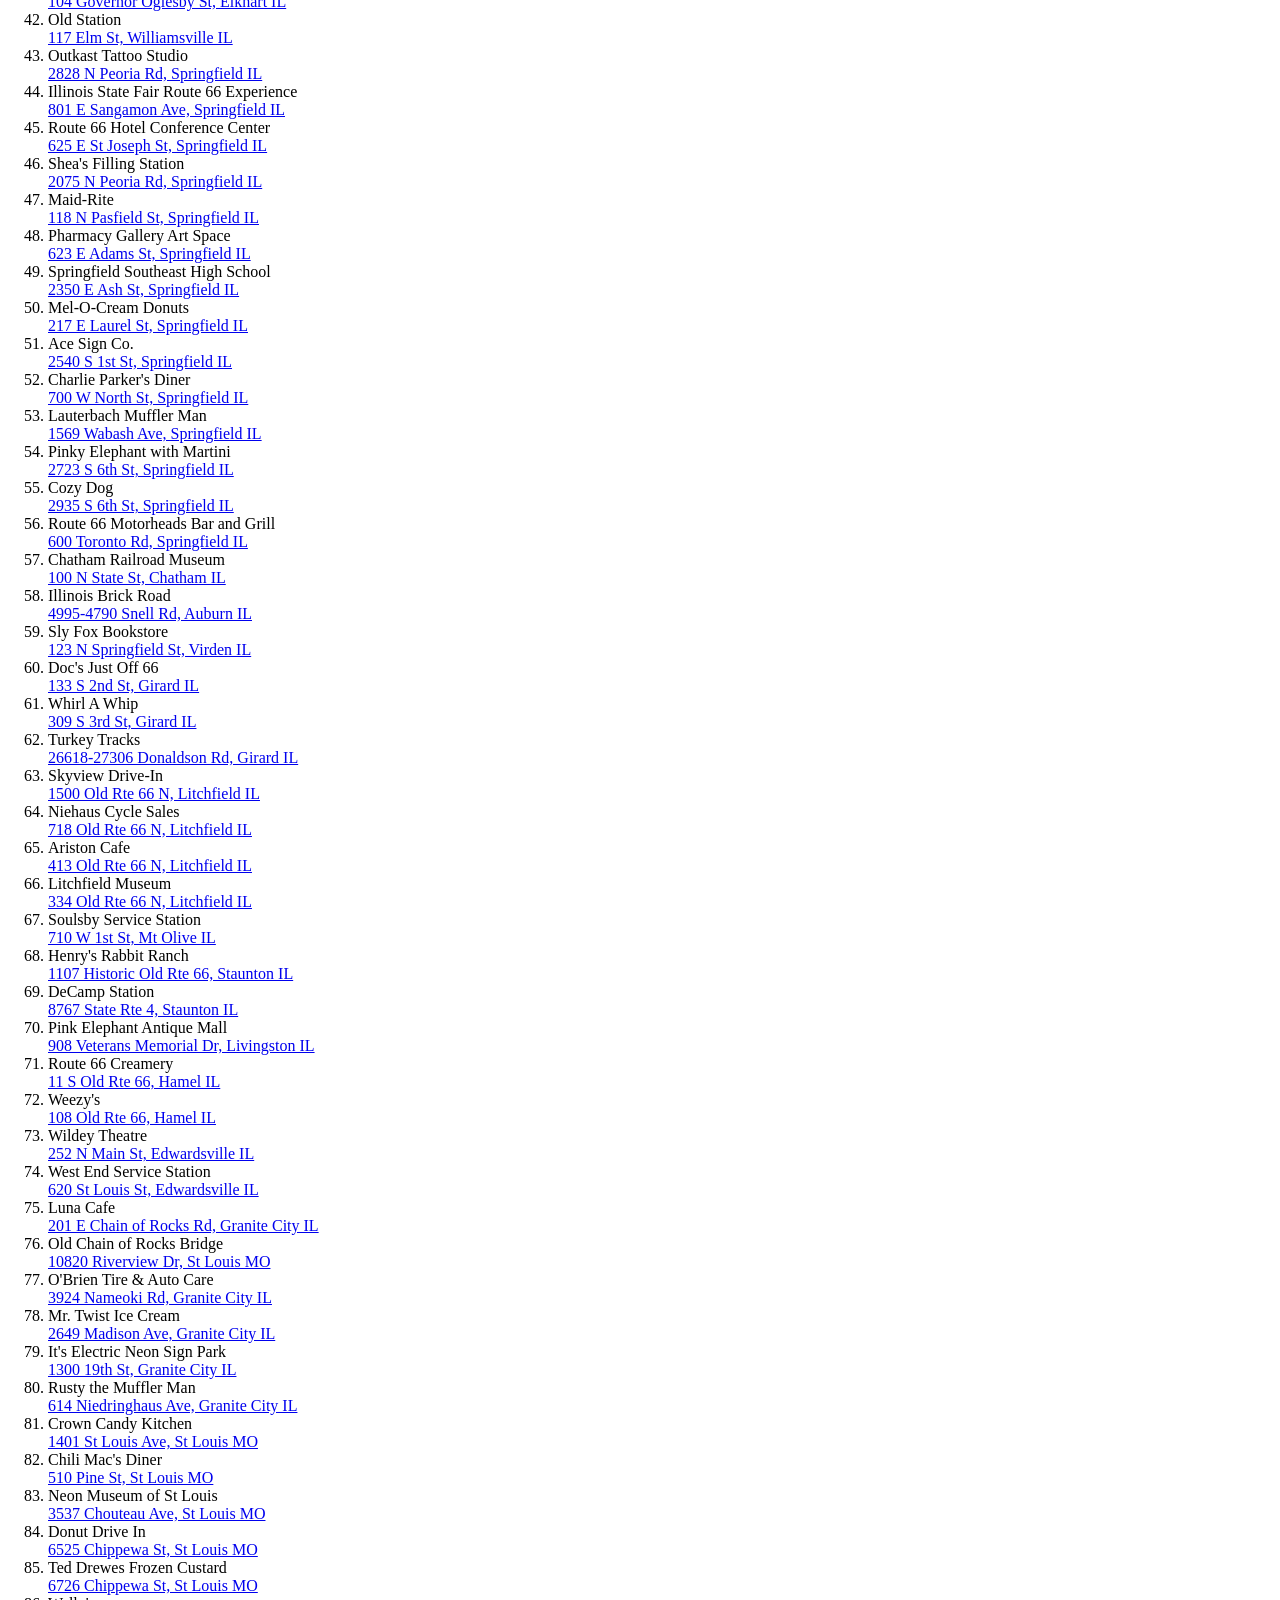
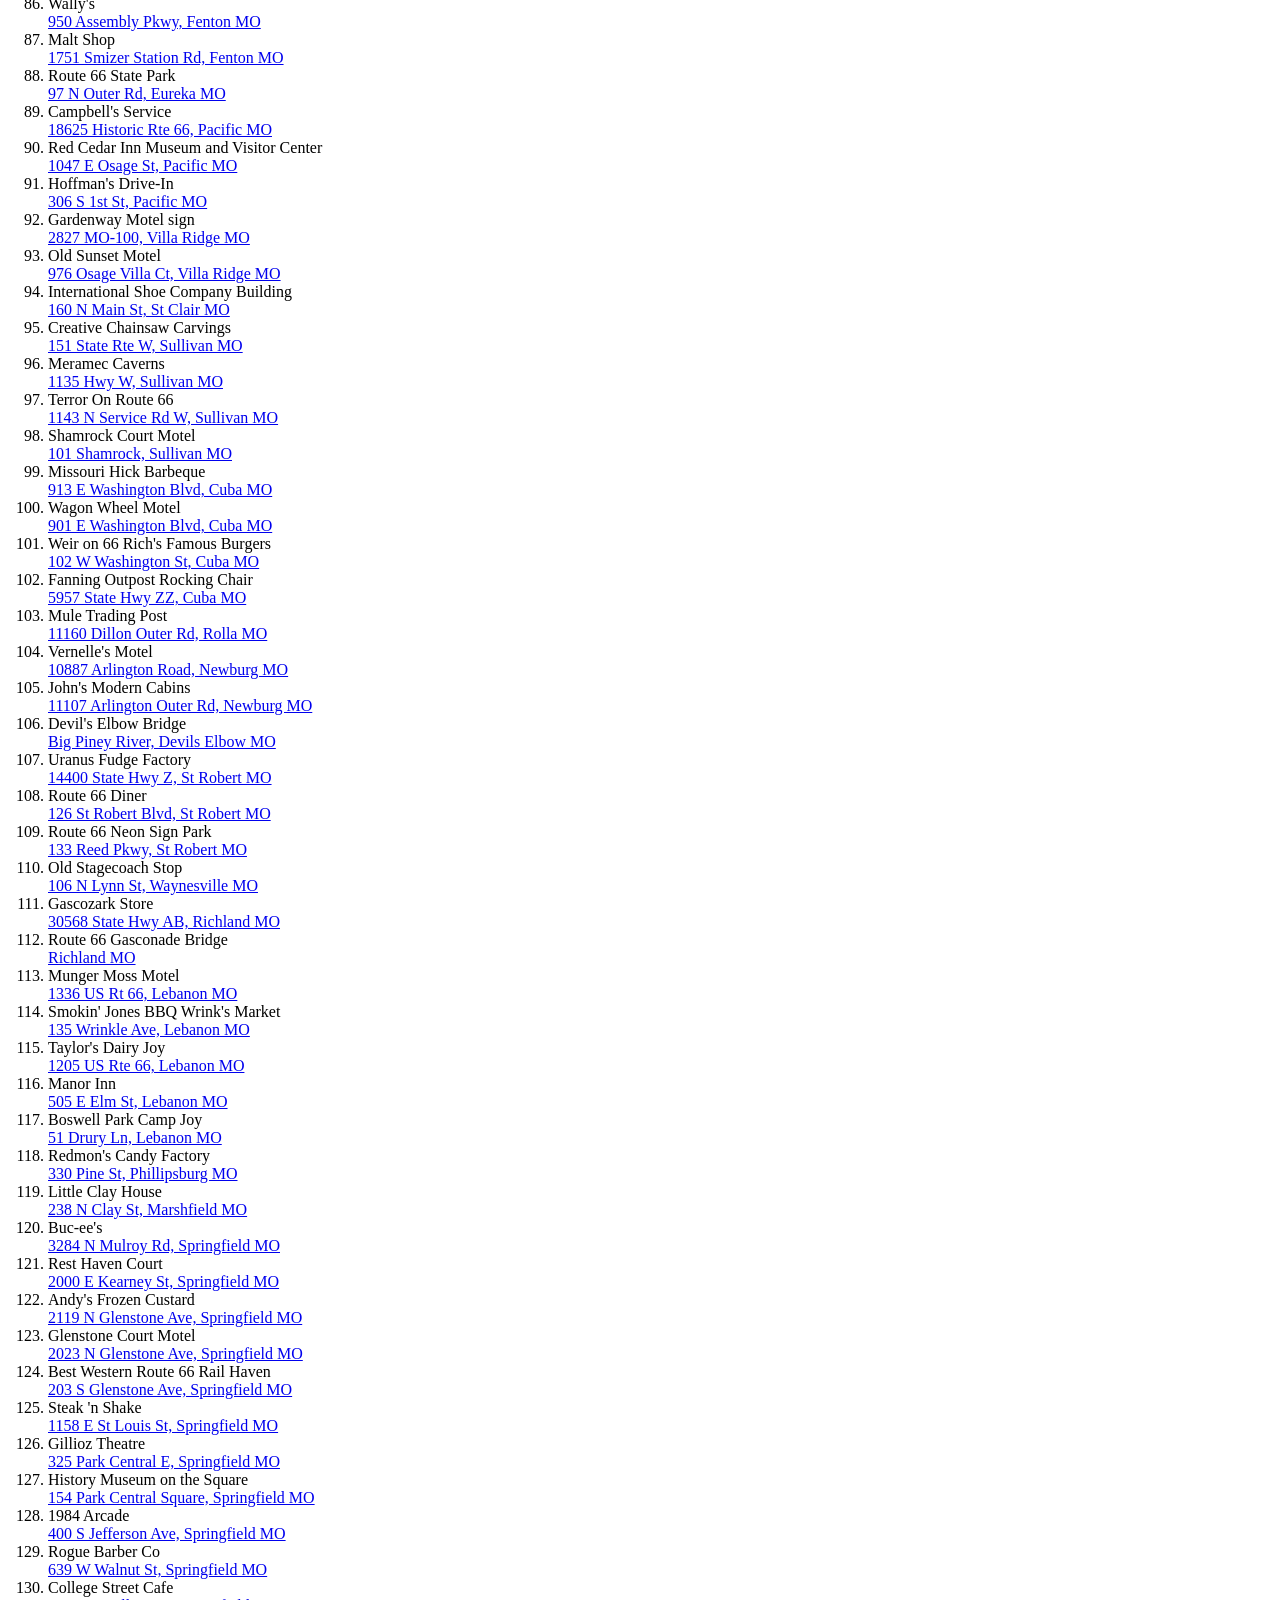
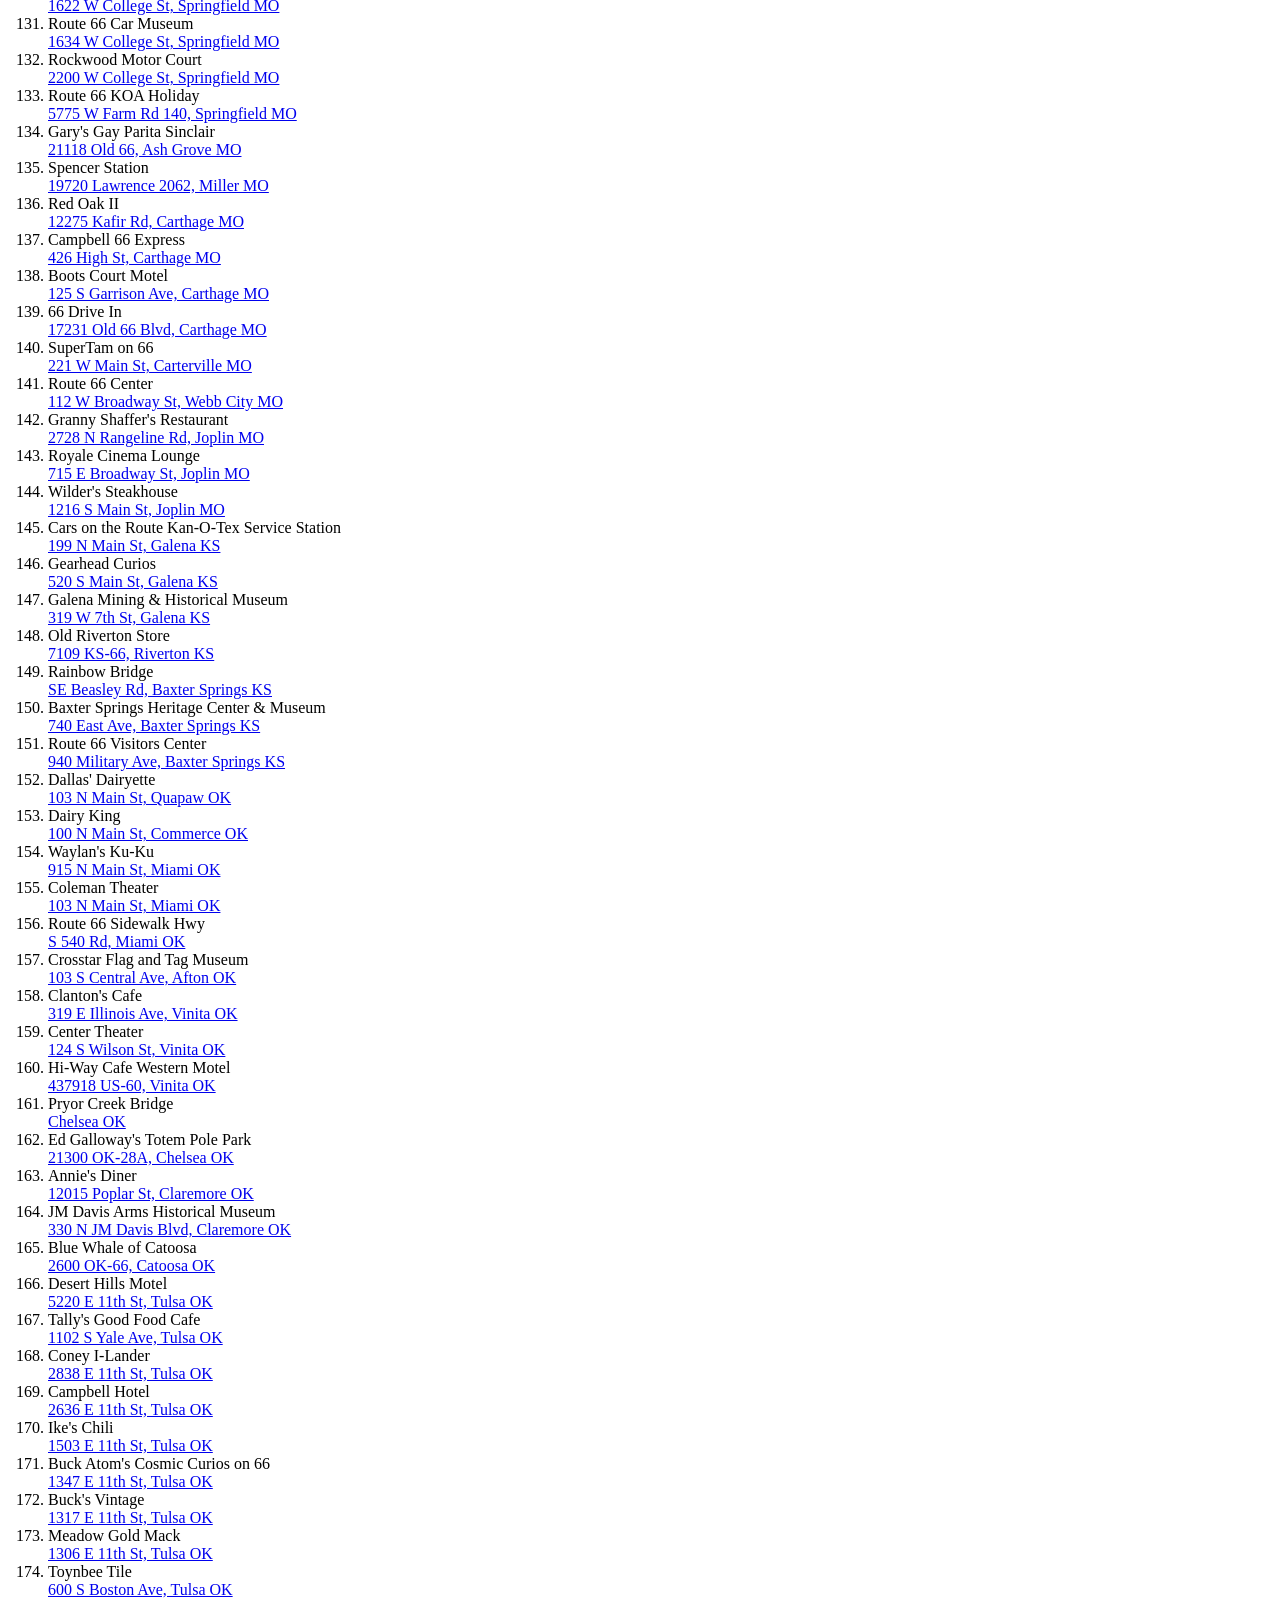
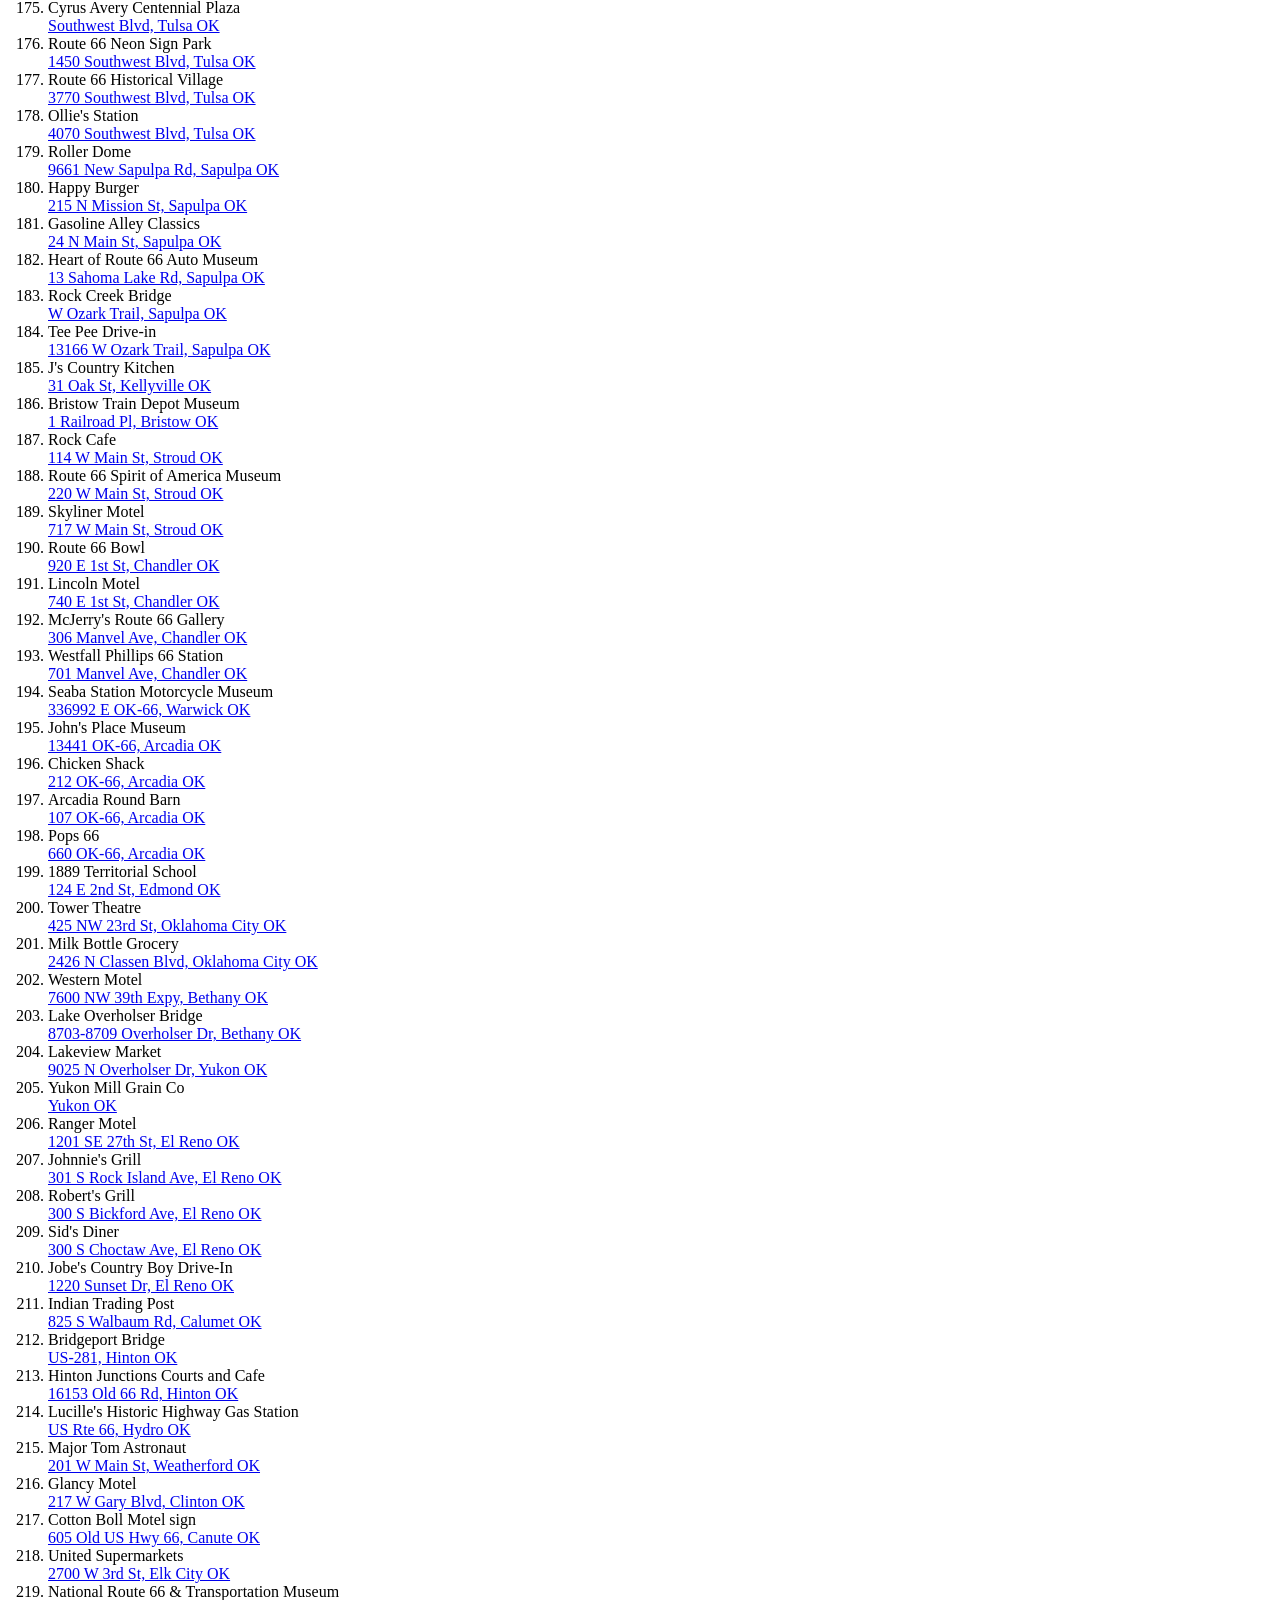
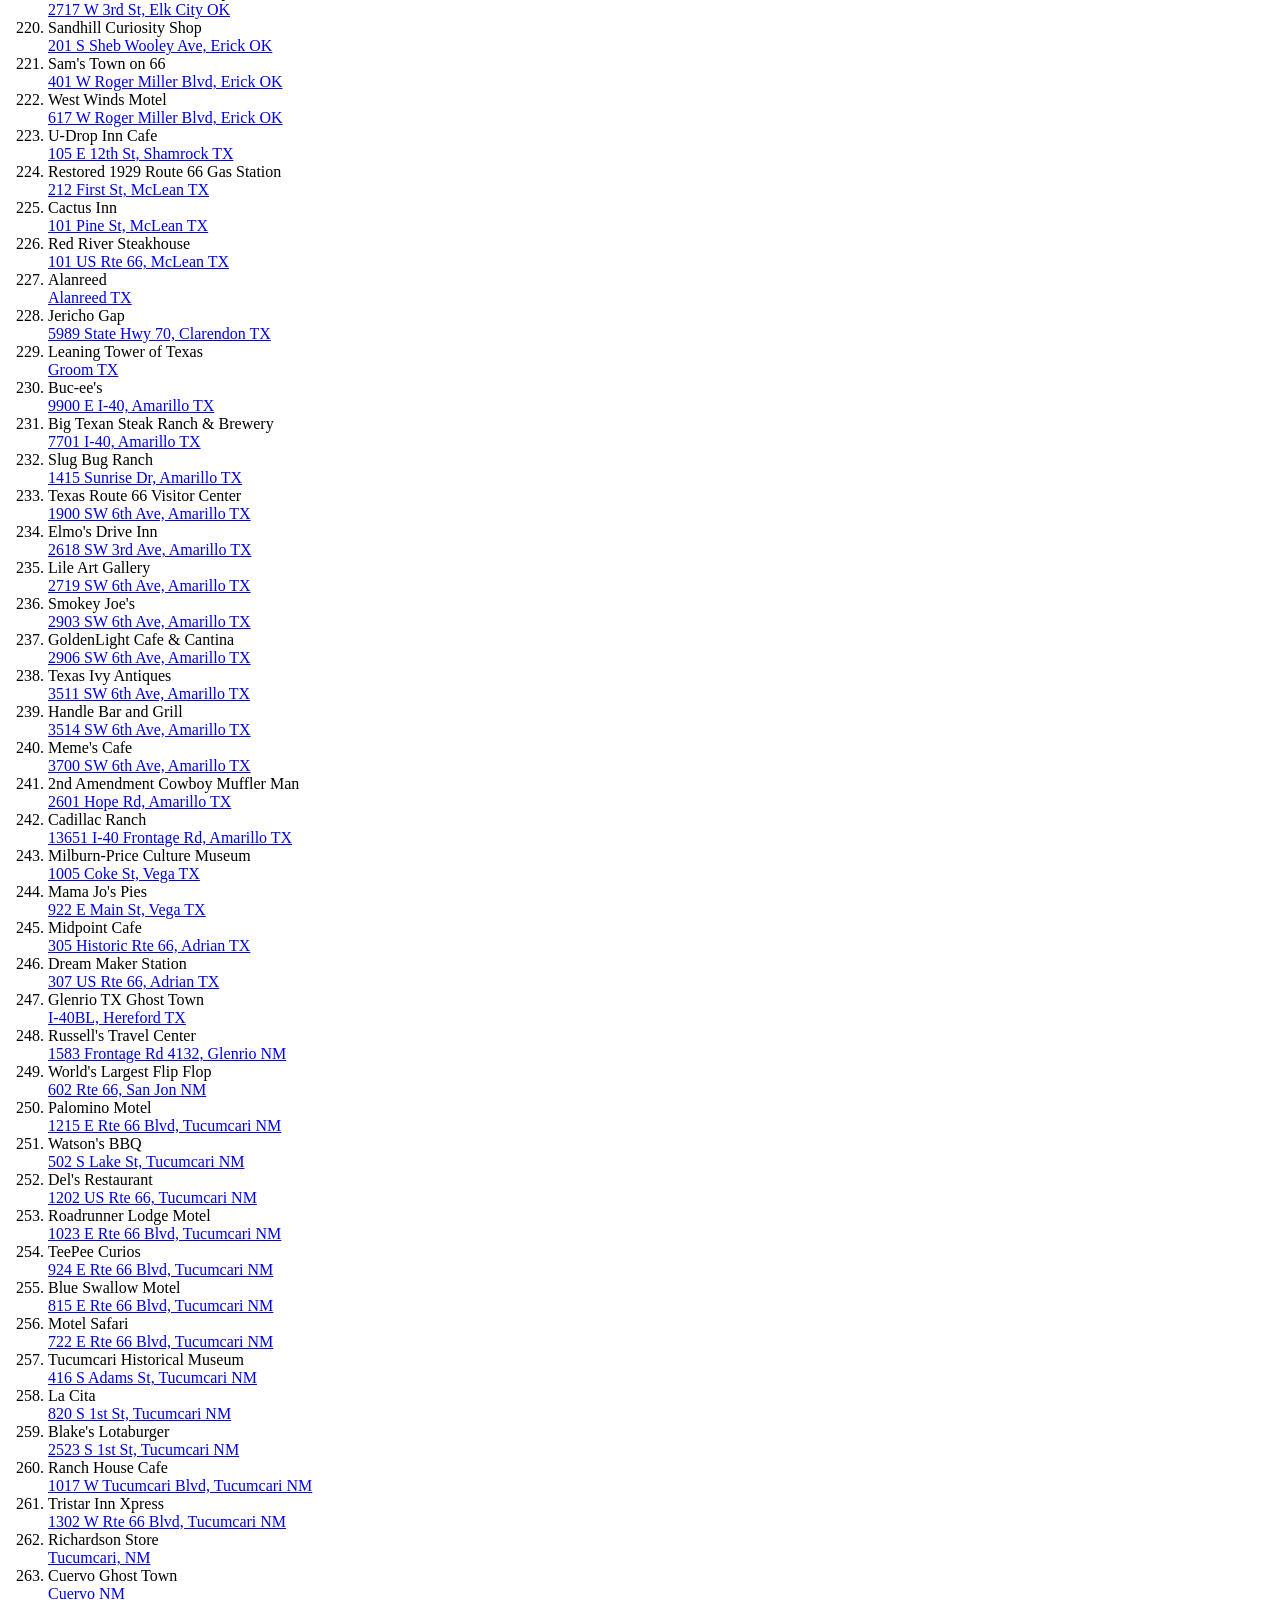
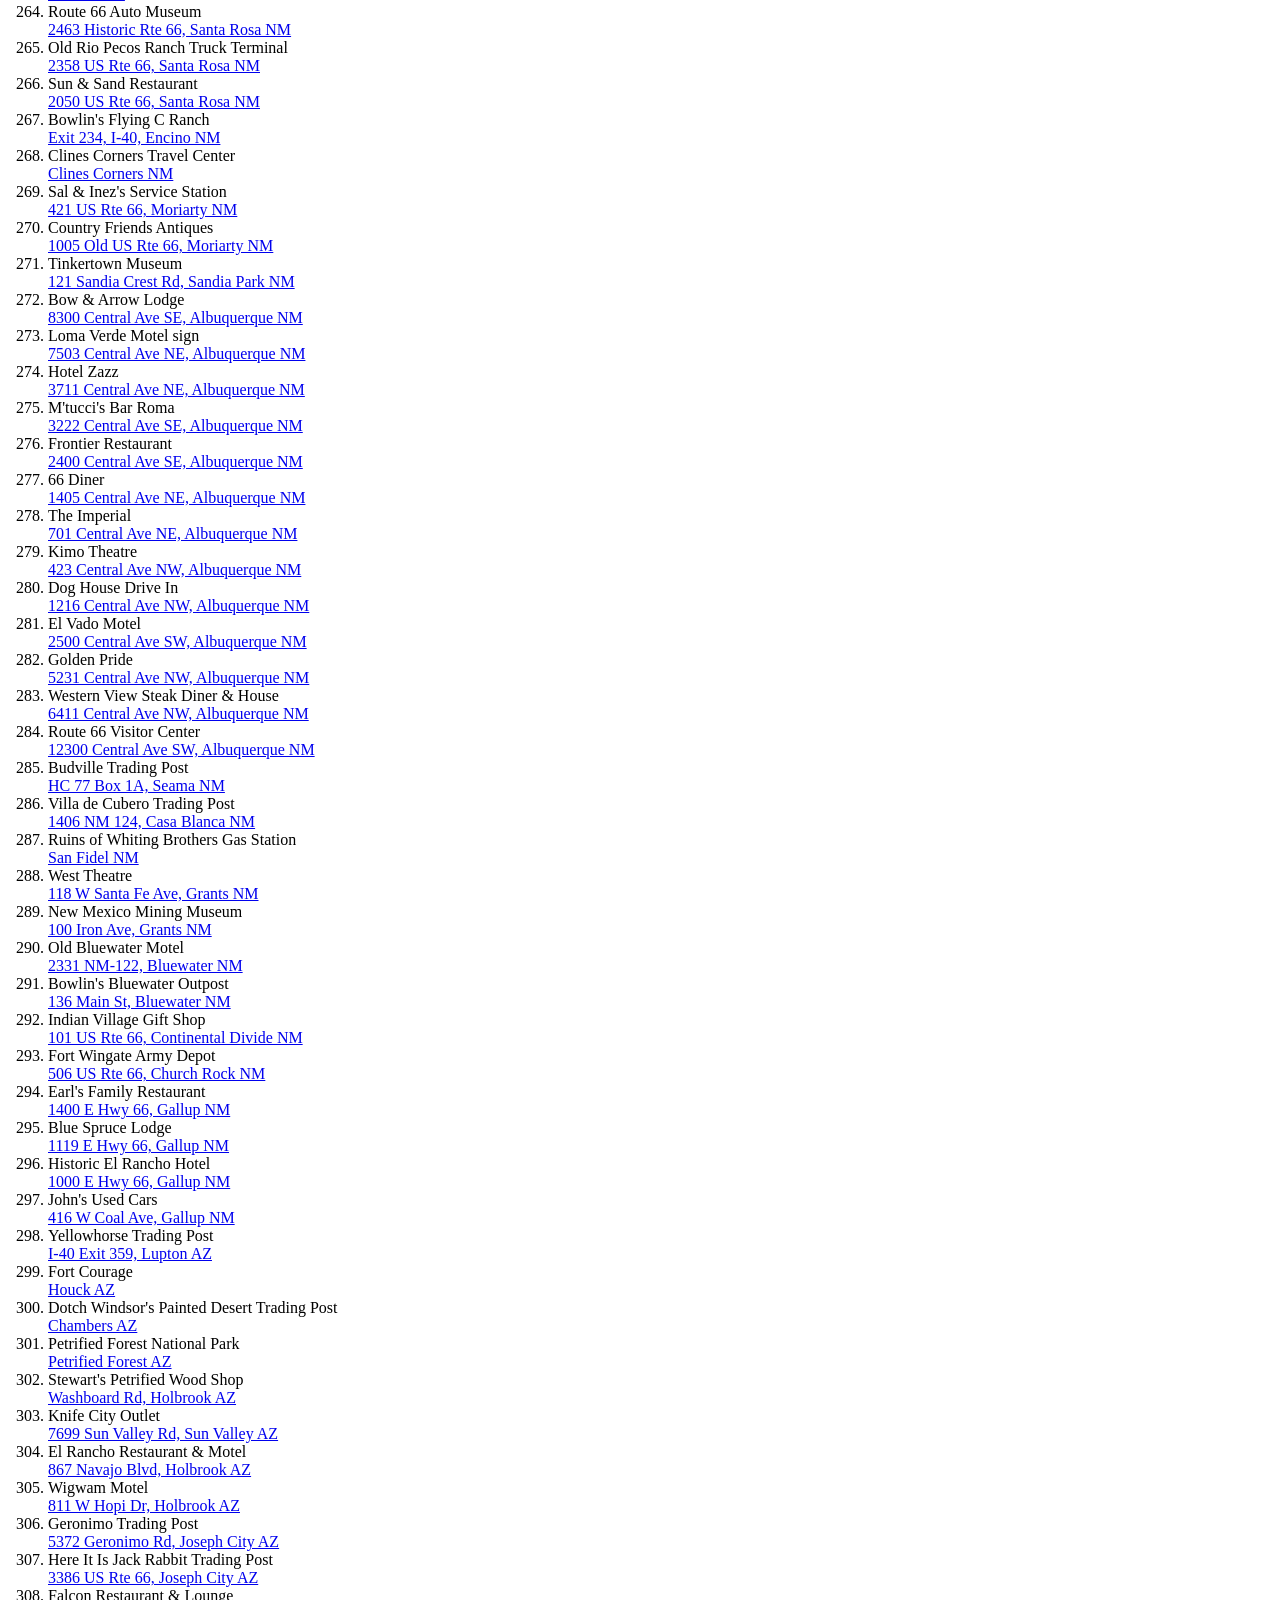
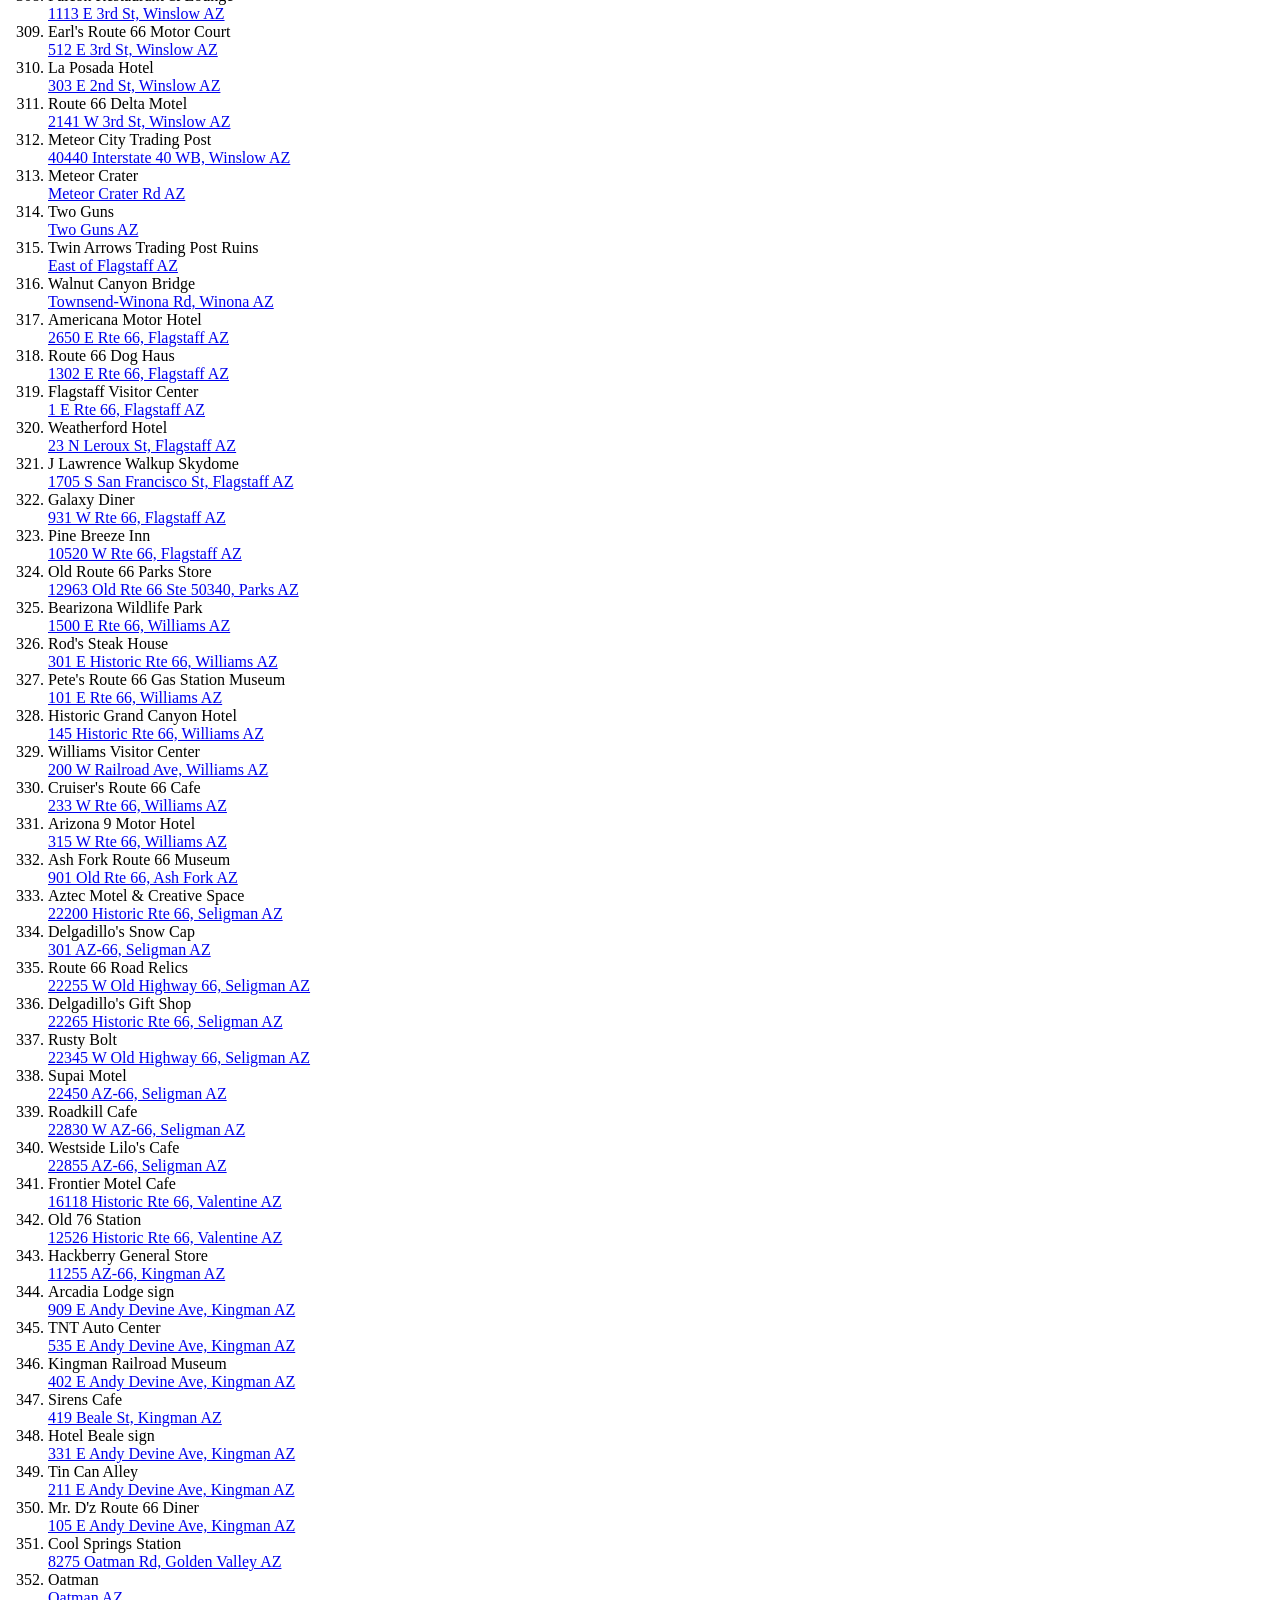
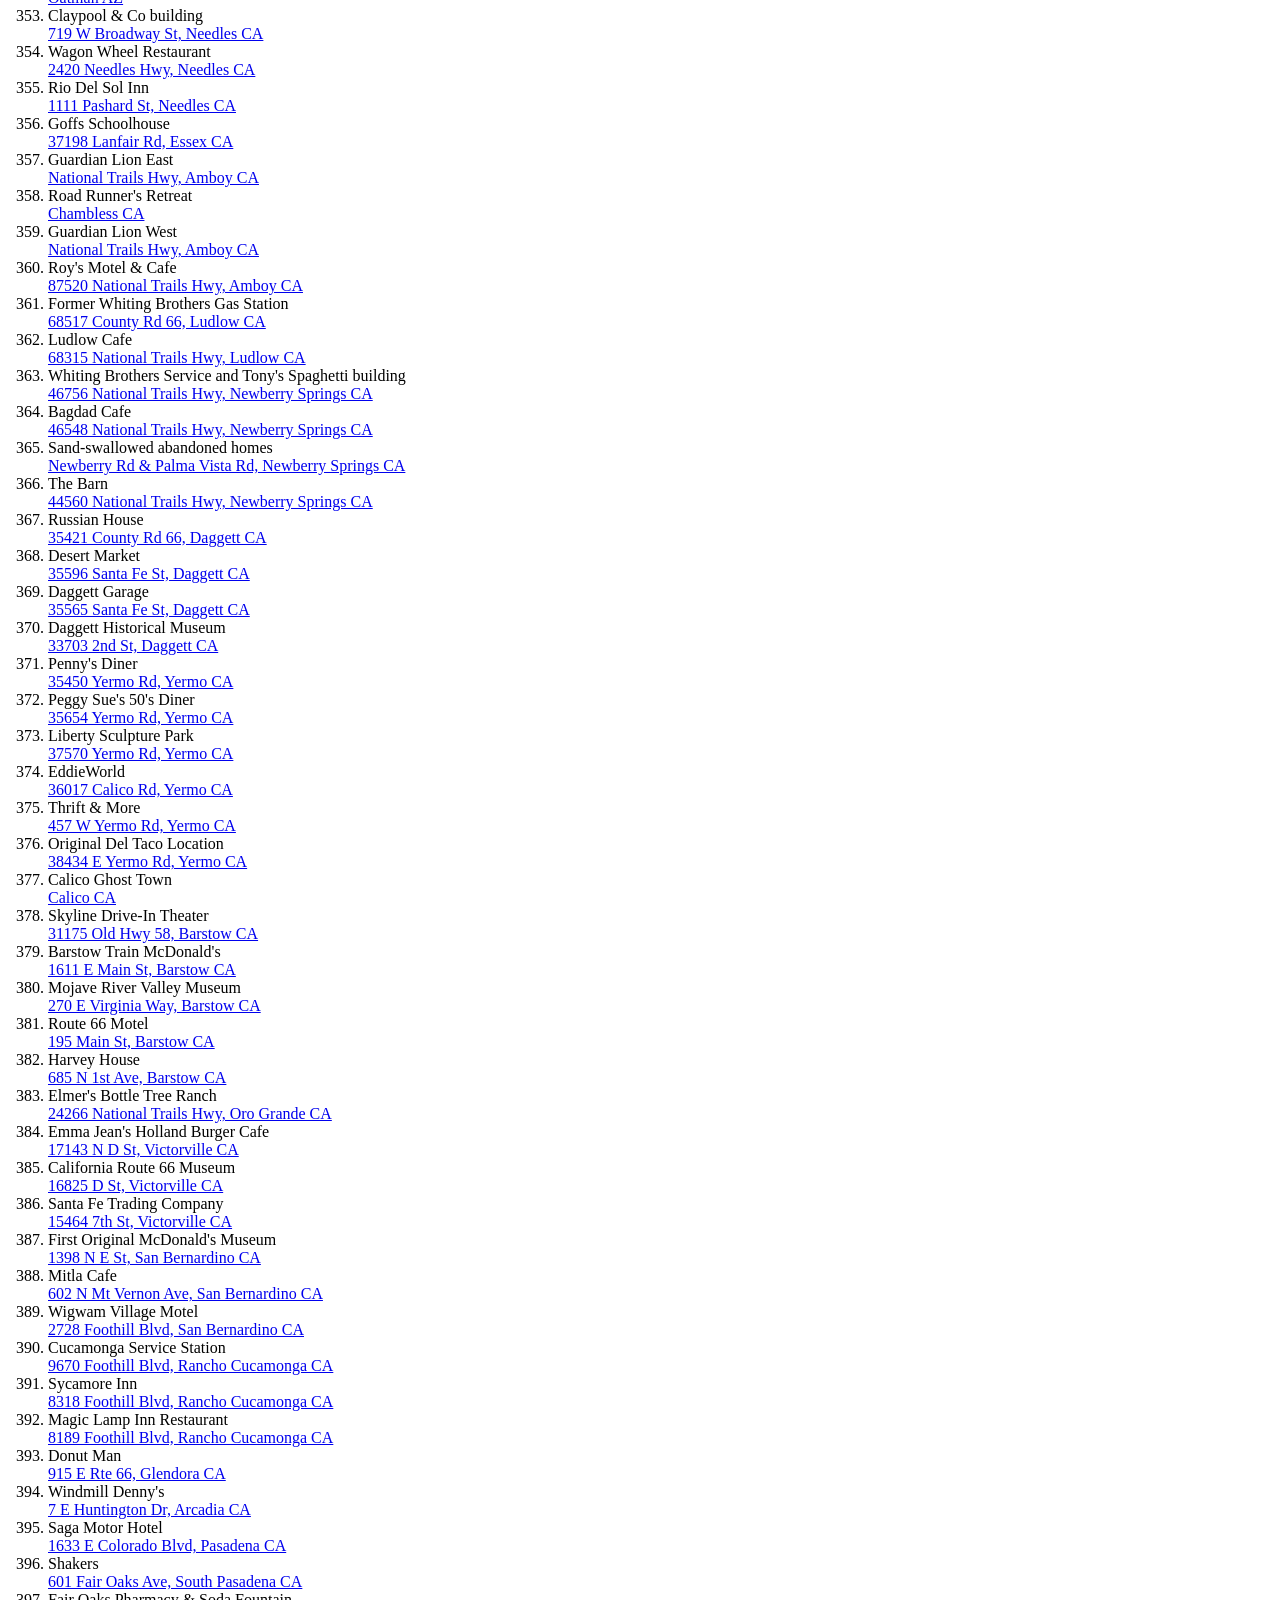
==== commit d14c909f: "txt" ====
--- a/data/index.html
+++ b/data/index.html
@@ -11,7 +11,7 @@
 </head>
 <body>
 <h1>WASTELAND FIREBIRD'S BIG LIST OF THE BEST THINGS ON ROUTE 66</h1>
-<h2>A curious guide to Route 66 and the American Dream, last updated 2026 Jun 10</h2>
+<h2>A curious guide to Route 66 and the American Dream, updated 2026 Jun 10</h2>
 <img src="/pictures/cover.jpg">
 <h1><a href="https://www.lulu.com/shop/john-binns/wasteland-firebirds-big-list-of-the-416-best-things-on-route-66/paperback/product-zmep9ym.html?page=1&pageSize=4">Book is available now! Click here to buy!</a></h1>
 <h3>Wasteland Firebird's Big List of the Best Things On Route 66 is like no other Route 66 guide. This book doesn't set out to map the Route itself. This book is a carefully curated list of addresses, one address per page. Each page has a QR code that opens up Google Maps directions to that address. No app needed!</h3>
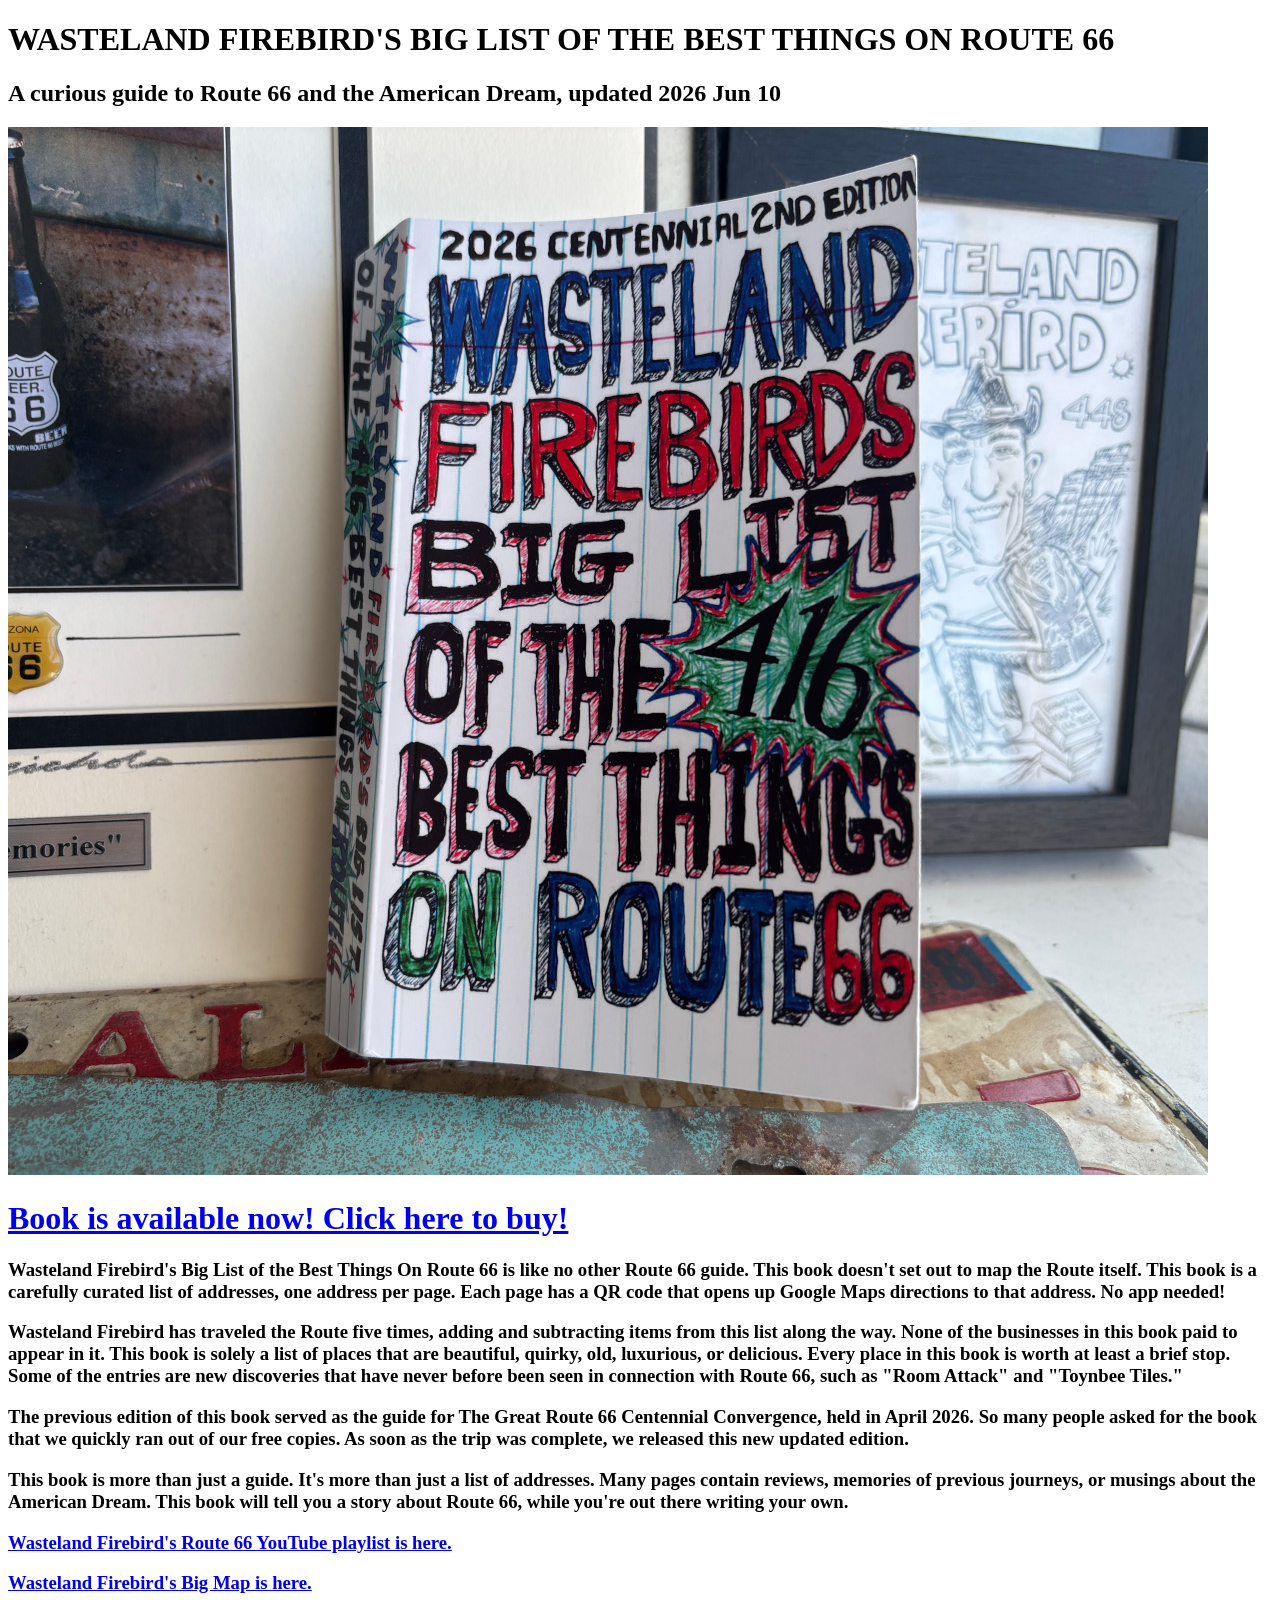
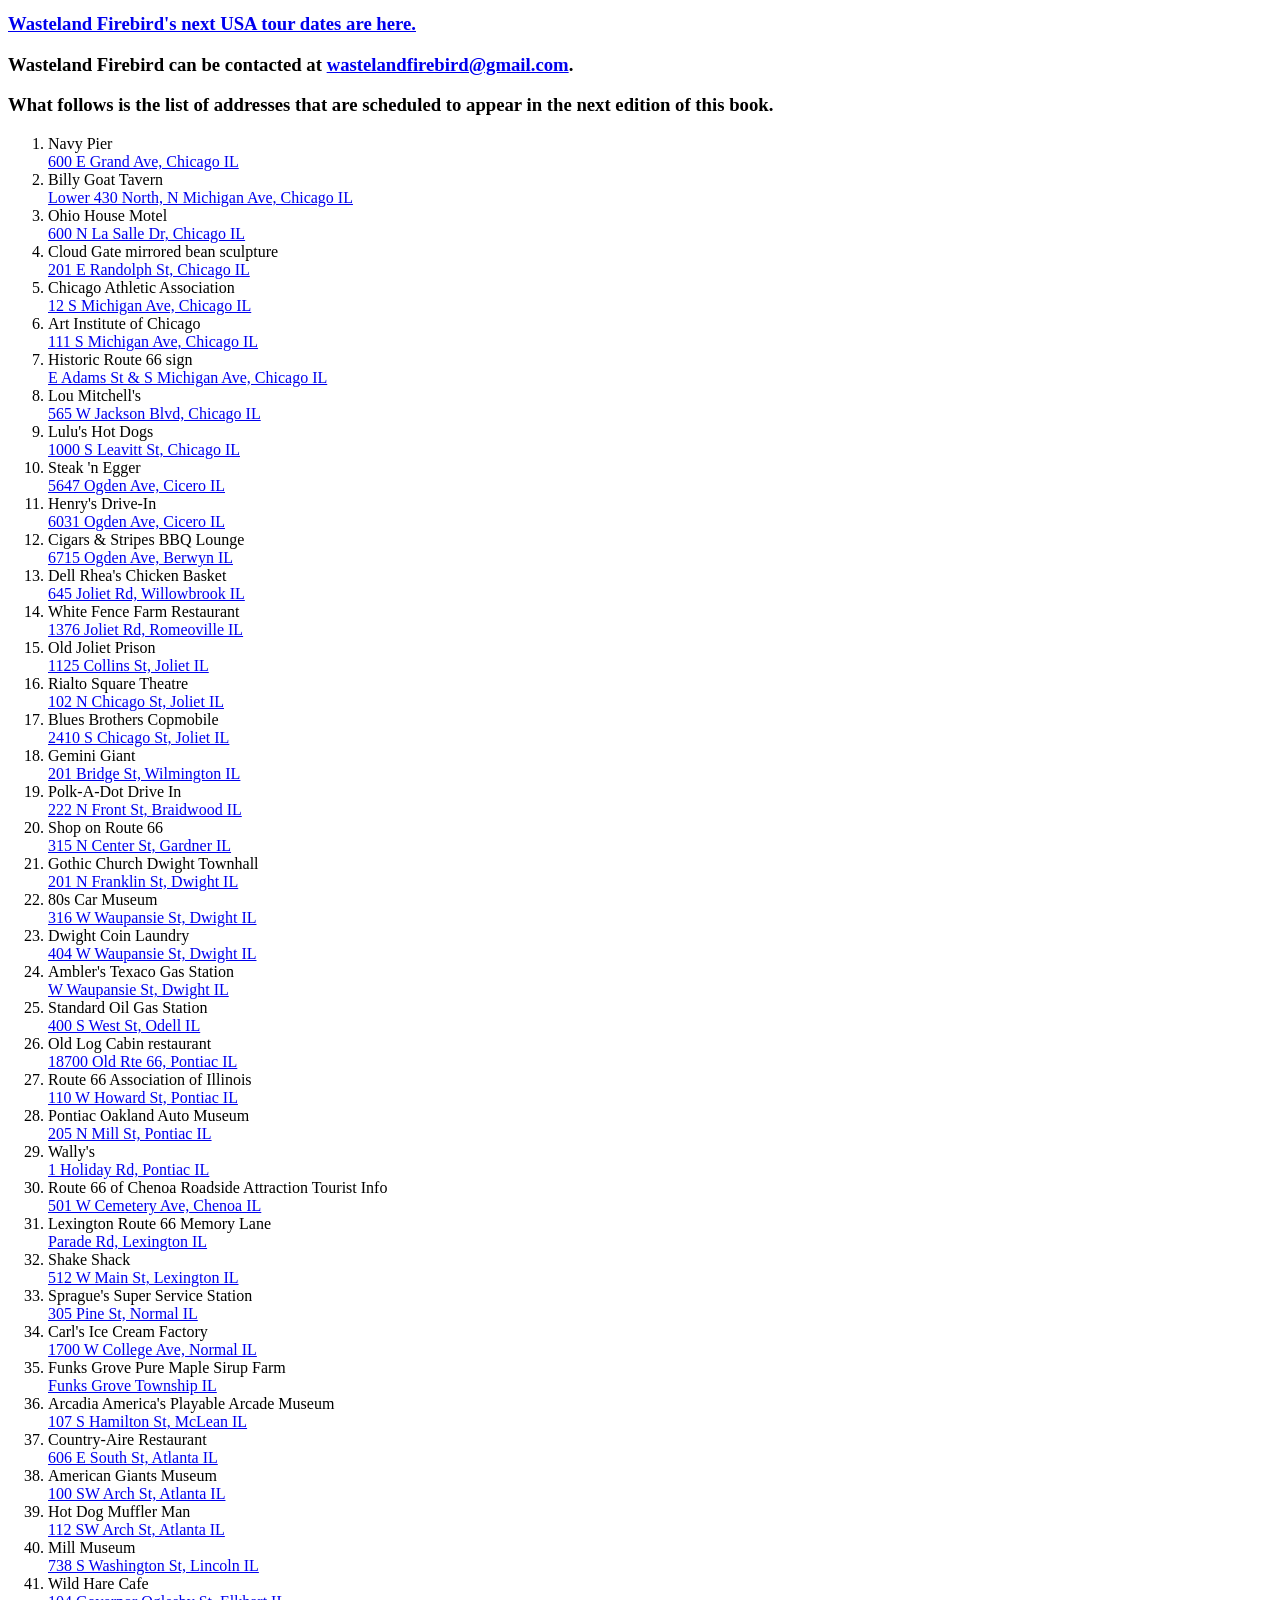
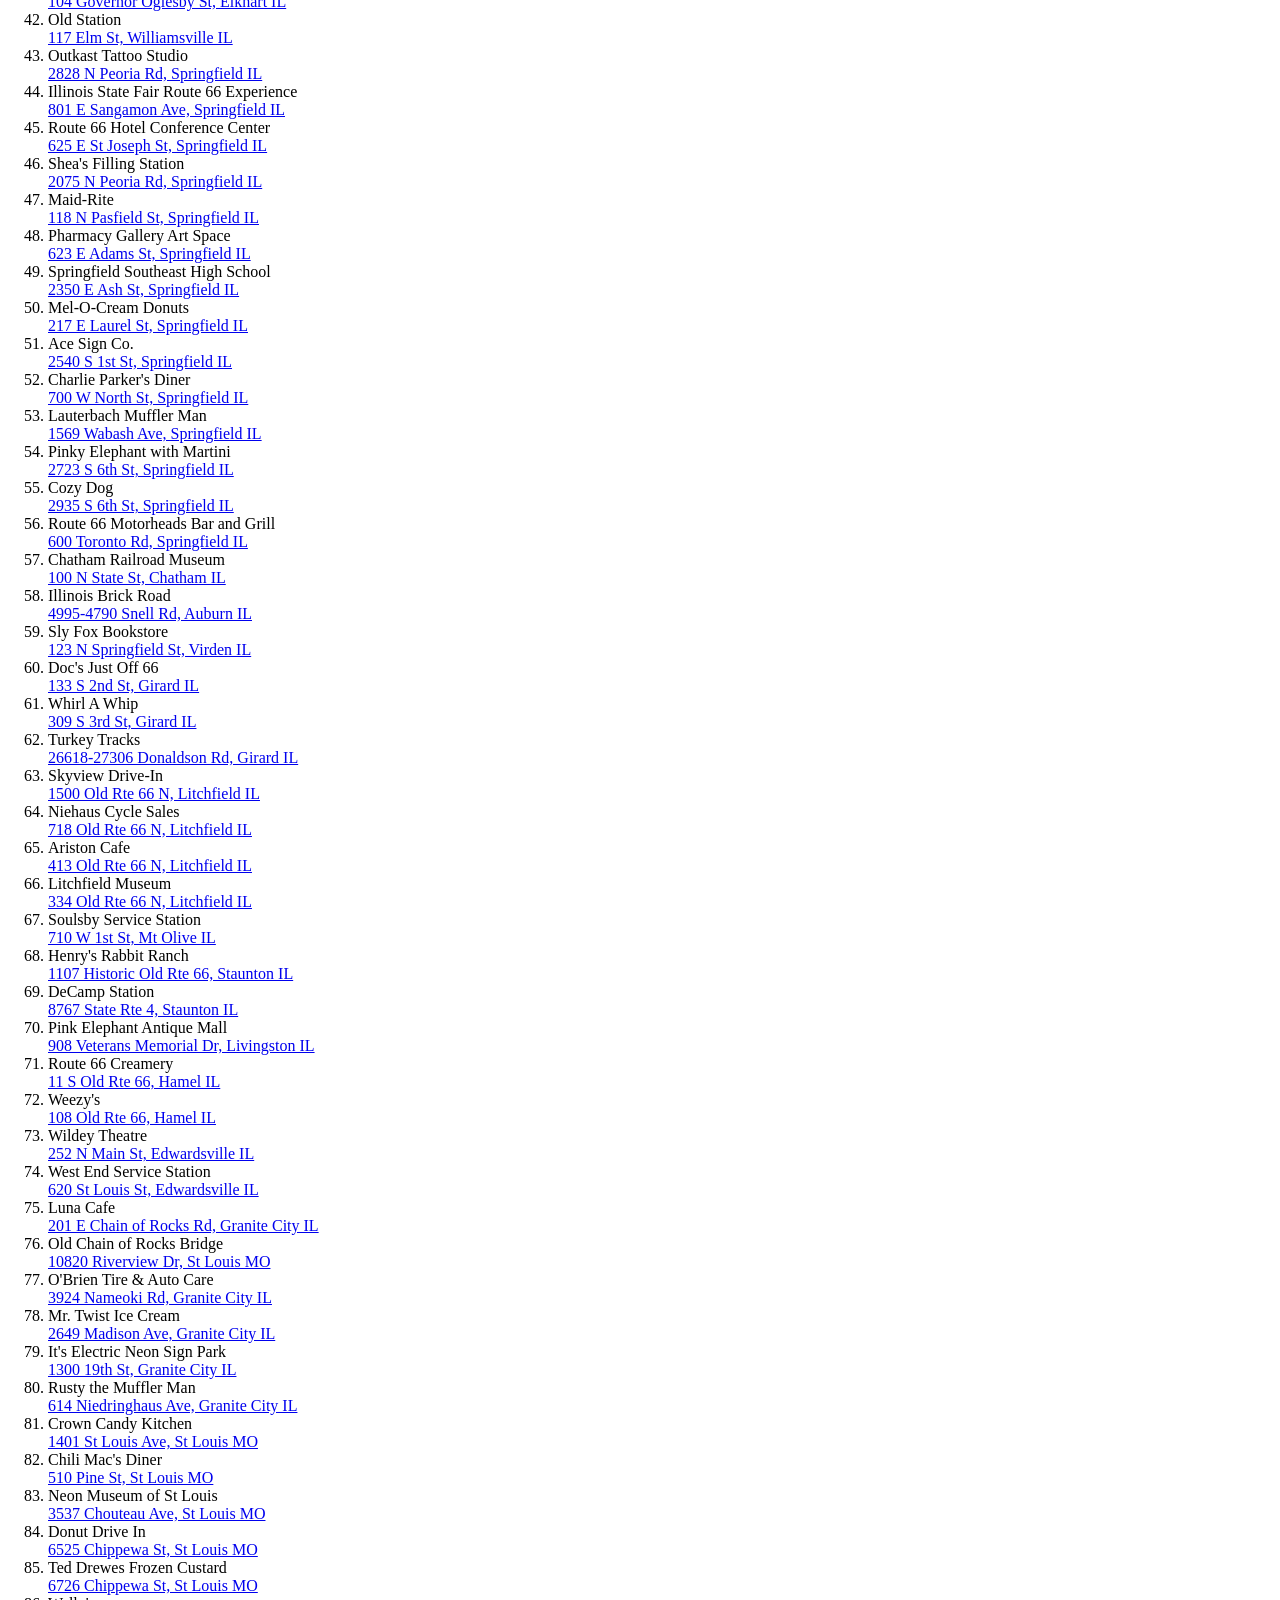
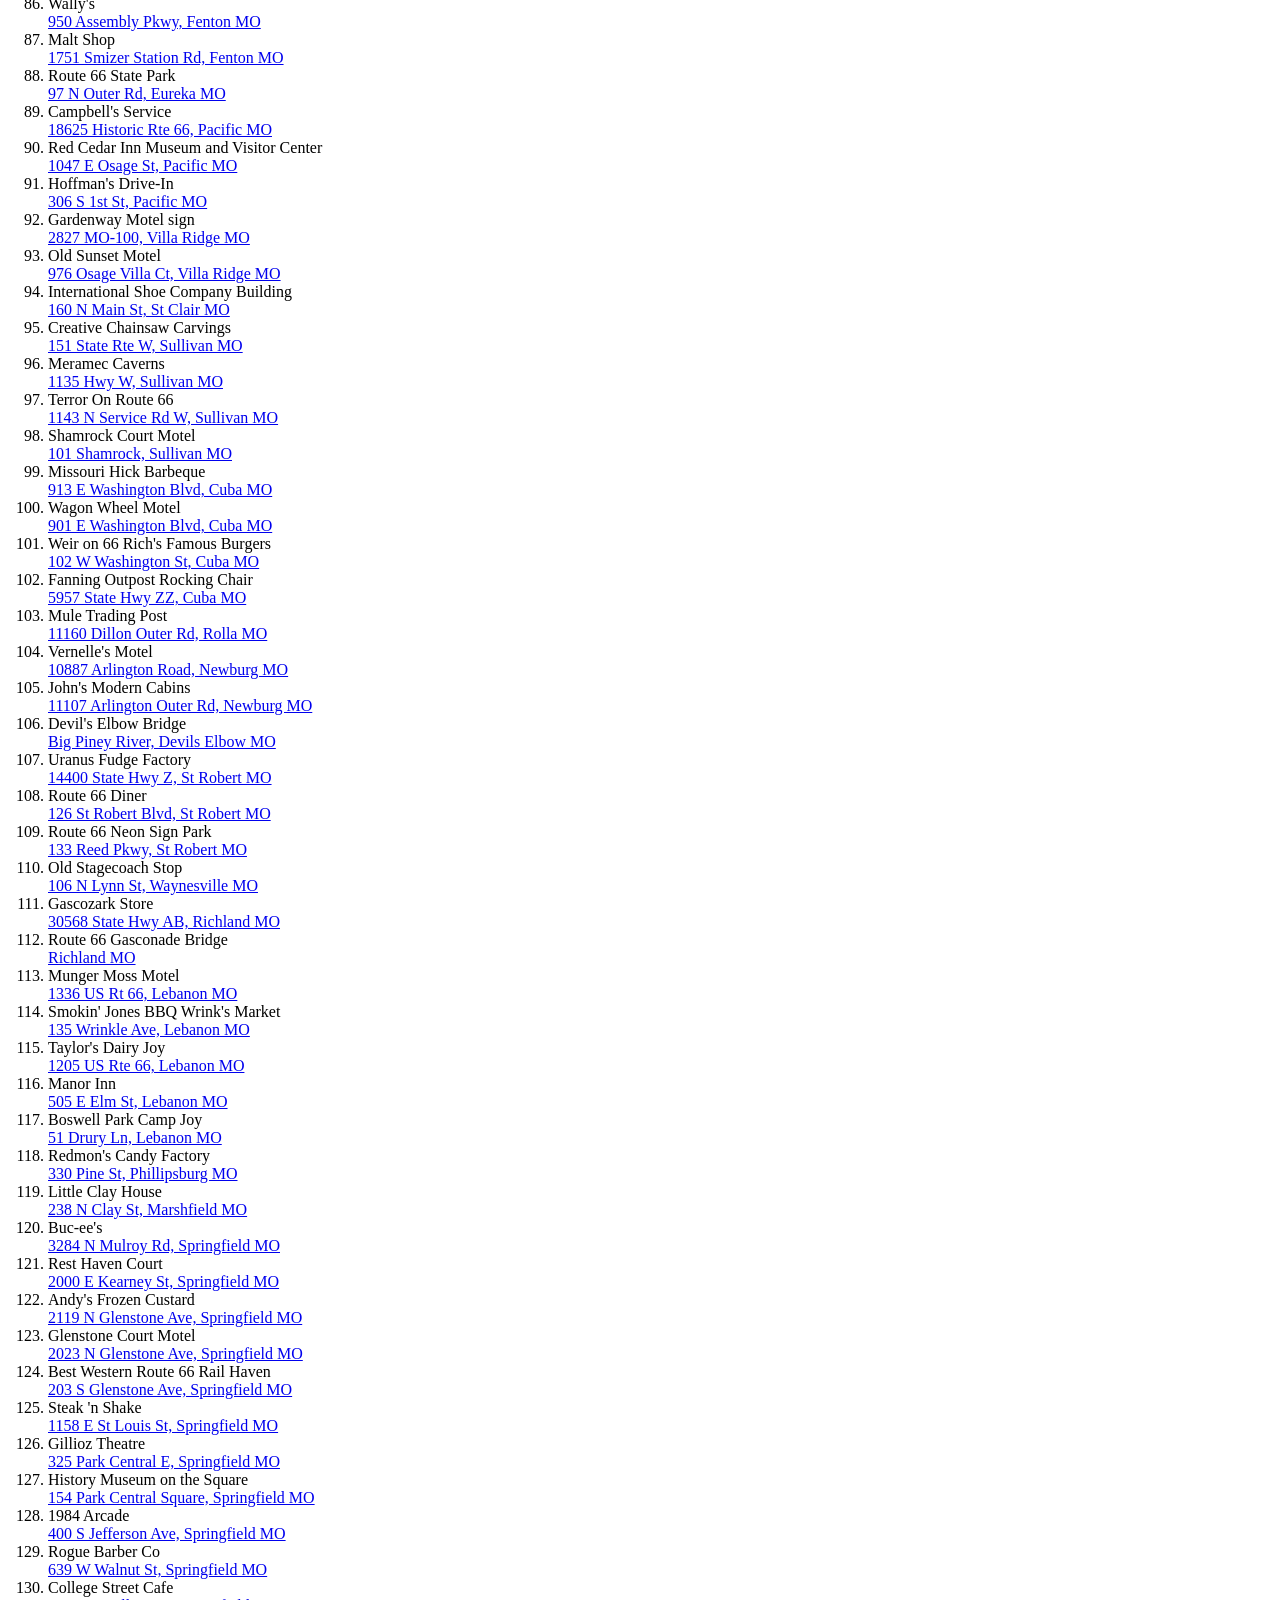
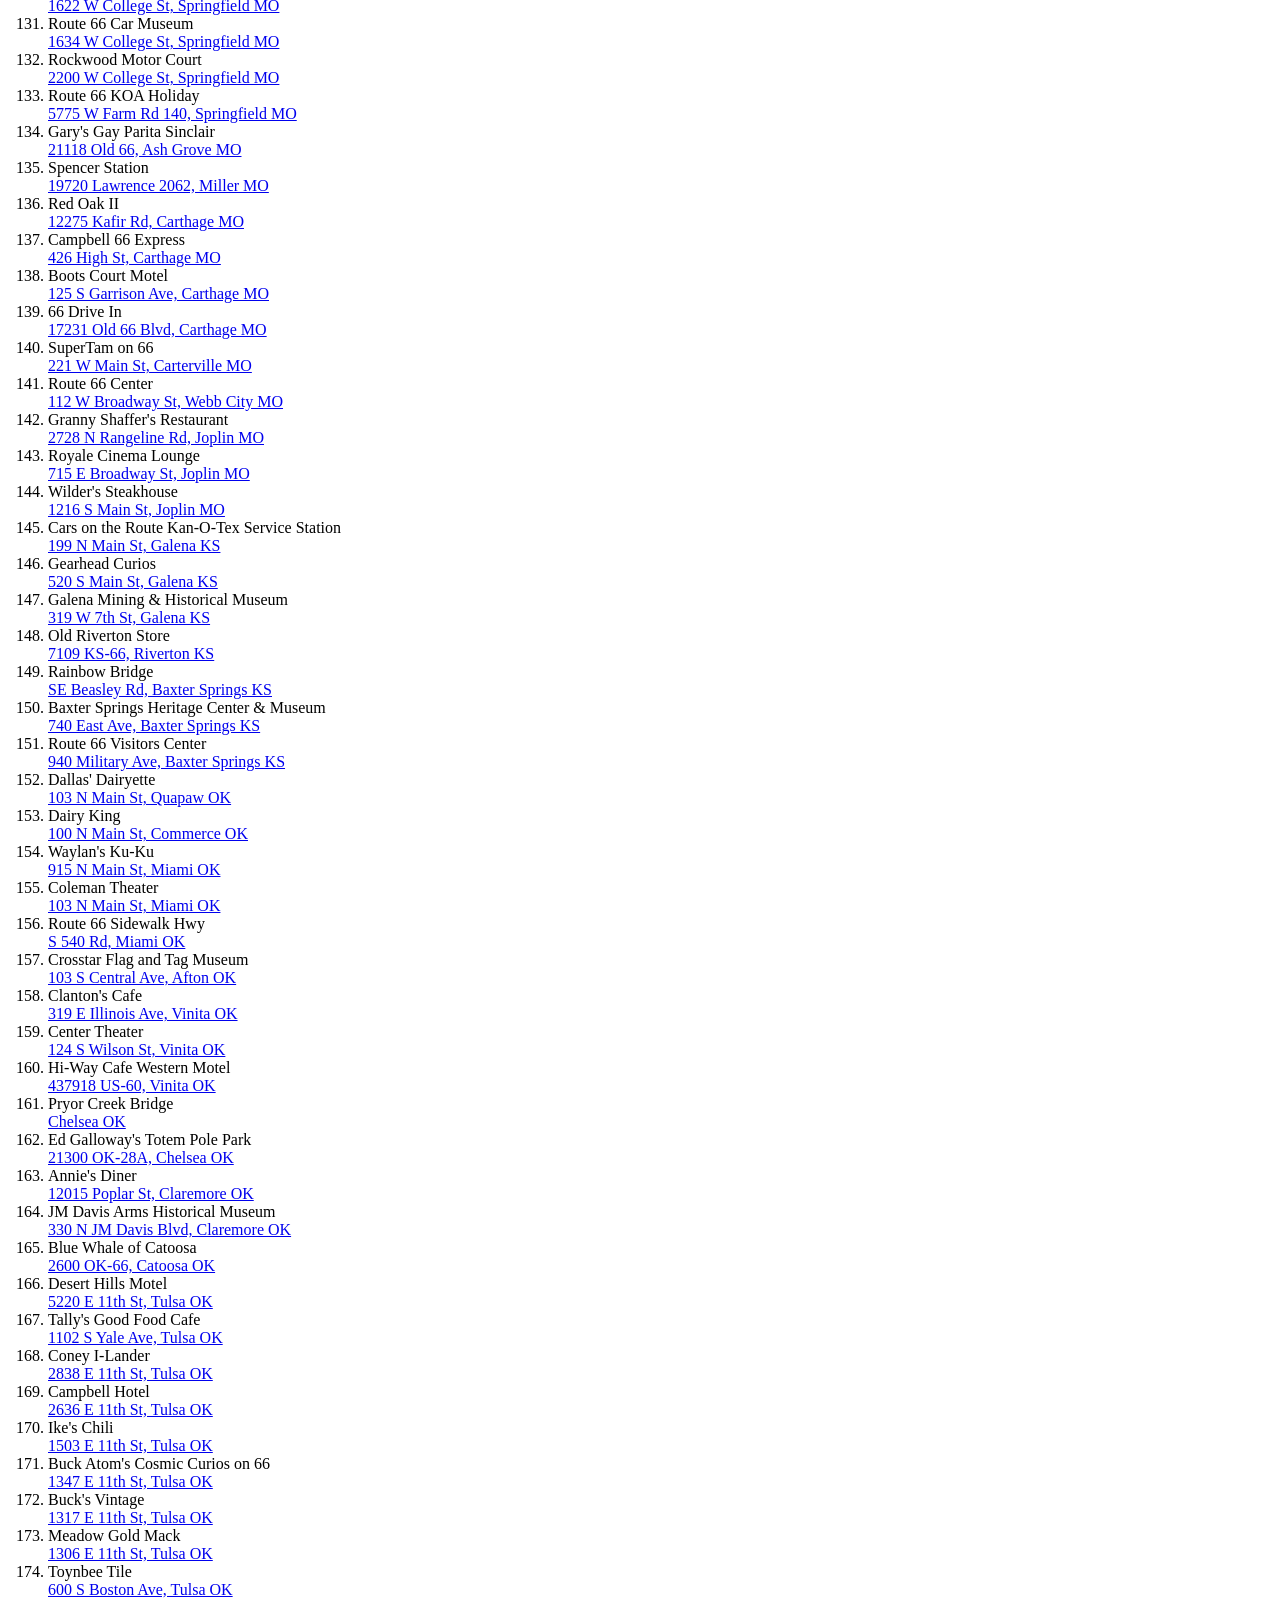
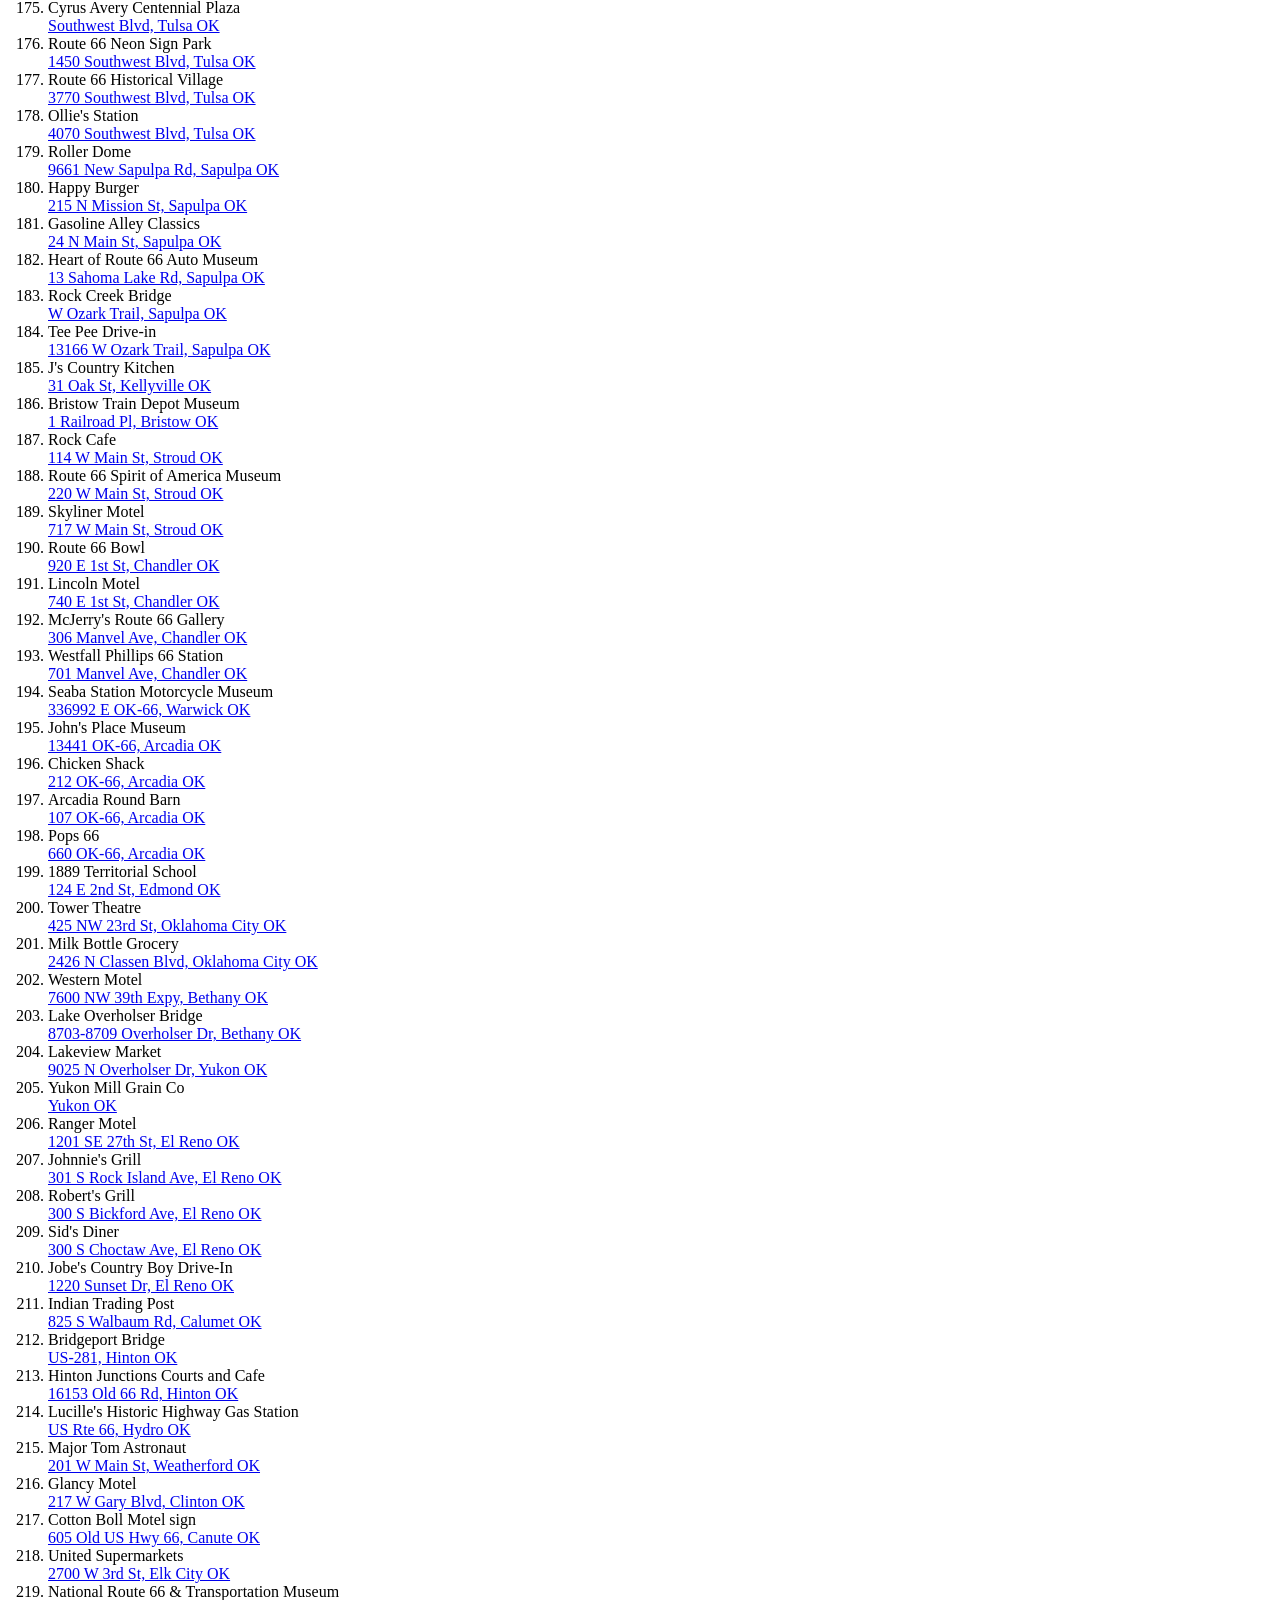
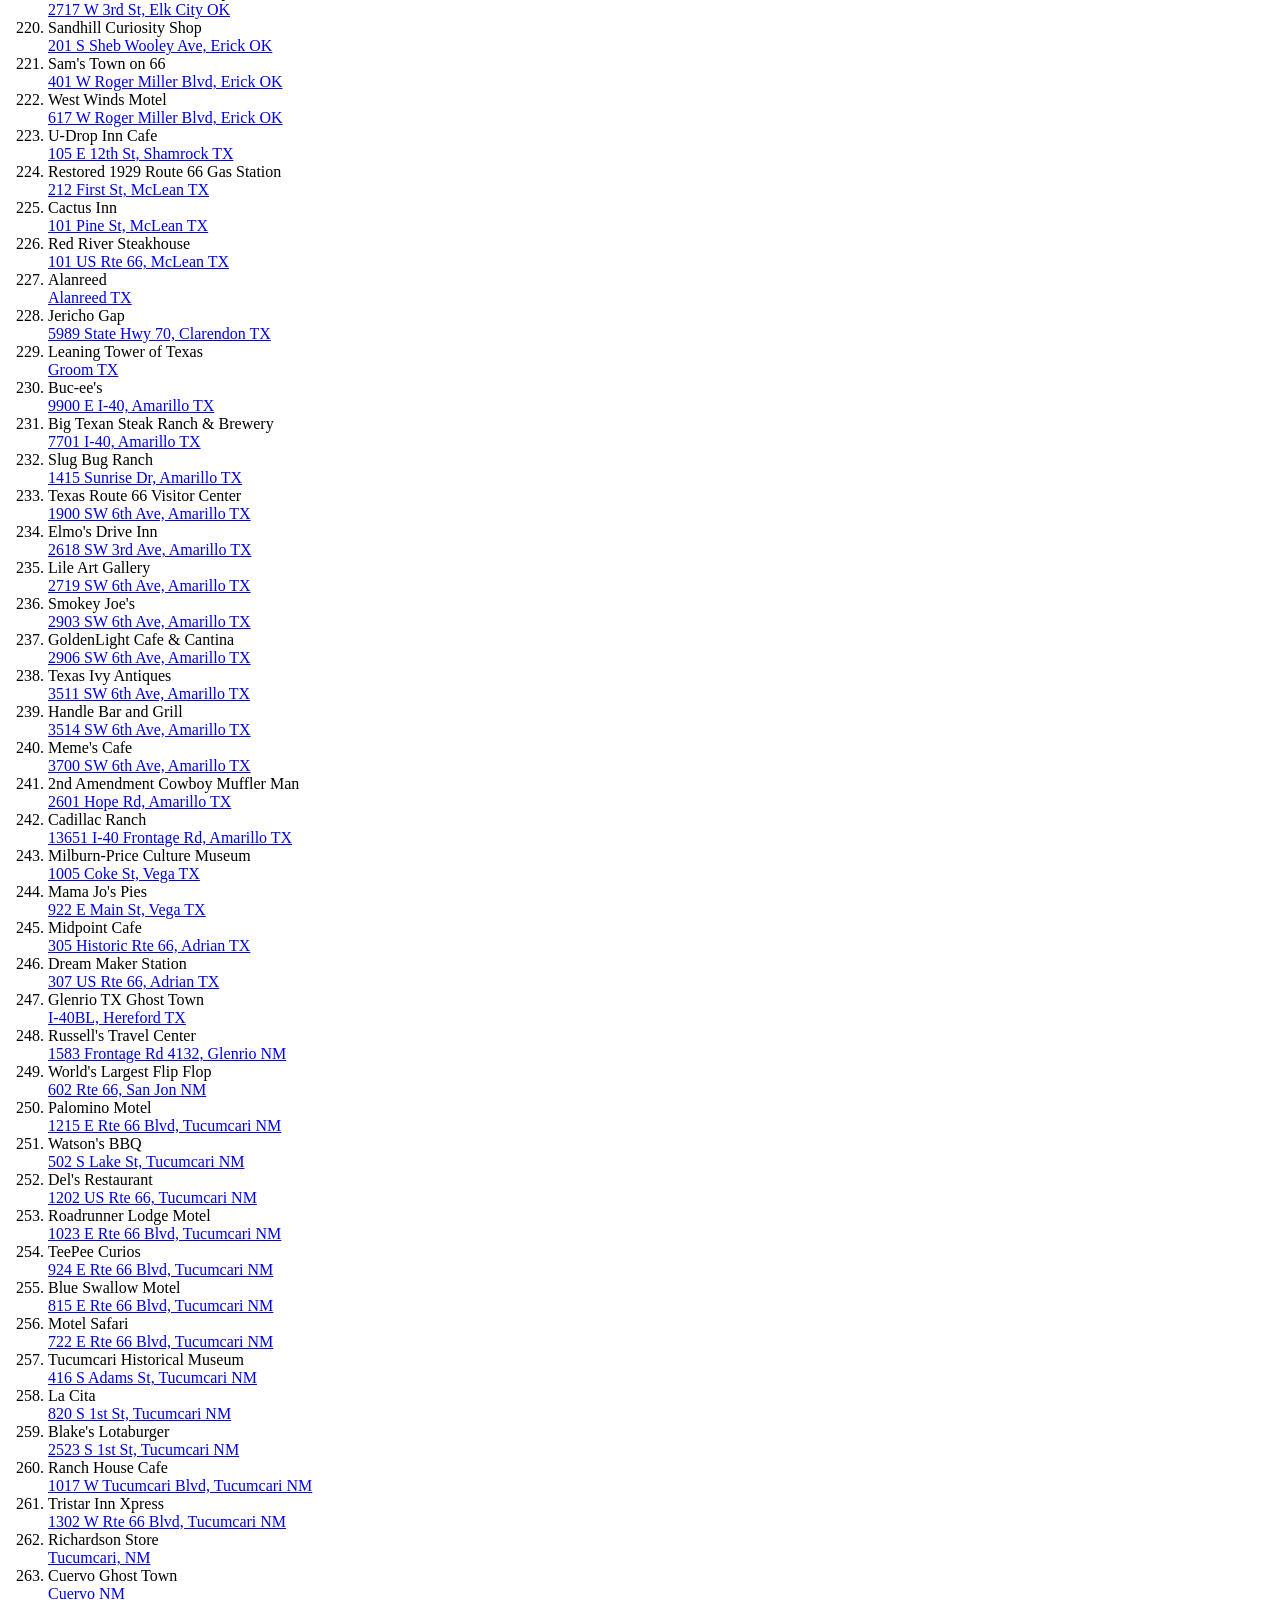
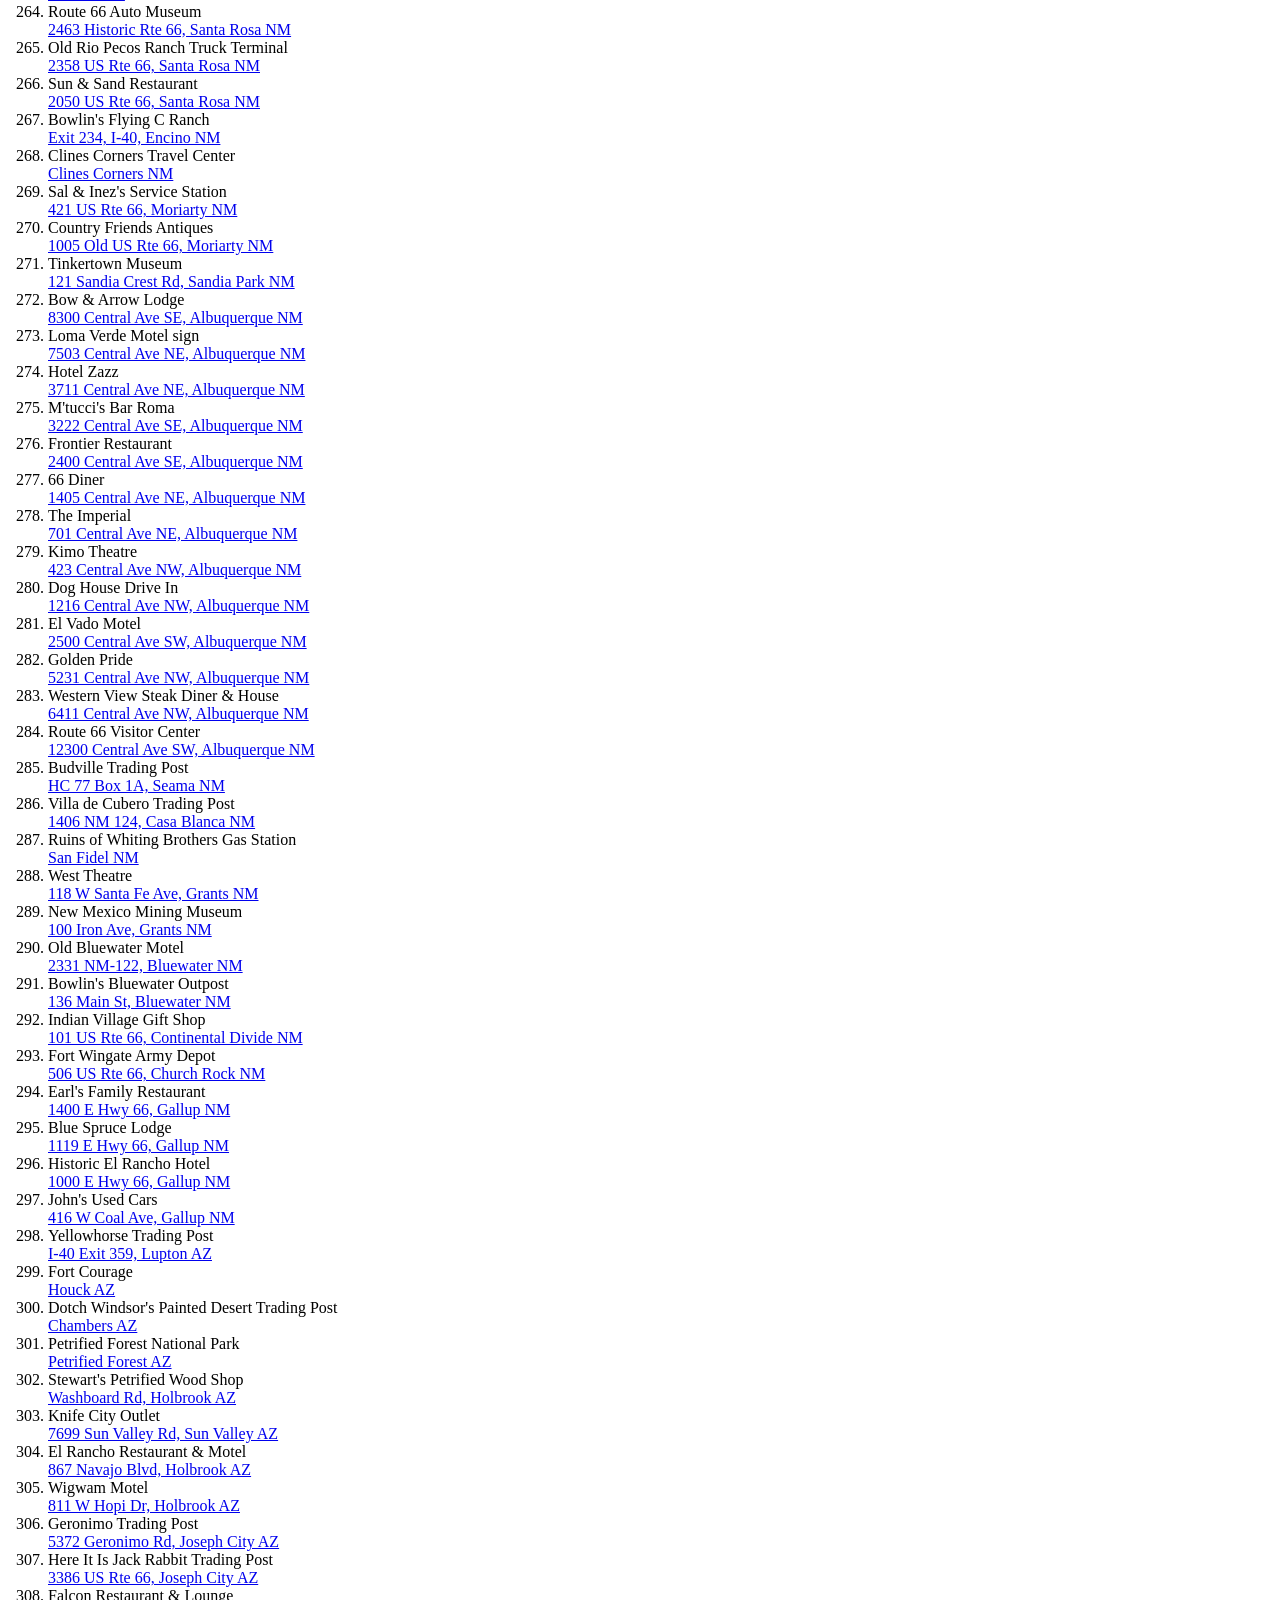
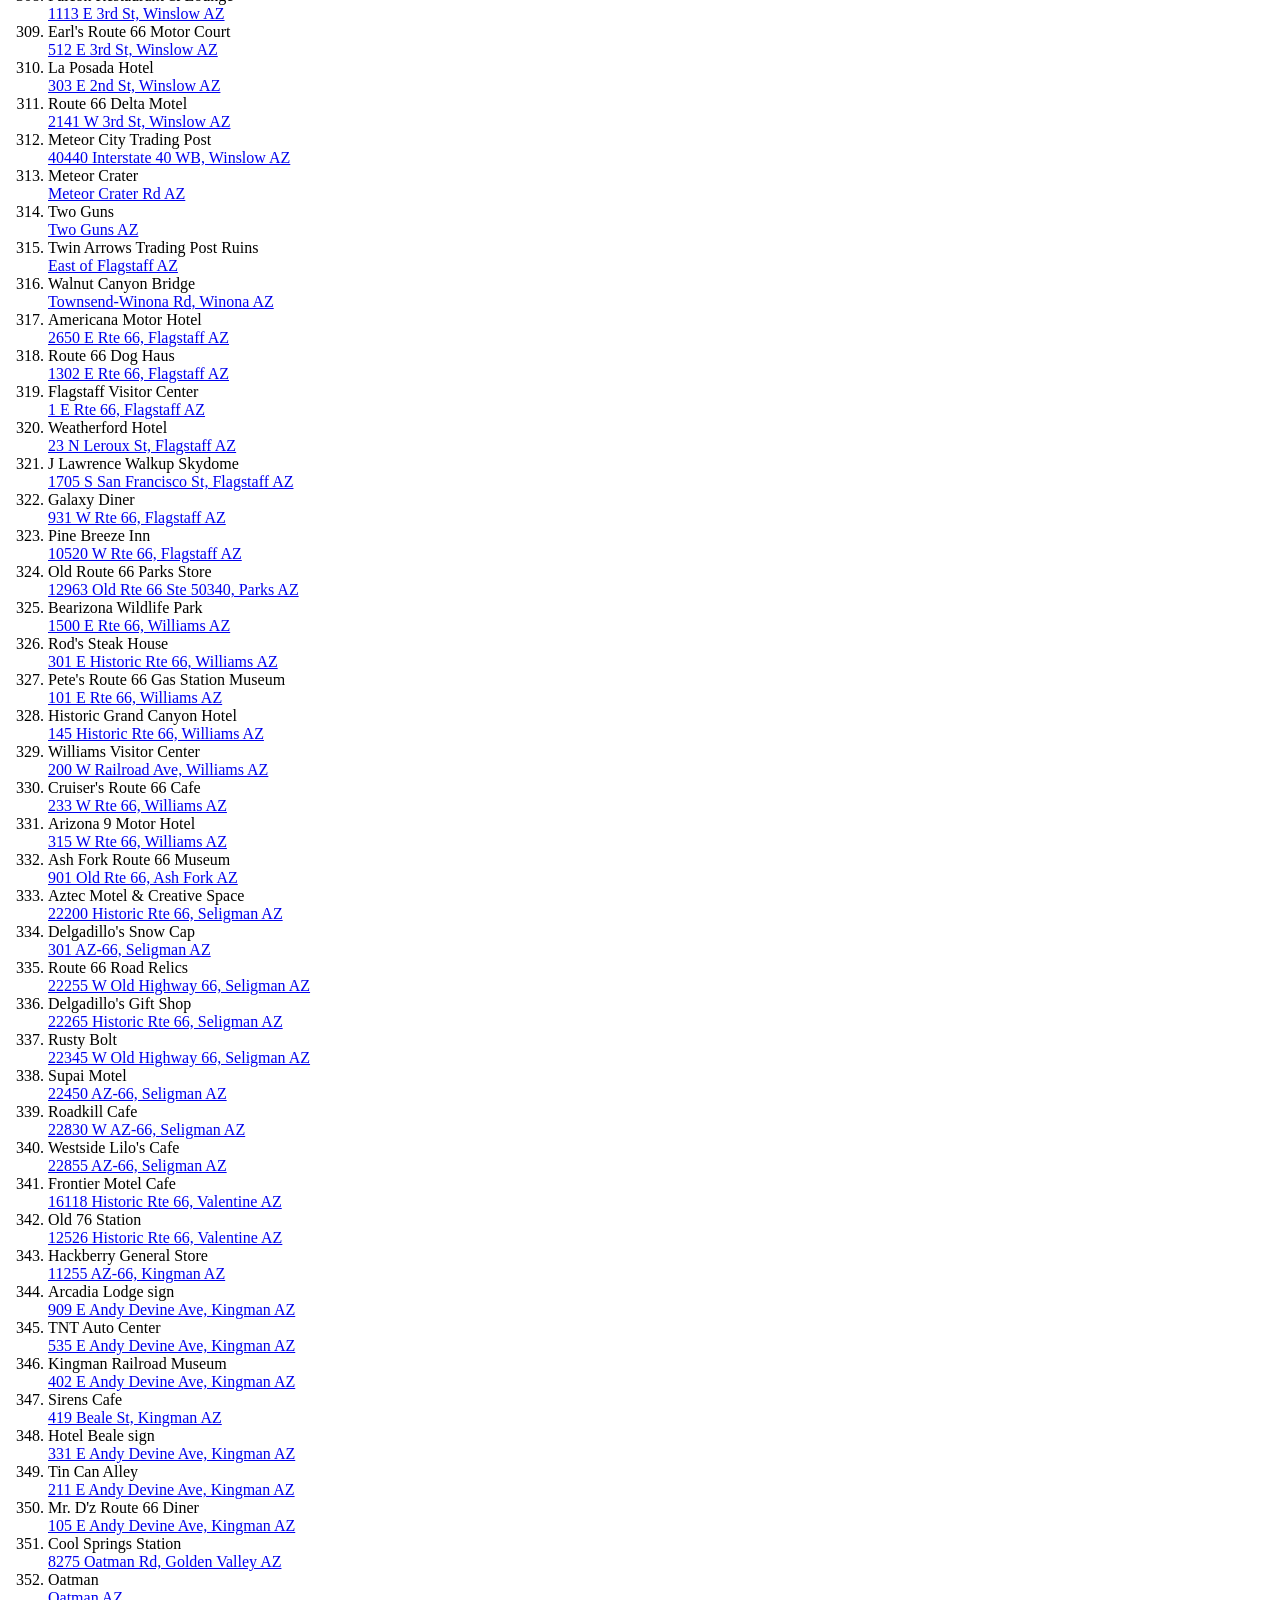
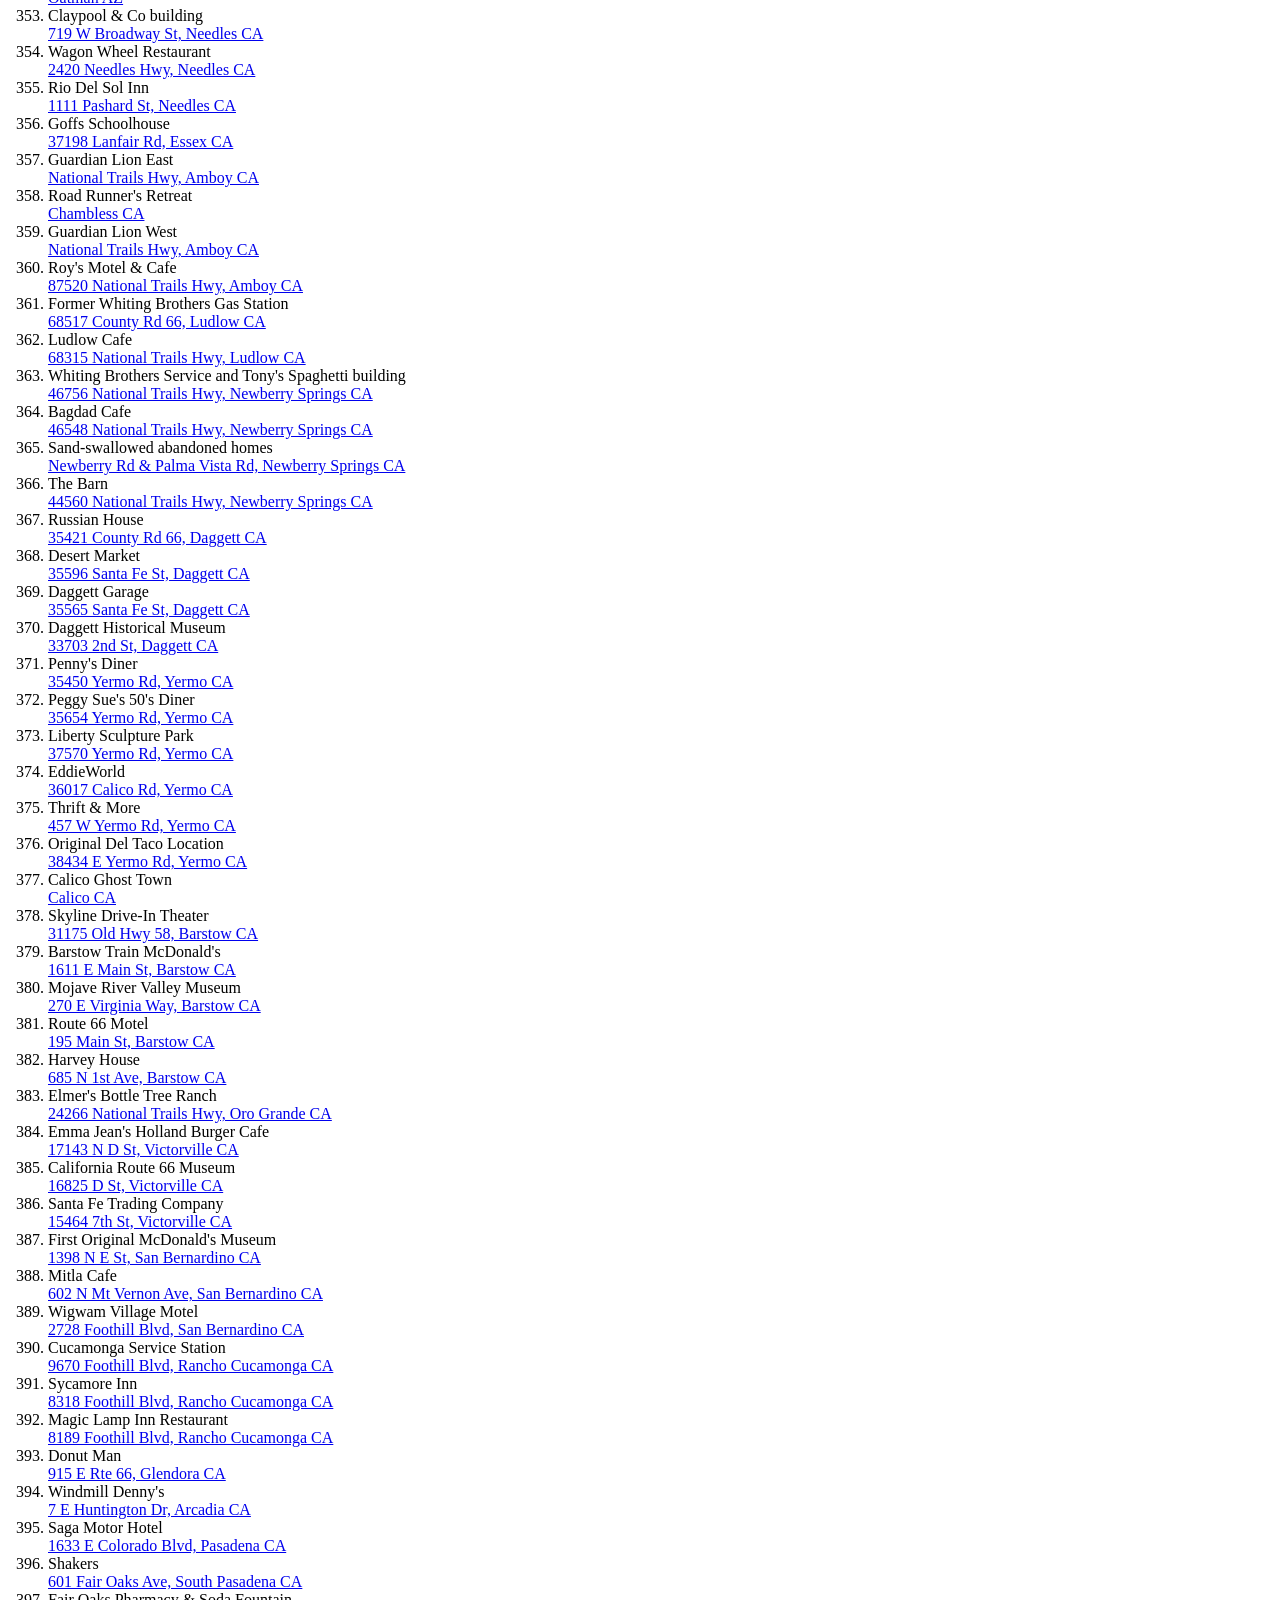
==== commit f002286d: "txt" ====
--- a/data/index.html
+++ b/data/index.html
@@ -16,7 +16,7 @@
 <h1><a href="https://www.lulu.com/shop/john-binns/wasteland-firebirds-big-list-of-the-416-best-things-on-route-66/paperback/product-zmep9ym.html?page=1&pageSize=4">Book is available now! Click here to buy!</a></h1>
 <h3>Wasteland Firebird's Big List of the Best Things On Route 66 is like no other Route 66 guide. This book doesn't set out to map the Route itself. This book is a carefully curated list of addresses, one address per page. Each page has a QR code that opens up Google Maps directions to that address. No app needed!</h3>
 <h3>Wasteland Firebird has traveled the Route five times, adding and subtracting items from this list along the way. None of the businesses in this book paid to appear in it. This book is solely a list of places that are beautiful, quirky, old, luxurious, or delicious. Every place in this book is worth at least a brief stop. Some of the entries are new discoveries that have never before been seen in connection with Route 66, such as "Room Attack" and "Toynbee Tiles."</h3>
-<h3>The previous edition of this book served as the guide for The Great Route 66 Centennial Convergence, held in April 2026. So many people asked for copies of the book that we quickly ran out. As soon as the trip was complete, we released this new updated edition. </h3>
+<h3>The previous edition of this book served as the guide for The Great Route 66 Centennial Convergence, held in April 2026. So many people asked for the book that we quickly ran out of our free copies. As soon as the trip was complete, we released this new updated edition.</h3>
 <h3>This book is more than just a guide. It's more than just a list of addresses. Many pages contain reviews, memories of previous journeys, or musings about the American Dream. This book will tell you a story about Route 66, while you're out there writing your own.</h3>
 <h3><a href="https://www.youtube.com/playlist?list=PLA_KEM2YJkctJhl8hcghFpyMN1igPFB0p">Wasteland Firebird's Route 66 YouTube playlist is here.</a></h3>
 <h3><a href="https://www.google.com/maps/d/u/0/edit?mid=1AhAphxJ0eg_DRkiHp21btHCNyuxCCT4&ll=32.175316365813835%2C-106.71410537451172&z=5">Wasteland Firebird's Big Map is here.</a></h3>
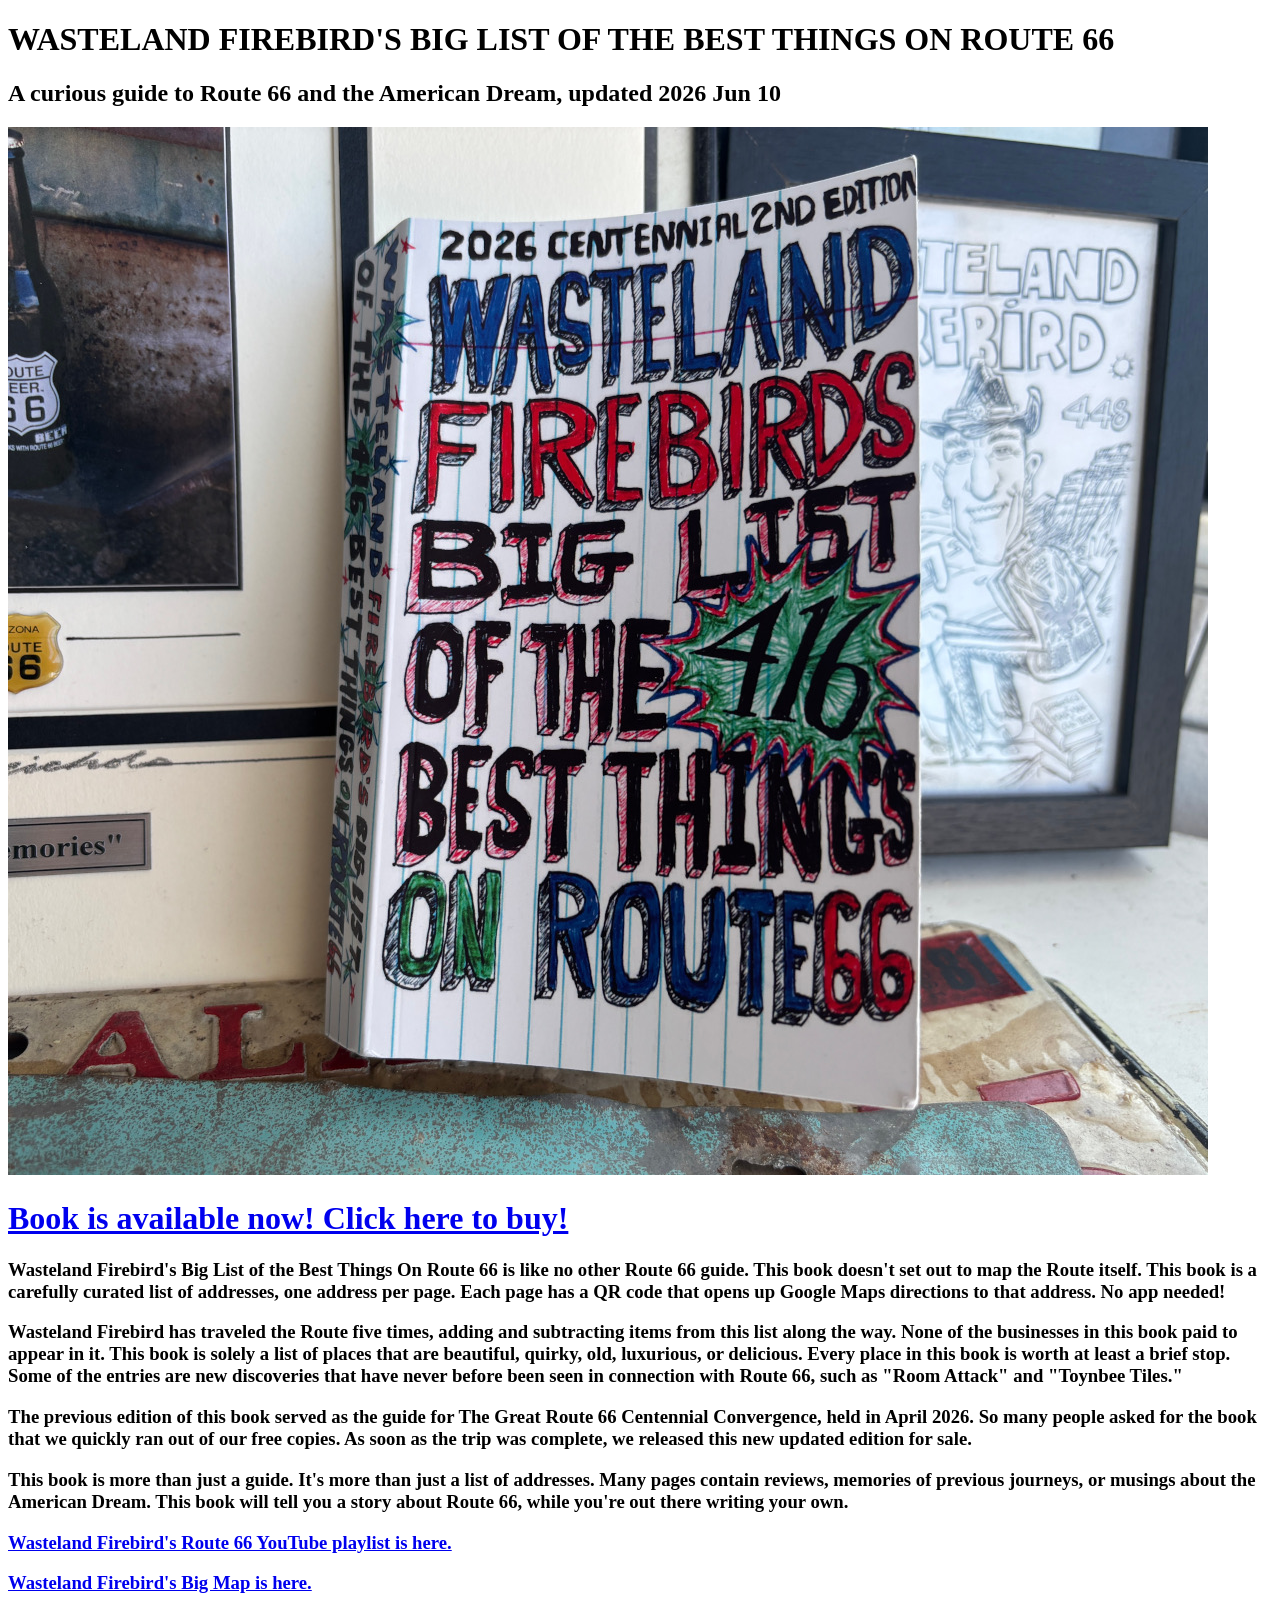
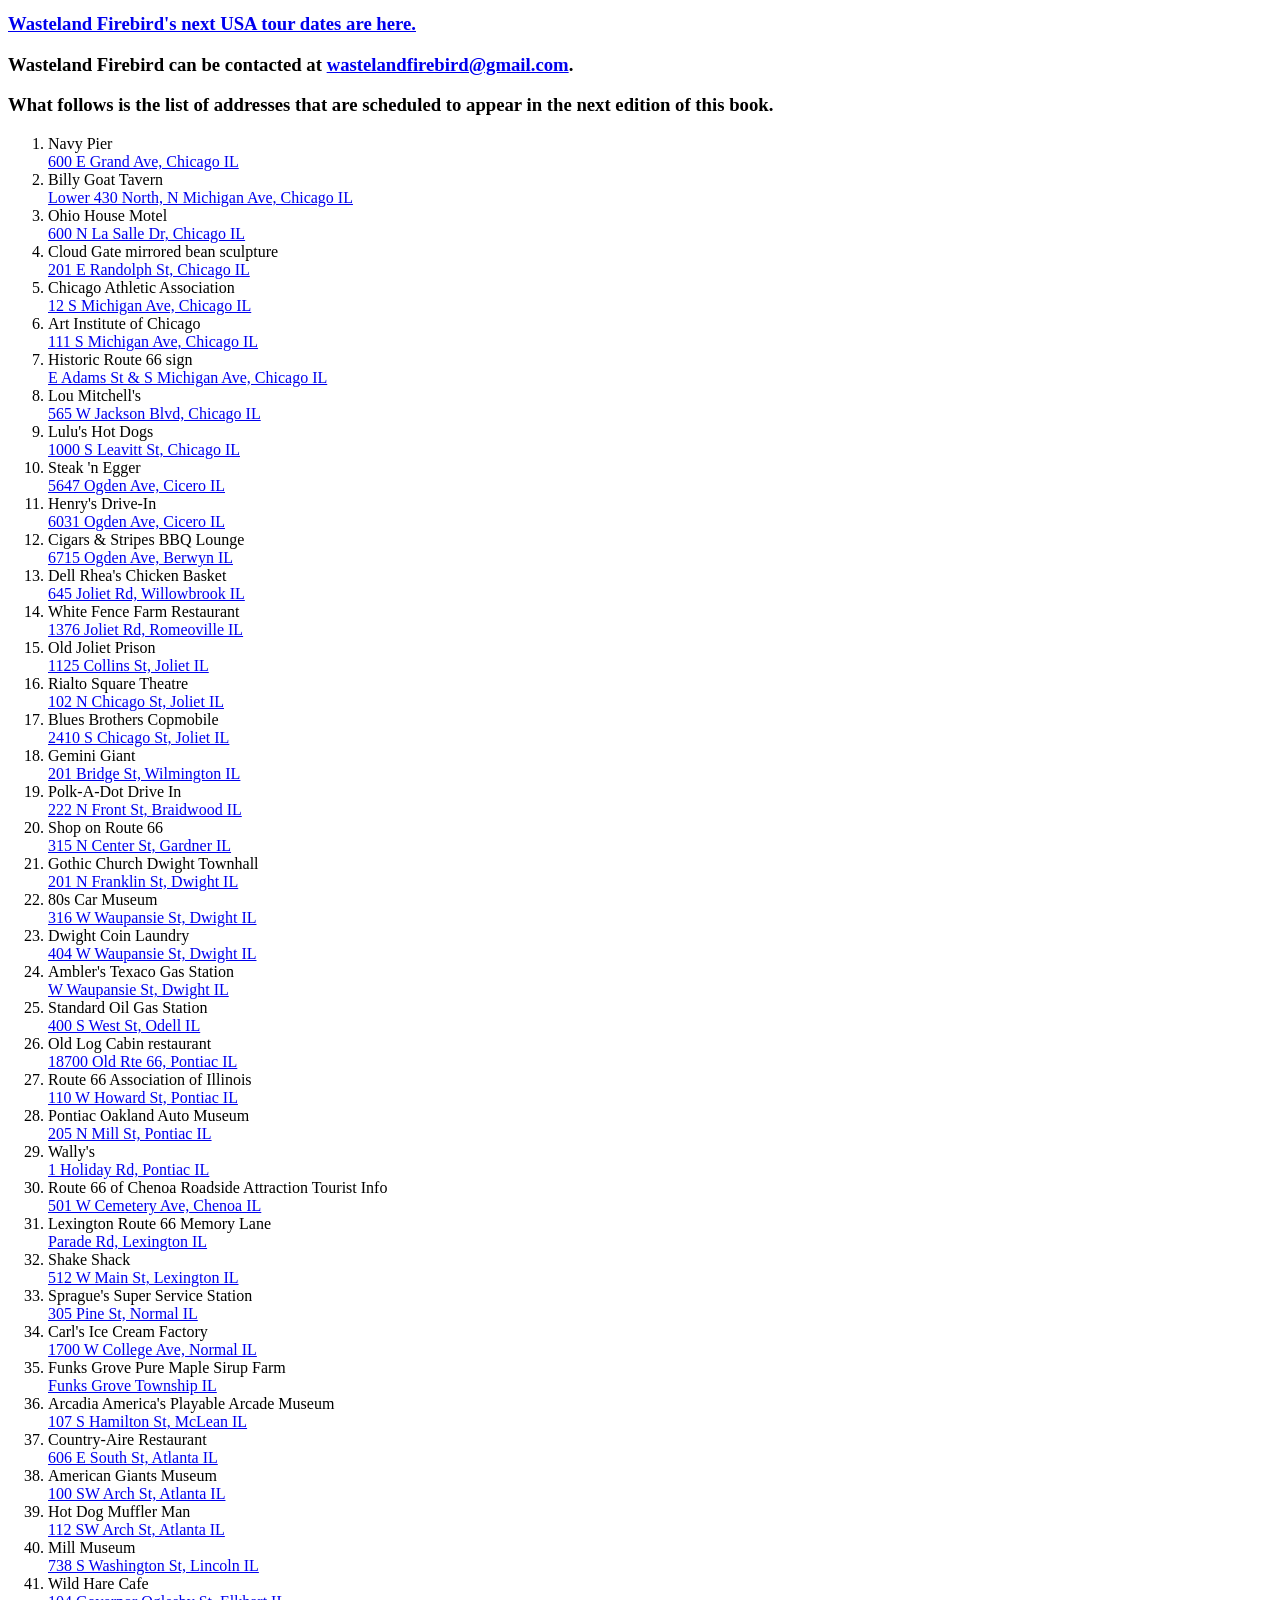
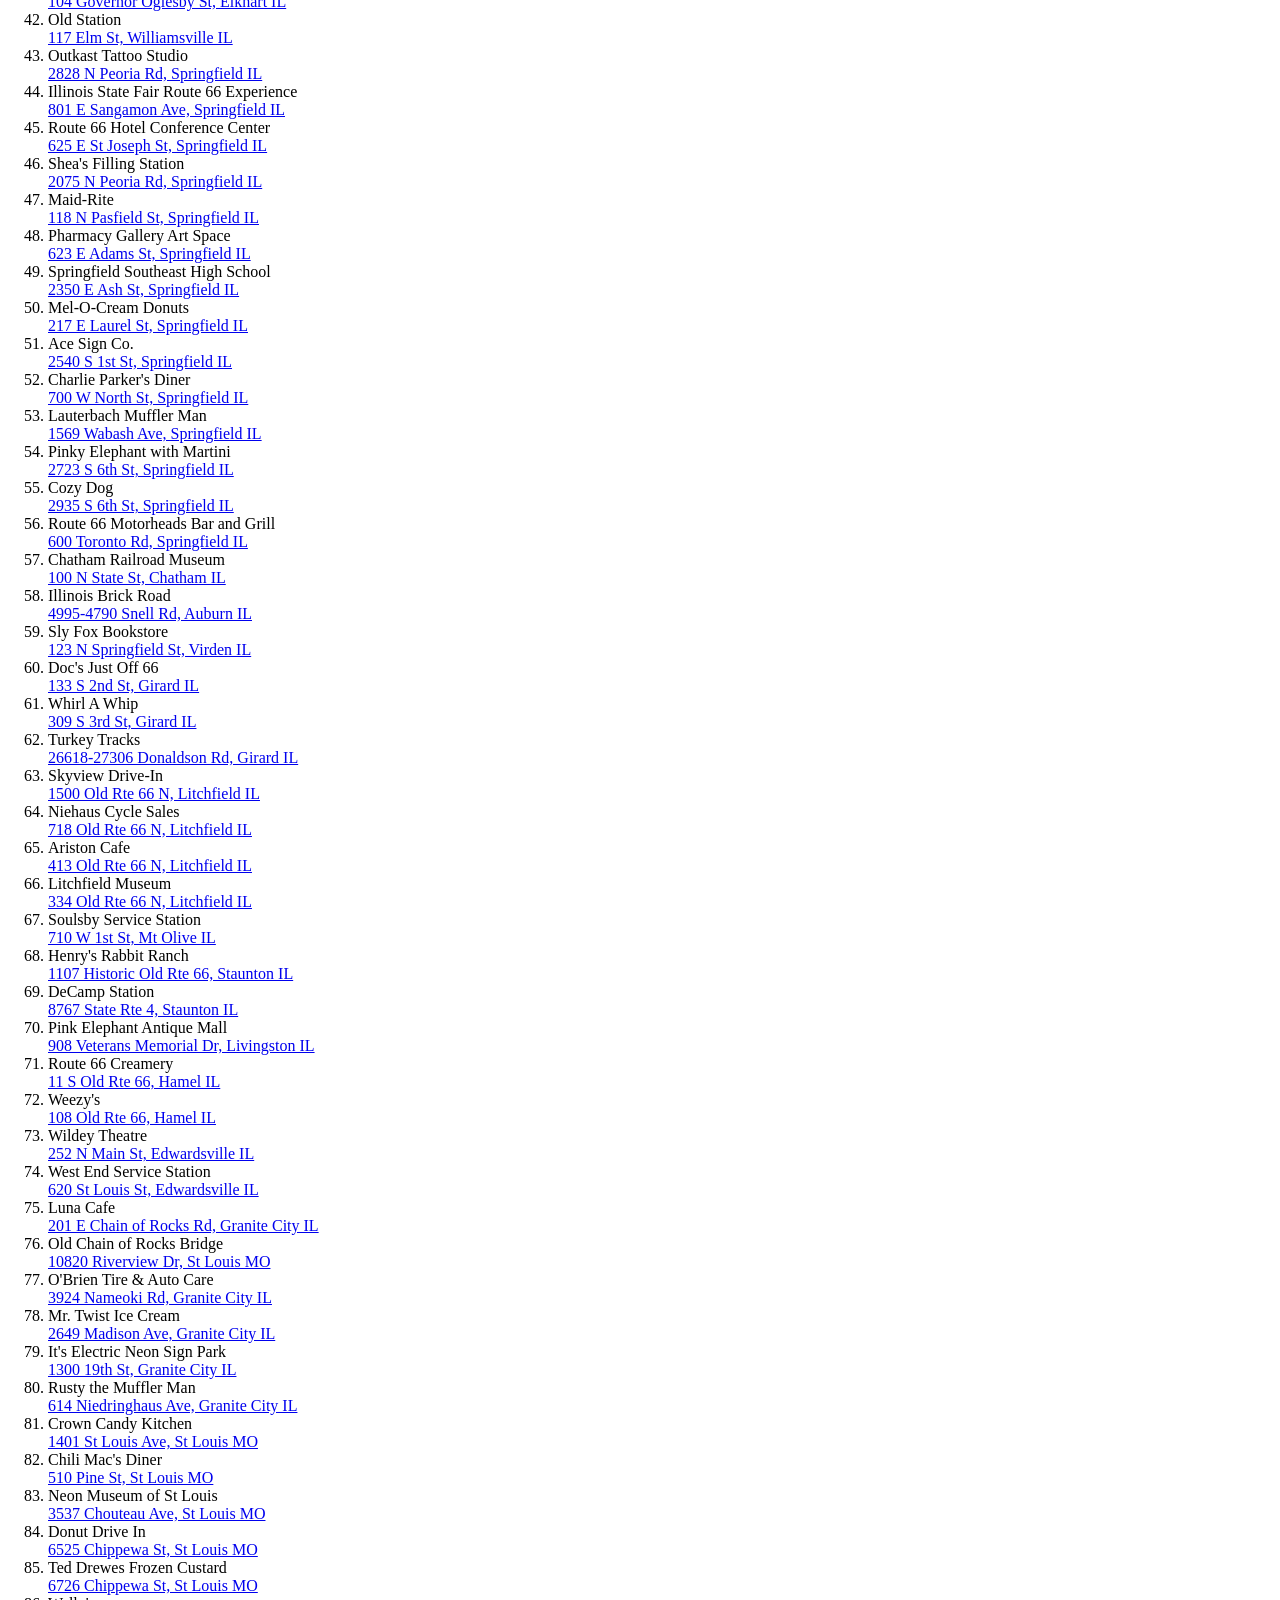
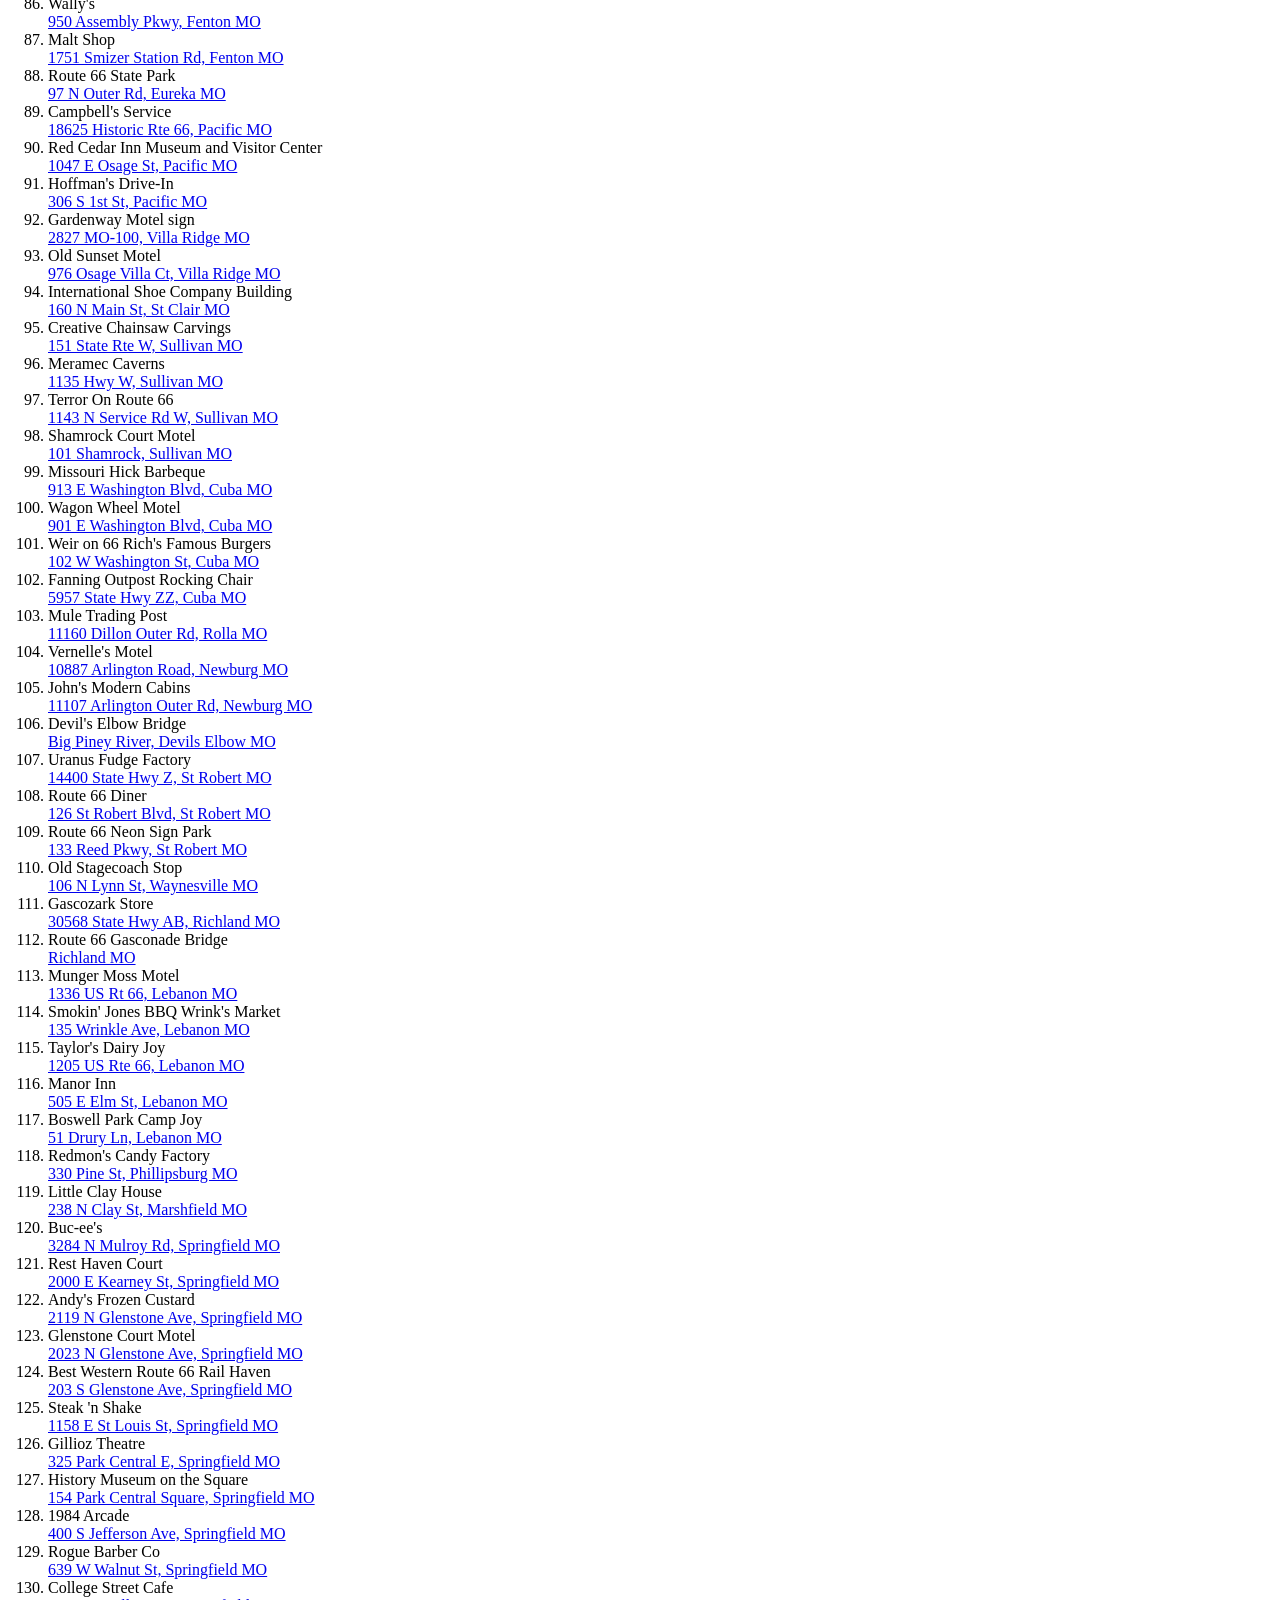
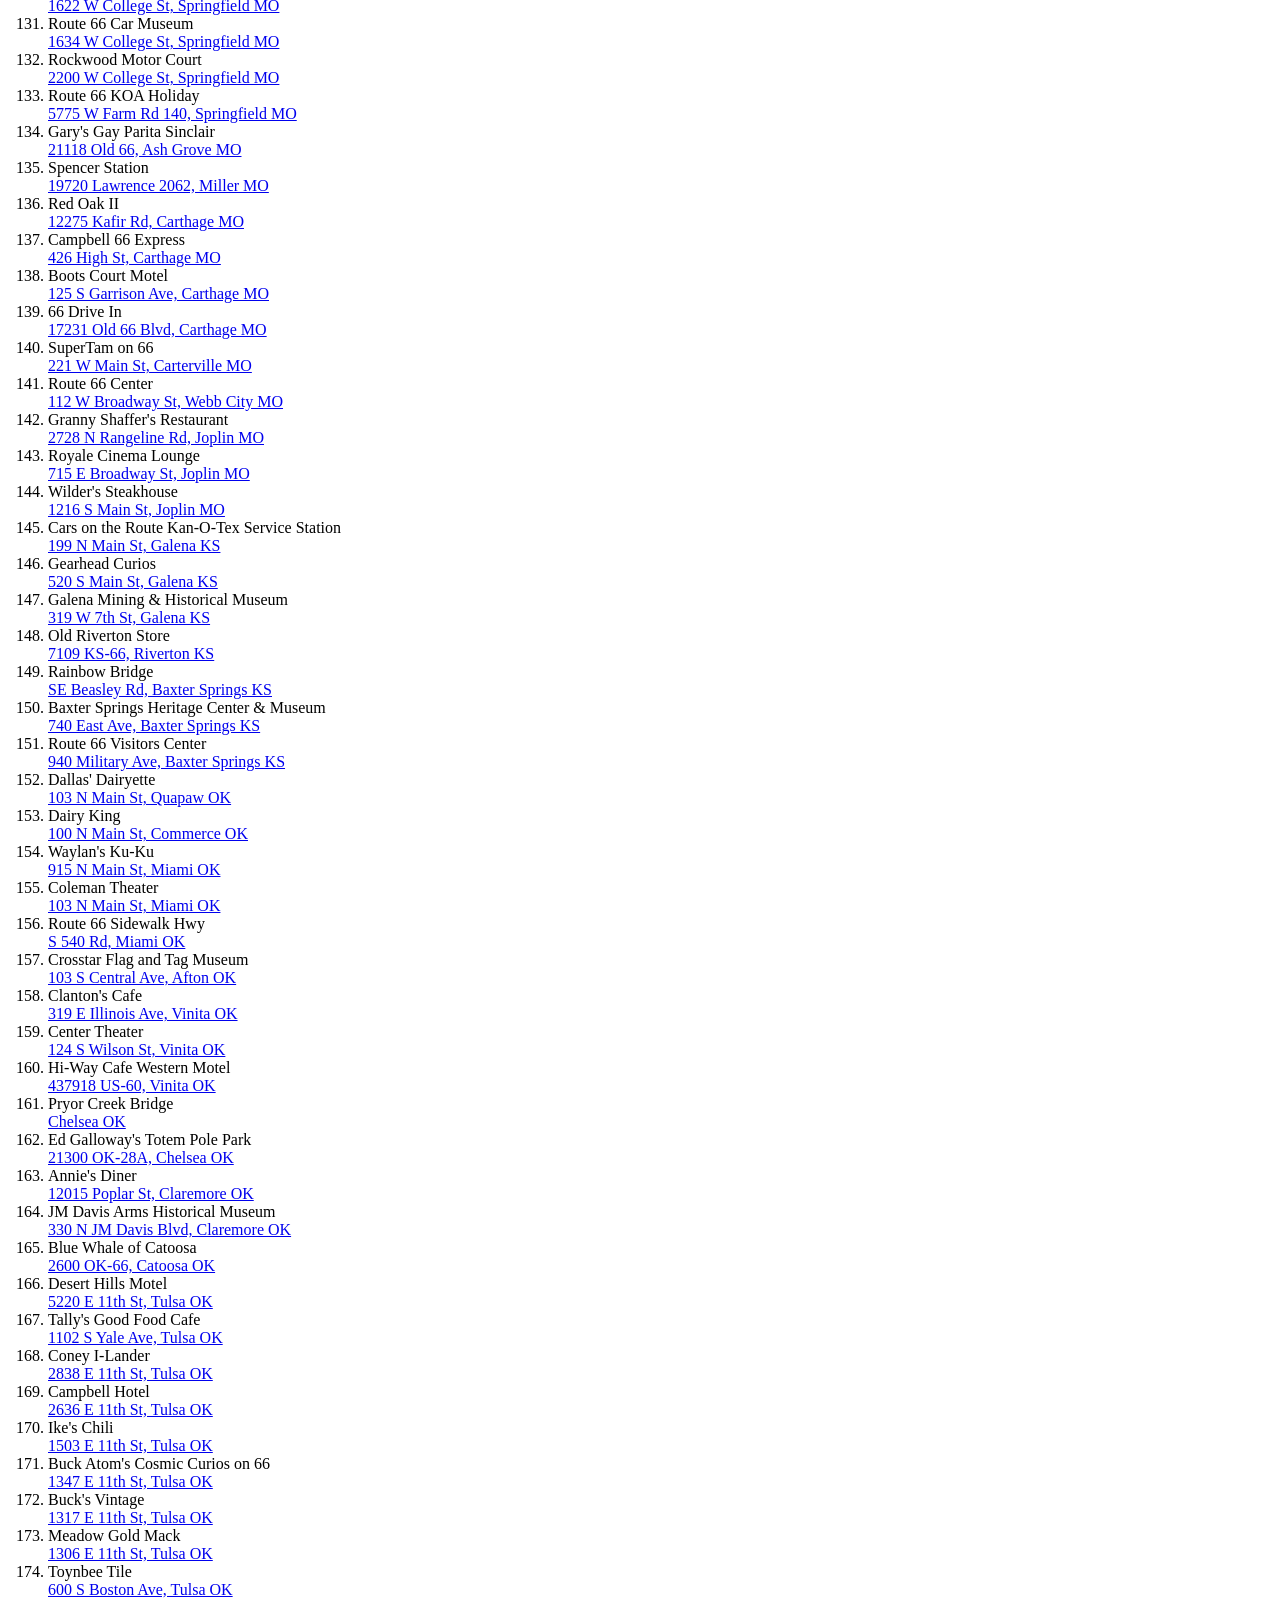
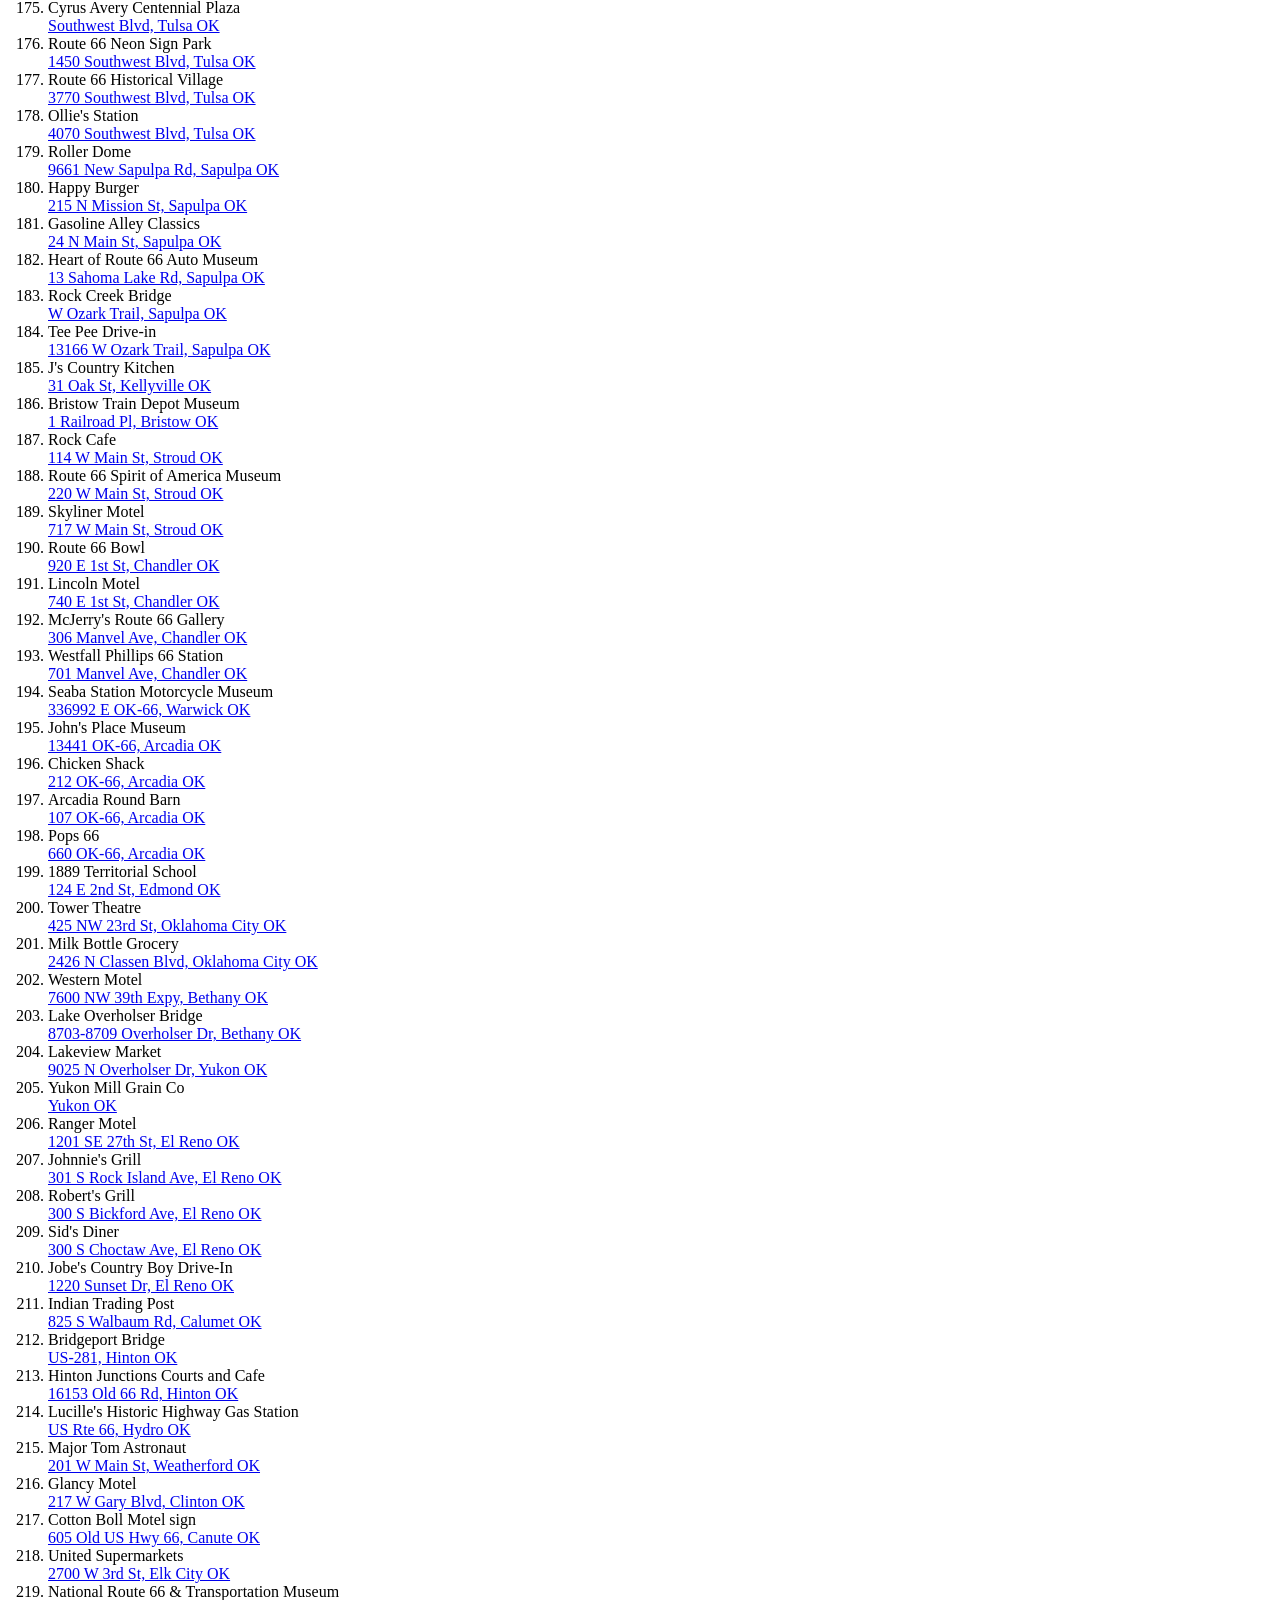
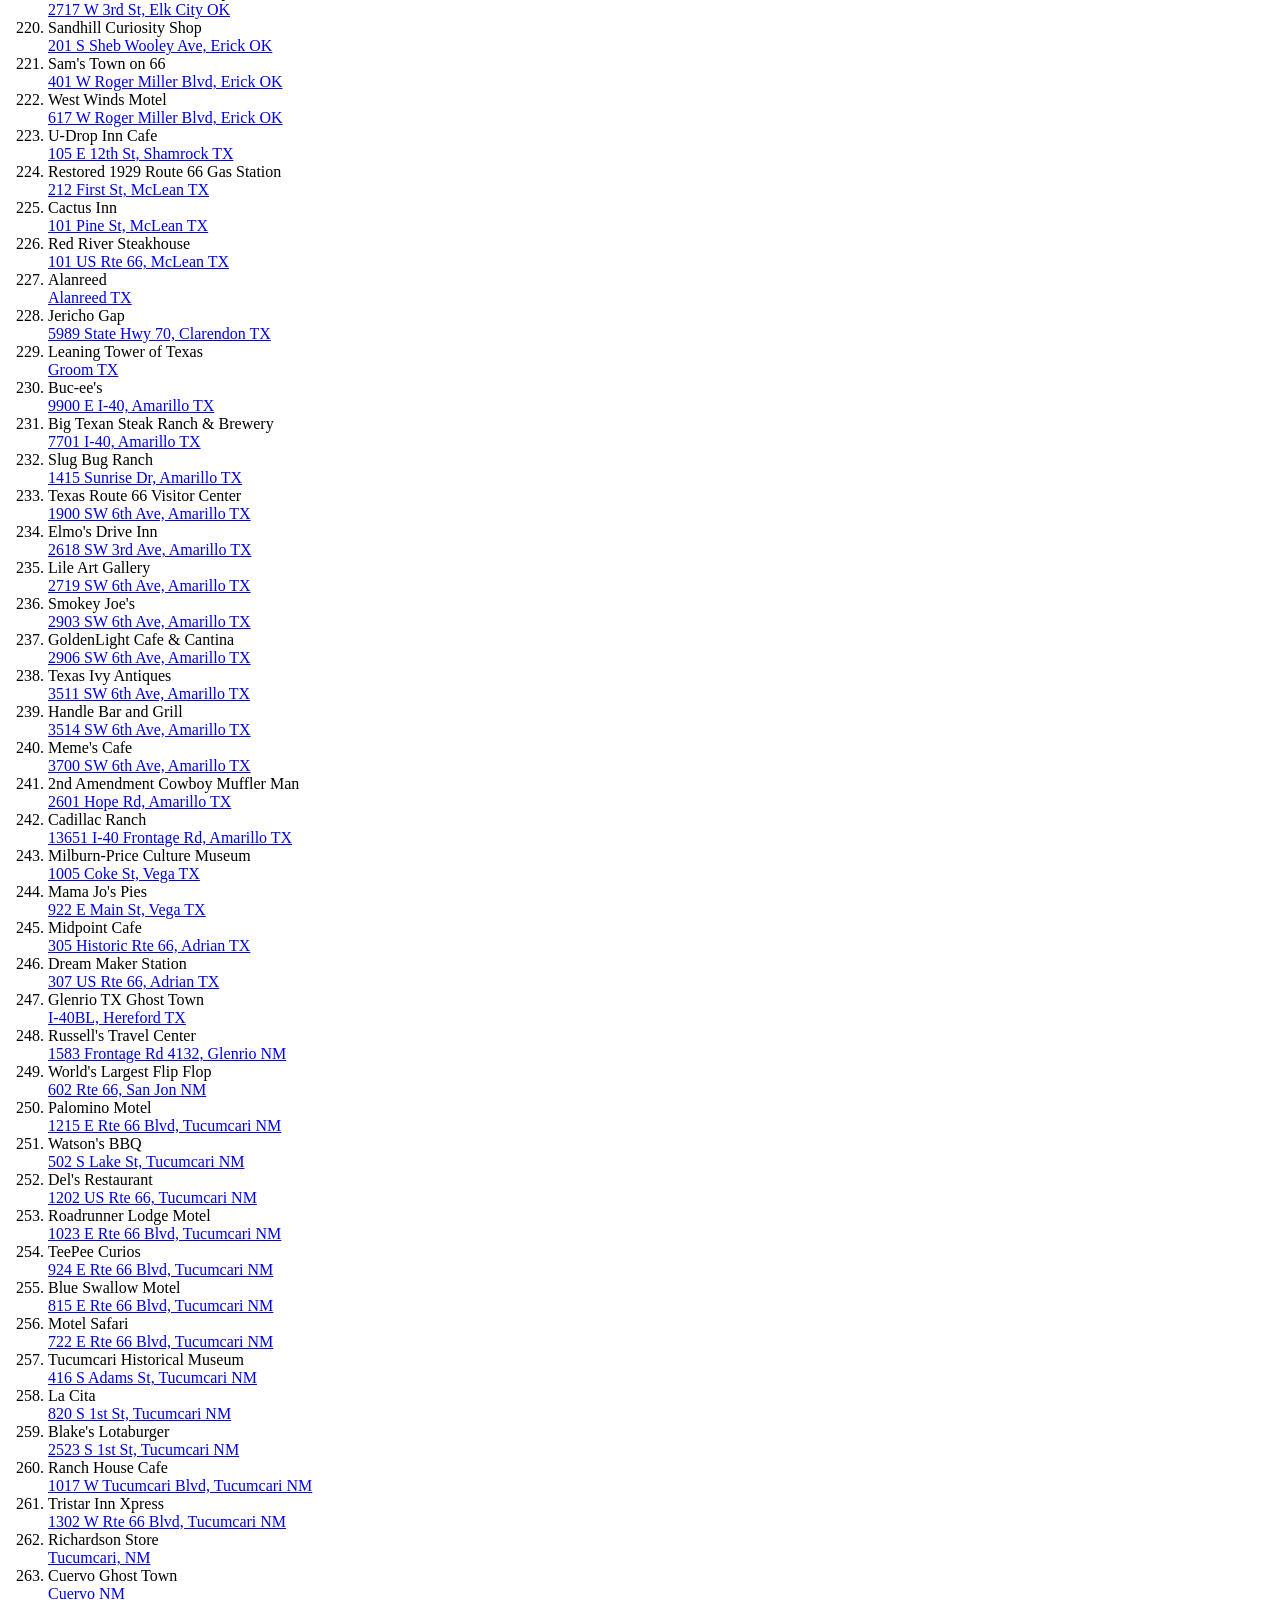
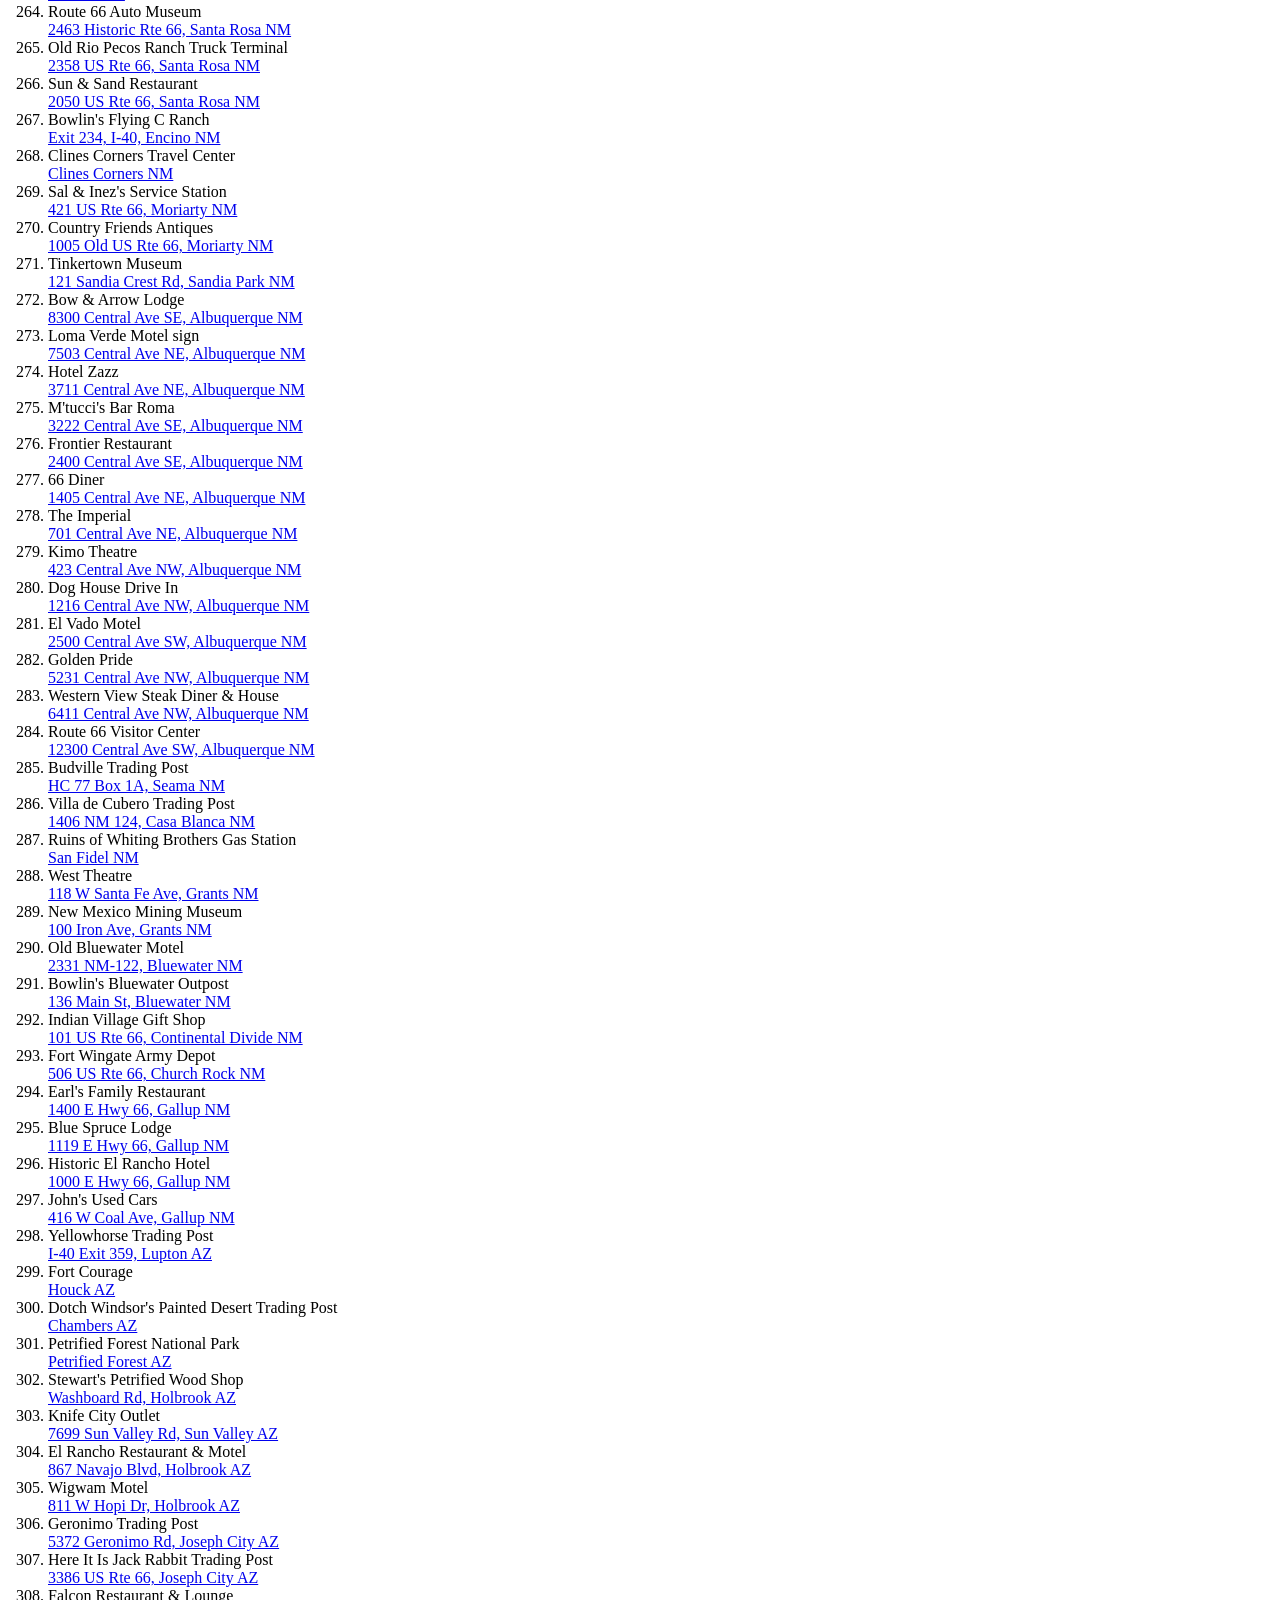
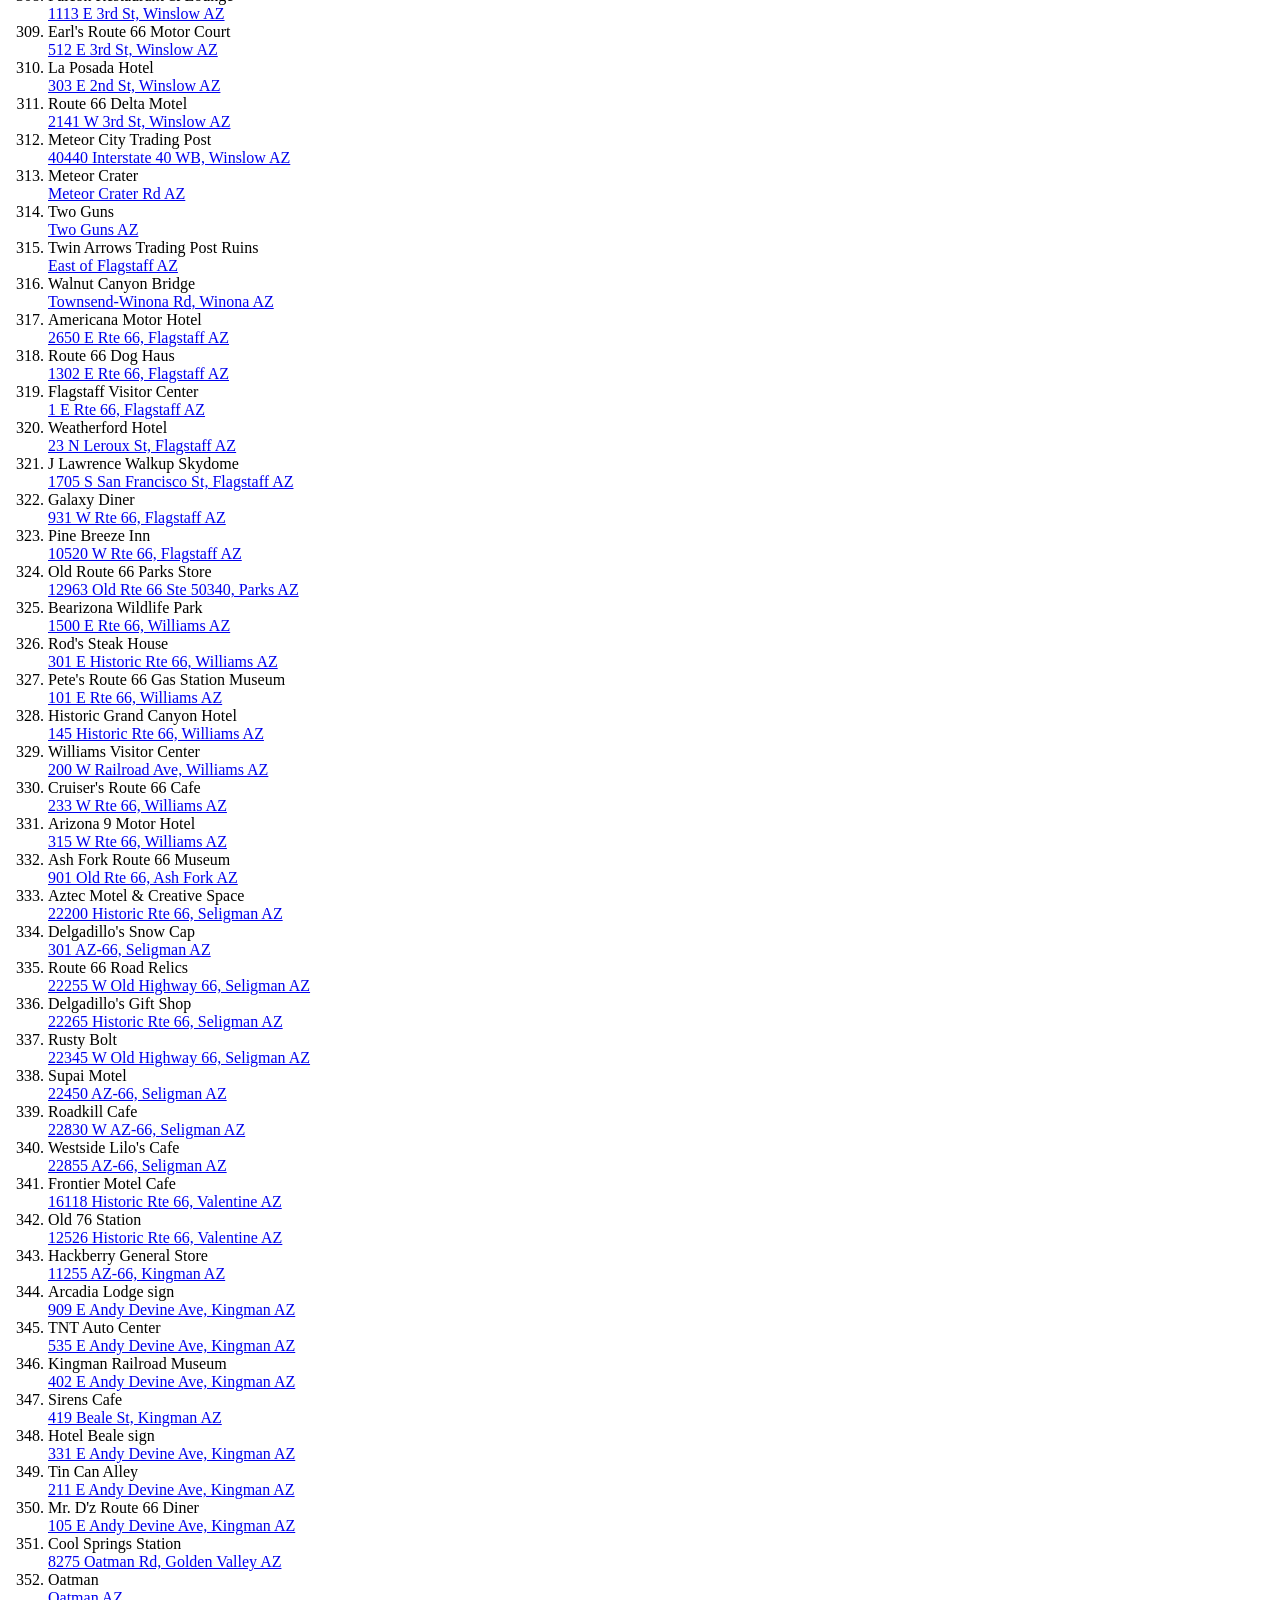
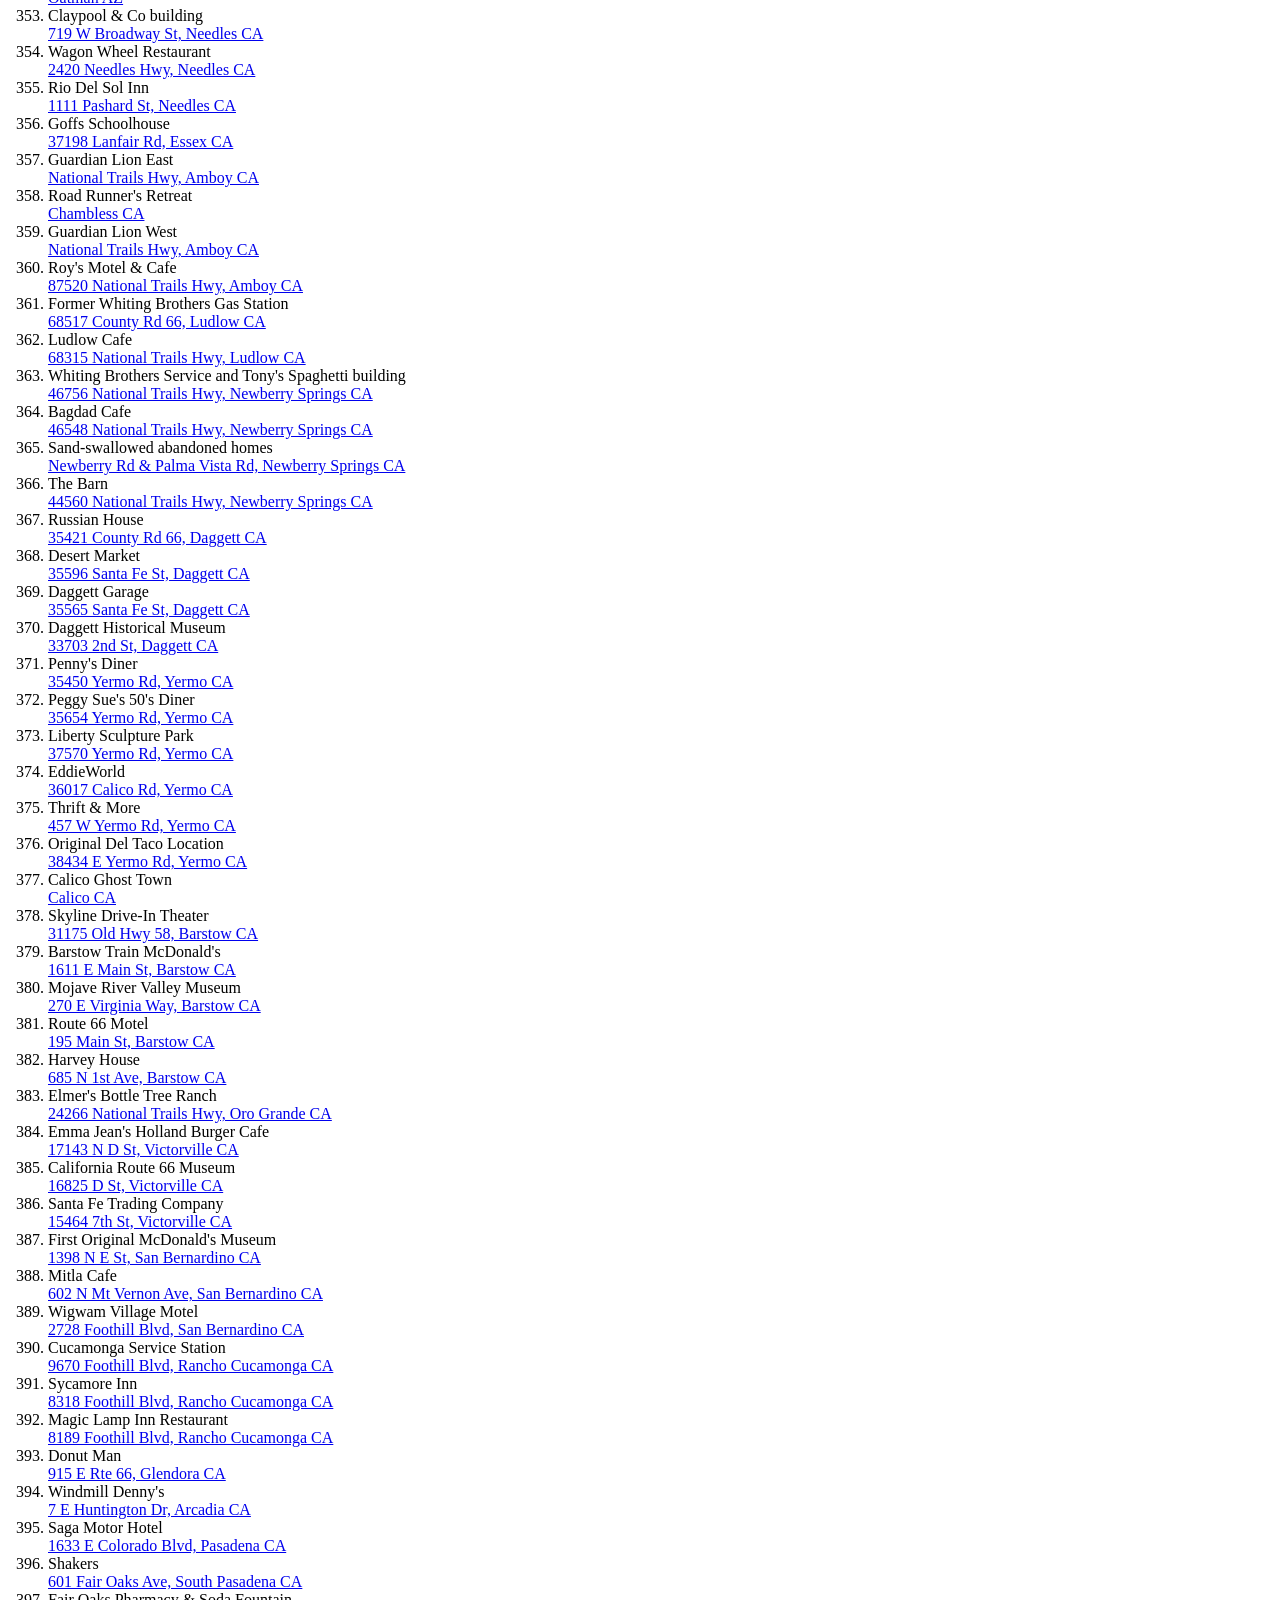
==== commit 668bc718: "txt" ====
--- a/data/index.html
+++ b/data/index.html
@@ -16,7 +16,7 @@
 <h1><a href="https://www.lulu.com/shop/john-binns/wasteland-firebirds-big-list-of-the-416-best-things-on-route-66/paperback/product-zmep9ym.html?page=1&pageSize=4">Book is available now! Click here to buy!</a></h1>
 <h3>Wasteland Firebird's Big List of the Best Things On Route 66 is like no other Route 66 guide. This book doesn't set out to map the Route itself. This book is a carefully curated list of addresses, one address per page. Each page has a QR code that opens up Google Maps directions to that address. No app needed!</h3>
 <h3>Wasteland Firebird has traveled the Route five times, adding and subtracting items from this list along the way. None of the businesses in this book paid to appear in it. This book is solely a list of places that are beautiful, quirky, old, luxurious, or delicious. Every place in this book is worth at least a brief stop. Some of the entries are new discoveries that have never before been seen in connection with Route 66, such as "Room Attack" and "Toynbee Tiles."</h3>
-<h3>The previous edition of this book served as the guide for The Great Route 66 Centennial Convergence, held in April 2026. So many people asked for the book that we quickly ran out of our free copies. As soon as the trip was complete, we released this new updated edition.</h3>
+<h3>The previous edition of this book served as the guide for The Great Route 66 Centennial Convergence, held in April 2026. So many people asked for the book that we quickly ran out of our free copies. As soon as the trip was complete, we released this new updated edition for sale.</h3>
 <h3>This book is more than just a guide. It's more than just a list of addresses. Many pages contain reviews, memories of previous journeys, or musings about the American Dream. This book will tell you a story about Route 66, while you're out there writing your own.</h3>
 <h3><a href="https://www.youtube.com/playlist?list=PLA_KEM2YJkctJhl8hcghFpyMN1igPFB0p">Wasteland Firebird's Route 66 YouTube playlist is here.</a></h3>
 <h3><a href="https://www.google.com/maps/d/u/0/edit?mid=1AhAphxJ0eg_DRkiHp21btHCNyuxCCT4&ll=32.175316365813835%2C-106.71410537451172&z=5">Wasteland Firebird's Big Map is here.</a></h3>
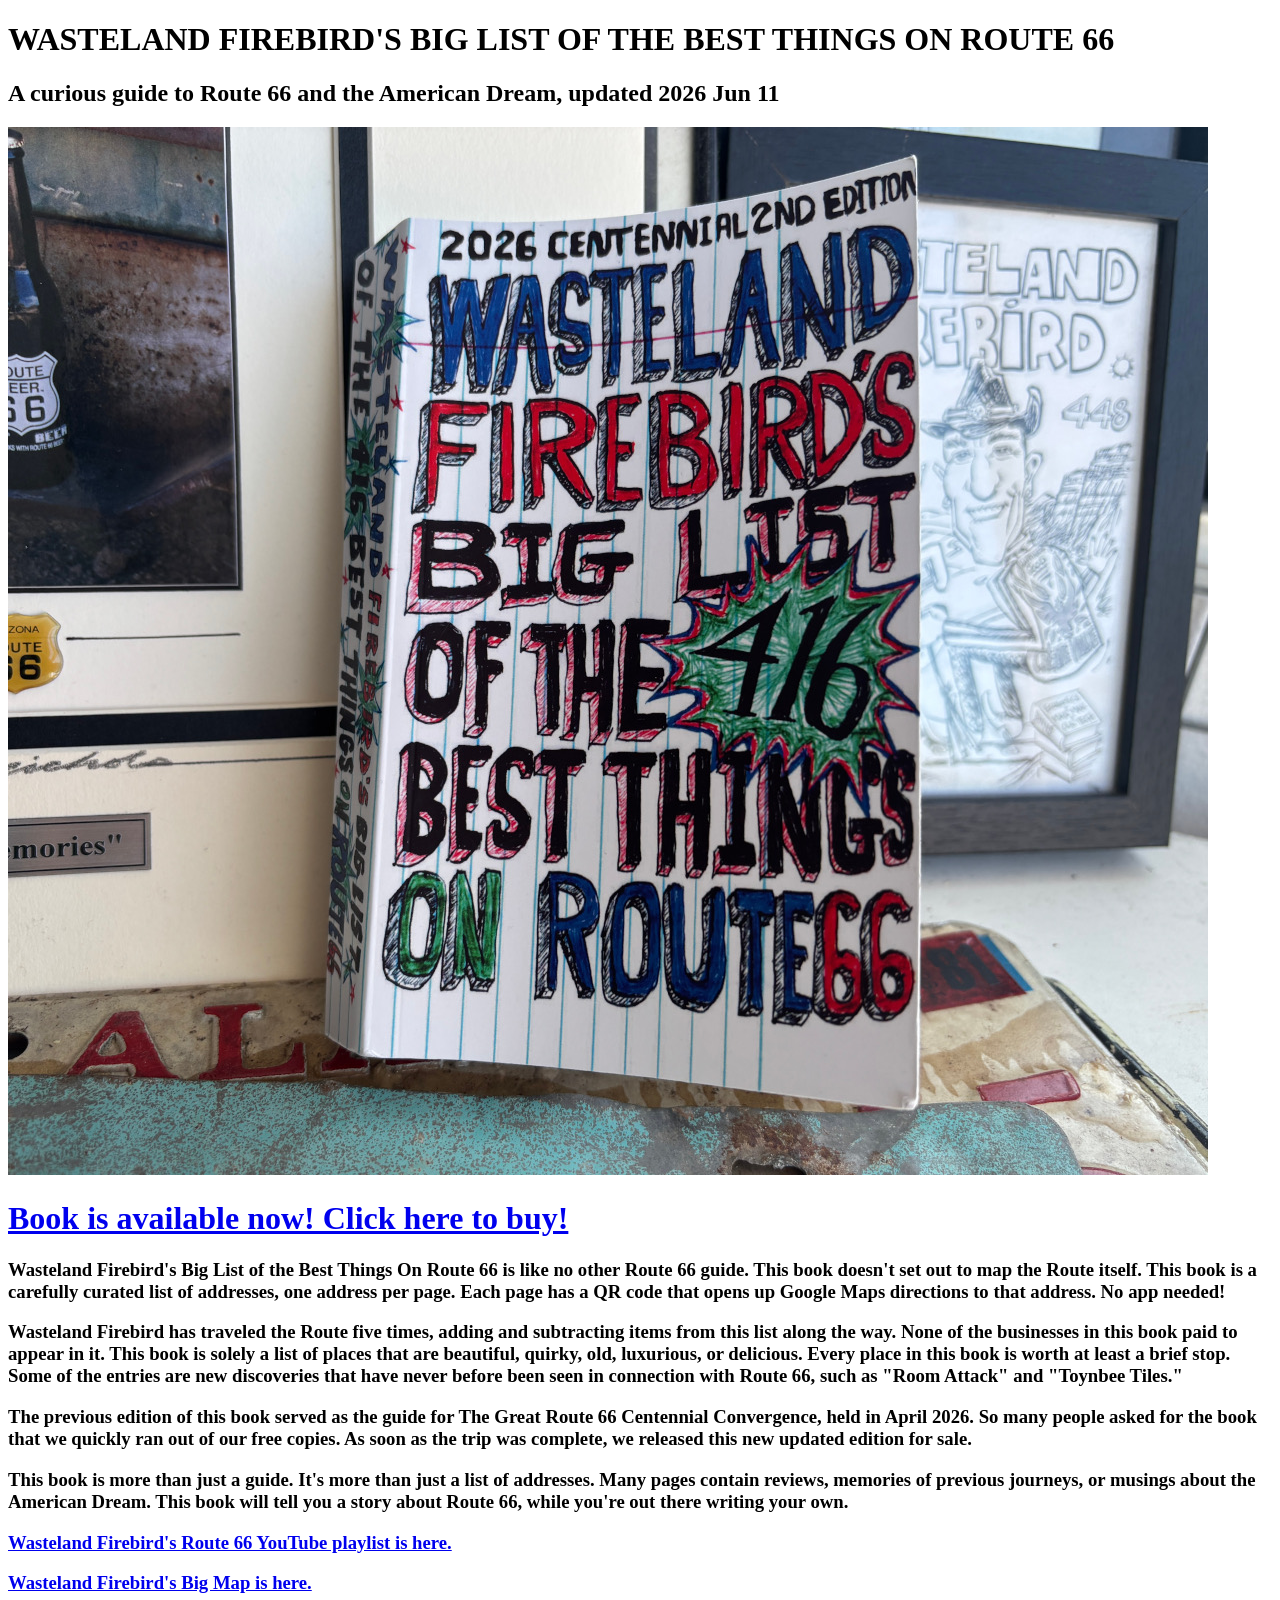
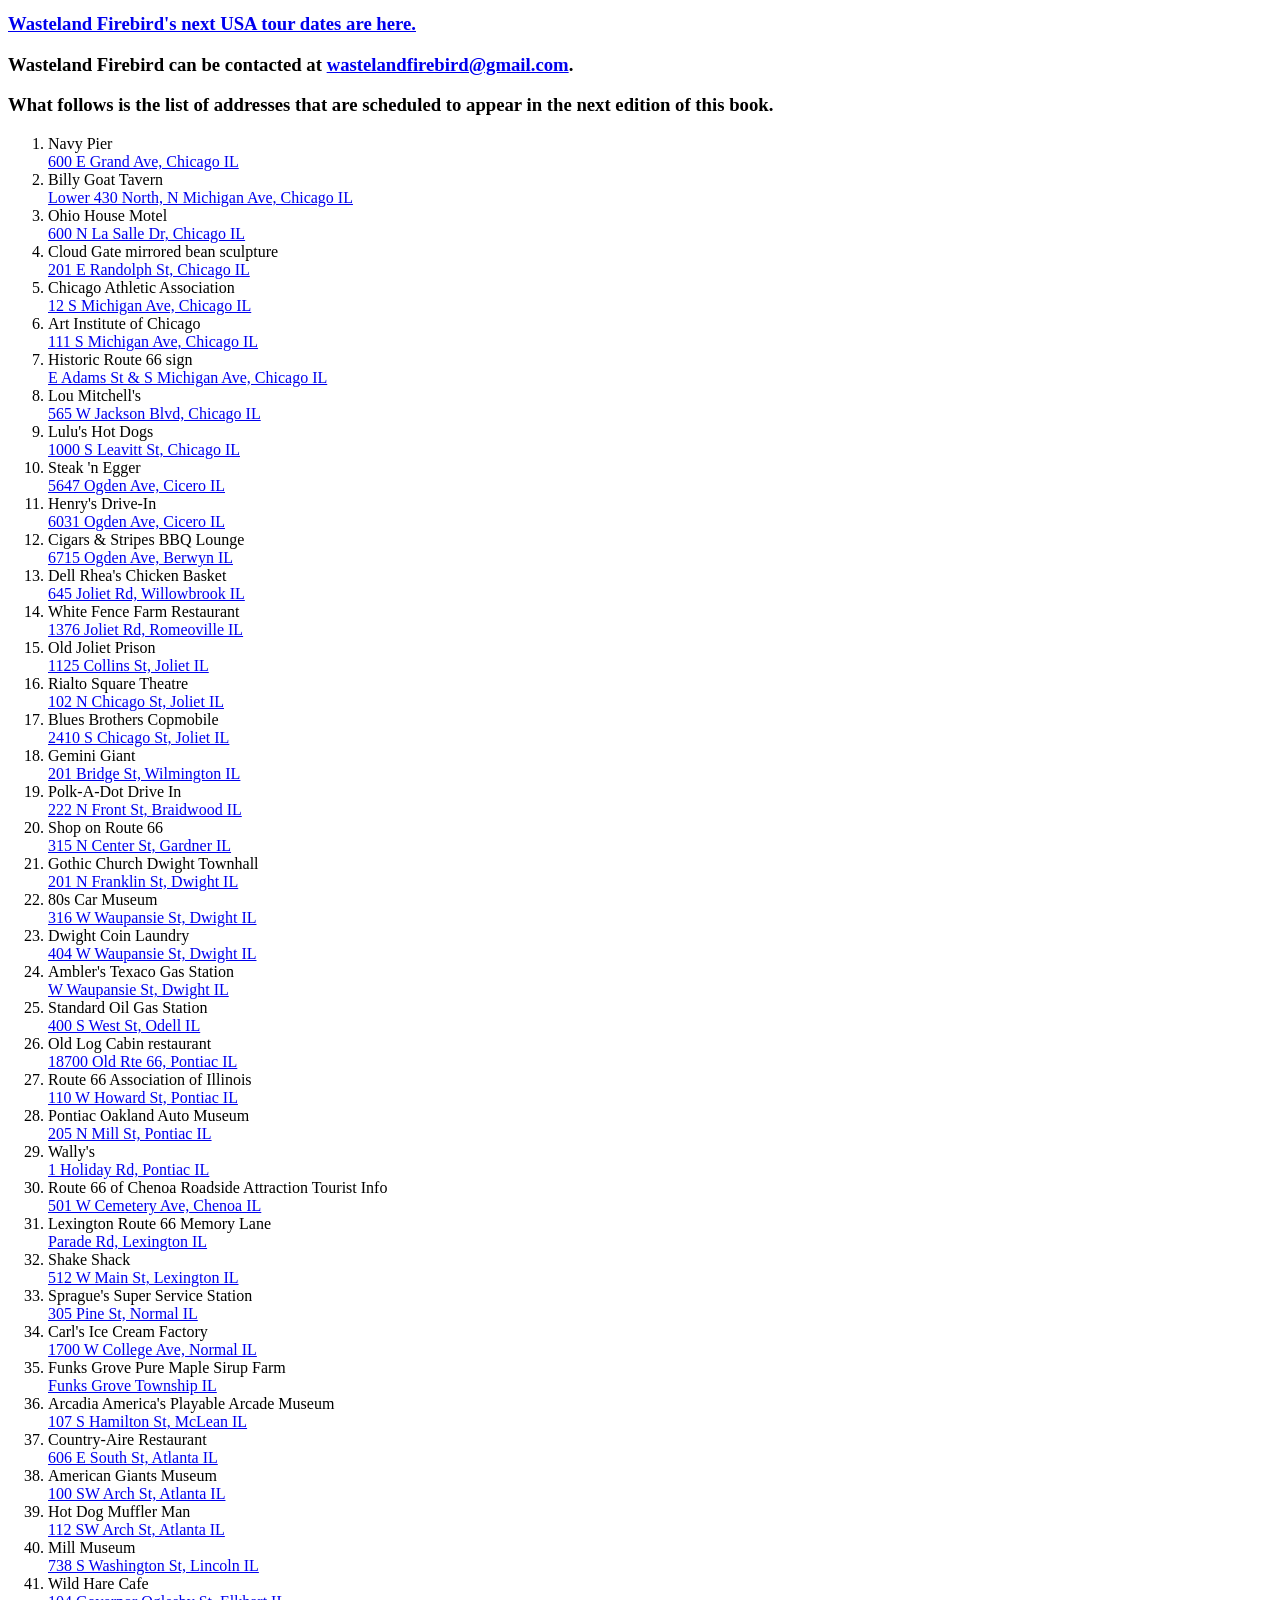
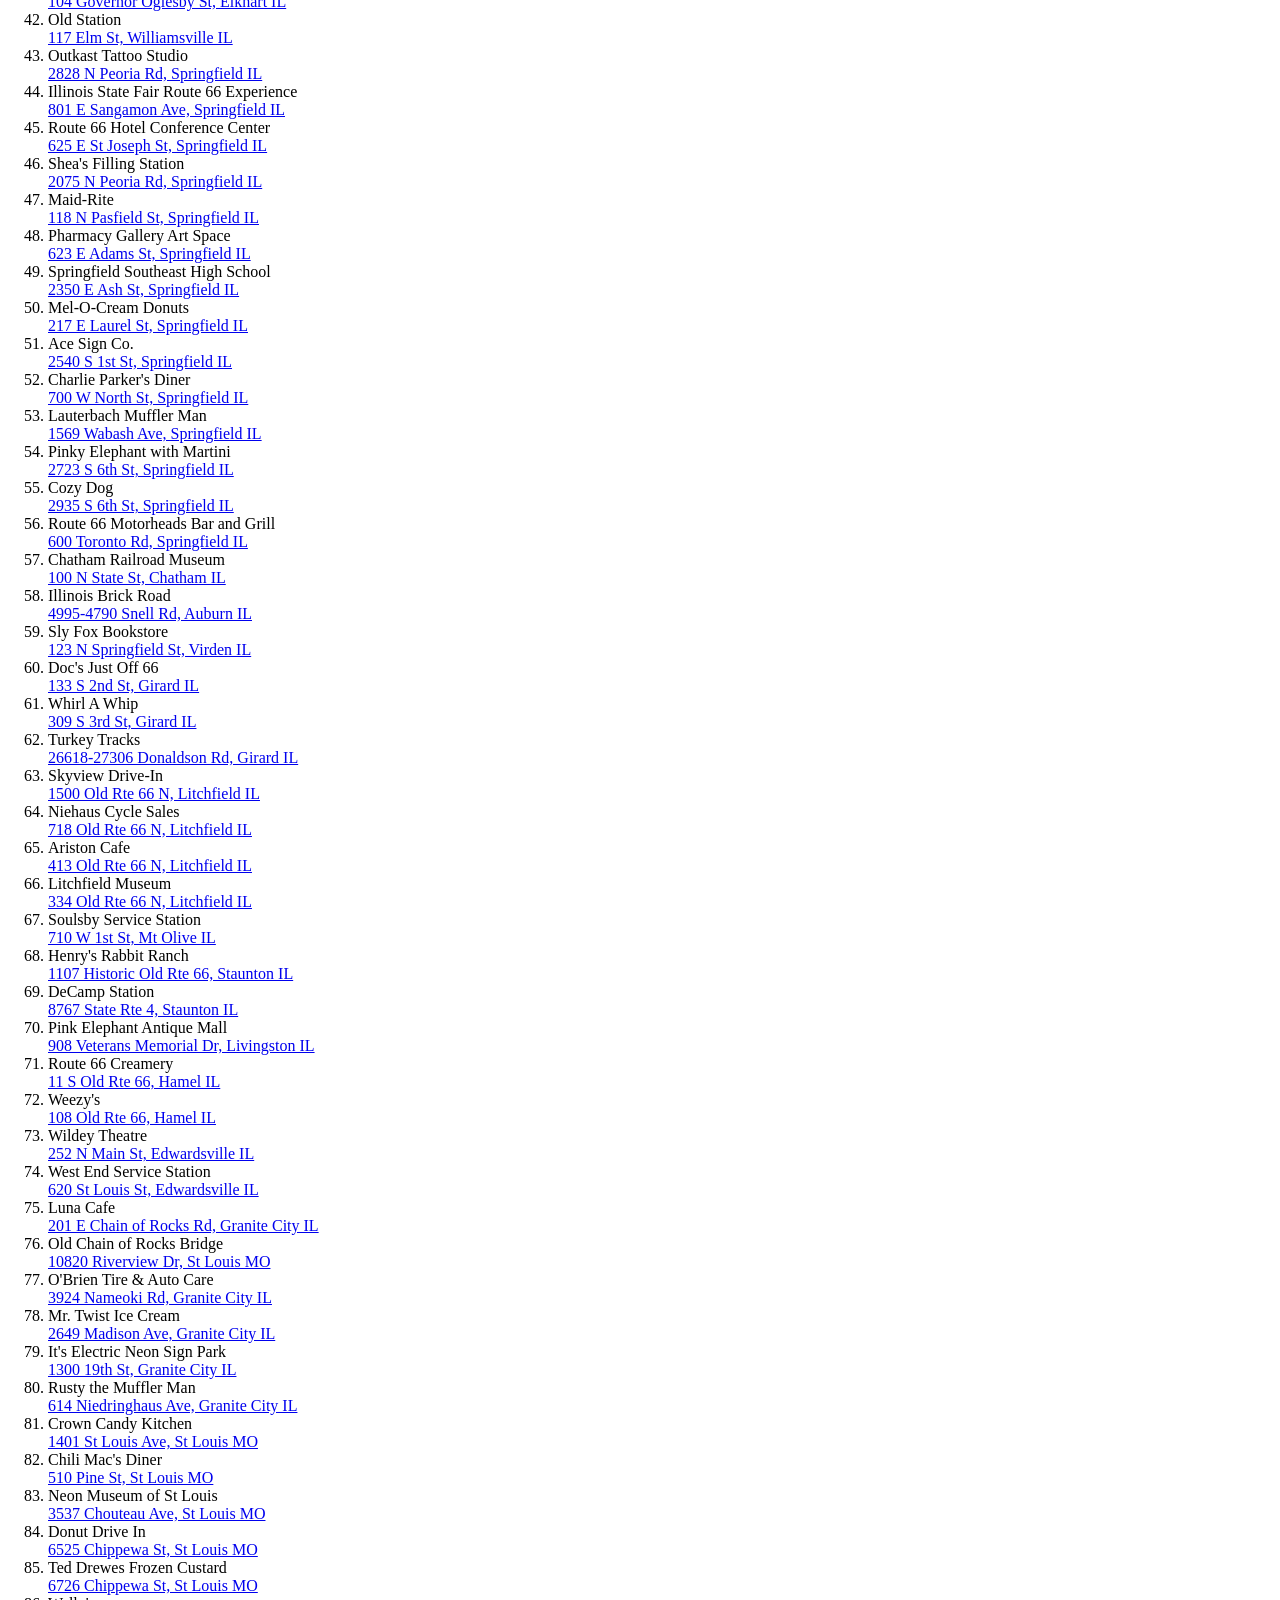
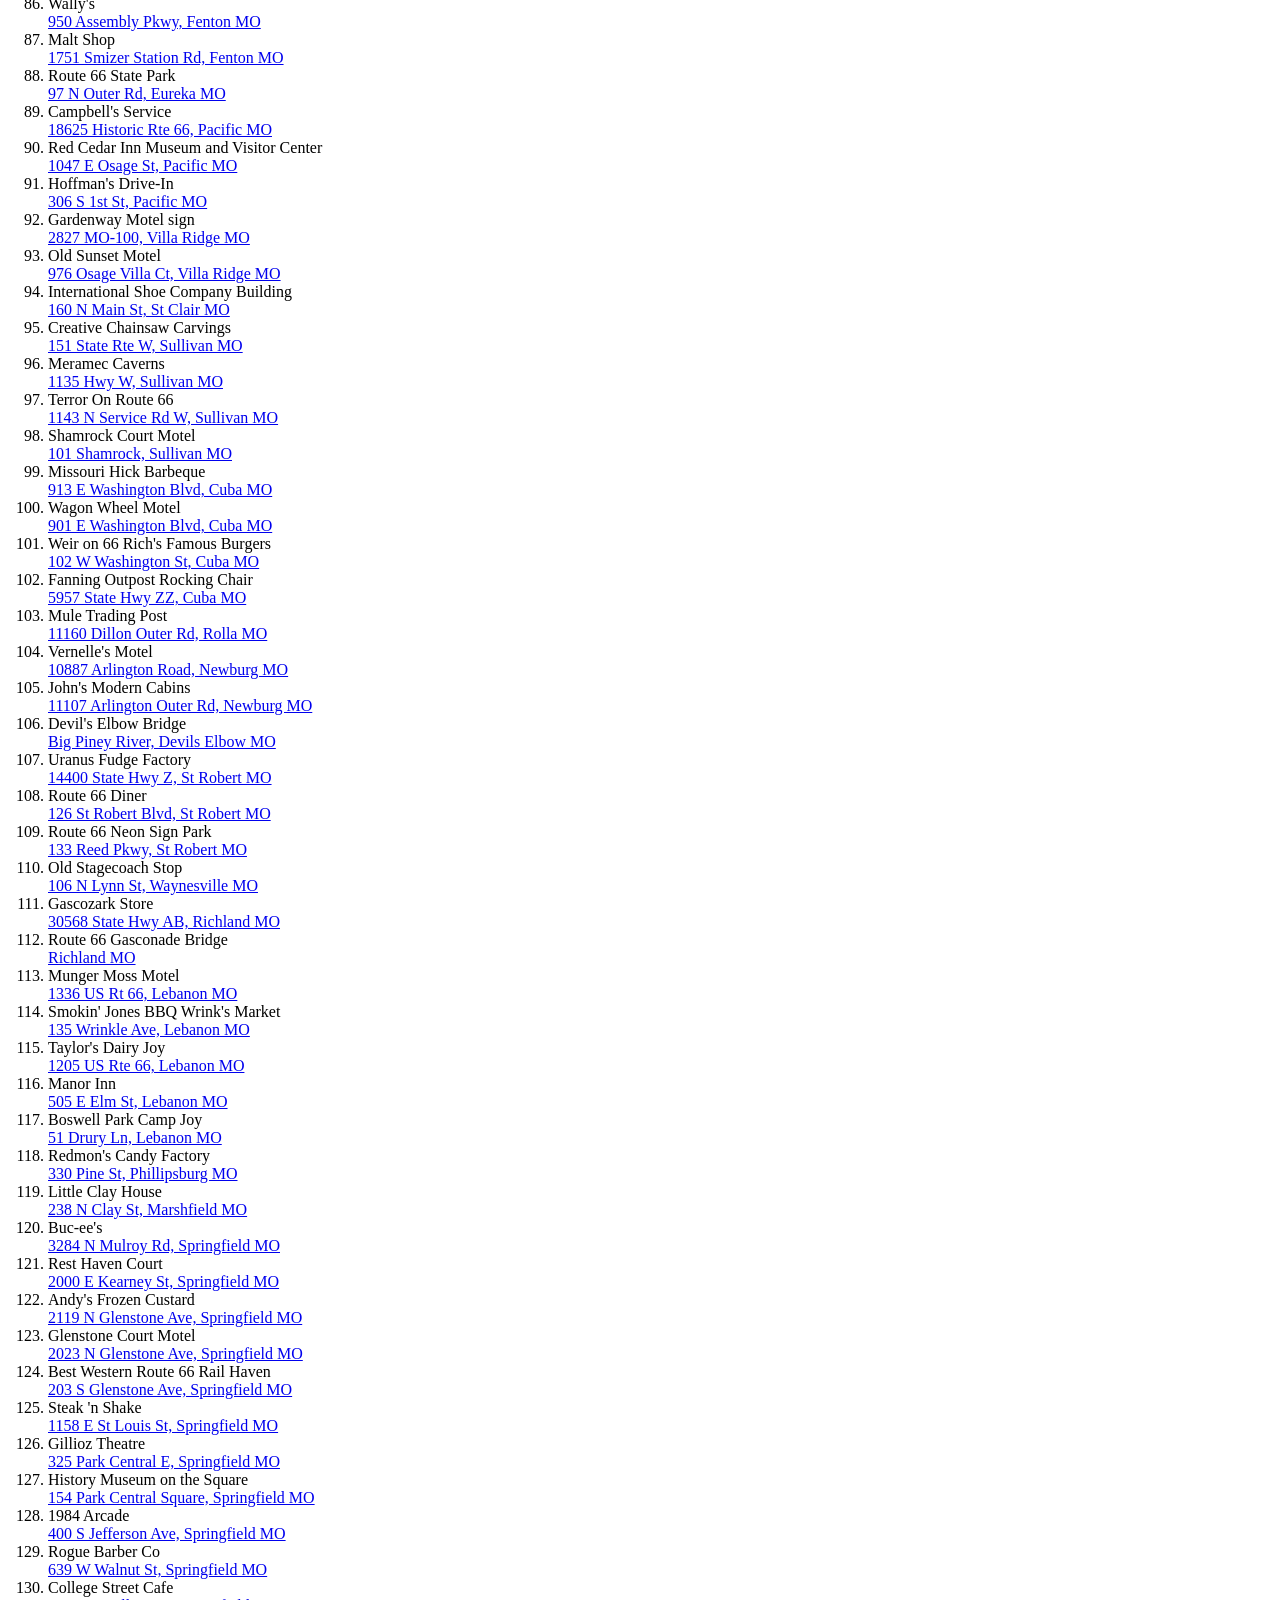
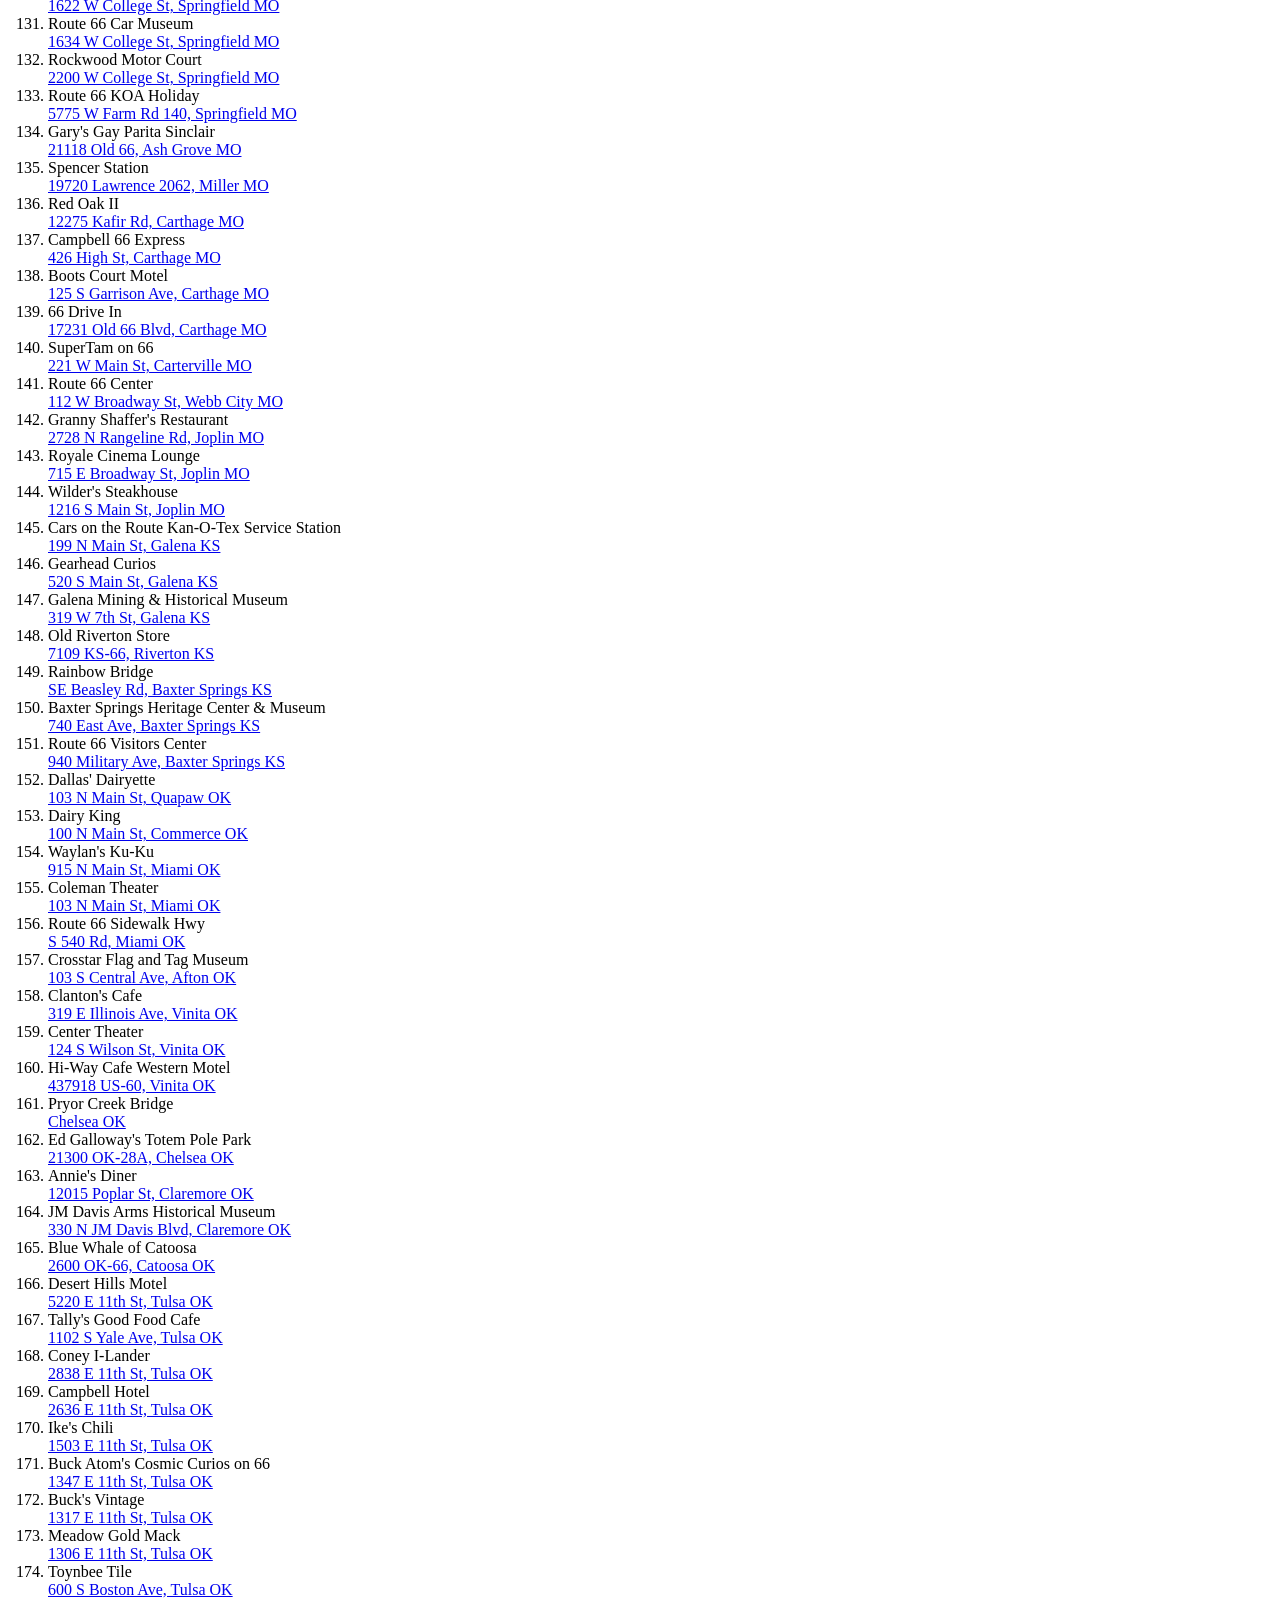
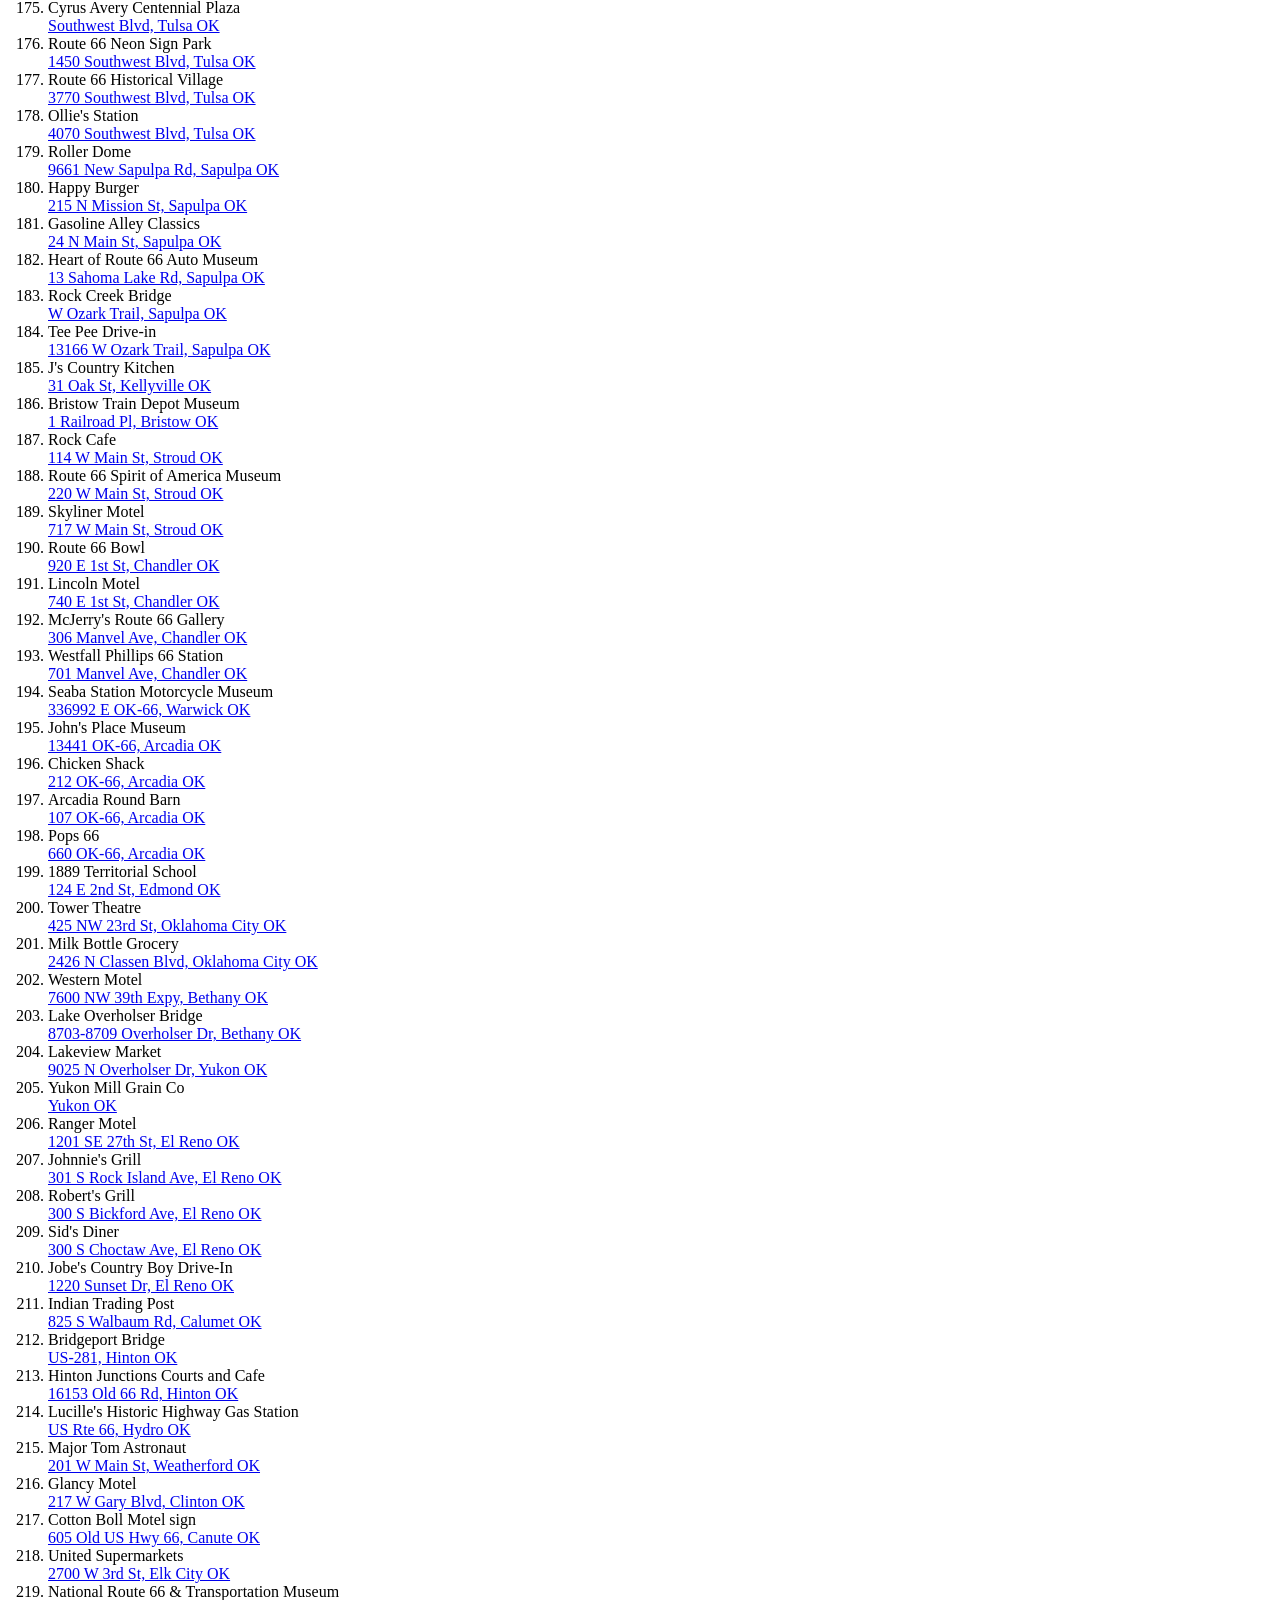
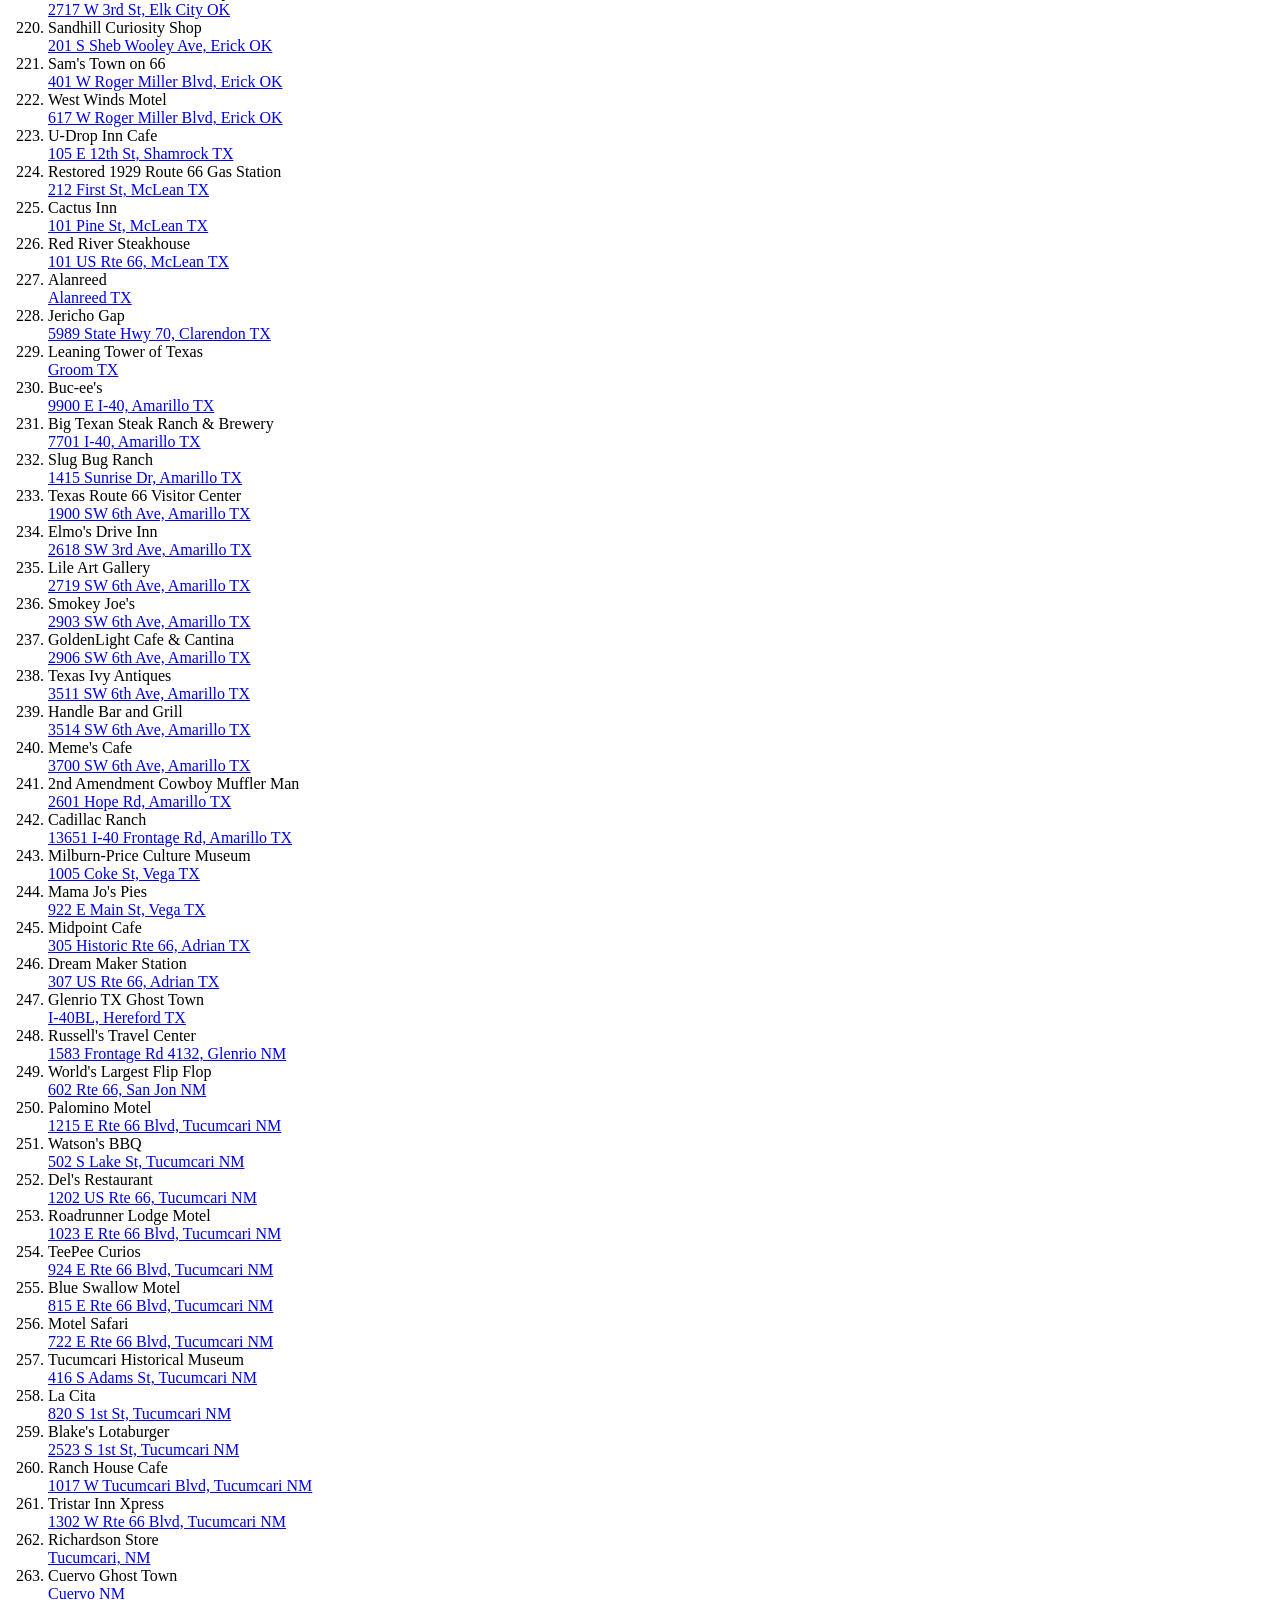
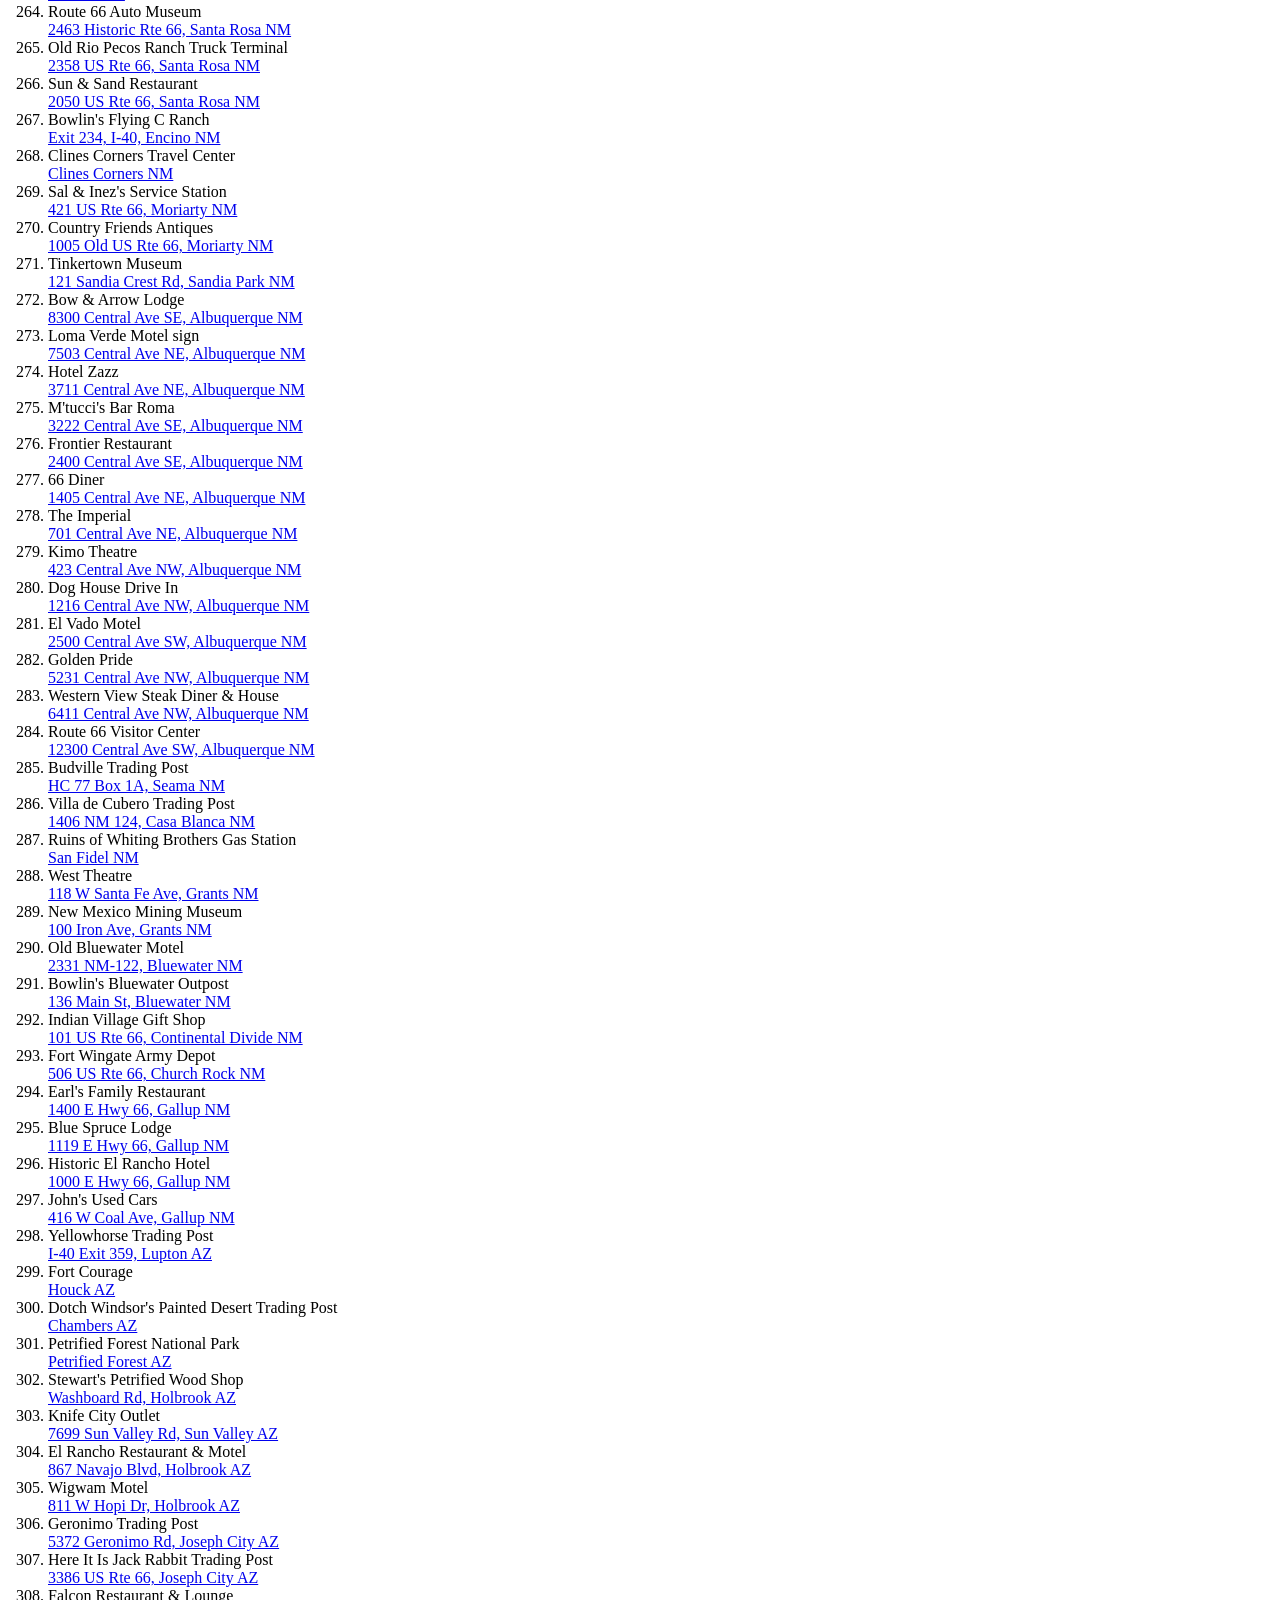
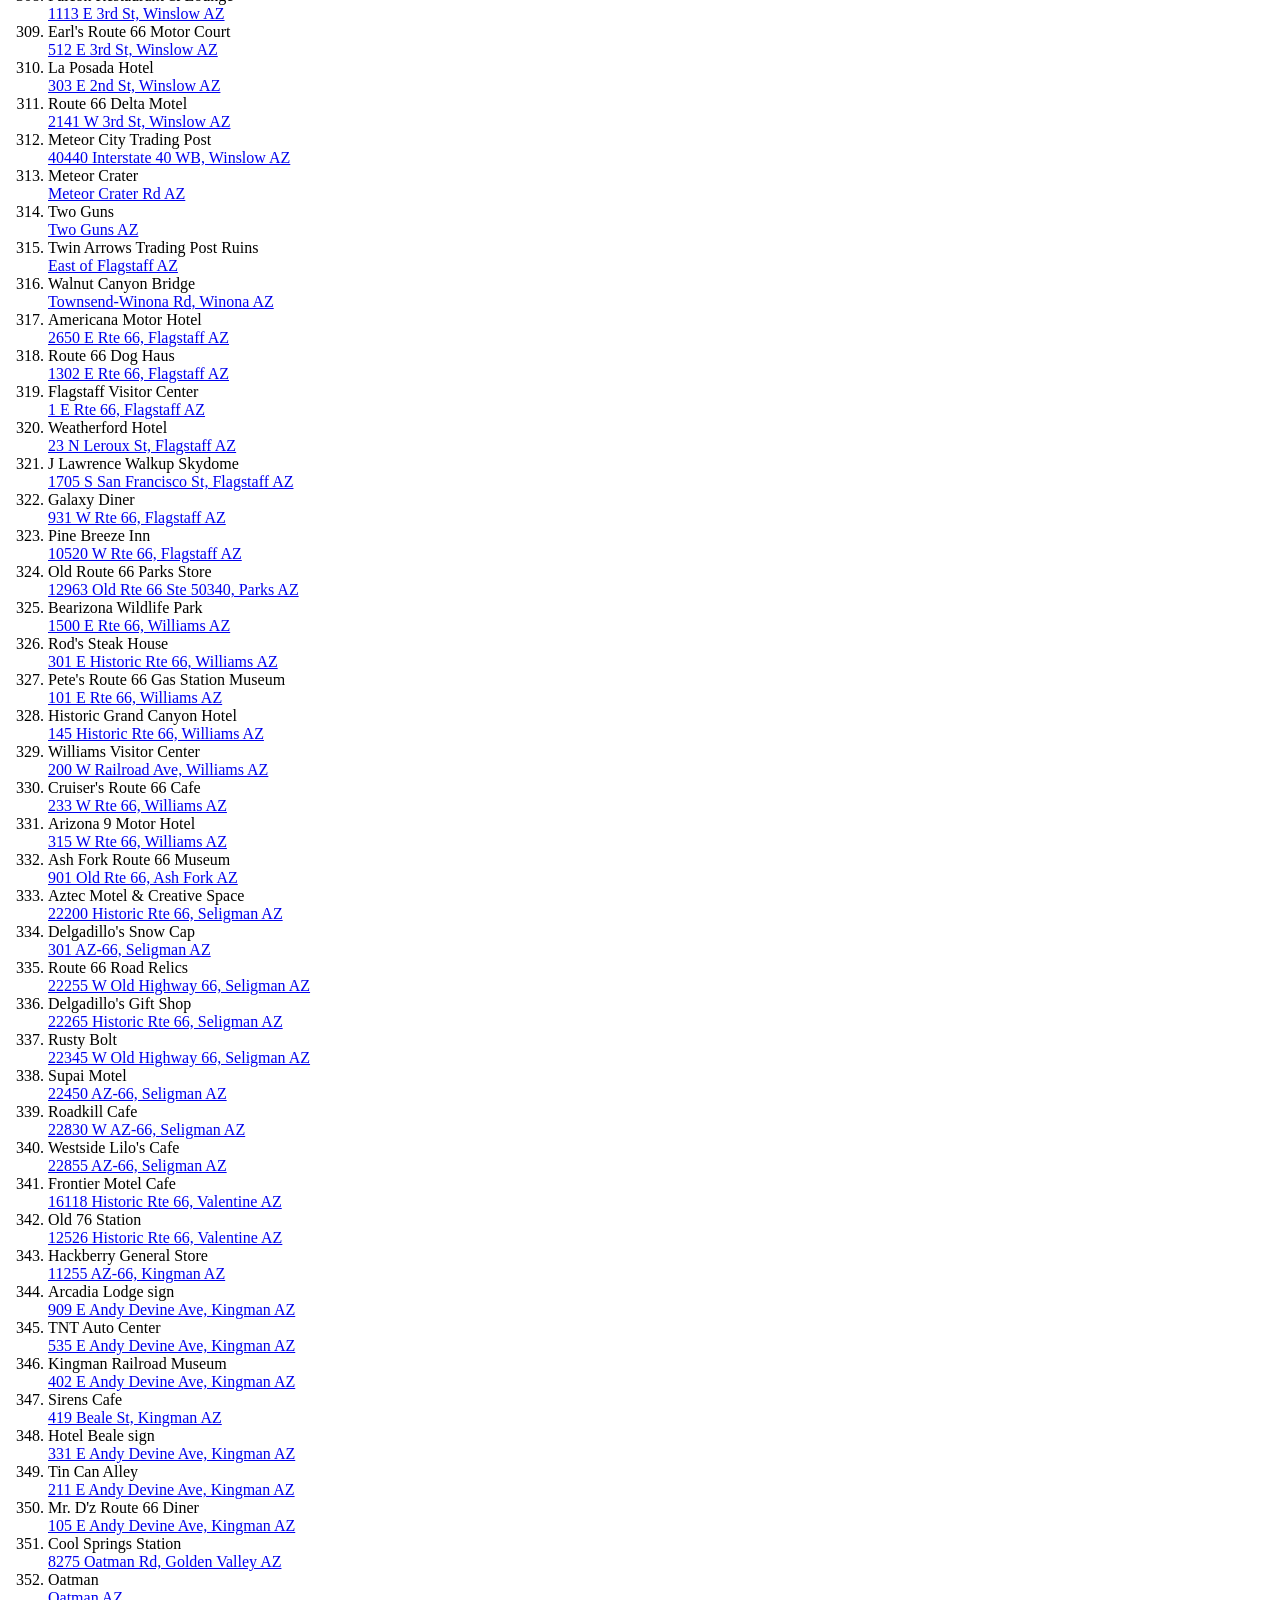
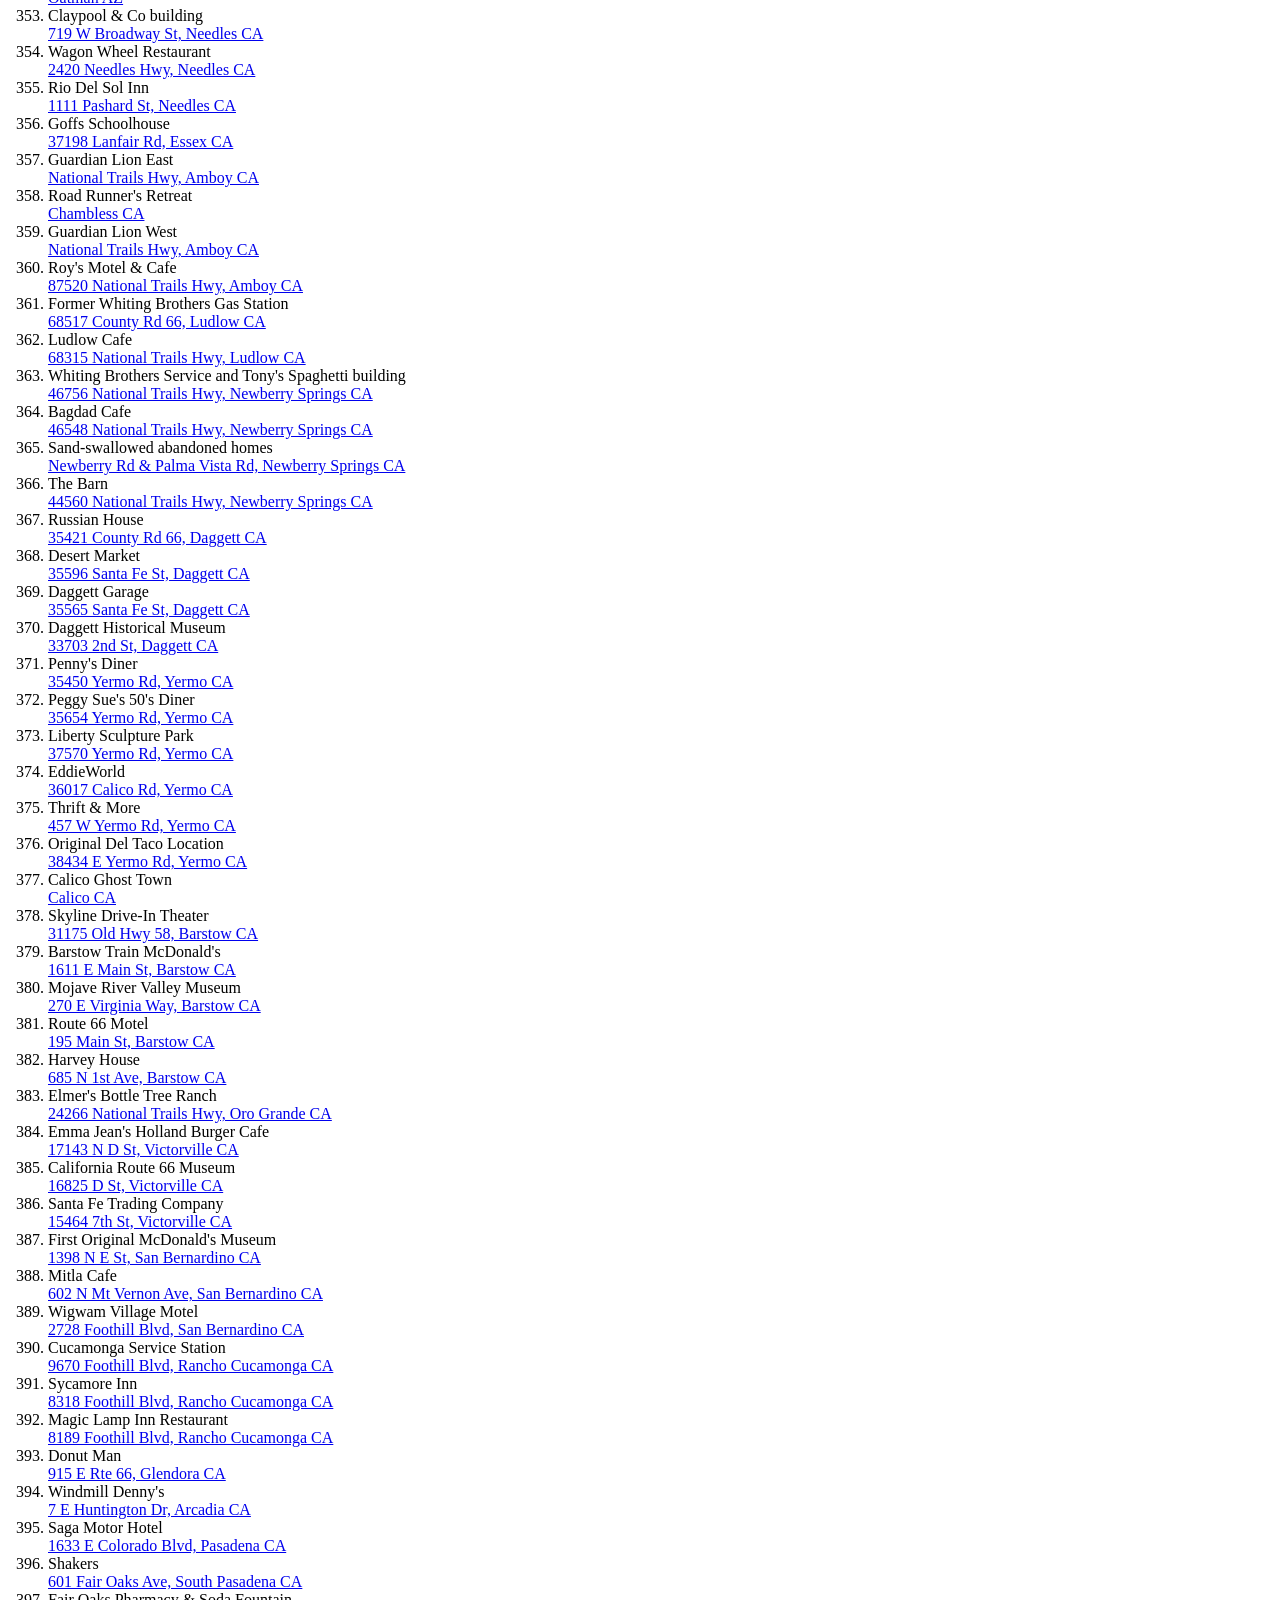
==== commit efbcec72: "txt" ====
--- a/data/index.html
+++ b/data/index.html
@@ -11,7 +11,7 @@
 </head>
 <body>
 <h1>WASTELAND FIREBIRD'S BIG LIST OF THE BEST THINGS ON ROUTE 66</h1>
-<h2>A curious guide to Route 66 and the American Dream, updated 2026 Jun 10</h2>
+<h2>A curious guide to Route 66 and the American Dream, updated 2026 Jun 11</h2>
 <img src="/pictures/cover.jpg">
 <h1><a href="https://www.lulu.com/shop/john-binns/wasteland-firebirds-big-list-of-the-416-best-things-on-route-66/paperback/product-zmep9ym.html?page=1&pageSize=4">Book is available now! Click here to buy!</a></h1>
 <h3>Wasteland Firebird's Big List of the Best Things On Route 66 is like no other Route 66 guide. This book doesn't set out to map the Route itself. This book is a carefully curated list of addresses, one address per page. Each page has a QR code that opens up Google Maps directions to that address. No app needed!</h3>
